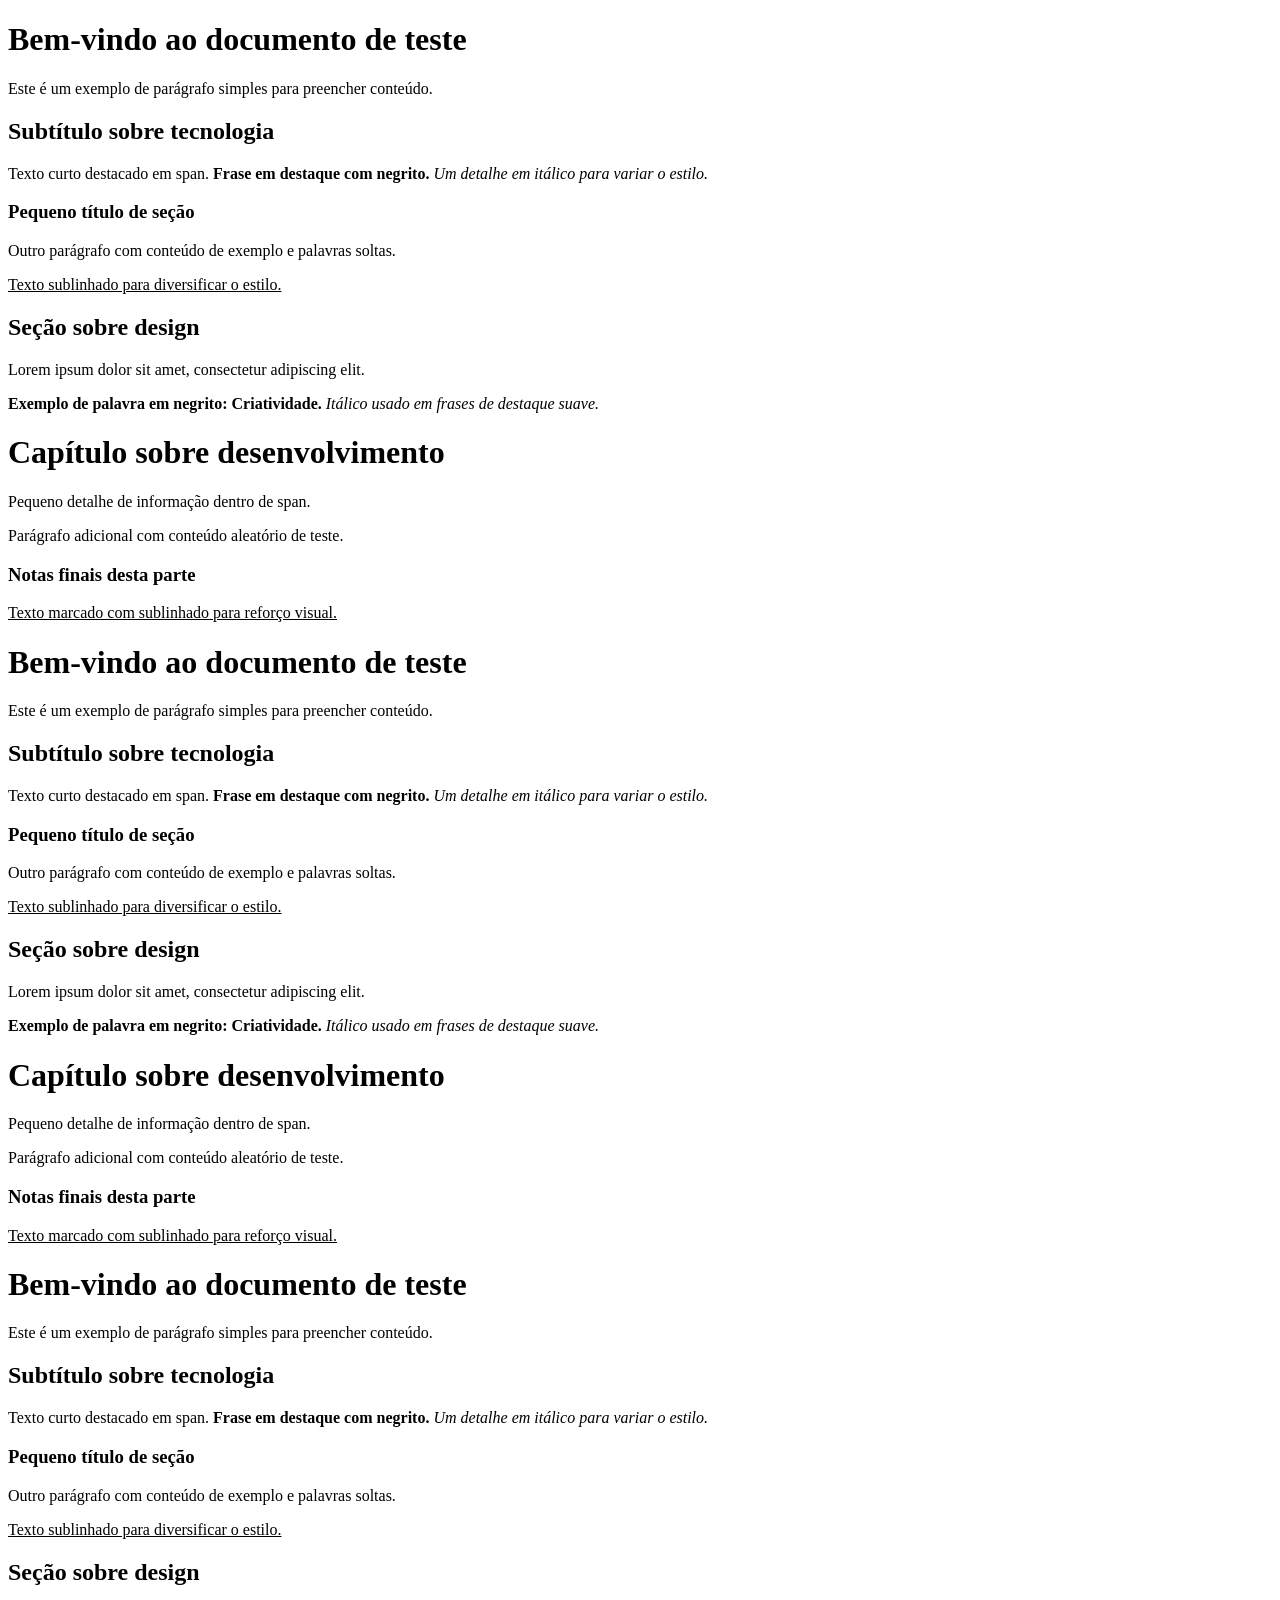
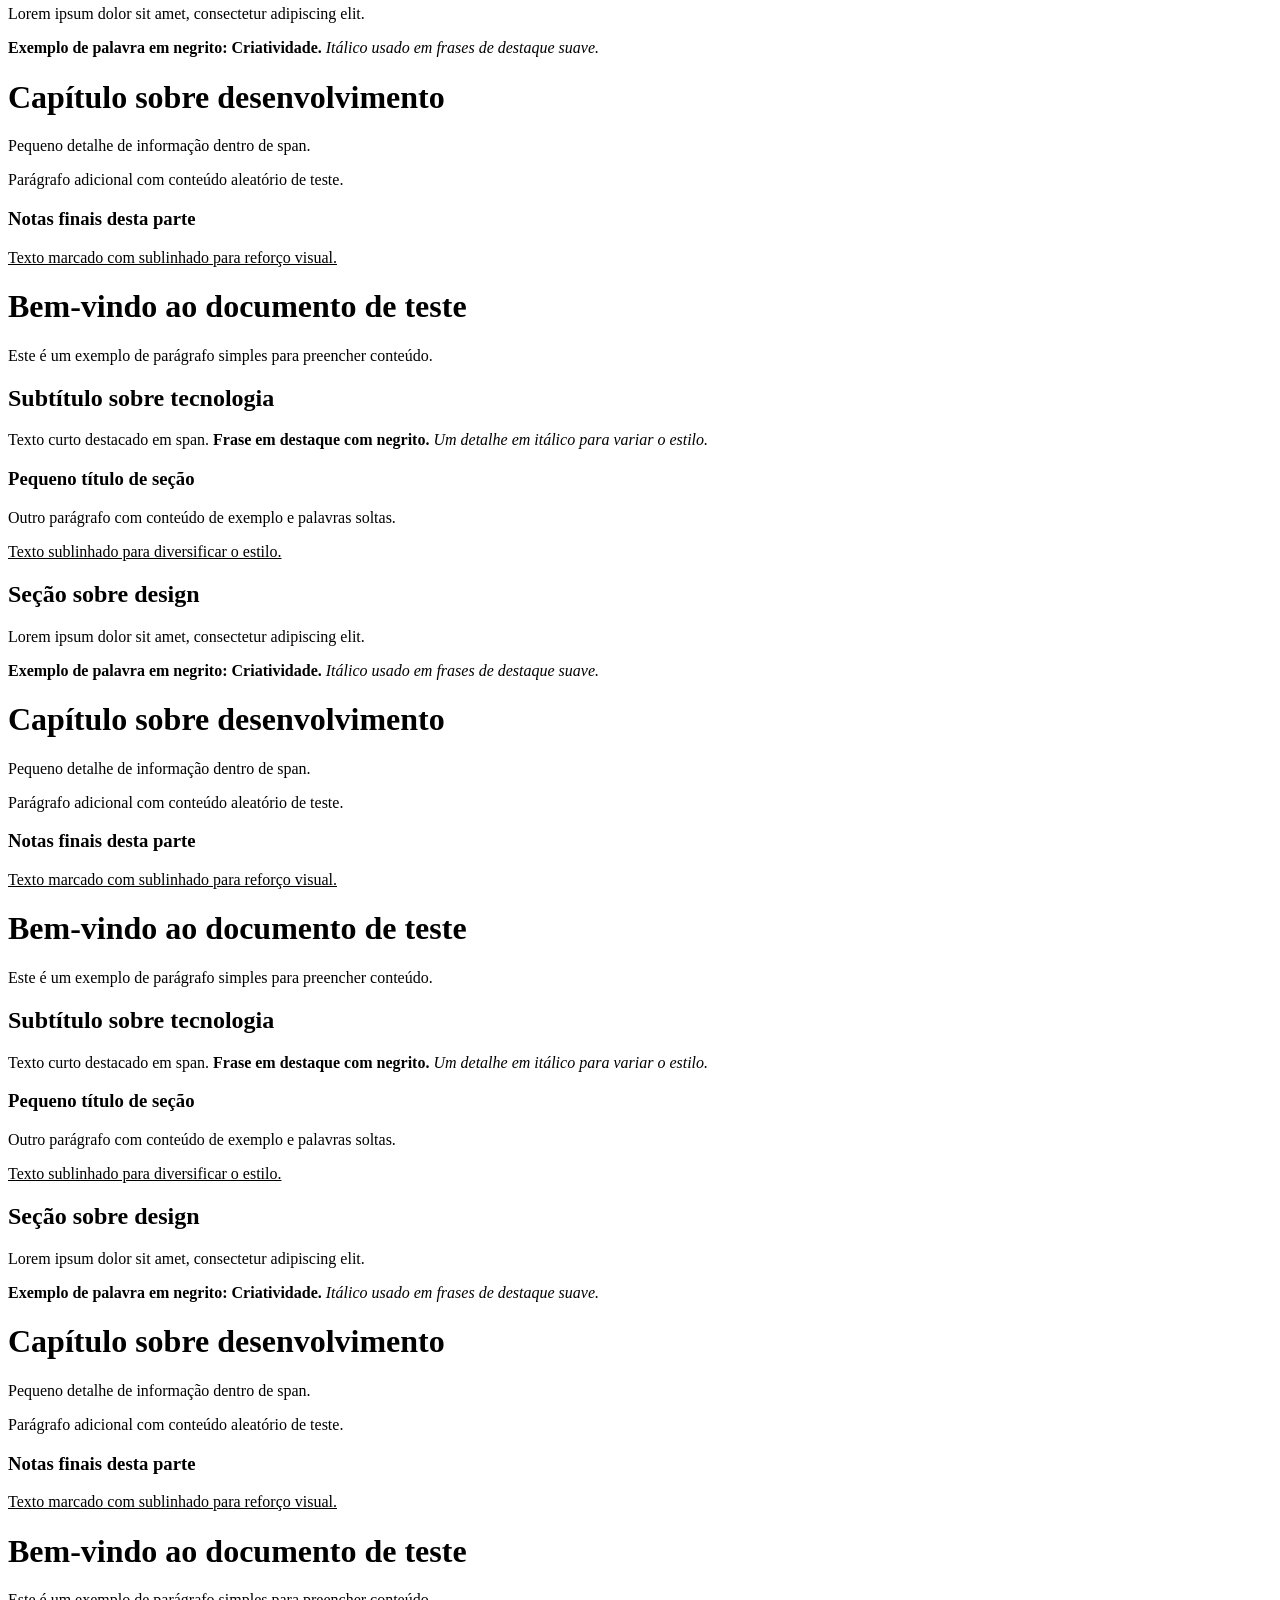
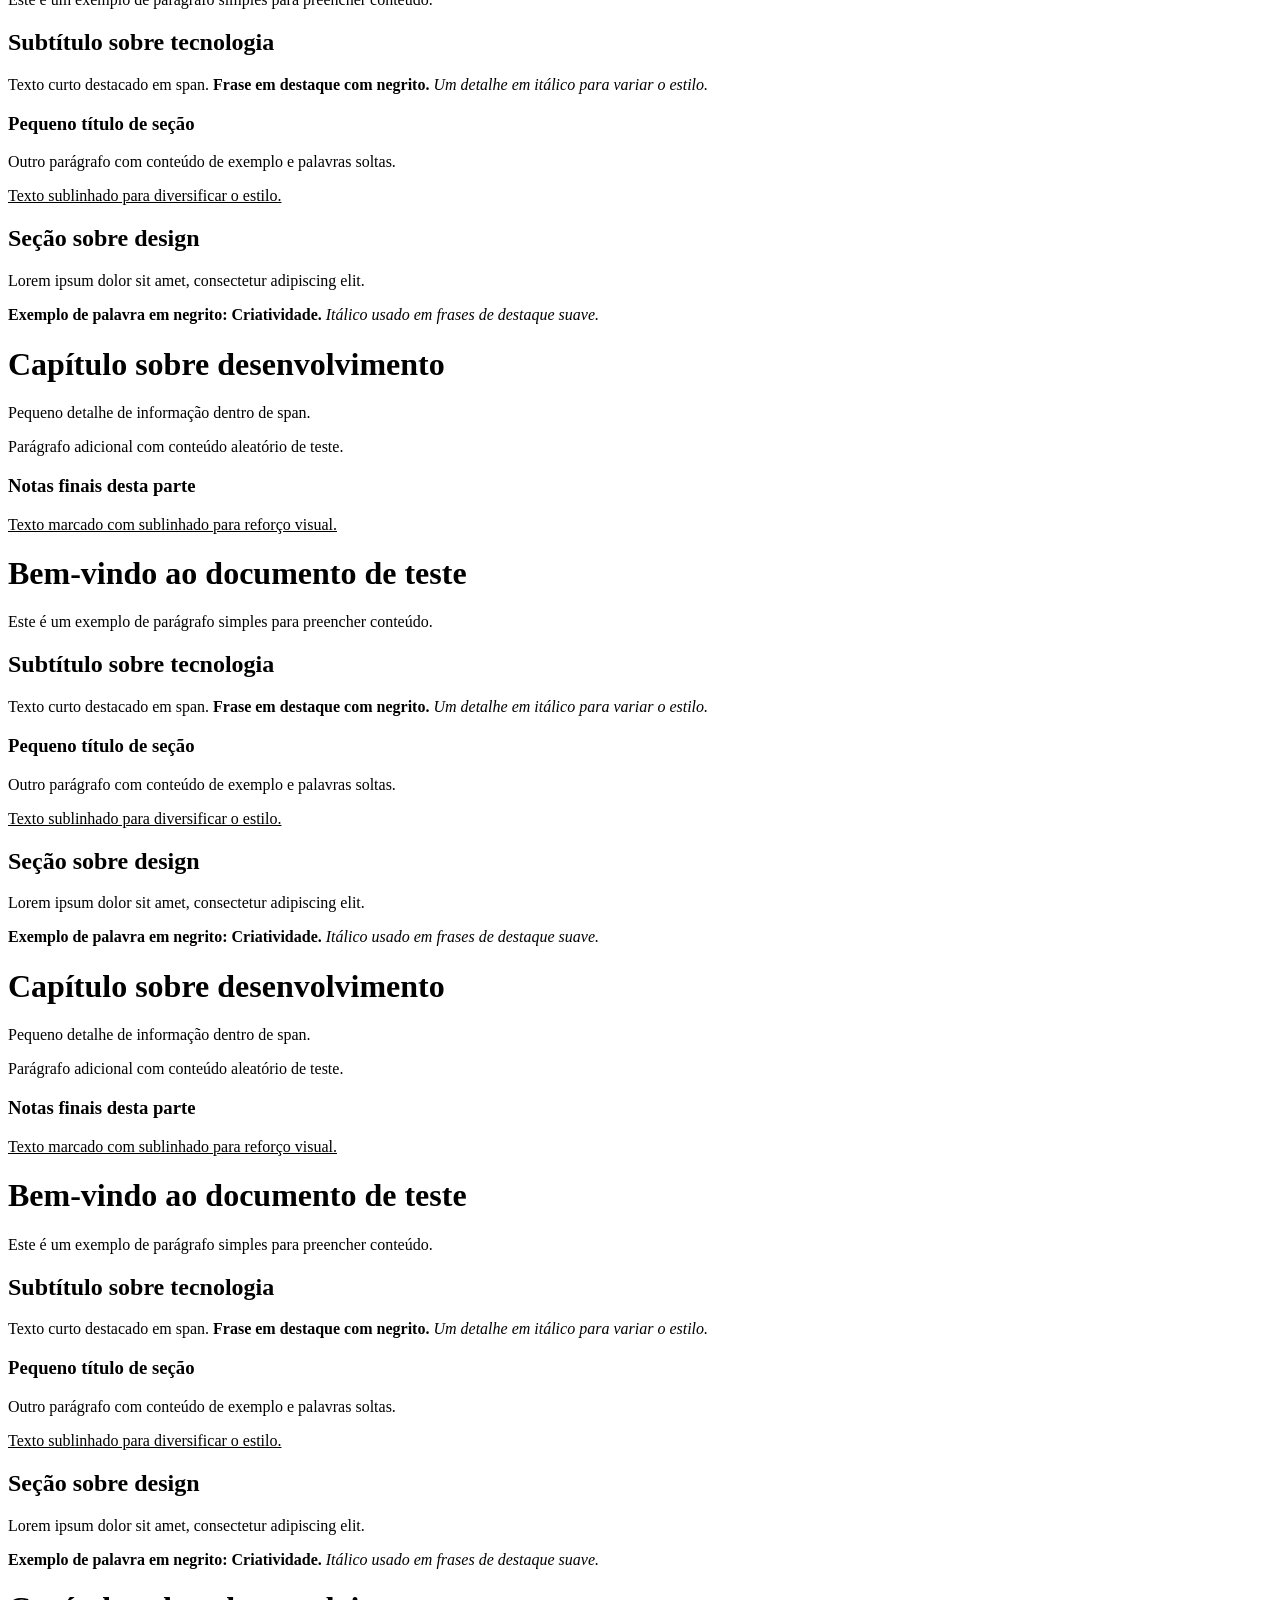
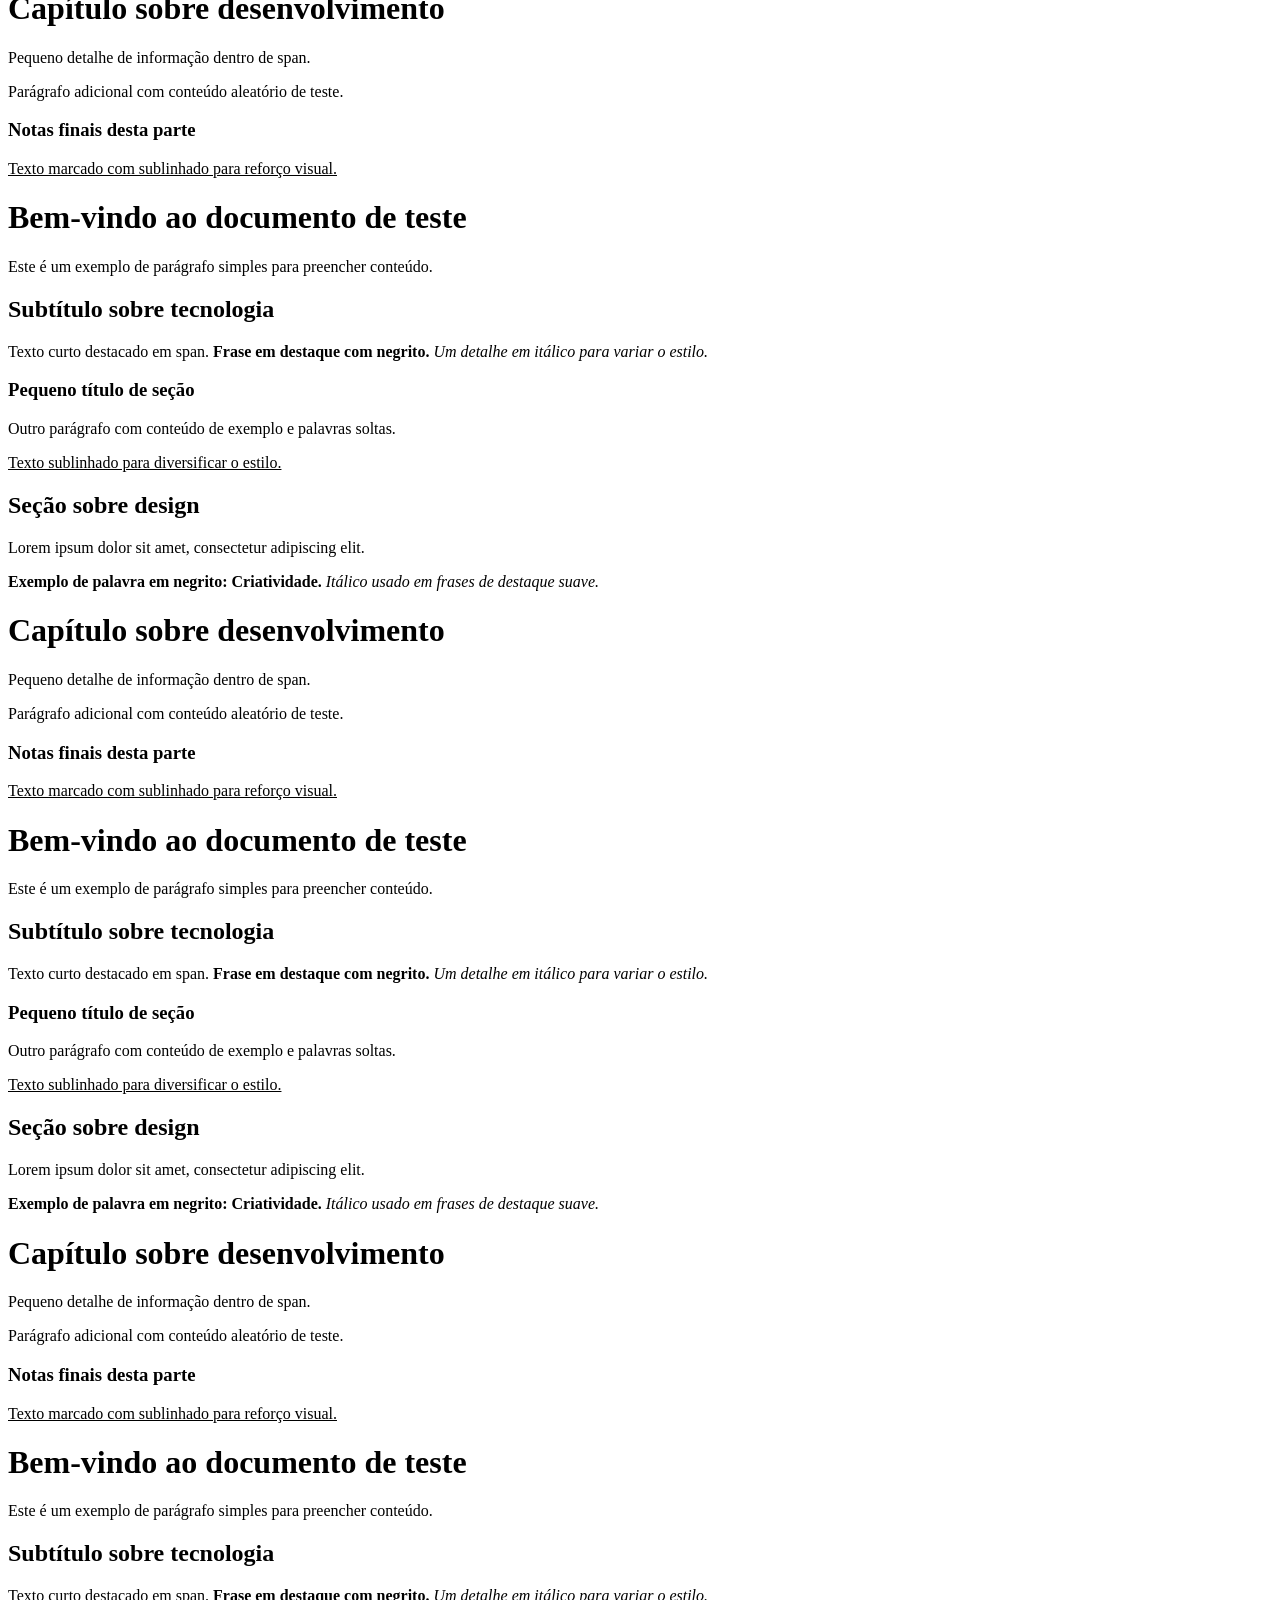
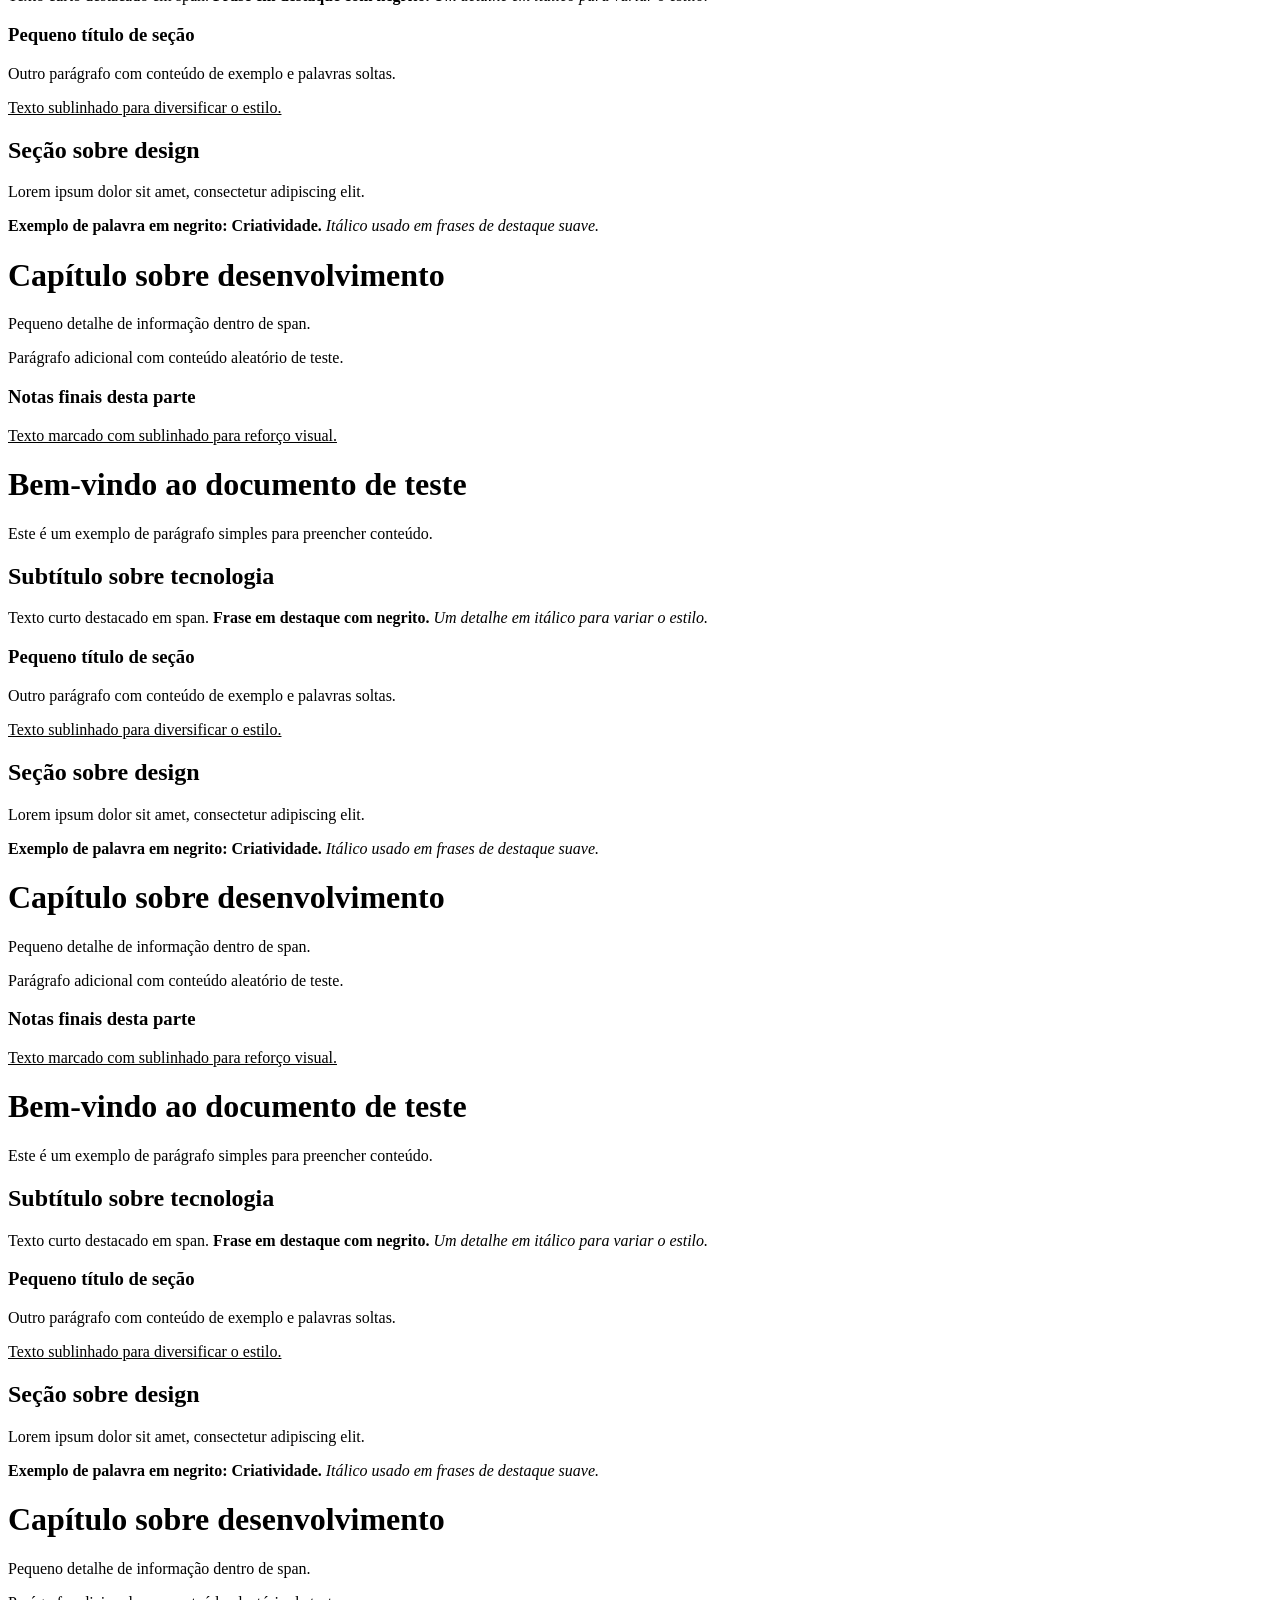
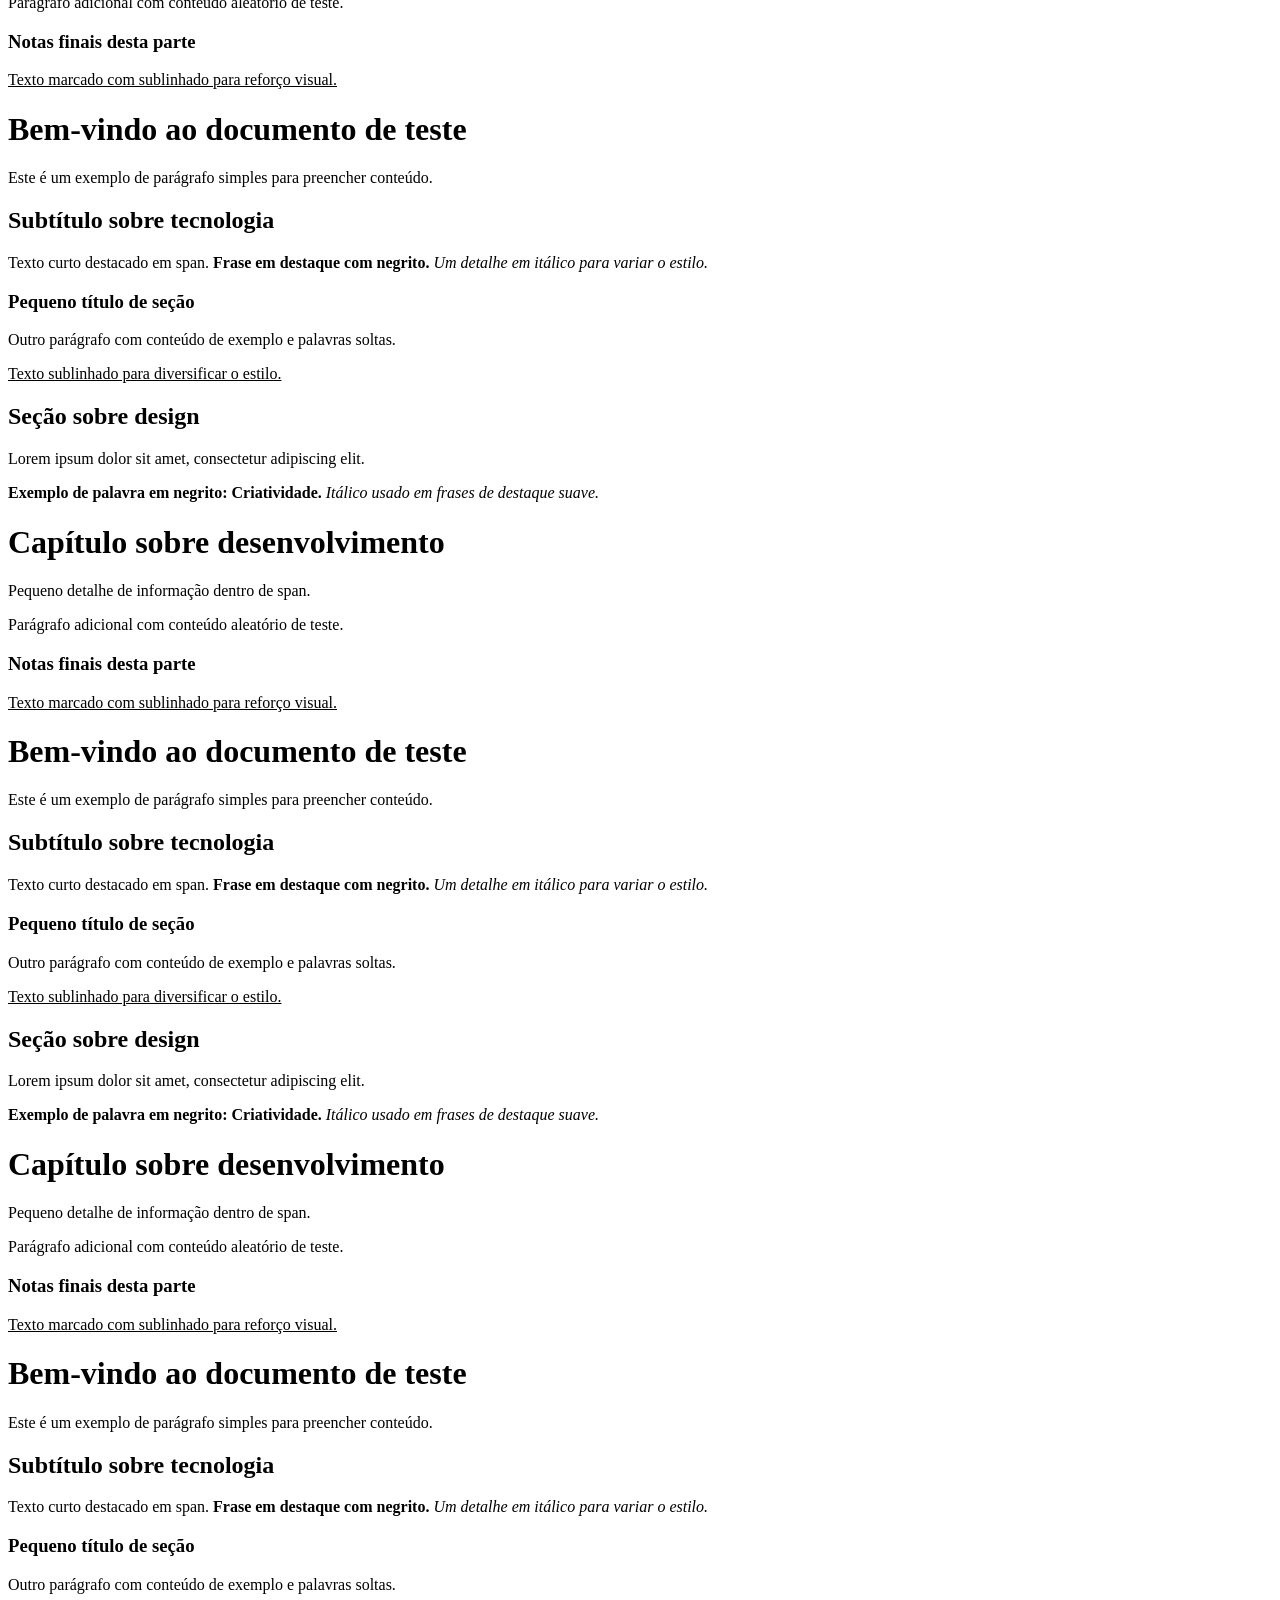
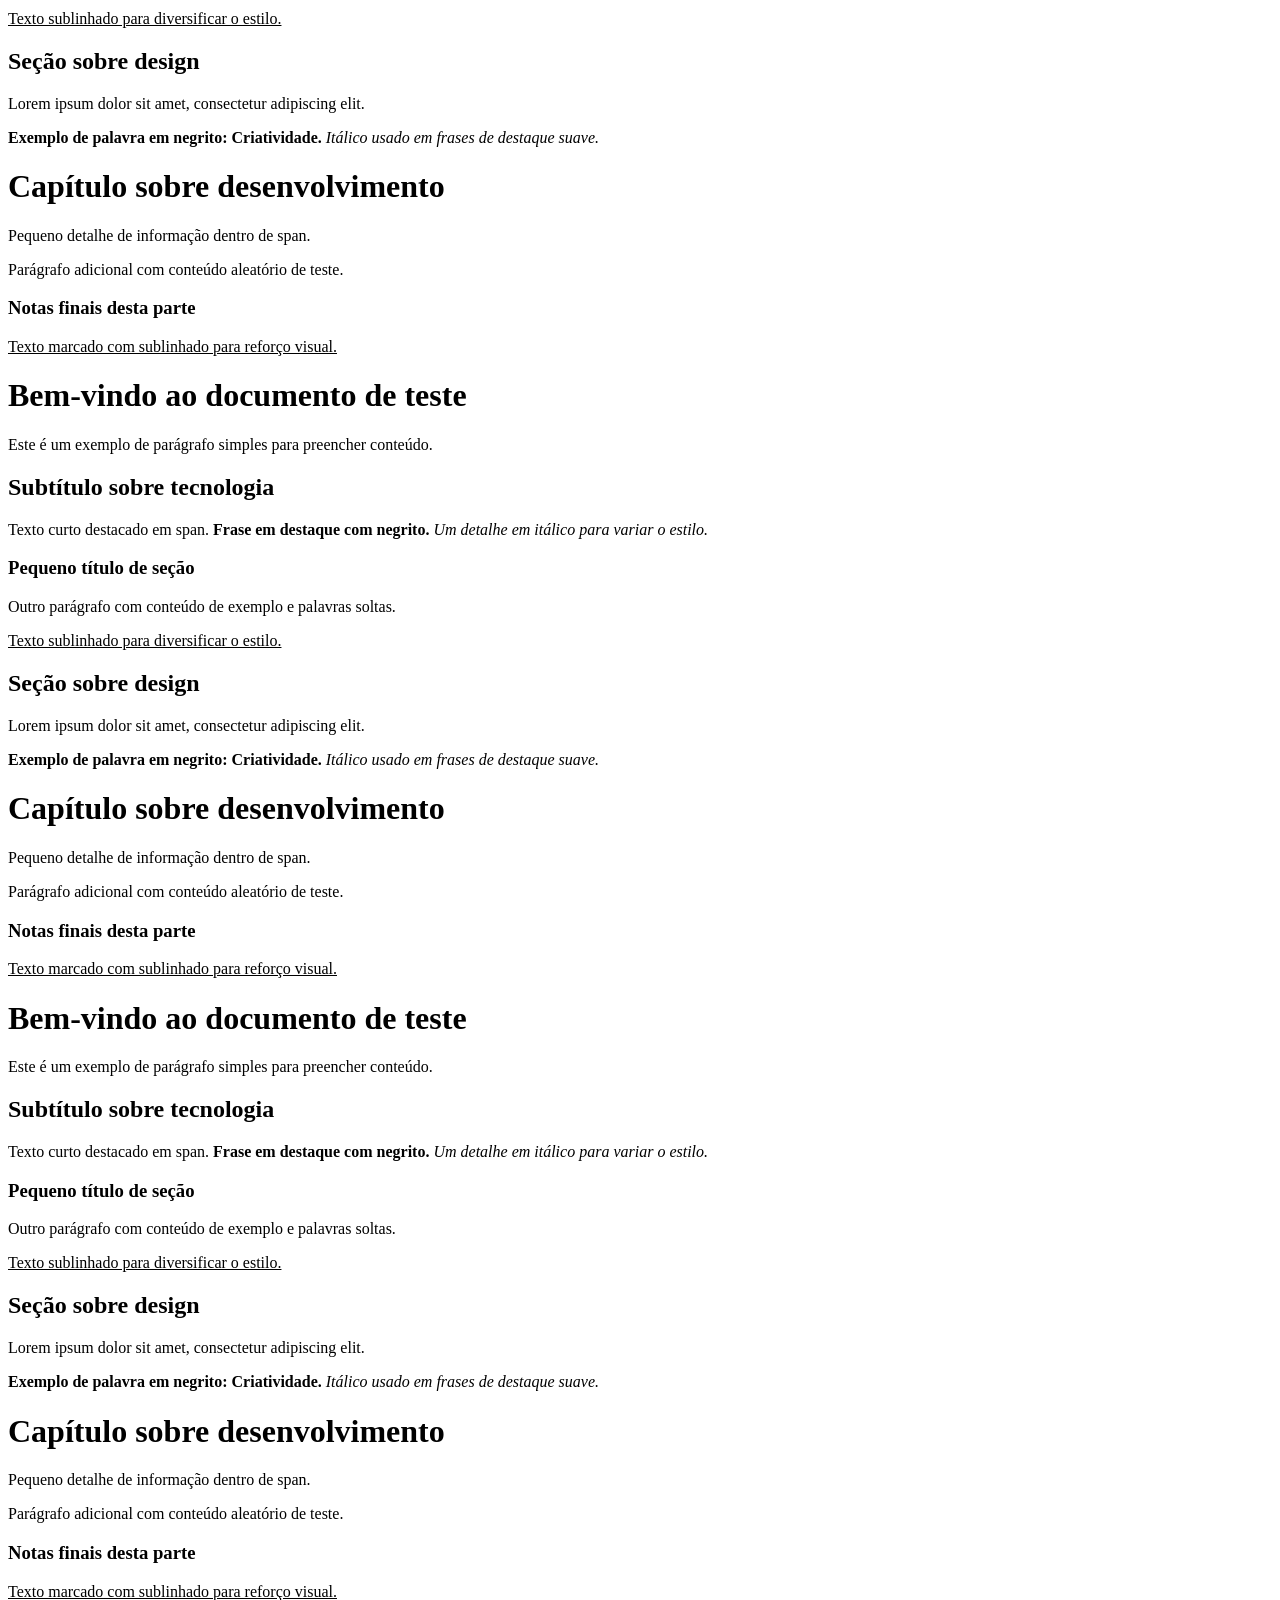
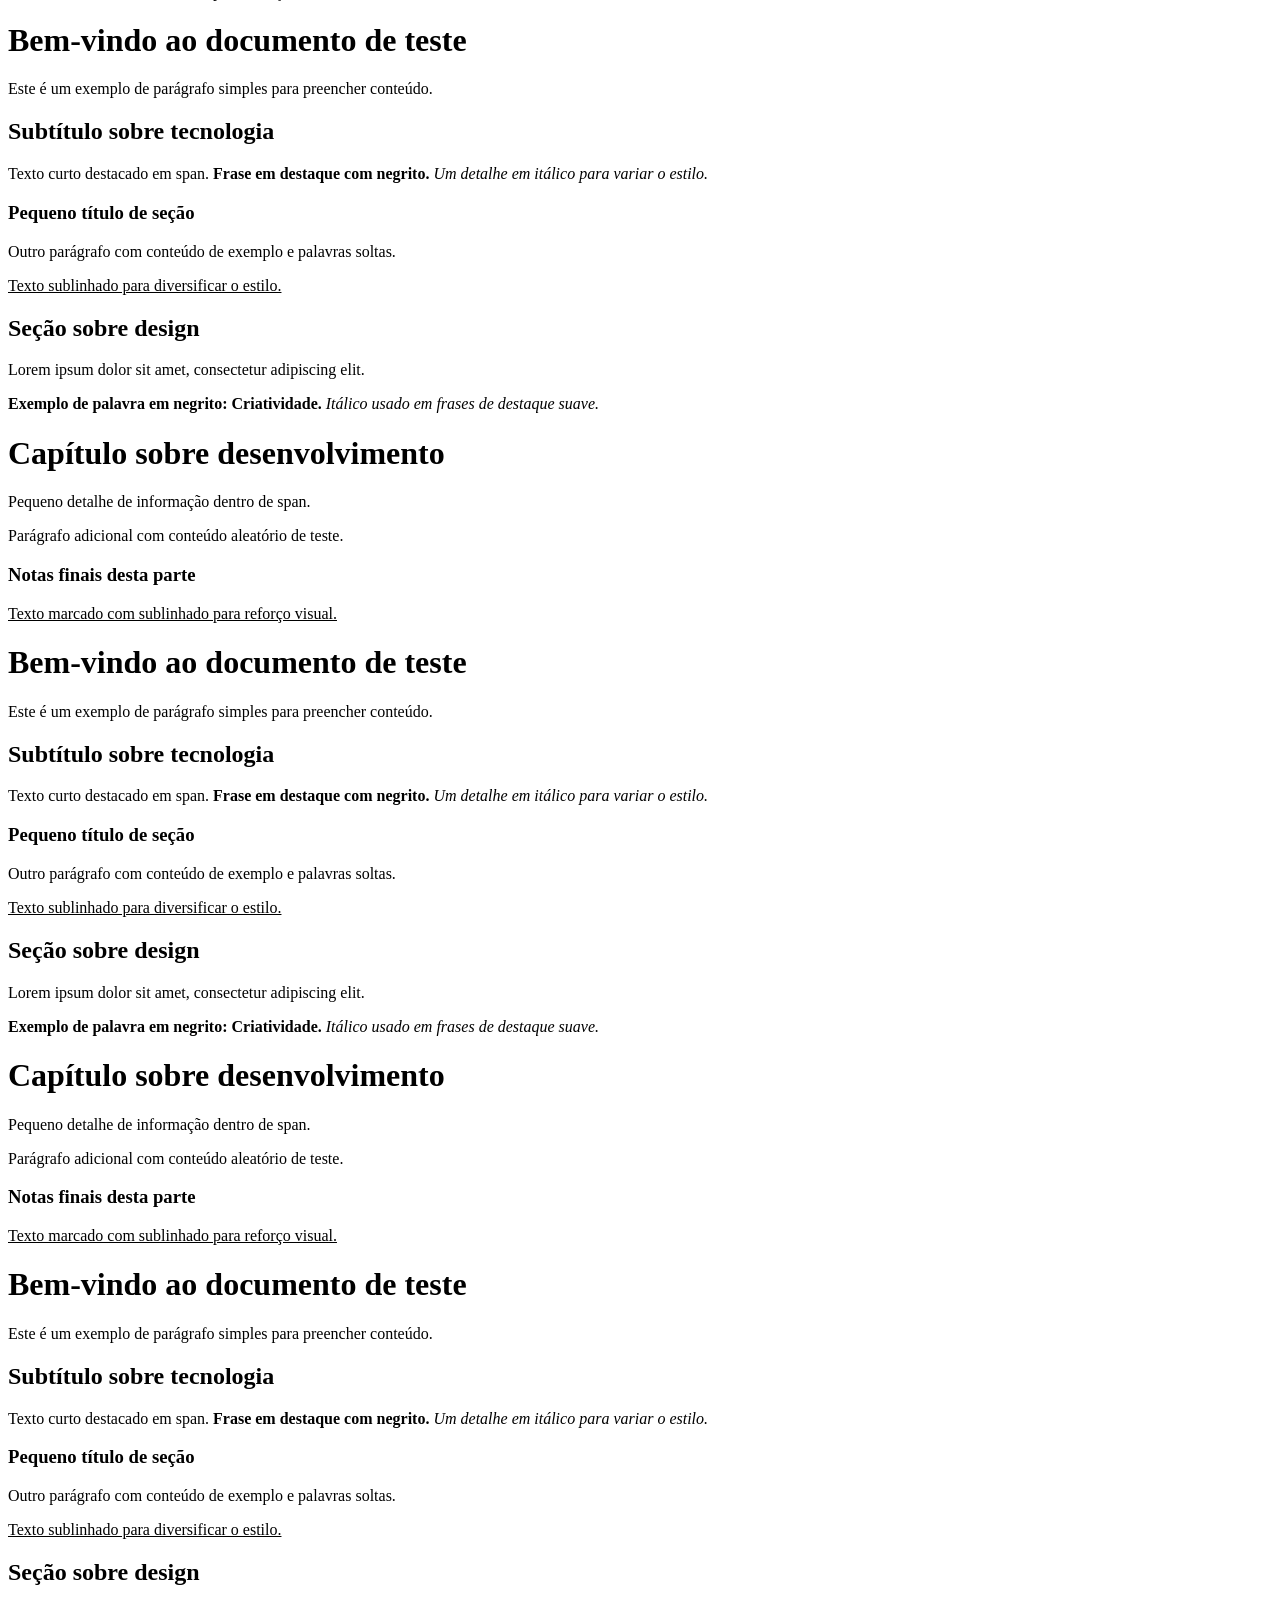
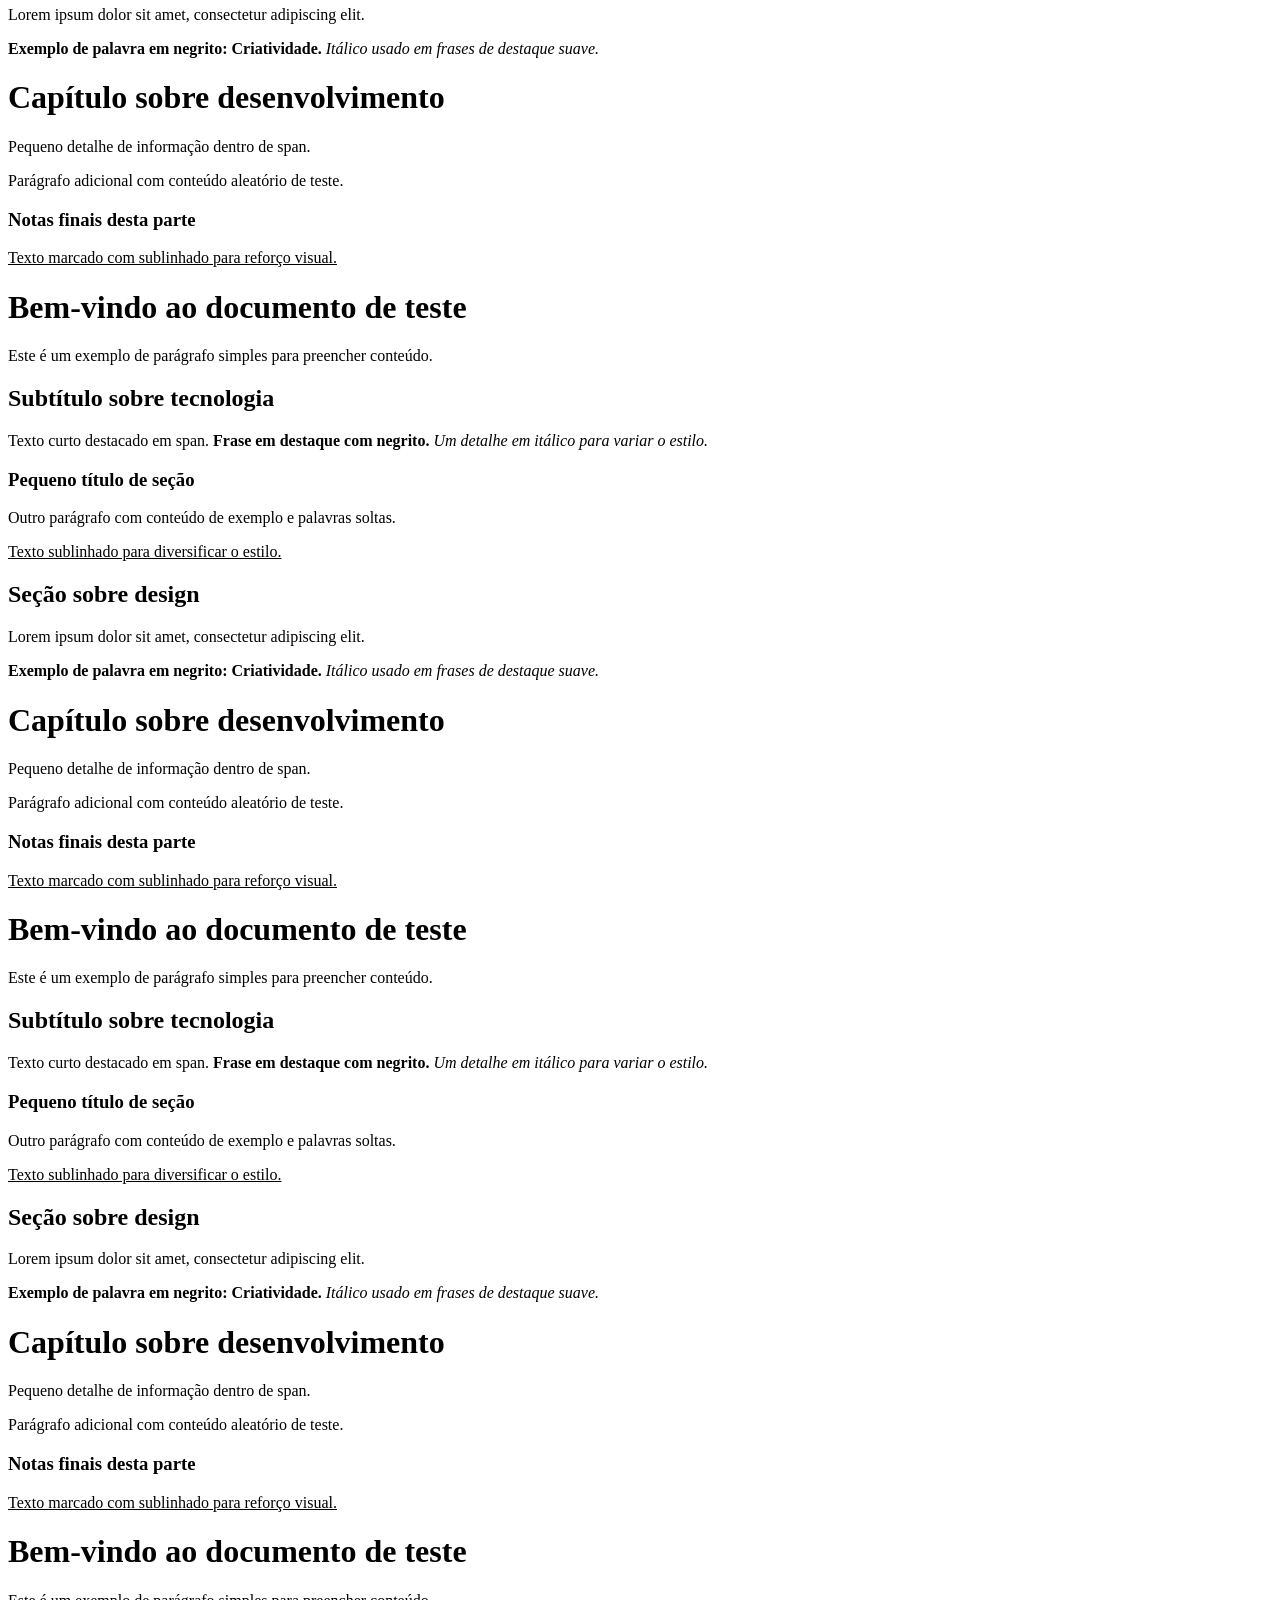
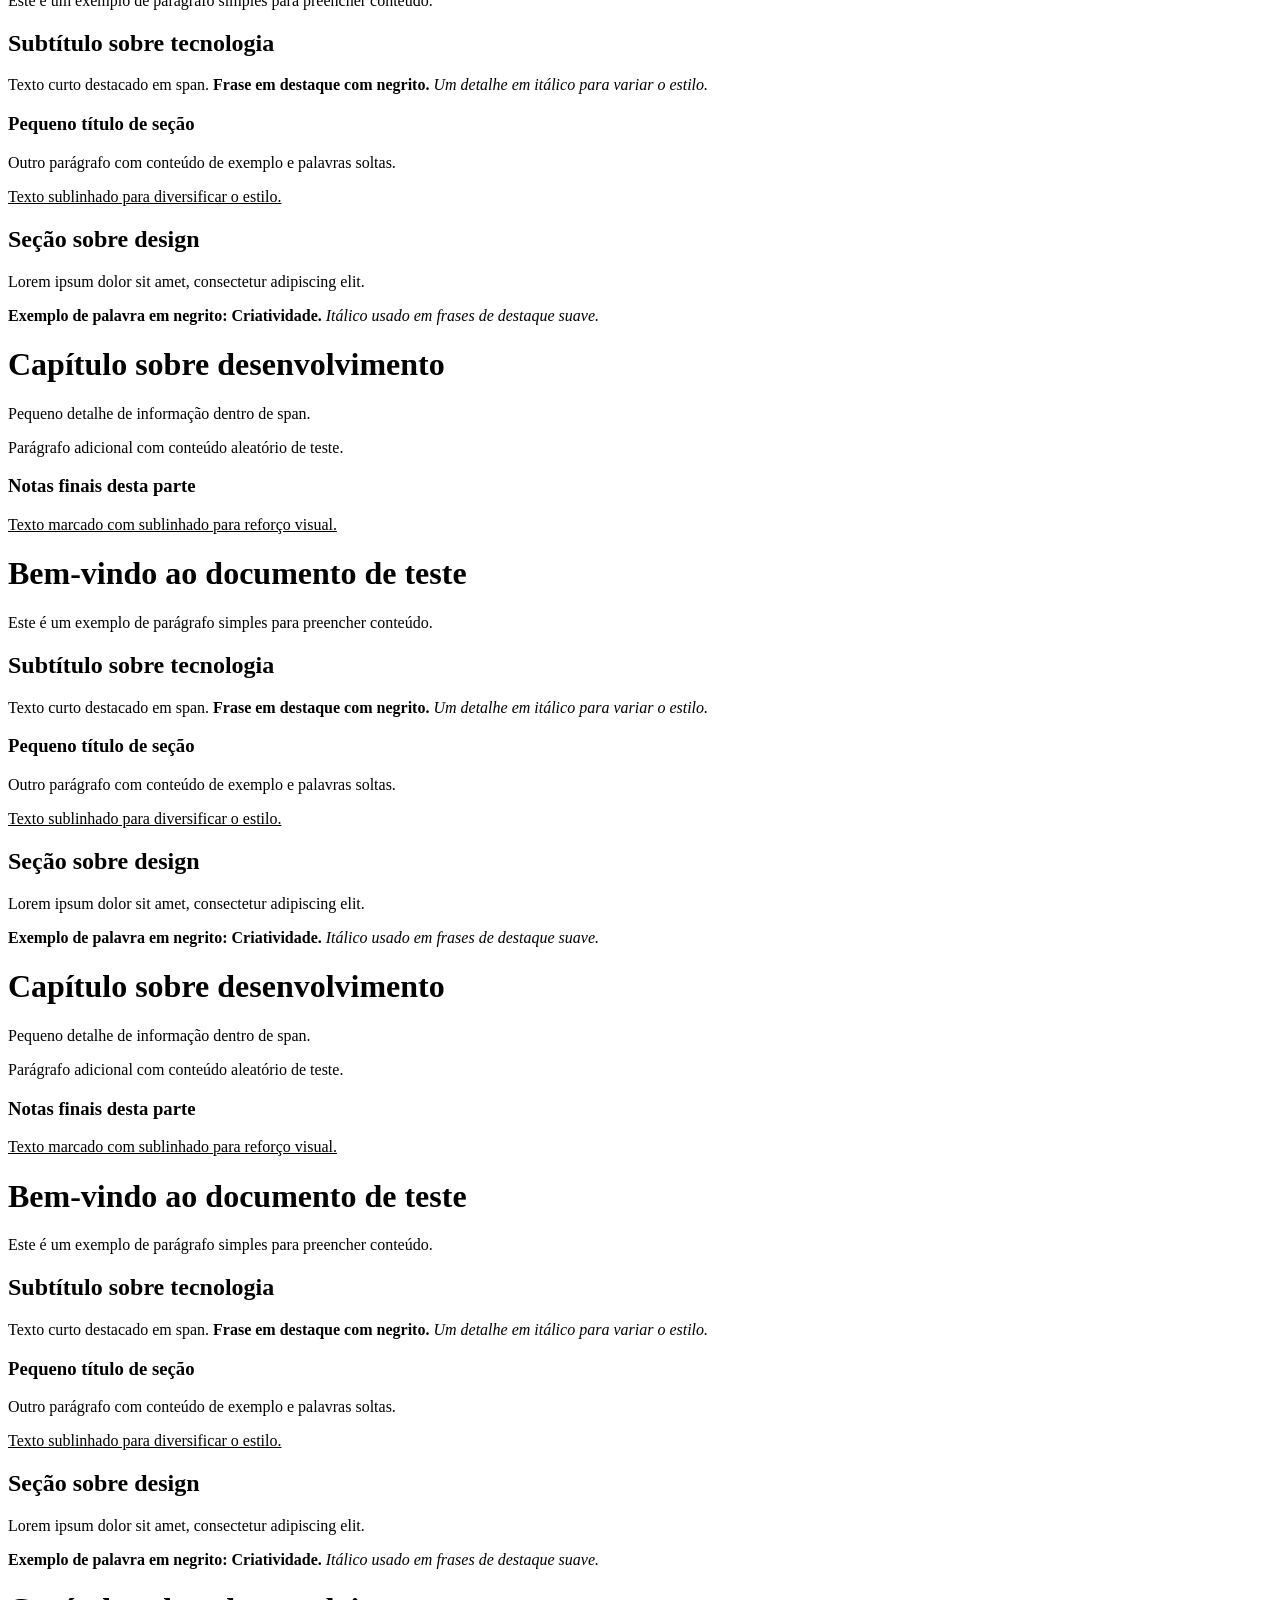
==== index.html @ 333d123e "meu primeiro commit" ====
<!DOCTYPE html>
<html lang="pt-BR">
<head>
  <meta charset="UTF-8">
  <meta name="viewport" content="width=device-width, initial-scale=1.0">
  <title>Documento de 1000 linhas</title>
</head>
<body>
  <h1>Bem-vindo ao documento de teste</h1>
  <p>Este é um exemplo de parágrafo simples para preencher conteúdo.</p>
  <h2>Subtítulo sobre tecnologia</h2>
  <span>Texto curto destacado em span.</span>
  <b>Frase em destaque com negrito.</b>
  <i>Um detalhe em itálico para variar o estilo.</i>
  <h3>Pequeno título de seção</h3>
  <p>Outro parágrafo com conteúdo de exemplo e palavras soltas.</p>
  <u>Texto sublinhado para diversificar o estilo.</u>
  <h2>Seção sobre design</h2>
  <p>Lorem ipsum dolor sit amet, consectetur adipiscing elit.</p>
  <b>Exemplo de palavra em negrito: Criatividade.</b>
  <i>Itálico usado em frases de destaque suave.</i>
  <h1>Capítulo sobre desenvolvimento</h1>
  <span>Pequeno detalhe de informação dentro de span.</span>
  <p>Parágrafo adicional com conteúdo aleatório de teste.</p>
  <h3>Notas finais desta parte</h3>
  <u>Texto marcado com sublinhado para reforço visual.</u>
  <h1>Bem-vindo ao documento de teste</h1>
  <p>Este é um exemplo de parágrafo simples para preencher conteúdo.</p>
  <h2>Subtítulo sobre tecnologia</h2>
  <span>Texto curto destacado em span.</span>
  <b>Frase em destaque com negrito.</b>
  <i>Um detalhe em itálico para variar o estilo.</i>
  <h3>Pequeno título de seção</h3>
  <p>Outro parágrafo com conteúdo de exemplo e palavras soltas.</p>
  <u>Texto sublinhado para diversificar o estilo.</u>
  <h2>Seção sobre design</h2>
  <p>Lorem ipsum dolor sit amet, consectetur adipiscing elit.</p>
  <b>Exemplo de palavra em negrito: Criatividade.</b>
  <i>Itálico usado em frases de destaque suave.</i>
  <h1>Capítulo sobre desenvolvimento</h1>
  <span>Pequeno detalhe de informação dentro de span.</span>
  <p>Parágrafo adicional com conteúdo aleatório de teste.</p>
  <h3>Notas finais desta parte</h3>
  <u>Texto marcado com sublinhado para reforço visual.</u>
  <h1>Bem-vindo ao documento de teste</h1>
  <p>Este é um exemplo de parágrafo simples para preencher conteúdo.</p>
  <h2>Subtítulo sobre tecnologia</h2>
  <span>Texto curto destacado em span.</span>
  <b>Frase em destaque com negrito.</b>
  <i>Um detalhe em itálico para variar o estilo.</i>
  <h3>Pequeno título de seção</h3>
  <p>Outro parágrafo com conteúdo de exemplo e palavras soltas.</p>
  <u>Texto sublinhado para diversificar o estilo.</u>
  <h2>Seção sobre design</h2>
  <p>Lorem ipsum dolor sit amet, consectetur adipiscing elit.</p>
  <b>Exemplo de palavra em negrito: Criatividade.</b>
  <i>Itálico usado em frases de destaque suave.</i>
  <h1>Capítulo sobre desenvolvimento</h1>
  <span>Pequeno detalhe de informação dentro de span.</span>
  <p>Parágrafo adicional com conteúdo aleatório de teste.</p>
  <h3>Notas finais desta parte</h3>
  <u>Texto marcado com sublinhado para reforço visual.</u>
  <h1>Bem-vindo ao documento de teste</h1>
  <p>Este é um exemplo de parágrafo simples para preencher conteúdo.</p>
  <h2>Subtítulo sobre tecnologia</h2>
  <span>Texto curto destacado em span.</span>
  <b>Frase em destaque com negrito.</b>
  <i>Um detalhe em itálico para variar o estilo.</i>
  <h3>Pequeno título de seção</h3>
  <p>Outro parágrafo com conteúdo de exemplo e palavras soltas.</p>
  <u>Texto sublinhado para diversificar o estilo.</u>
  <h2>Seção sobre design</h2>
  <p>Lorem ipsum dolor sit amet, consectetur adipiscing elit.</p>
  <b>Exemplo de palavra em negrito: Criatividade.</b>
  <i>Itálico usado em frases de destaque suave.</i>
  <h1>Capítulo sobre desenvolvimento</h1>
  <span>Pequeno detalhe de informação dentro de span.</span>
  <p>Parágrafo adicional com conteúdo aleatório de teste.</p>
  <h3>Notas finais desta parte</h3>
  <u>Texto marcado com sublinhado para reforço visual.</u>
  <h1>Bem-vindo ao documento de teste</h1>
  <p>Este é um exemplo de parágrafo simples para preencher conteúdo.</p>
  <h2>Subtítulo sobre tecnologia</h2>
  <span>Texto curto destacado em span.</span>
  <b>Frase em destaque com negrito.</b>
  <i>Um detalhe em itálico para variar o estilo.</i>
  <h3>Pequeno título de seção</h3>
  <p>Outro parágrafo com conteúdo de exemplo e palavras soltas.</p>
  <u>Texto sublinhado para diversificar o estilo.</u>
  <h2>Seção sobre design</h2>
  <p>Lorem ipsum dolor sit amet, consectetur adipiscing elit.</p>
  <b>Exemplo de palavra em negrito: Criatividade.</b>
  <i>Itálico usado em frases de destaque suave.</i>
  <h1>Capítulo sobre desenvolvimento</h1>
  <span>Pequeno detalhe de informação dentro de span.</span>
  <p>Parágrafo adicional com conteúdo aleatório de teste.</p>
  <h3>Notas finais desta parte</h3>
  <u>Texto marcado com sublinhado para reforço visual.</u>
  <h1>Bem-vindo ao documento de teste</h1>
  <p>Este é um exemplo de parágrafo simples para preencher conteúdo.</p>
  <h2>Subtítulo sobre tecnologia</h2>
  <span>Texto curto destacado em span.</span>
  <b>Frase em destaque com negrito.</b>
  <i>Um detalhe em itálico para variar o estilo.</i>
  <h3>Pequeno título de seção</h3>
  <p>Outro parágrafo com conteúdo de exemplo e palavras soltas.</p>
  <u>Texto sublinhado para diversificar o estilo.</u>
  <h2>Seção sobre design</h2>
  <p>Lorem ipsum dolor sit amet, consectetur adipiscing elit.</p>
  <b>Exemplo de palavra em negrito: Criatividade.</b>
  <i>Itálico usado em frases de destaque suave.</i>
  <h1>Capítulo sobre desenvolvimento</h1>
  <span>Pequeno detalhe de informação dentro de span.</span>
  <p>Parágrafo adicional com conteúdo aleatório de teste.</p>
  <h3>Notas finais desta parte</h3>
  <u>Texto marcado com sublinhado para reforço visual.</u>
  <h1>Bem-vindo ao documento de teste</h1>
  <p>Este é um exemplo de parágrafo simples para preencher conteúdo.</p>
  <h2>Subtítulo sobre tecnologia</h2>
  <span>Texto curto destacado em span.</span>
  <b>Frase em destaque com negrito.</b>
  <i>Um detalhe em itálico para variar o estilo.</i>
  <h3>Pequeno título de seção</h3>
  <p>Outro parágrafo com conteúdo de exemplo e palavras soltas.</p>
  <u>Texto sublinhado para diversificar o estilo.</u>
  <h2>Seção sobre design</h2>
  <p>Lorem ipsum dolor sit amet, consectetur adipiscing elit.</p>
  <b>Exemplo de palavra em negrito: Criatividade.</b>
  <i>Itálico usado em frases de destaque suave.</i>
  <h1>Capítulo sobre desenvolvimento</h1>
  <span>Pequeno detalhe de informação dentro de span.</span>
  <p>Parágrafo adicional com conteúdo aleatório de teste.</p>
  <h3>Notas finais desta parte</h3>
  <u>Texto marcado com sublinhado para reforço visual.</u>
  <h1>Bem-vindo ao documento de teste</h1>
  <p>Este é um exemplo de parágrafo simples para preencher conteúdo.</p>
  <h2>Subtítulo sobre tecnologia</h2>
  <span>Texto curto destacado em span.</span>
  <b>Frase em destaque com negrito.</b>
  <i>Um detalhe em itálico para variar o estilo.</i>
  <h3>Pequeno título de seção</h3>
  <p>Outro parágrafo com conteúdo de exemplo e palavras soltas.</p>
  <u>Texto sublinhado para diversificar o estilo.</u>
  <h2>Seção sobre design</h2>
  <p>Lorem ipsum dolor sit amet, consectetur adipiscing elit.</p>
  <b>Exemplo de palavra em negrito: Criatividade.</b>
  <i>Itálico usado em frases de destaque suave.</i>
  <h1>Capítulo sobre desenvolvimento</h1>
  <span>Pequeno detalhe de informação dentro de span.</span>
  <p>Parágrafo adicional com conteúdo aleatório de teste.</p>
  <h3>Notas finais desta parte</h3>
  <u>Texto marcado com sublinhado para reforço visual.</u>
  <h1>Bem-vindo ao documento de teste</h1>
  <p>Este é um exemplo de parágrafo simples para preencher conteúdo.</p>
  <h2>Subtítulo sobre tecnologia</h2>
  <span>Texto curto destacado em span.</span>
  <b>Frase em destaque com negrito.</b>
  <i>Um detalhe em itálico para variar o estilo.</i>
  <h3>Pequeno título de seção</h3>
  <p>Outro parágrafo com conteúdo de exemplo e palavras soltas.</p>
  <u>Texto sublinhado para diversificar o estilo.</u>
  <h2>Seção sobre design</h2>
  <p>Lorem ipsum dolor sit amet, consectetur adipiscing elit.</p>
  <b>Exemplo de palavra em negrito: Criatividade.</b>
  <i>Itálico usado em frases de destaque suave.</i>
  <h1>Capítulo sobre desenvolvimento</h1>
  <span>Pequeno detalhe de informação dentro de span.</span>
  <p>Parágrafo adicional com conteúdo aleatório de teste.</p>
  <h3>Notas finais desta parte</h3>
  <u>Texto marcado com sublinhado para reforço visual.</u>
  <h1>Bem-vindo ao documento de teste</h1>
  <p>Este é um exemplo de parágrafo simples para preencher conteúdo.</p>
  <h2>Subtítulo sobre tecnologia</h2>
  <span>Texto curto destacado em span.</span>
  <b>Frase em destaque com negrito.</b>
  <i>Um detalhe em itálico para variar o estilo.</i>
  <h3>Pequeno título de seção</h3>
  <p>Outro parágrafo com conteúdo de exemplo e palavras soltas.</p>
  <u>Texto sublinhado para diversificar o estilo.</u>
  <h2>Seção sobre design</h2>
  <p>Lorem ipsum dolor sit amet, consectetur adipiscing elit.</p>
  <b>Exemplo de palavra em negrito: Criatividade.</b>
  <i>Itálico usado em frases de destaque suave.</i>
  <h1>Capítulo sobre desenvolvimento</h1>
  <span>Pequeno detalhe de informação dentro de span.</span>
  <p>Parágrafo adicional com conteúdo aleatório de teste.</p>
  <h3>Notas finais desta parte</h3>
  <u>Texto marcado com sublinhado para reforço visual.</u>
  <h1>Bem-vindo ao documento de teste</h1>
  <p>Este é um exemplo de parágrafo simples para preencher conteúdo.</p>
  <h2>Subtítulo sobre tecnologia</h2>
  <span>Texto curto destacado em span.</span>
  <b>Frase em destaque com negrito.</b>
  <i>Um detalhe em itálico para variar o estilo.</i>
  <h3>Pequeno título de seção</h3>
  <p>Outro parágrafo com conteúdo de exemplo e palavras soltas.</p>
  <u>Texto sublinhado para diversificar o estilo.</u>
  <h2>Seção sobre design</h2>
  <p>Lorem ipsum dolor sit amet, consectetur adipiscing elit.</p>
  <b>Exemplo de palavra em negrito: Criatividade.</b>
  <i>Itálico usado em frases de destaque suave.</i>
  <h1>Capítulo sobre desenvolvimento</h1>
  <span>Pequeno detalhe de informação dentro de span.</span>
  <p>Parágrafo adicional com conteúdo aleatório de teste.</p>
  <h3>Notas finais desta parte</h3>
  <u>Texto marcado com sublinhado para reforço visual.</u>
  <h1>Bem-vindo ao documento de teste</h1>
  <p>Este é um exemplo de parágrafo simples para preencher conteúdo.</p>
  <h2>Subtítulo sobre tecnologia</h2>
  <span>Texto curto destacado em span.</span>
  <b>Frase em destaque com negrito.</b>
  <i>Um detalhe em itálico para variar o estilo.</i>
  <h3>Pequeno título de seção</h3>
  <p>Outro parágrafo com conteúdo de exemplo e palavras soltas.</p>
  <u>Texto sublinhado para diversificar o estilo.</u>
  <h2>Seção sobre design</h2>
  <p>Lorem ipsum dolor sit amet, consectetur adipiscing elit.</p>
  <b>Exemplo de palavra em negrito: Criatividade.</b>
  <i>Itálico usado em frases de destaque suave.</i>
  <h1>Capítulo sobre desenvolvimento</h1>
  <span>Pequeno detalhe de informação dentro de span.</span>
  <p>Parágrafo adicional com conteúdo aleatório de teste.</p>
  <h3>Notas finais desta parte</h3>
  <u>Texto marcado com sublinhado para reforço visual.</u>
  <h1>Bem-vindo ao documento de teste</h1>
  <p>Este é um exemplo de parágrafo simples para preencher conteúdo.</p>
  <h2>Subtítulo sobre tecnologia</h2>
  <span>Texto curto destacado em span.</span>
  <b>Frase em destaque com negrito.</b>
  <i>Um detalhe em itálico para variar o estilo.</i>
  <h3>Pequeno título de seção</h3>
  <p>Outro parágrafo com conteúdo de exemplo e palavras soltas.</p>
  <u>Texto sublinhado para diversificar o estilo.</u>
  <h2>Seção sobre design</h2>
  <p>Lorem ipsum dolor sit amet, consectetur adipiscing elit.</p>
  <b>Exemplo de palavra em negrito: Criatividade.</b>
  <i>Itálico usado em frases de destaque suave.</i>
  <h1>Capítulo sobre desenvolvimento</h1>
  <span>Pequeno detalhe de informação dentro de span.</span>
  <p>Parágrafo adicional com conteúdo aleatório de teste.</p>
  <h3>Notas finais desta parte</h3>
  <u>Texto marcado com sublinhado para reforço visual.</u>
  <h1>Bem-vindo ao documento de teste</h1>
  <p>Este é um exemplo de parágrafo simples para preencher conteúdo.</p>
  <h2>Subtítulo sobre tecnologia</h2>
  <span>Texto curto destacado em span.</span>
  <b>Frase em destaque com negrito.</b>
  <i>Um detalhe em itálico para variar o estilo.</i>
  <h3>Pequeno título de seção</h3>
  <p>Outro parágrafo com conteúdo de exemplo e palavras soltas.</p>
  <u>Texto sublinhado para diversificar o estilo.</u>
  <h2>Seção sobre design</h2>
  <p>Lorem ipsum dolor sit amet, consectetur adipiscing elit.</p>
  <b>Exemplo de palavra em negrito: Criatividade.</b>
  <i>Itálico usado em frases de destaque suave.</i>
  <h1>Capítulo sobre desenvolvimento</h1>
  <span>Pequeno detalhe de informação dentro de span.</span>
  <p>Parágrafo adicional com conteúdo aleatório de teste.</p>
  <h3>Notas finais desta parte</h3>
  <u>Texto marcado com sublinhado para reforço visual.</u>
  <h1>Bem-vindo ao documento de teste</h1>
  <p>Este é um exemplo de parágrafo simples para preencher conteúdo.</p>
  <h2>Subtítulo sobre tecnologia</h2>
  <span>Texto curto destacado em span.</span>
  <b>Frase em destaque com negrito.</b>
  <i>Um detalhe em itálico para variar o estilo.</i>
  <h3>Pequeno título de seção</h3>
  <p>Outro parágrafo com conteúdo de exemplo e palavras soltas.</p>
  <u>Texto sublinhado para diversificar o estilo.</u>
  <h2>Seção sobre design</h2>
  <p>Lorem ipsum dolor sit amet, consectetur adipiscing elit.</p>
  <b>Exemplo de palavra em negrito: Criatividade.</b>
  <i>Itálico usado em frases de destaque suave.</i>
  <h1>Capítulo sobre desenvolvimento</h1>
  <span>Pequeno detalhe de informação dentro de span.</span>
  <p>Parágrafo adicional com conteúdo aleatório de teste.</p>
  <h3>Notas finais desta parte</h3>
  <u>Texto marcado com sublinhado para reforço visual.</u>
  <h1>Bem-vindo ao documento de teste</h1>
  <p>Este é um exemplo de parágrafo simples para preencher conteúdo.</p>
  <h2>Subtítulo sobre tecnologia</h2>
  <span>Texto curto destacado em span.</span>
  <b>Frase em destaque com negrito.</b>
  <i>Um detalhe em itálico para variar o estilo.</i>
  <h3>Pequeno título de seção</h3>
  <p>Outro parágrafo com conteúdo de exemplo e palavras soltas.</p>
  <u>Texto sublinhado para diversificar o estilo.</u>
  <h2>Seção sobre design</h2>
  <p>Lorem ipsum dolor sit amet, consectetur adipiscing elit.</p>
  <b>Exemplo de palavra em negrito: Criatividade.</b>
  <i>Itálico usado em frases de destaque suave.</i>
  <h1>Capítulo sobre desenvolvimento</h1>
  <span>Pequeno detalhe de informação dentro de span.</span>
  <p>Parágrafo adicional com conteúdo aleatório de teste.</p>
  <h3>Notas finais desta parte</h3>
  <u>Texto marcado com sublinhado para reforço visual.</u>
  <h1>Bem-vindo ao documento de teste</h1>
  <p>Este é um exemplo de parágrafo simples para preencher conteúdo.</p>
  <h2>Subtítulo sobre tecnologia</h2>
  <span>Texto curto destacado em span.</span>
  <b>Frase em destaque com negrito.</b>
  <i>Um detalhe em itálico para variar o estilo.</i>
  <h3>Pequeno título de seção</h3>
  <p>Outro parágrafo com conteúdo de exemplo e palavras soltas.</p>
  <u>Texto sublinhado para diversificar o estilo.</u>
  <h2>Seção sobre design</h2>
  <p>Lorem ipsum dolor sit amet, consectetur adipiscing elit.</p>
  <b>Exemplo de palavra em negrito: Criatividade.</b>
  <i>Itálico usado em frases de destaque suave.</i>
  <h1>Capítulo sobre desenvolvimento</h1>
  <span>Pequeno detalhe de informação dentro de span.</span>
  <p>Parágrafo adicional com conteúdo aleatório de teste.</p>
  <h3>Notas finais desta parte</h3>
  <u>Texto marcado com sublinhado para reforço visual.</u>
  <h1>Bem-vindo ao documento de teste</h1>
  <p>Este é um exemplo de parágrafo simples para preencher conteúdo.</p>
  <h2>Subtítulo sobre tecnologia</h2>
  <span>Texto curto destacado em span.</span>
  <b>Frase em destaque com negrito.</b>
  <i>Um detalhe em itálico para variar o estilo.</i>
  <h3>Pequeno título de seção</h3>
  <p>Outro parágrafo com conteúdo de exemplo e palavras soltas.</p>
  <u>Texto sublinhado para diversificar o estilo.</u>
  <h2>Seção sobre design</h2>
  <p>Lorem ipsum dolor sit amet, consectetur adipiscing elit.</p>
  <b>Exemplo de palavra em negrito: Criatividade.</b>
  <i>Itálico usado em frases de destaque suave.</i>
  <h1>Capítulo sobre desenvolvimento</h1>
  <span>Pequeno detalhe de informação dentro de span.</span>
  <p>Parágrafo adicional com conteúdo aleatório de teste.</p>
  <h3>Notas finais desta parte</h3>
  <u>Texto marcado com sublinhado para reforço visual.</u>
  <h1>Bem-vindo ao documento de teste</h1>
  <p>Este é um exemplo de parágrafo simples para preencher conteúdo.</p>
  <h2>Subtítulo sobre tecnologia</h2>
  <span>Texto curto destacado em span.</span>
  <b>Frase em destaque com negrito.</b>
  <i>Um detalhe em itálico para variar o estilo.</i>
  <h3>Pequeno título de seção</h3>
  <p>Outro parágrafo com conteúdo de exemplo e palavras soltas.</p>
  <u>Texto sublinhado para diversificar o estilo.</u>
  <h2>Seção sobre design</h2>
  <p>Lorem ipsum dolor sit amet, consectetur adipiscing elit.</p>
  <b>Exemplo de palavra em negrito: Criatividade.</b>
  <i>Itálico usado em frases de destaque suave.</i>
  <h1>Capítulo sobre desenvolvimento</h1>
  <span>Pequeno detalhe de informação dentro de span.</span>
  <p>Parágrafo adicional com conteúdo aleatório de teste.</p>
  <h3>Notas finais desta parte</h3>
  <u>Texto marcado com sublinhado para reforço visual.</u>
  <h1>Bem-vindo ao documento de teste</h1>
  <p>Este é um exemplo de parágrafo simples para preencher conteúdo.</p>
  <h2>Subtítulo sobre tecnologia</h2>
  <span>Texto curto destacado em span.</span>
  <b>Frase em destaque com negrito.</b>
  <i>Um detalhe em itálico para variar o estilo.</i>
  <h3>Pequeno título de seção</h3>
  <p>Outro parágrafo com conteúdo de exemplo e palavras soltas.</p>
  <u>Texto sublinhado para diversificar o estilo.</u>
  <h2>Seção sobre design</h2>
  <p>Lorem ipsum dolor sit amet, consectetur adipiscing elit.</p>
  <b>Exemplo de palavra em negrito: Criatividade.</b>
  <i>Itálico usado em frases de destaque suave.</i>
  <h1>Capítulo sobre desenvolvimento</h1>
  <span>Pequeno detalhe de informação dentro de span.</span>
  <p>Parágrafo adicional com conteúdo aleatório de teste.</p>
  <h3>Notas finais desta parte</h3>
  <u>Texto marcado com sublinhado para reforço visual.</u>
  <h1>Bem-vindo ao documento de teste</h1>
  <p>Este é um exemplo de parágrafo simples para preencher conteúdo.</p>
  <h2>Subtítulo sobre tecnologia</h2>
  <span>Texto curto destacado em span.</span>
  <b>Frase em destaque com negrito.</b>
  <i>Um detalhe em itálico para variar o estilo.</i>
  <h3>Pequeno título de seção</h3>
  <p>Outro parágrafo com conteúdo de exemplo e palavras soltas.</p>
  <u>Texto sublinhado para diversificar o estilo.</u>
  <h2>Seção sobre design</h2>
  <p>Lorem ipsum dolor sit amet, consectetur adipiscing elit.</p>
  <b>Exemplo de palavra em negrito: Criatividade.</b>
  <i>Itálico usado em frases de destaque suave.</i>
  <h1>Capítulo sobre desenvolvimento</h1>
  <span>Pequeno detalhe de informação dentro de span.</span>
  <p>Parágrafo adicional com conteúdo aleatório de teste.</p>
  <h3>Notas finais desta parte</h3>
  <u>Texto marcado com sublinhado para reforço visual.</u>
  <h1>Bem-vindo ao documento de teste</h1>
  <p>Este é um exemplo de parágrafo simples para preencher conteúdo.</p>
  <h2>Subtítulo sobre tecnologia</h2>
  <span>Texto curto destacado em span.</span>
  <b>Frase em destaque com negrito.</b>
  <i>Um detalhe em itálico para variar o estilo.</i>
  <h3>Pequeno título de seção</h3>
  <p>Outro parágrafo com conteúdo de exemplo e palavras soltas.</p>
  <u>Texto sublinhado para diversificar o estilo.</u>
  <h2>Seção sobre design</h2>
  <p>Lorem ipsum dolor sit amet, consectetur adipiscing elit.</p>
  <b>Exemplo de palavra em negrito: Criatividade.</b>
  <i>Itálico usado em frases de destaque suave.</i>
  <h1>Capítulo sobre desenvolvimento</h1>
  <span>Pequeno detalhe de informação dentro de span.</span>
  <p>Parágrafo adicional com conteúdo aleatório de teste.</p>
  <h3>Notas finais desta parte</h3>
  <u>Texto marcado com sublinhado para reforço visual.</u>
  <h1>Bem-vindo ao documento de teste</h1>
  <p>Este é um exemplo de parágrafo simples para preencher conteúdo.</p>
  <h2>Subtítulo sobre tecnologia</h2>
  <span>Texto curto destacado em span.</span>
  <b>Frase em destaque com negrito.</b>
  <i>Um detalhe em itálico para variar o estilo.</i>
  <h3>Pequeno título de seção</h3>
  <p>Outro parágrafo com conteúdo de exemplo e palavras soltas.</p>
  <u>Texto sublinhado para diversificar o estilo.</u>
  <h2>Seção sobre design</h2>
  <p>Lorem ipsum dolor sit amet, consectetur adipiscing elit.</p>
  <b>Exemplo de palavra em negrito: Criatividade.</b>
  <i>Itálico usado em frases de destaque suave.</i>
  <h1>Capítulo sobre desenvolvimento</h1>
  <span>Pequeno detalhe de informação dentro de span.</span>
  <p>Parágrafo adicional com conteúdo aleatório de teste.</p>
  <h3>Notas finais desta parte</h3>
  <u>Texto marcado com sublinhado para reforço visual.</u>
  <h1>Bem-vindo ao documento de teste</h1>
  <p>Este é um exemplo de parágrafo simples para preencher conteúdo.</p>
  <h2>Subtítulo sobre tecnologia</h2>
  <span>Texto curto destacado em span.</span>
  <b>Frase em destaque com negrito.</b>
  <i>Um detalhe em itálico para variar o estilo.</i>
  <h3>Pequeno título de seção</h3>
  <p>Outro parágrafo com conteúdo de exemplo e palavras soltas.</p>
  <u>Texto sublinhado para diversificar o estilo.</u>
  <h2>Seção sobre design</h2>
  <p>Lorem ipsum dolor sit amet, consectetur adipiscing elit.</p>
  <b>Exemplo de palavra em negrito: Criatividade.</b>
  <i>Itálico usado em frases de destaque suave.</i>
  <h1>Capítulo sobre desenvolvimento</h1>
  <span>Pequeno detalhe de informação dentro de span.</span>
  <p>Parágrafo adicional com conteúdo aleatório de teste.</p>
  <h3>Notas finais desta parte</h3>
  <u>Texto marcado com sublinhado para reforço visual.</u>
  <h1>Bem-vindo ao documento de teste</h1>
  <p>Este é um exemplo de parágrafo simples para preencher conteúdo.</p>
  <h2>Subtítulo sobre tecnologia</h2>
  <span>Texto curto destacado em span.</span>
  <b>Frase em destaque com negrito.</b>
  <i>Um detalhe em itálico para variar o estilo.</i>
  <h3>Pequeno título de seção</h3>
  <p>Outro parágrafo com conteúdo de exemplo e palavras soltas.</p>
  <u>Texto sublinhado para diversificar o estilo.</u>
  <h2>Seção sobre design</h2>
  <p>Lorem ipsum dolor sit amet, consectetur adipiscing elit.</p>
  <b>Exemplo de palavra em negrito: Criatividade.</b>
  <i>Itálico usado em frases de destaque suave.</i>
  <h1>Capítulo sobre desenvolvimento</h1>
  <span>Pequeno detalhe de informação dentro de span.</span>
  <p>Parágrafo adicional com conteúdo aleatório de teste.</p>
  <h3>Notas finais desta parte</h3>
  <u>Texto marcado com sublinhado para reforço visual.</u>
  <h1>Bem-vindo ao documento de teste</h1>
  <p>Este é um exemplo de parágrafo simples para preencher conteúdo.</p>
  <h2>Subtítulo sobre tecnologia</h2>
  <span>Texto curto destacado em span.</span>
  <b>Frase em destaque com negrito.</b>
  <i>Um detalhe em itálico para variar o estilo.</i>
  <h3>Pequeno título de seção</h3>
  <p>Outro parágrafo com conteúdo de exemplo e palavras soltas.</p>
  <u>Texto sublinhado para diversificar o estilo.</u>
  <h2>Seção sobre design</h2>
  <p>Lorem ipsum dolor sit amet, consectetur adipiscing elit.</p>
  <b>Exemplo de palavra em negrito: Criatividade.</b>
  <i>Itálico usado em frases de destaque suave.</i>
  <h1>Capítulo sobre desenvolvimento</h1>
  <span>Pequeno detalhe de informação dentro de span.</span>
  <p>Parágrafo adicional com conteúdo aleatório de teste.</p>
  <h3>Notas finais desta parte</h3>
  <u>Texto marcado com sublinhado para reforço visual.</u>
  <h1>Bem-vindo ao documento de teste</h1>
  <p>Este é um exemplo de parágrafo simples para preencher conteúdo.</p>
  <h2>Subtítulo sobre tecnologia</h2>
  <span>Texto curto destacado em span.</span>
  <b>Frase em destaque com negrito.</b>
  <i>Um detalhe em itálico para variar o estilo.</i>
  <h3>Pequeno título de seção</h3>
  <p>Outro parágrafo com conteúdo de exemplo e palavras soltas.</p>
  <u>Texto sublinhado para diversificar o estilo.</u>
  <h2>Seção sobre design</h2>
  <p>Lorem ipsum dolor sit amet, consectetur adipiscing elit.</p>
  <b>Exemplo de palavra em negrito: Criatividade.</b>
  <i>Itálico usado em frases de destaque suave.</i>
  <h1>Capítulo sobre desenvolvimento</h1>
  <span>Pequeno detalhe de informação dentro de span.</span>
  <p>Parágrafo adicional com conteúdo aleatório de teste.</p>
  <h3>Notas finais desta parte</h3>
  <u>Texto marcado com sublinhado para reforço visual.</u>
  <h1>Bem-vindo ao documento de teste</h1>
  <p>Este é um exemplo de parágrafo simples para preencher conteúdo.</p>
  <h2>Subtítulo sobre tecnologia</h2>
  <span>Texto curto destacado em span.</span>
  <b>Frase em destaque com negrito.</b>
  <i>Um detalhe em itálico para variar o estilo.</i>
  <h3>Pequeno título de seção</h3>
  <p>Outro parágrafo com conteúdo de exemplo e palavras soltas.</p>
  <u>Texto sublinhado para diversificar o estilo.</u>
  <h2>Seção sobre design</h2>
  <p>Lorem ipsum dolor sit amet, consectetur adipiscing elit.</p>
  <b>Exemplo de palavra em negrito: Criatividade.</b>
  <i>Itálico usado em frases de destaque suave.</i>
  <h1>Capítulo sobre desenvolvimento</h1>
  <span>Pequeno detalhe de informação dentro de span.</span>
  <p>Parágrafo adicional com conteúdo aleatório de teste.</p>
  <h3>Notas finais desta parte</h3>
  <u>Texto marcado com sublinhado para reforço visual.</u>
  <h1>Bem-vindo ao documento de teste</h1>
  <p>Este é um exemplo de parágrafo simples para preencher conteúdo.</p>
  <h2>Subtítulo sobre tecnologia</h2>
  <span>Texto curto destacado em span.</span>
  <b>Frase em destaque com negrito.</b>
  <i>Um detalhe em itálico para variar o estilo.</i>
  <h3>Pequeno título de seção</h3>
  <p>Outro parágrafo com conteúdo de exemplo e palavras soltas.</p>
  <u>Texto sublinhado para diversificar o estilo.</u>
  <h2>Seção sobre design</h2>
  <p>Lorem ipsum dolor sit amet, consectetur adipiscing elit.</p>
  <b>Exemplo de palavra em negrito: Criatividade.</b>
  <i>Itálico usado em frases de destaque suave.</i>
  <h1>Capítulo sobre desenvolvimento</h1>
  <span>Pequeno detalhe de informação dentro de span.</span>
  <p>Parágrafo adicional com conteúdo aleatório de teste.</p>
  <h3>Notas finais desta parte</h3>
  <u>Texto marcado com sublinhado para reforço visual.</u>
  <h1>Bem-vindo ao documento de teste</h1>
  <p>Este é um exemplo de parágrafo simples para preencher conteúdo.</p>
  <h2>Subtítulo sobre tecnologia</h2>
  <span>Texto curto destacado em span.</span>
  <b>Frase em destaque com negrito.</b>
  <i>Um detalhe em itálico para variar o estilo.</i>
  <h3>Pequeno título de seção</h3>
  <p>Outro parágrafo com conteúdo de exemplo e palavras soltas.</p>
  <u>Texto sublinhado para diversificar o estilo.</u>
  <h2>Seção sobre design</h2>
  <p>Lorem ipsum dolor sit amet, consectetur adipiscing elit.</p>
  <b>Exemplo de palavra em negrito: Criatividade.</b>
  <i>Itálico usado em frases de destaque suave.</i>
  <h1>Capítulo sobre desenvolvimento</h1>
  <span>Pequeno detalhe de informação dentro de span.</span>
  <p>Parágrafo adicional com conteúdo aleatório de teste.</p>
  <h3>Notas finais desta parte</h3>
  <u>Texto marcado com sublinhado para reforço visual.</u>
  <h1>Bem-vindo ao documento de teste</h1>
  <p>Este é um exemplo de parágrafo simples para preencher conteúdo.</p>
  <h2>Subtítulo sobre tecnologia</h2>
  <span>Texto curto destacado em span.</span>
  <b>Frase em destaque com negrito.</b>
  <i>Um detalhe em itálico para variar o estilo.</i>
  <h3>Pequeno título de seção</h3>
  <p>Outro parágrafo com conteúdo de exemplo e palavras soltas.</p>
  <u>Texto sublinhado para diversificar o estilo.</u>
  <h2>Seção sobre design</h2>
  <p>Lorem ipsum dolor sit amet, consectetur adipiscing elit.</p>
  <b>Exemplo de palavra em negrito: Criatividade.</b>
  <i>Itálico usado em frases de destaque suave.</i>
  <h1>Capítulo sobre desenvolvimento</h1>
  <span>Pequeno detalhe de informação dentro de span.</span>
  <p>Parágrafo adicional com conteúdo aleatório de teste.</p>
  <h3>Notas finais desta parte</h3>
  <u>Texto marcado com sublinhado para reforço visual.</u>
  <h1>Bem-vindo ao documento de teste</h1>
  <p>Este é um exemplo de parágrafo simples para preencher conteúdo.</p>
  <h2>Subtítulo sobre tecnologia</h2>
  <span>Texto curto destacado em span.</span>
  <b>Frase em destaque com negrito.</b>
  <i>Um detalhe em itálico para variar o estilo.</i>
  <h3>Pequeno título de seção</h3>
  <p>Outro parágrafo com conteúdo de exemplo e palavras soltas.</p>
  <u>Texto sublinhado para diversificar o estilo.</u>
  <h2>Seção sobre design</h2>
  <p>Lorem ipsum dolor sit amet, consectetur adipiscing elit.</p>
  <b>Exemplo de palavra em negrito: Criatividade.</b>
  <i>Itálico usado em frases de destaque suave.</i>
  <h1>Capítulo sobre desenvolvimento</h1>
  <span>Pequeno detalhe de informação dentro de span.</span>
  <p>Parágrafo adicional com conteúdo aleatório de teste.</p>
  <h3>Notas finais desta parte</h3>
  <u>Texto marcado com sublinhado para reforço visual.</u>
  <h1>Bem-vindo ao documento de teste</h1>
  <p>Este é um exemplo de parágrafo simples para preencher conteúdo.</p>
  <h2>Subtítulo sobre tecnologia</h2>
  <span>Texto curto destacado em span.</span>
  <b>Frase em destaque com negrito.</b>
  <i>Um detalhe em itálico para variar o estilo.</i>
  <h3>Pequeno título de seção</h3>
  <p>Outro parágrafo com conteúdo de exemplo e palavras soltas.</p>
  <u>Texto sublinhado para diversificar o estilo.</u>
  <h2>Seção sobre design</h2>
  <p>Lorem ipsum dolor sit amet, consectetur adipiscing elit.</p>
  <b>Exemplo de palavra em negrito: Criatividade.</b>
  <i>Itálico usado em frases de destaque suave.</i>
  <h1>Capítulo sobre desenvolvimento</h1>
  <span>Pequeno detalhe de informação dentro de span.</span>
  <p>Parágrafo adicional com conteúdo aleatório de teste.</p>
  <h3>Notas finais desta parte</h3>
  <u>Texto marcado com sublinhado para reforço visual.</u>
  <h1>Bem-vindo ao documento de teste</h1>
  <p>Este é um exemplo de parágrafo simples para preencher conteúdo.</p>
  <h2>Subtítulo sobre tecnologia</h2>
  <span>Texto curto destacado em span.</span>
  <b>Frase em destaque com negrito.</b>
  <i>Um detalhe em itálico para variar o estilo.</i>
  <h3>Pequeno título de seção</h3>
  <p>Outro parágrafo com conteúdo de exemplo e palavras soltas.</p>
  <u>Texto sublinhado para diversificar o estilo.</u>
  <h2>Seção sobre design</h2>
  <p>Lorem ipsum dolor sit amet, consectetur adipiscing elit.</p>
  <b>Exemplo de palavra em negrito: Criatividade.</b>
  <i>Itálico usado em frases de destaque suave.</i>
  <h1>Capítulo sobre desenvolvimento</h1>
  <span>Pequeno detalhe de informação dentro de span.</span>
  <p>Parágrafo adicional com conteúdo aleatório de teste.</p>
  <h3>Notas finais desta parte</h3>
  <u>Texto marcado com sublinhado para reforço visual.</u>
  <h1>Bem-vindo ao documento de teste</h1>
  <p>Este é um exemplo de parágrafo simples para preencher conteúdo.</p>
  <h2>Subtítulo sobre tecnologia</h2>
  <span>Texto curto destacado em span.</span>
  <b>Frase em destaque com negrito.</b>
  <i>Um detalhe em itálico para variar o estilo.</i>
  <h3>Pequeno título de seção</h3>
  <p>Outro parágrafo com conteúdo de exemplo e palavras soltas.</p>
  <u>Texto sublinhado para diversificar o estilo.</u>
  <h2>Seção sobre design</h2>
  <p>Lorem ipsum dolor sit amet, consectetur adipiscing elit.</p>
  <b>Exemplo de palavra em negrito: Criatividade.</b>
  <i>Itálico usado em frases de destaque suave.</i>
  <h1>Capítulo sobre desenvolvimento</h1>
  <span>Pequeno detalhe de informação dentro de span.</span>
  <p>Parágrafo adicional com conteúdo aleatório de teste.</p>
  <h3>Notas finais desta parte</h3>
  <u>Texto marcado com sublinhado para reforço visual.</u>
  <h1>Bem-vindo ao documento de teste</h1>
  <p>Este é um exemplo de parágrafo simples para preencher conteúdo.</p>
  <h2>Subtítulo sobre tecnologia</h2>
  <span>Texto curto destacado em span.</span>
  <b>Frase em destaque com negrito.</b>
  <i>Um detalhe em itálico para variar o estilo.</i>
  <h3>Pequeno título de seção</h3>
  <p>Outro parágrafo com conteúdo de exemplo e palavras soltas.</p>
  <u>Texto sublinhado para diversificar o estilo.</u>
  <h2>Seção sobre design</h2>
  <p>Lorem ipsum dolor sit amet, consectetur adipiscing elit.</p>
  <b>Exemplo de palavra em negrito: Criatividade.</b>
  <i>Itálico usado em frases de destaque suave.</i>
  <h1>Capítulo sobre desenvolvimento</h1>
  <span>Pequeno detalhe de informação dentro de span.</span>
  <p>Parágrafo adicional com conteúdo aleatório de teste.</p>
  <h3>Notas finais desta parte</h3>
  <u>Texto marcado com sublinhado para reforço visual.</u>
  <h1>Bem-vindo ao documento de teste</h1>
  <p>Este é um exemplo de parágrafo simples para preencher conteúdo.</p>
  <h2>Subtítulo sobre tecnologia</h2>
  <span>Texto curto destacado em span.</span>
  <b>Frase em destaque com negrito.</b>
  <i>Um detalhe em itálico para variar o estilo.</i>
  <h3>Pequeno título de seção</h3>
  <p>Outro parágrafo com conteúdo de exemplo e palavras soltas.</p>
  <u>Texto sublinhado para diversificar o estilo.</u>
  <h2>Seção sobre design</h2>
  <p>Lorem ipsum dolor sit amet, consectetur adipiscing elit.</p>
  <b>Exemplo de palavra em negrito: Criatividade.</b>
  <i>Itálico usado em frases de destaque suave.</i>
  <h1>Capítulo sobre desenvolvimento</h1>
  <span>Pequeno detalhe de informação dentro de span.</span>
  <p>Parágrafo adicional com conteúdo aleatório de teste.</p>
  <h3>Notas finais desta parte</h3>
  <u>Texto marcado com sublinhado para reforço visual.</u>
  <h1>Bem-vindo ao documento de teste</h1>
  <p>Este é um exemplo de parágrafo simples para preencher conteúdo.</p>
  <h2>Subtítulo sobre tecnologia</h2>
  <span>Texto curto destacado em span.</span>
  <b>Frase em destaque com negrito.</b>
  <i>Um detalhe em itálico para variar o estilo.</i>
  <h3>Pequeno título de seção</h3>
  <p>Outro parágrafo com conteúdo de exemplo e palavras soltas.</p>
  <u>Texto sublinhado para diversificar o estilo.</u>
  <h2>Seção sobre design</h2>
  <p>Lorem ipsum dolor sit amet, consectetur adipiscing elit.</p>
  <b>Exemplo de palavra em negrito: Criatividade.</b>
  <i>Itálico usado em frases de destaque suave.</i>
  <h1>Capítulo sobre desenvolvimento</h1>
  <span>Pequeno detalhe de informação dentro de span.</span>
  <p>Parágrafo adicional com conteúdo aleatório de teste.</p>
  <h3>Notas finais desta parte</h3>
  <u>Texto marcado com sublinhado para reforço visual.</u>
  <h1>Bem-vindo ao documento de teste</h1>
  <p>Este é um exemplo de parágrafo simples para preencher conteúdo.</p>
  <h2>Subtítulo sobre tecnologia</h2>
  <span>Texto curto destacado em span.</span>
  <b>Frase em destaque com negrito.</b>
  <i>Um detalhe em itálico para variar o estilo.</i>
  <h3>Pequeno título de seção</h3>
  <p>Outro parágrafo com conteúdo de exemplo e palavras soltas.</p>
  <u>Texto sublinhado para diversificar o estilo.</u>
  <h2>Seção sobre design</h2>
  <p>Lorem ipsum dolor sit amet, consectetur adipiscing elit.</p>
  <b>Exemplo de palavra em negrito: Criatividade.</b>
  <i>Itálico usado em frases de destaque suave.</i>
  <h1>Capítulo sobre desenvolvimento</h1>
  <span>Pequeno detalhe de informação dentro de span.</span>
  <p>Parágrafo adicional com conteúdo aleatório de teste.</p>
  <h3>Notas finais desta parte</h3>
  <u>Texto marcado com sublinhado para reforço visual.</u>
  <h1>Bem-vindo ao documento de teste</h1>
  <p>Este é um exemplo de parágrafo simples para preencher conteúdo.</p>
  <h2>Subtítulo sobre tecnologia</h2>
  <span>Texto curto destacado em span.</span>
  <b>Frase em destaque com negrito.</b>
  <i>Um detalhe em itálico para variar o estilo.</i>
  <h3>Pequeno título de seção</h3>
  <p>Outro parágrafo com conteúdo de exemplo e palavras soltas.</p>
  <u>Texto sublinhado para diversificar o estilo.</u>
  <h2>Seção sobre design</h2>
  <p>Lorem ipsum dolor sit amet, consectetur adipiscing elit.</p>
  <b>Exemplo de palavra em negrito: Criatividade.</b>
  <i>Itálico usado em frases de destaque suave.</i>
  <h1>Capítulo sobre desenvolvimento</h1>
  <span>Pequeno detalhe de informação dentro de span.</span>
  <p>Parágrafo adicional com conteúdo aleatório de teste.</p>
  <h3>Notas finais desta parte</h3>
  <u>Texto marcado com sublinhado para reforço visual.</u>
  <h1>Bem-vindo ao documento de teste</h1>
  <p>Este é um exemplo de parágrafo simples para preencher conteúdo.</p>
  <h2>Subtítulo sobre tecnologia</h2>
  <span>Texto curto destacado em span.</span>
  <b>Frase em destaque com negrito.</b>
  <i>Um detalhe em itálico para variar o estilo.</i>
  <h3>Pequeno título de seção</h3>
  <p>Outro parágrafo com conteúdo de exemplo e palavras soltas.</p>
  <u>Texto sublinhado para diversificar o estilo.</u>
  <h2>Seção sobre design</h2>
  <p>Lorem ipsum dolor sit amet, consectetur adipiscing elit.</p>
  <b>Exemplo de palavra em negrito: Criatividade.</b>
  <i>Itálico usado em frases de destaque suave.</i>
  <h1>Capítulo sobre desenvolvimento</h1>
  <span>Pequeno detalhe de informação dentro de span.</span>
  <p>Parágrafo adicional com conteúdo aleatório de teste.</p>
  <h3>Notas finais desta parte</h3>
  <u>Texto marcado com sublinhado para reforço visual.</u>
  <h1>Bem-vindo ao documento de teste</h1>
  <p>Este é um exemplo de parágrafo simples para preencher conteúdo.</p>
  <h2>Subtítulo sobre tecnologia</h2>
  <span>Texto curto destacado em span.</span>
  <b>Frase em destaque com negrito.</b>
  <i>Um detalhe em itálico para variar o estilo.</i>
  <h3>Pequeno título de seção</h3>
  <p>Outro parágrafo com conteúdo de exemplo e palavras soltas.</p>
  <u>Texto sublinhado para diversificar o estilo.</u>
  <h2>Seção sobre design</h2>
  <p>Lorem ipsum dolor sit amet, consectetur adipiscing elit.</p>
  <b>Exemplo de palavra em negrito: Criatividade.</b>
  <i>Itálico usado em frases de destaque suave.</i>
  <h1>Capítulo sobre desenvolvimento</h1>
  <span>Pequeno detalhe de informação dentro de span.</span>
  <p>Parágrafo adicional com conteúdo aleatório de teste.</p>
  <h3>Notas finais desta parte</h3>
  <u>Texto marcado com sublinhado para reforço visual.</u>
  <h1>Bem-vindo ao documento de teste</h1>
  <p>Este é um exemplo de parágrafo simples para preencher conteúdo.</p>
  <h2>Subtítulo sobre tecnologia</h2>
  <span>Texto curto destacado em span.</span>
  <b>Frase em destaque com negrito.</b>
  <i>Um detalhe em itálico para variar o estilo.</i>
  <h3>Pequeno título de seção</h3>
  <p>Outro parágrafo com conteúdo de exemplo e palavras soltas.</p>
  <u>Texto sublinhado para diversificar o estilo.</u>
  <h2>Seção sobre design</h2>
  <p>Lorem ipsum dolor sit amet, consectetur adipiscing elit.</p>
  <b>Exemplo de palavra em negrito: Criatividade.</b>
  <i>Itálico usado em frases de destaque suave.</i>
  <h1>Capítulo sobre desenvolvimento</h1>
  <span>Pequeno detalhe de informação dentro de span.</span>
  <p>Parágrafo adicional com conteúdo aleatório de teste.</p>
  <h3>Notas finais desta parte</h3>
  <u>Texto marcado com sublinhado para reforço visual.</u>
  <h1>Bem-vindo ao documento de teste</h1>
  <p>Este é um exemplo de parágrafo simples para preencher conteúdo.</p>
  <h2>Subtítulo sobre tecnologia</h2>
  <span>Texto curto destacado em span.</span>
  <b>Frase em destaque com negrito.</b>
  <i>Um detalhe em itálico para variar o estilo.</i>
  <h3>Pequeno título de seção</h3>
  <p>Outro parágrafo com conteúdo de exemplo e palavras soltas.</p>
  <u>Texto sublinhado para diversificar o estilo.</u>
  <h2>Seção sobre design</h2>
  <p>Lorem ipsum dolor sit amet, consectetur adipiscing elit.</p>
  <b>Exemplo de palavra em negrito: Criatividade.</b>
  <i>Itálico usado em frases de destaque suave.</i>
  <h1>Capítulo sobre desenvolvimento</h1>
  <span>Pequeno detalhe de informação dentro de span.</span>
  <p>Parágrafo adicional com conteúdo aleatório de teste.</p>
  <h3>Notas finais desta parte</h3>
  <u>Texto marcado com sublinhado para reforço visual.</u>
  <h1>Bem-vindo ao documento de teste</h1>
  <p>Este é um exemplo de parágrafo simples para preencher conteúdo.</p>
  <h2>Subtítulo sobre tecnologia</h2>
  <span>Texto curto destacado em span.</span>
  <b>Frase em destaque com negrito.</b>
  <i>Um detalhe em itálico para variar o estilo.</i>
  <h3>Pequeno título de seção</h3>
  <p>Outro parágrafo com conteúdo de exemplo e palavras soltas.</p>
  <u>Texto sublinhado para diversificar o estilo.</u>
  <h2>Seção sobre design</h2>
  <p>Lorem ipsum dolor sit amet, consectetur adipiscing elit.</p>
  <b>Exemplo de palavra em negrito: Criatividade.</b>
  <i>Itálico usado em frases de destaque suave.</i>
  <h1>Capítulo sobre desenvolvimento</h1>
  <span>Pequeno detalhe de informação dentro de span.</span>
  <p>Parágrafo adicional com conteúdo aleatório de teste.</p>
  <h3>Notas finais desta parte</h3>
  <u>Texto marcado com sublinhado para reforço visual.</u>
  <h1>Bem-vindo ao documento de teste</h1>
  <p>Este é um exemplo de parágrafo simples para preencher conteúdo.</p>
  <h2>Subtítulo sobre tecnologia</h2>
  <span>Texto curto destacado em span.</span>
  <b>Frase em destaque com negrito.</b>
  <i>Um detalhe em itálico para variar o estilo.</i>
  <h3>Pequeno título de seção</h3>
  <p>Outro parágrafo com conteúdo de exemplo e palavras soltas.</p>
  <u>Texto sublinhado para diversificar o estilo.</u>
  <h2>Seção sobre design</h2>
  <p>Lorem ipsum dolor sit amet, consectetur adipiscing elit.</p>
  <b>Exemplo de palavra em negrito: Criatividade.</b>
  <i>Itálico usado em frases de destaque suave.</i>
  <h1>Capítulo sobre desenvolvimento</h1>
  <span>Pequeno detalhe de informação dentro de span.</span>
  <p>Parágrafo adicional com conteúdo aleatório de teste.</p>
  <h3>Notas finais desta parte</h3>
  <u>Texto marcado com sublinhado para reforço visual.</u>
  <h1>Bem-vindo ao documento de teste</h1>
  <p>Este é um exemplo de parágrafo simples para preencher conteúdo.</p>
  <h2>Subtítulo sobre tecnologia</h2>
  <span>Texto curto destacado em span.</span>
  <b>Frase em destaque com negrito.</b>
  <i>Um detalhe em itálico para variar o estilo.</i>
  <h3>Pequeno título de seção</h3>
  <p>Outro parágrafo com conteúdo de exemplo e palavras soltas.</p>
  <u>Texto sublinhado para diversificar o estilo.</u>
  <h2>Seção sobre design</h2>
  <p>Lorem ipsum dolor sit amet, consectetur adipiscing elit.</p>
  <b>Exemplo de palavra em negrito: Criatividade.</b>
  <i>Itálico usado em frases de destaque suave.</i>
  <h1>Capítulo sobre desenvolvimento</h1>
  <span>Pequeno detalhe de informação dentro de span.</span>
  <p>Parágrafo adicional com conteúdo aleatório de teste.</p>
  <h3>Notas finais desta parte</h3>
  <u>Texto marcado com sublinhado para reforço visual.</u>
  <h1>Bem-vindo ao documento de teste</h1>
  <p>Este é um exemplo de parágrafo simples para preencher conteúdo.</p>
  <h2>Subtítulo sobre tecnologia</h2>
  <span>Texto curto destacado em span.</span>
  <b>Frase em destaque com negrito.</b>
  <i>Um detalhe em itálico para variar o estilo.</i>
  <h3>Pequeno título de seção</h3>
  <p>Outro parágrafo com conteúdo de exemplo e palavras soltas.</p>
  <u>Texto sublinhado para diversificar o estilo.</u>
  <h2>Seção sobre design</h2>
  <p>Lorem ipsum dolor sit amet, consectetur adipiscing elit.</p>
  <b>Exemplo de palavra em negrito: Criatividade.</b>
  <i>Itálico usado em frases de destaque suave.</i>
  <h1>Capítulo sobre desenvolvimento</h1>
  <span>Pequeno detalhe de informação dentro de span.</span>
  <p>Parágrafo adicional com conteúdo aleatório de teste.</p>
  <h3>Notas finais desta parte</h3>
  <u>Texto marcado com sublinhado para reforço visual.</u>
  <h1>Bem-vindo ao documento de teste</h1>
  <p>Este é um exemplo de parágrafo simples para preencher conteúdo.</p>
  <h2>Subtítulo sobre tecnologia</h2>
  <span>Texto curto destacado em span.</span>
  <b>Frase em destaque com negrito.</b>
  <i>Um detalhe em itálico para variar o estilo.</i>
  <h3>Pequeno título de seção</h3>
  <p>Outro parágrafo com conteúdo de exemplo e palavras soltas.</p>
  <u>Texto sublinhado para diversificar o estilo.</u>
  <h2>Seção sobre design</h2>
  <p>Lorem ipsum dolor sit amet, consectetur adipiscing elit.</p>
  <b>Exemplo de palavra em negrito: Criatividade.</b>
  <i>Itálico usado em frases de destaque suave.</i>
  <h1>Capítulo sobre desenvolvimento</h1>
  <span>Pequeno detalhe de informação dentro de span.</span>
  <p>Parágrafo adicional com conteúdo aleatório de teste.</p>
  <h3>Notas finais desta parte</h3>
  <u>Texto marcado com sublinhado para reforço visual.</u>
  <h1>Bem-vindo ao documento de teste</h1>
  <p>Este é um exemplo de parágrafo simples para preencher conteúdo.</p>
  <h2>Subtítulo sobre tecnologia</h2>
  <span>Texto curto destacado em span.</span>
  <b>Frase em destaque com negrito.</b>
  <i>Um detalhe em itálico para variar o estilo.</i>
  <h3>Pequeno título de seção</h3>
  <p>Outro parágrafo com conteúdo de exemplo e palavras soltas.</p>
  <u>Texto sublinhado para diversificar o estilo.</u>
  <h2>Seção sobre design</h2>
  <p>Lorem ipsum dolor sit amet, consectetur adipiscing elit.</p>
  <b>Exemplo de palavra em negrito: Criatividade.</b>
  <i>Itálico usado em frases de destaque suave.</i>
  <h1>Capítulo sobre desenvolvimento</h1>
  <span>Pequeno detalhe de informação dentro de span.</span>
  <p>Parágrafo adicional com conteúdo aleatório de teste.</p>
  <h3>Notas finais desta parte</h3>
  <u>Texto marcado com sublinhado para reforço visual.</u>
  <h1>Bem-vindo ao documento de teste</h1>
  <p>Este é um exemplo de parágrafo simples para preencher conteúdo.</p>
  <h2>Subtítulo sobre tecnologia</h2>
  <span>Texto curto destacado em span.</span>
  <b>Frase em destaque com negrito.</b>
  <i>Um detalhe em itálico para variar o estilo.</i>
  <h3>Pequeno título de seção</h3>
  <p>Outro parágrafo com conteúdo de exemplo e palavras soltas.</p>
  <u>Texto sublinhado para diversificar o estilo.</u>
  <h2>Seção sobre design</h2>
  <p>Lorem ipsum dolor sit amet, consectetur adipiscing elit.</p>
  <b>Exemplo de palavra em negrito: Criatividade.</b>
  <i>Itálico usado em frases de destaque suave.</i>
  <h1>Capítulo sobre desenvolvimento</h1>
  <span>Pequeno detalhe de informação dentro de span.</span>
  <p>Parágrafo adicional com conteúdo aleatório de teste.</p>
  <h3>Notas finais desta parte</h3>
  <u>Texto marcado com sublinhado para reforço visual.</u>
  <h1>Bem-vindo ao documento de teste</h1>
  <p>Este é um exemplo de parágrafo simples para preencher conteúdo.</p>
  <h2>Subtítulo sobre tecnologia</h2>
  <span>Texto curto destacado em span.</span>
  <b>Frase em destaque com negrito.</b>
  <i>Um detalhe em itálico para variar o estilo.</i>
  <h3>Pequeno título de seção</h3>
  <p>Outro parágrafo com conteúdo de exemplo e palavras soltas.</p>
  <u>Texto sublinhado para diversificar o estilo.</u>
  <h2>Seção sobre design</h2>
  <p>Lorem ipsum dolor sit amet, consectetur adipiscing elit.</p>
  <b>Exemplo de palavra em negrito: Criatividade.</b>
  <i>Itálico usado em frases de destaque suave.</i>
  <h1>Capítulo sobre desenvolvimento</h1>
  <span>Pequeno detalhe de informação dentro de span.</span>
  <p>Parágrafo adicional com conteúdo aleatório de teste.</p>
  <h3>Notas finais desta parte</h3>
  <u>Texto marcado com sublinhado para reforço visual.</u>
  <h1>Bem-vindo ao documento de teste</h1>
  <p>Este é um exemplo de parágrafo simples para preencher conteúdo.</p>
  <h2>Subtítulo sobre tecnologia</h2>
  <span>Texto curto destacado em span.</span>
  <b>Frase em destaque com negrito.</b>
  <i>Um detalhe em itálico para variar o estilo.</i>
  <h3>Pequeno título de seção</h3>
  <p>Outro parágrafo com conteúdo de exemplo e palavras soltas.</p>
  <u>Texto sublinhado para diversificar o estilo.</u>
  <h2>Seção sobre design</h2>
  <p>Lorem ipsum dolor sit amet, consectetur adipiscing elit.</p>
  <b>Exemplo de palavra em negrito: Criatividade.</b>
  <i>Itálico usado em frases de destaque suave.</i>
  <h1>Capítulo sobre desenvolvimento</h1>
  <span>Pequeno detalhe de informação dentro de span.</span>
  <p>Parágrafo adicional com conteúdo aleatório de teste.</p>
  <h3>Notas finais desta parte</h3>
  <u>Texto marcado com sublinhado para reforço visual.</u>
  <h1>Bem-vindo ao documento de teste</h1>
  <p>Este é um exemplo de parágrafo simples para preencher conteúdo.</p>
  <h2>Subtítulo sobre tecnologia</h2>
  <span>Texto curto destacado em span.</span>
  <b>Frase em destaque com negrito.</b>
  <i>Um detalhe em itálico para variar o estilo.</i>
  <h3>Pequeno título de seção</h3>
  <p>Outro parágrafo com conteúdo de exemplo e palavras soltas.</p>
  <u>Texto sublinhado para diversificar o estilo.</u>
  <h2>Seção sobre design</h2>
  <p>Lorem ipsum dolor sit amet, consectetur adipiscing elit.</p>
  <b>Exemplo de palavra em negrito: Criatividade.</b>
  <i>Itálico usado em frases de destaque suave.</i>
  <h1>Capítulo sobre desenvolvimento</h1>
  <span>Pequeno detalhe de informação dentro de span.</span>
  <p>Parágrafo adicional com conteúdo aleatório de teste.</p>
  <h3>Notas finais desta parte</h3>
  <u>Texto marcado com sublinhado para reforço visual.</u>
  <h1>Bem-vindo ao documento de teste</h1>
  <p>Este é um exemplo de parágrafo simples para preencher conteúdo.</p>
  <h2>Subtítulo sobre tecnologia</h2>
  <span>Texto curto destacado em span.</span>
  <b>Frase em destaque com negrito.</b>
  <i>Um detalhe em itálico para variar o estilo.</i>
  <h3>Pequeno título de seção</h3>
  <p>Outro parágrafo com conteúdo de exemplo e palavras soltas.</p>
  <u>Texto sublinhado para diversificar o estilo.</u>
  <h2>Seção sobre design</h2>
  <p>Lorem ipsum dolor sit amet, consectetur adipiscing elit.</p>
  <b>Exemplo de palavra em negrito: Criatividade.</b>
  <i>Itálico usado em frases de destaque suave.</i>
  <h1>Capítulo sobre desenvolvimento</h1>
  <span>Pequeno detalhe de informação dentro de span.</span>
  <p>Parágrafo adicional com conteúdo aleatório de teste.</p>
  <h3>Notas finais desta parte</h3>
  <u>Texto marcado com sublinhado para reforço visual.</u>
  <h1>Bem-vindo ao documento de teste</h1>
  <p>Este é um exemplo de parágrafo simples para preencher conteúdo.</p>
  <h2>Subtítulo sobre tecnologia</h2>
  <span>Texto curto destacado em span.</span>
  <b>Frase em destaque com negrito.</b>
  <i>Um detalhe em itálico para variar o estilo.</i>
  <h3>Pequeno título de seção</h3>
  <p>Outro parágrafo com conteúdo de exemplo e palavras soltas.</p>
  <u>Texto sublinhado para diversificar o estilo.</u>
  <h2>Seção sobre design</h2>
  
</body>
</html>
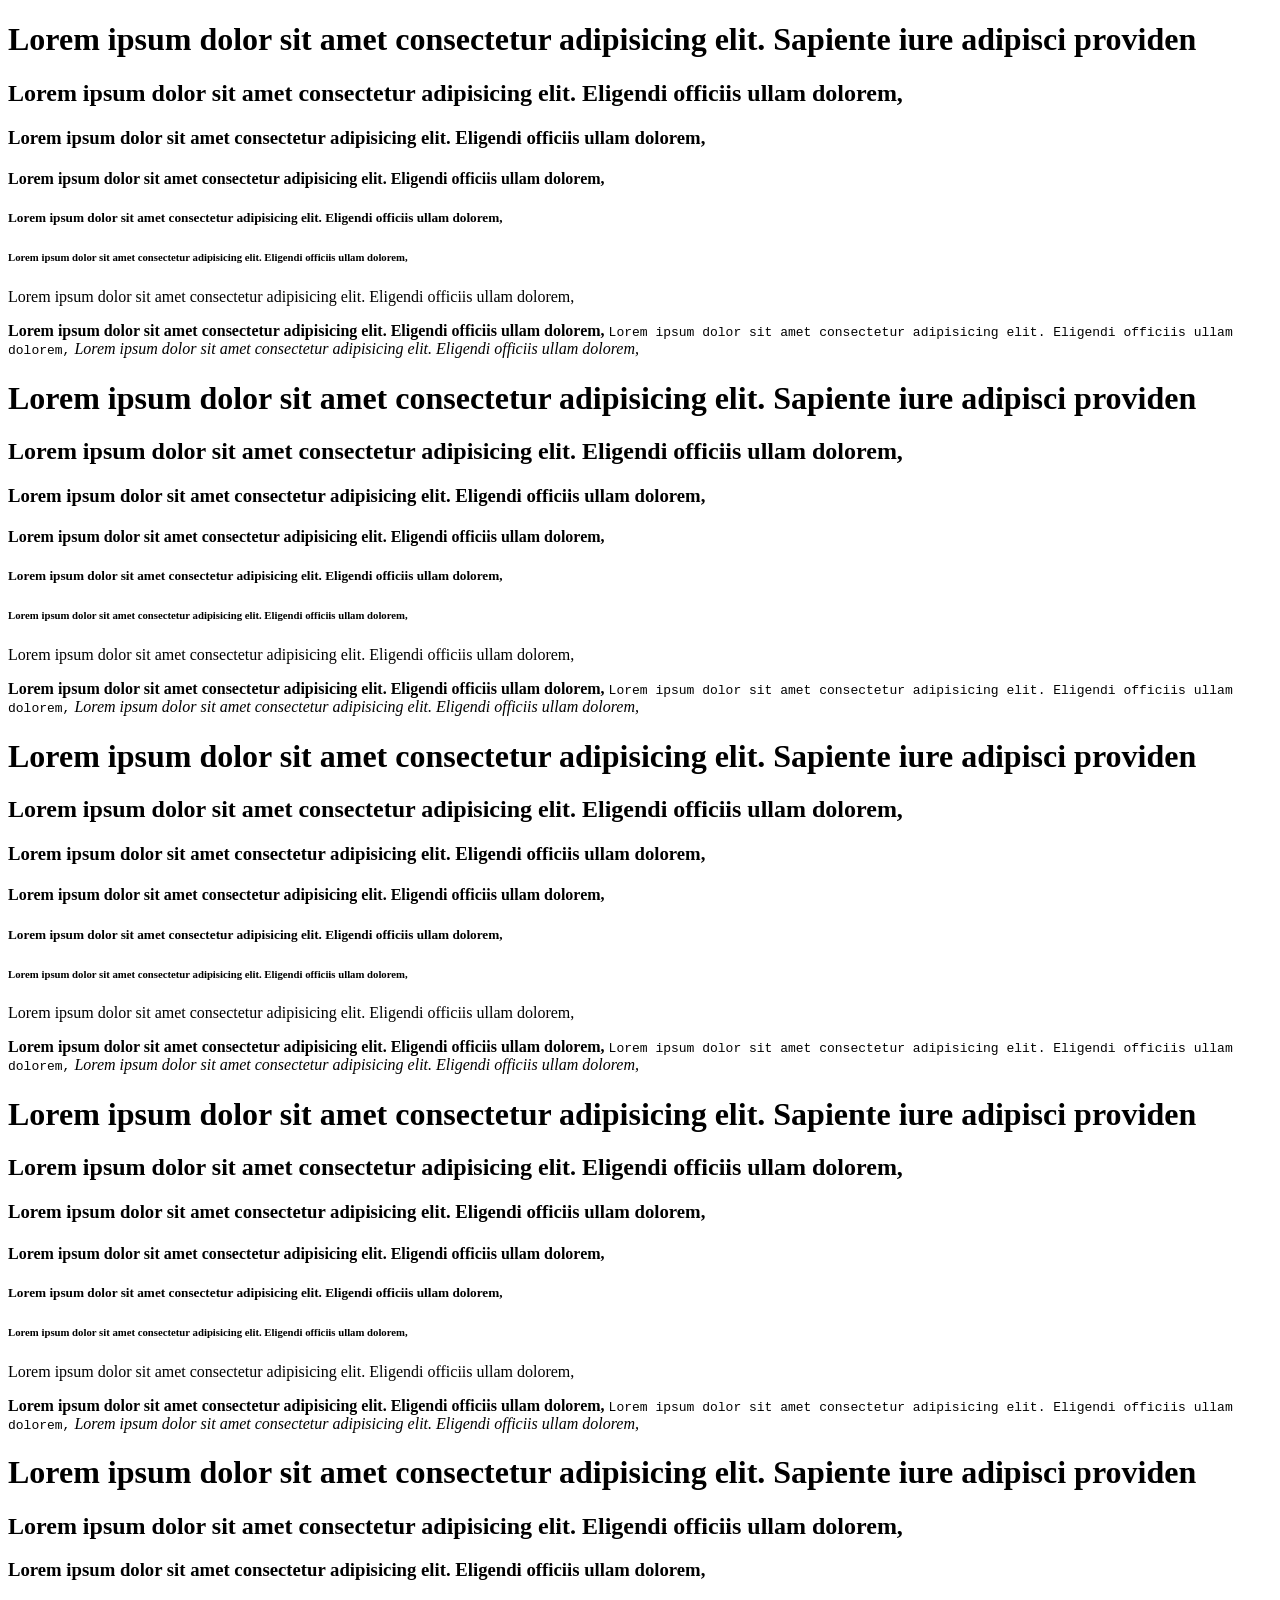
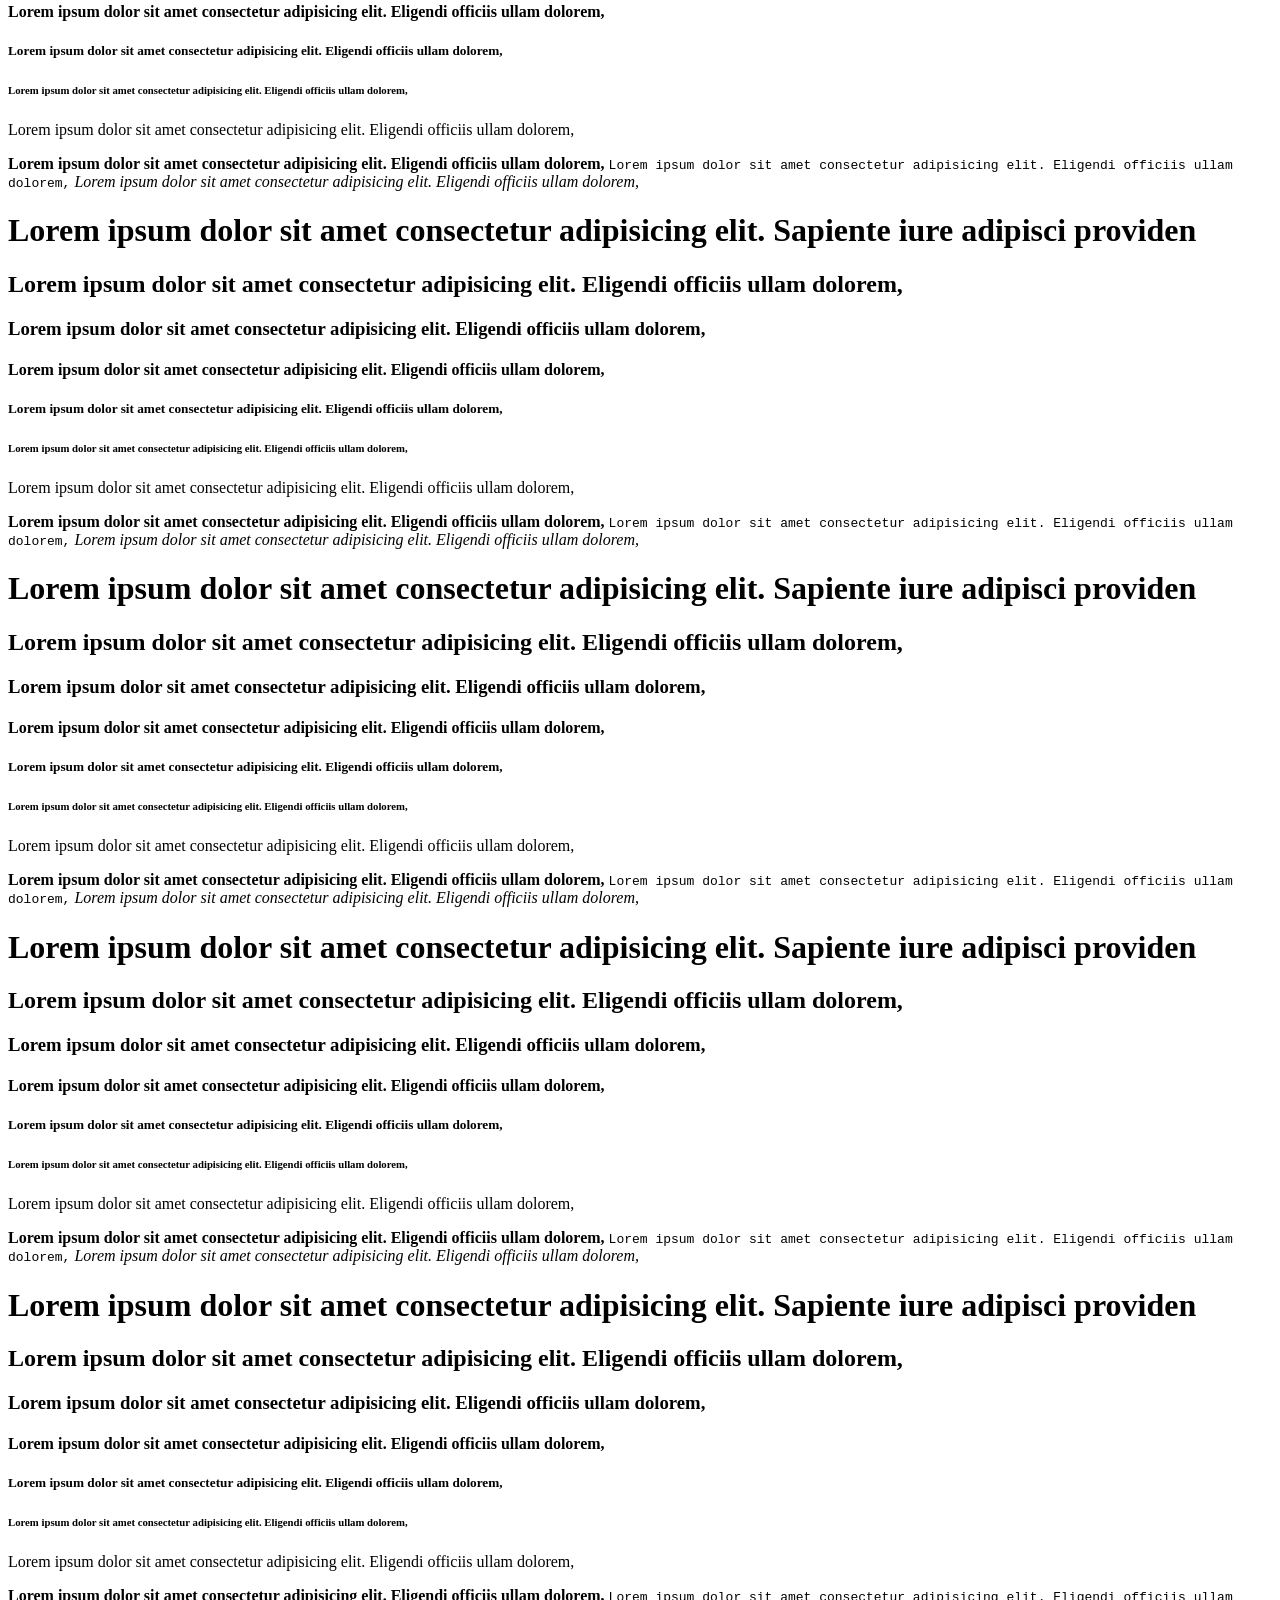
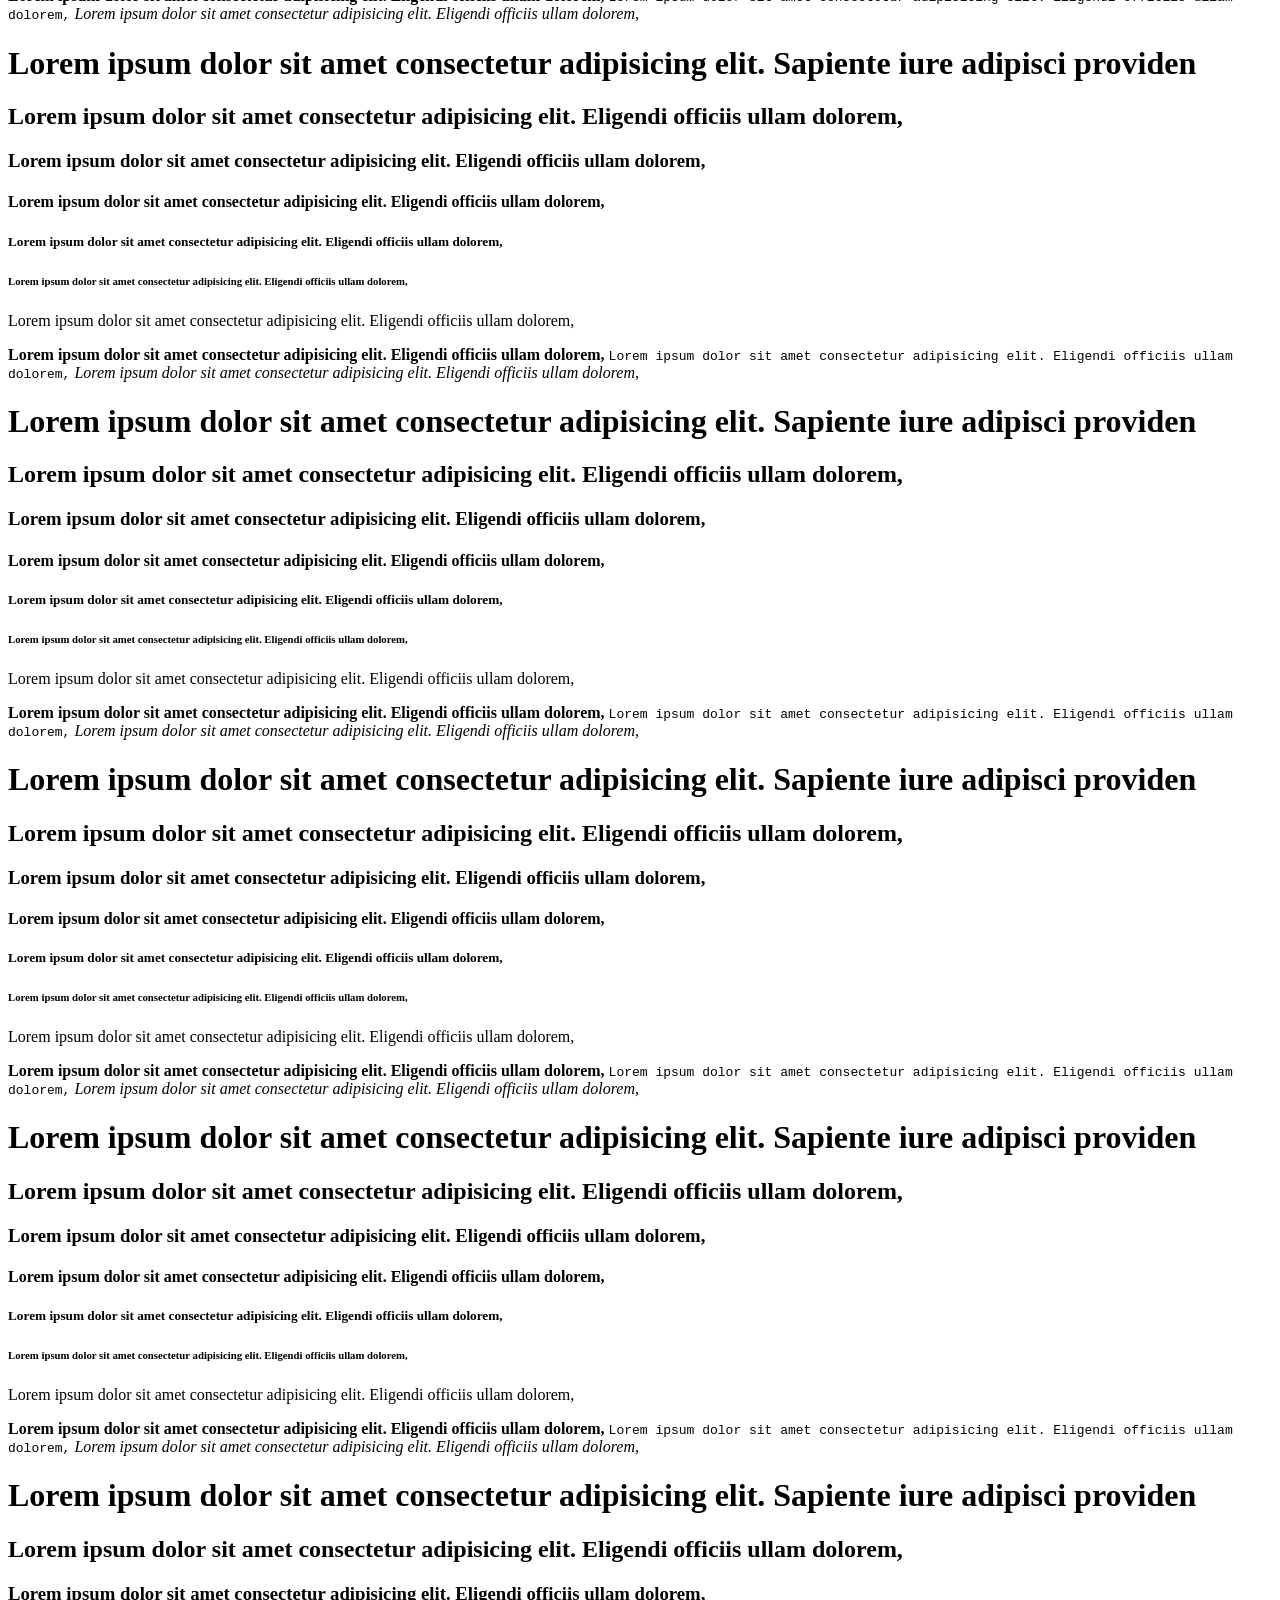
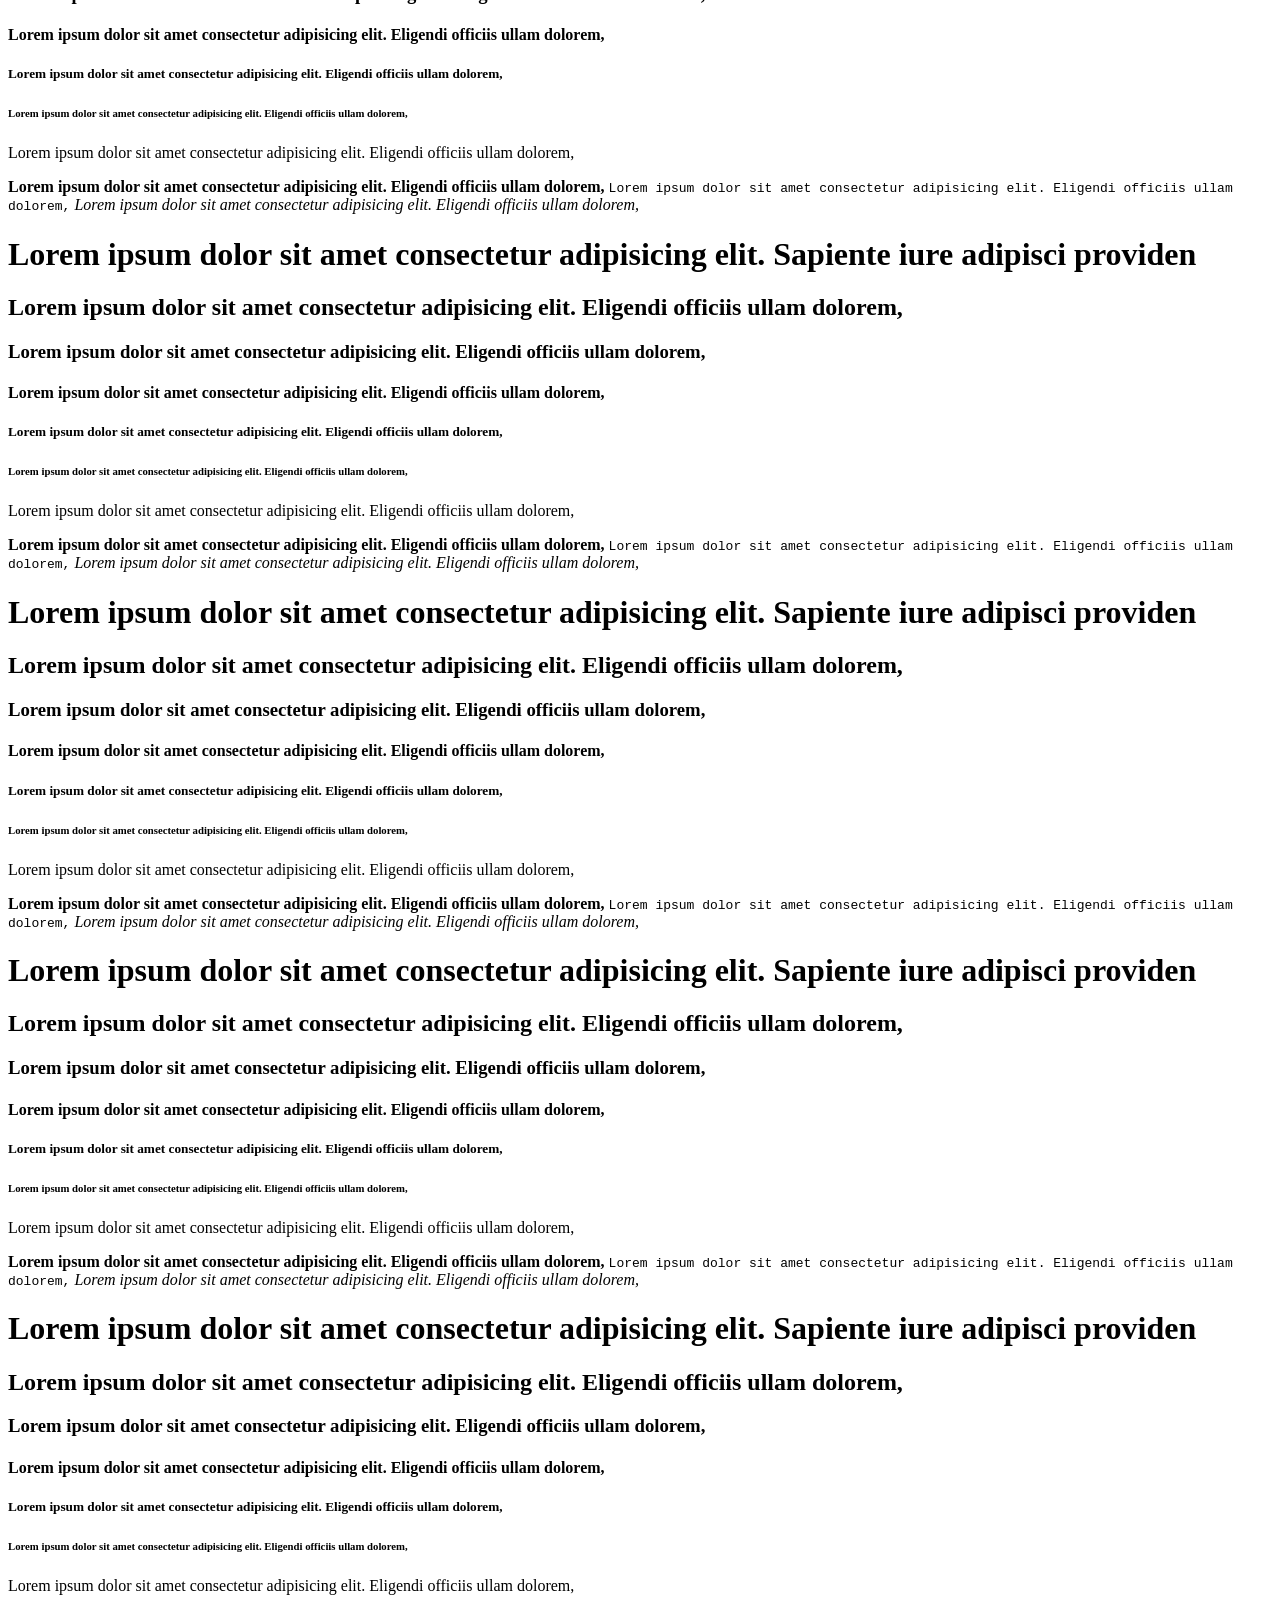
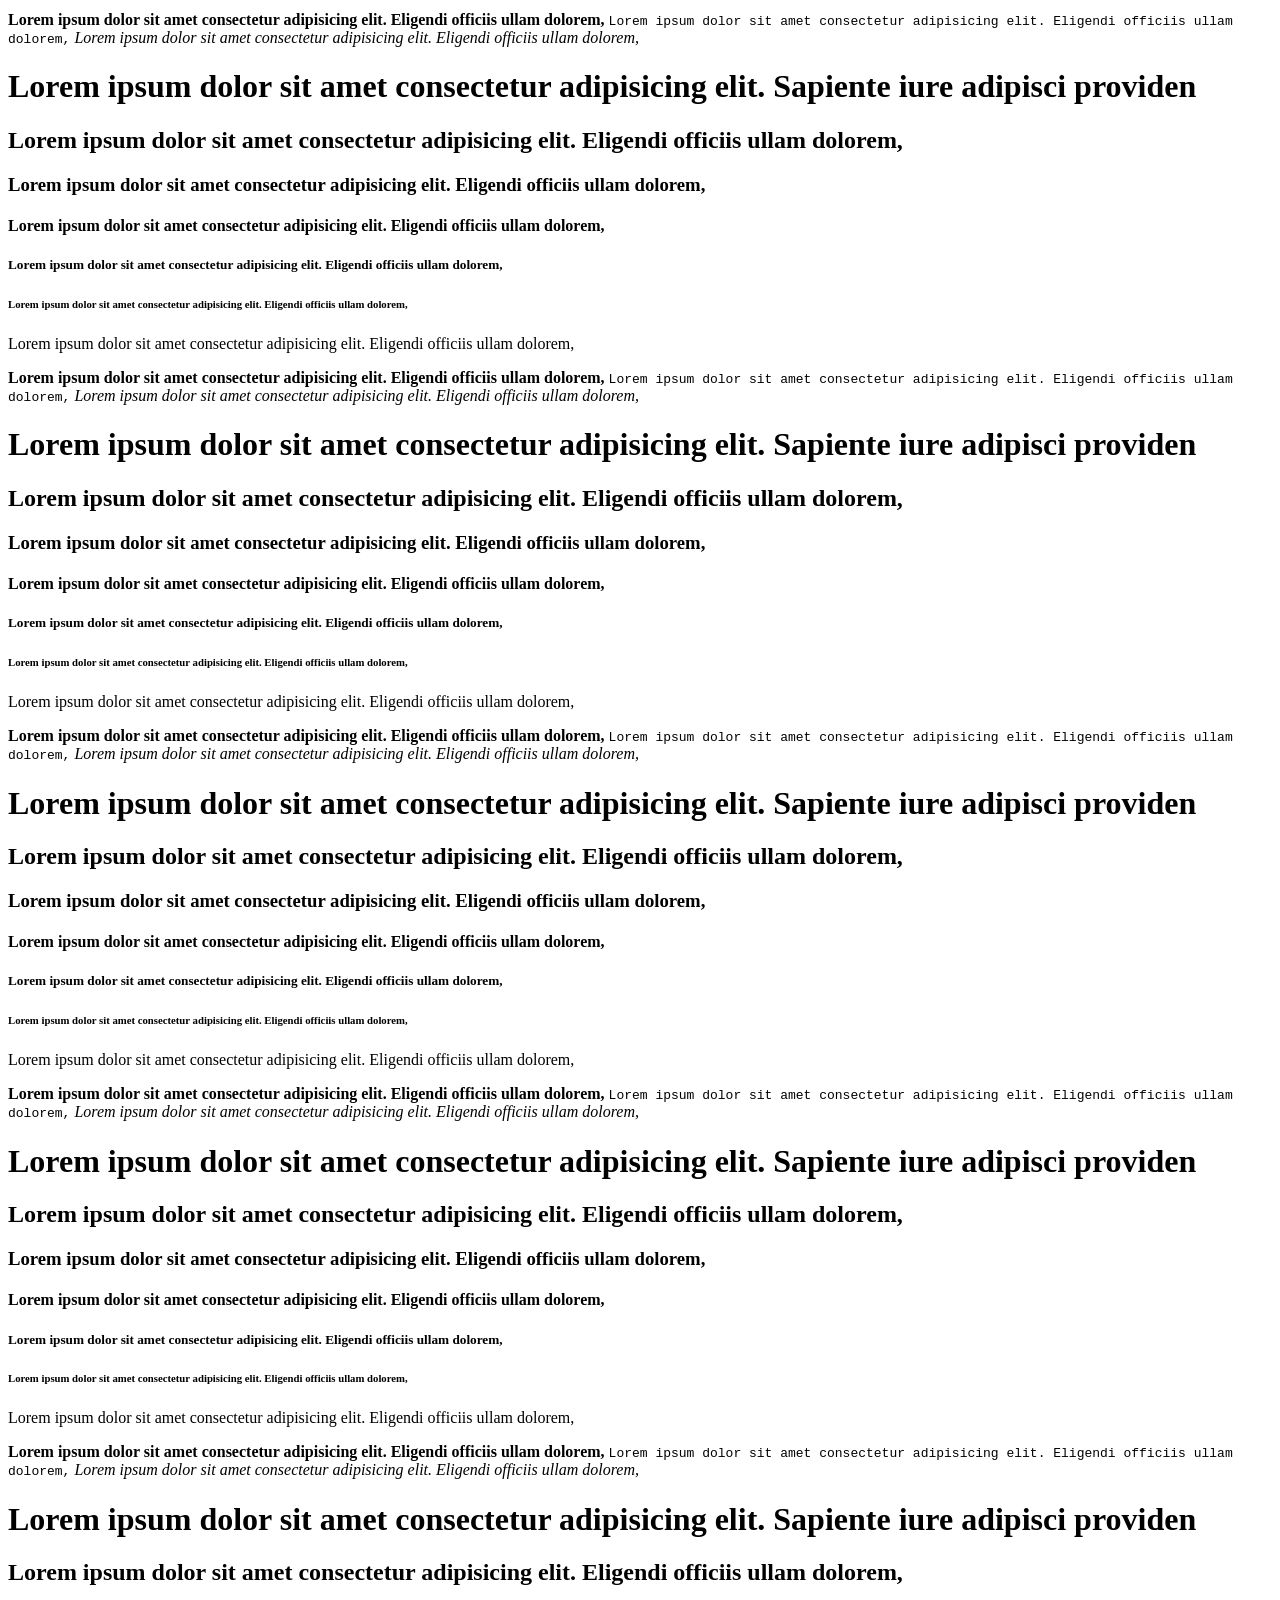
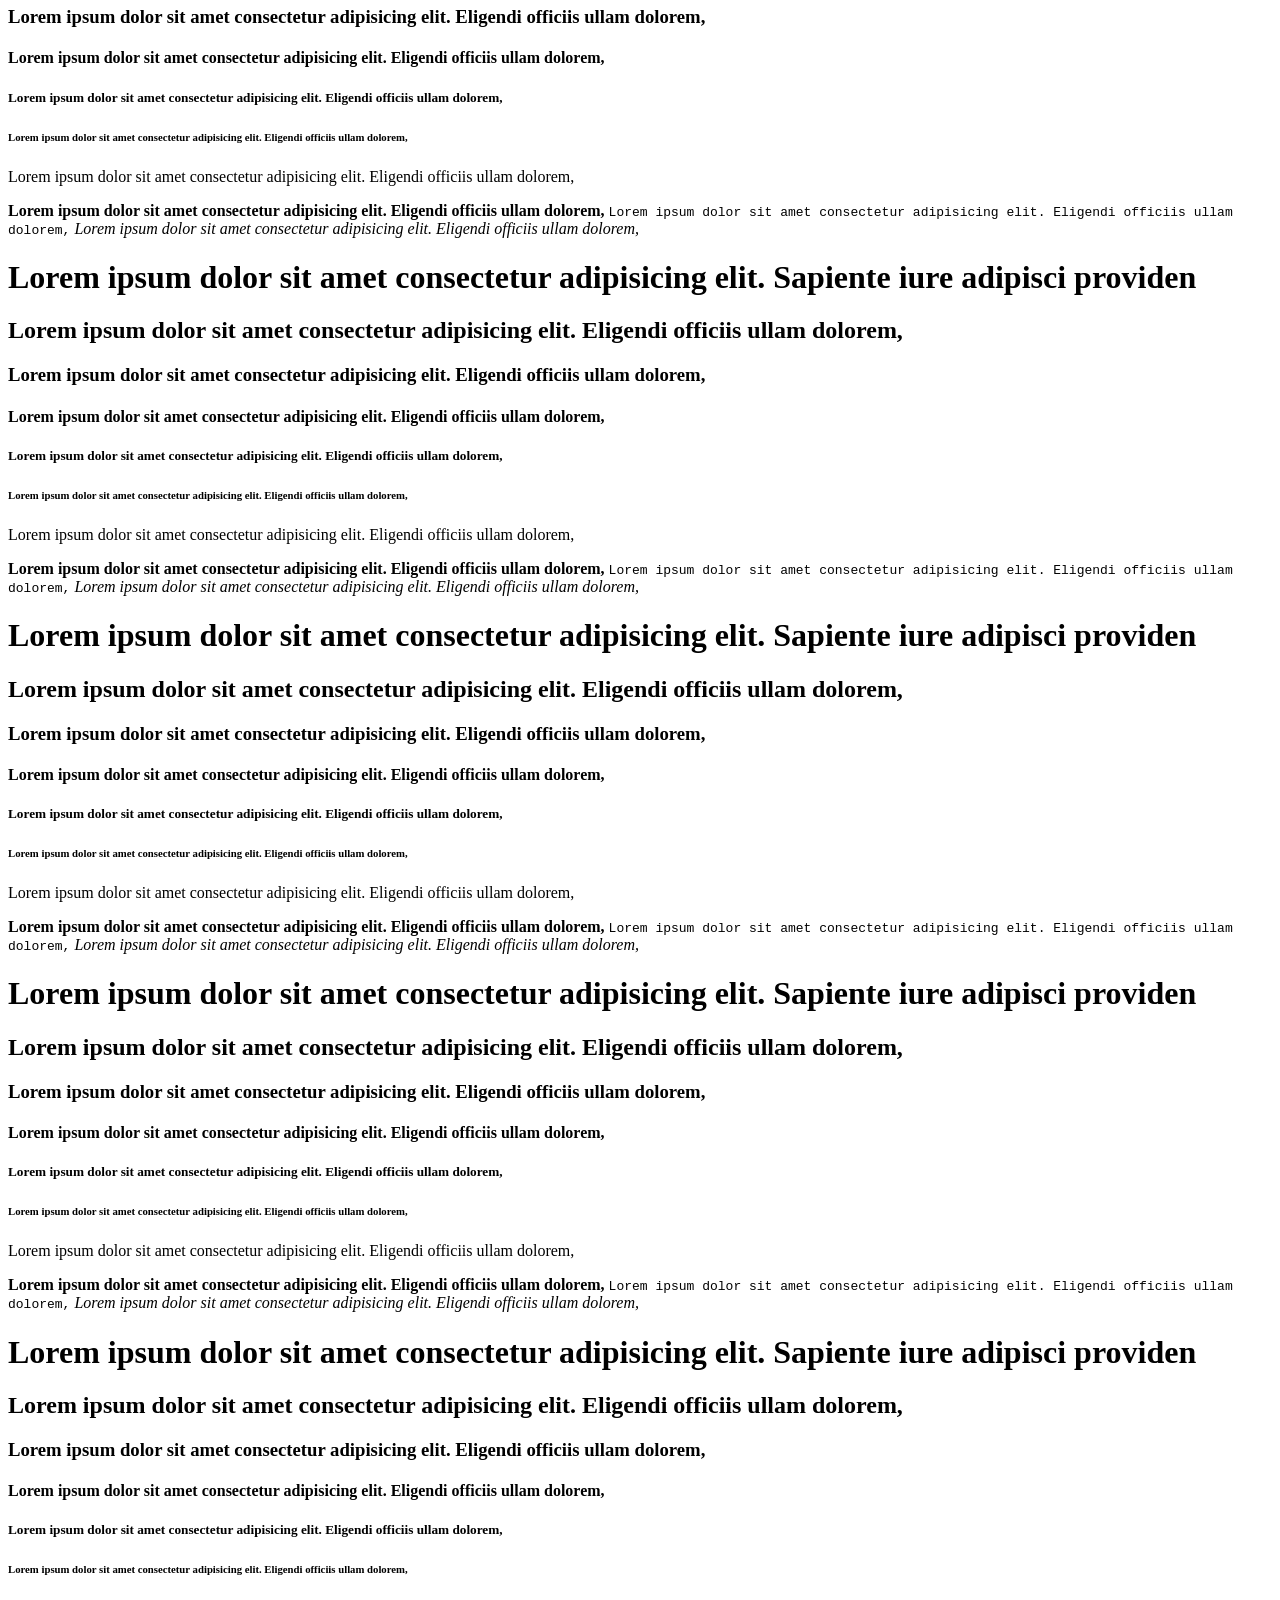
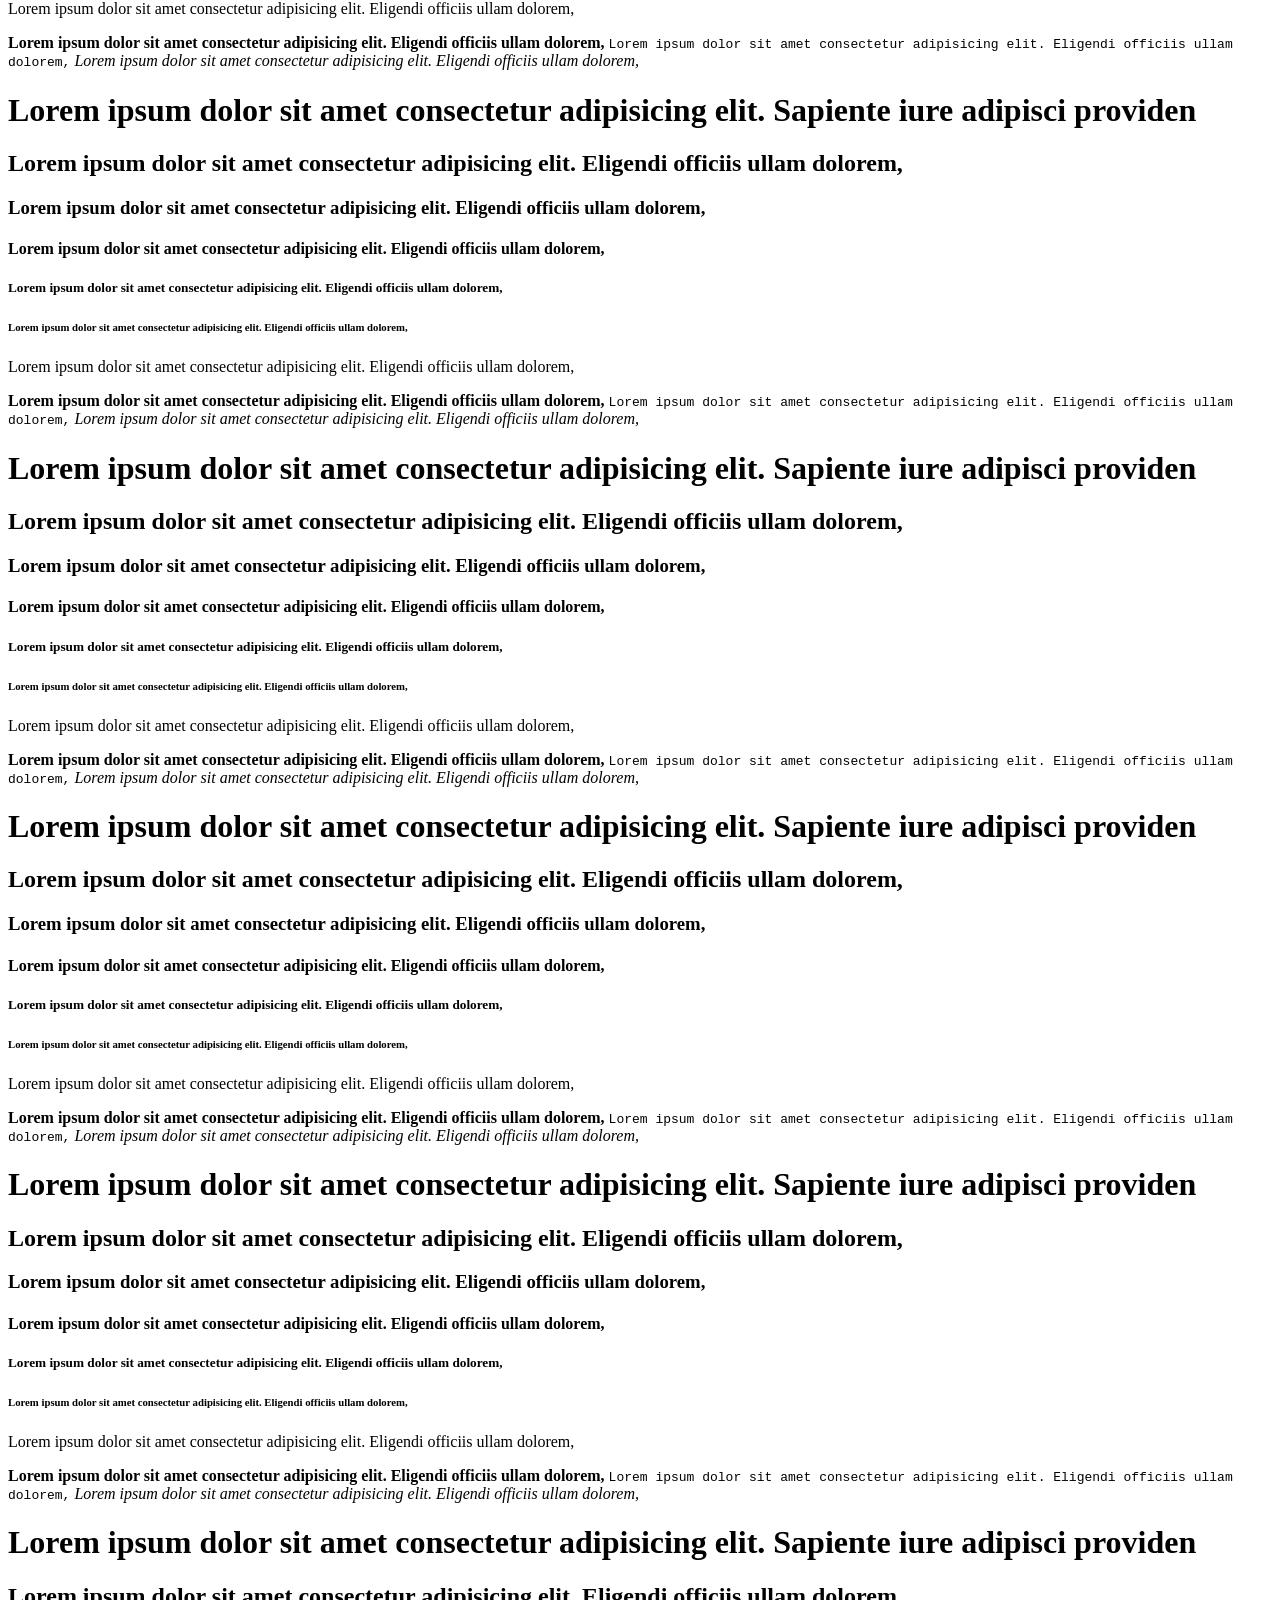
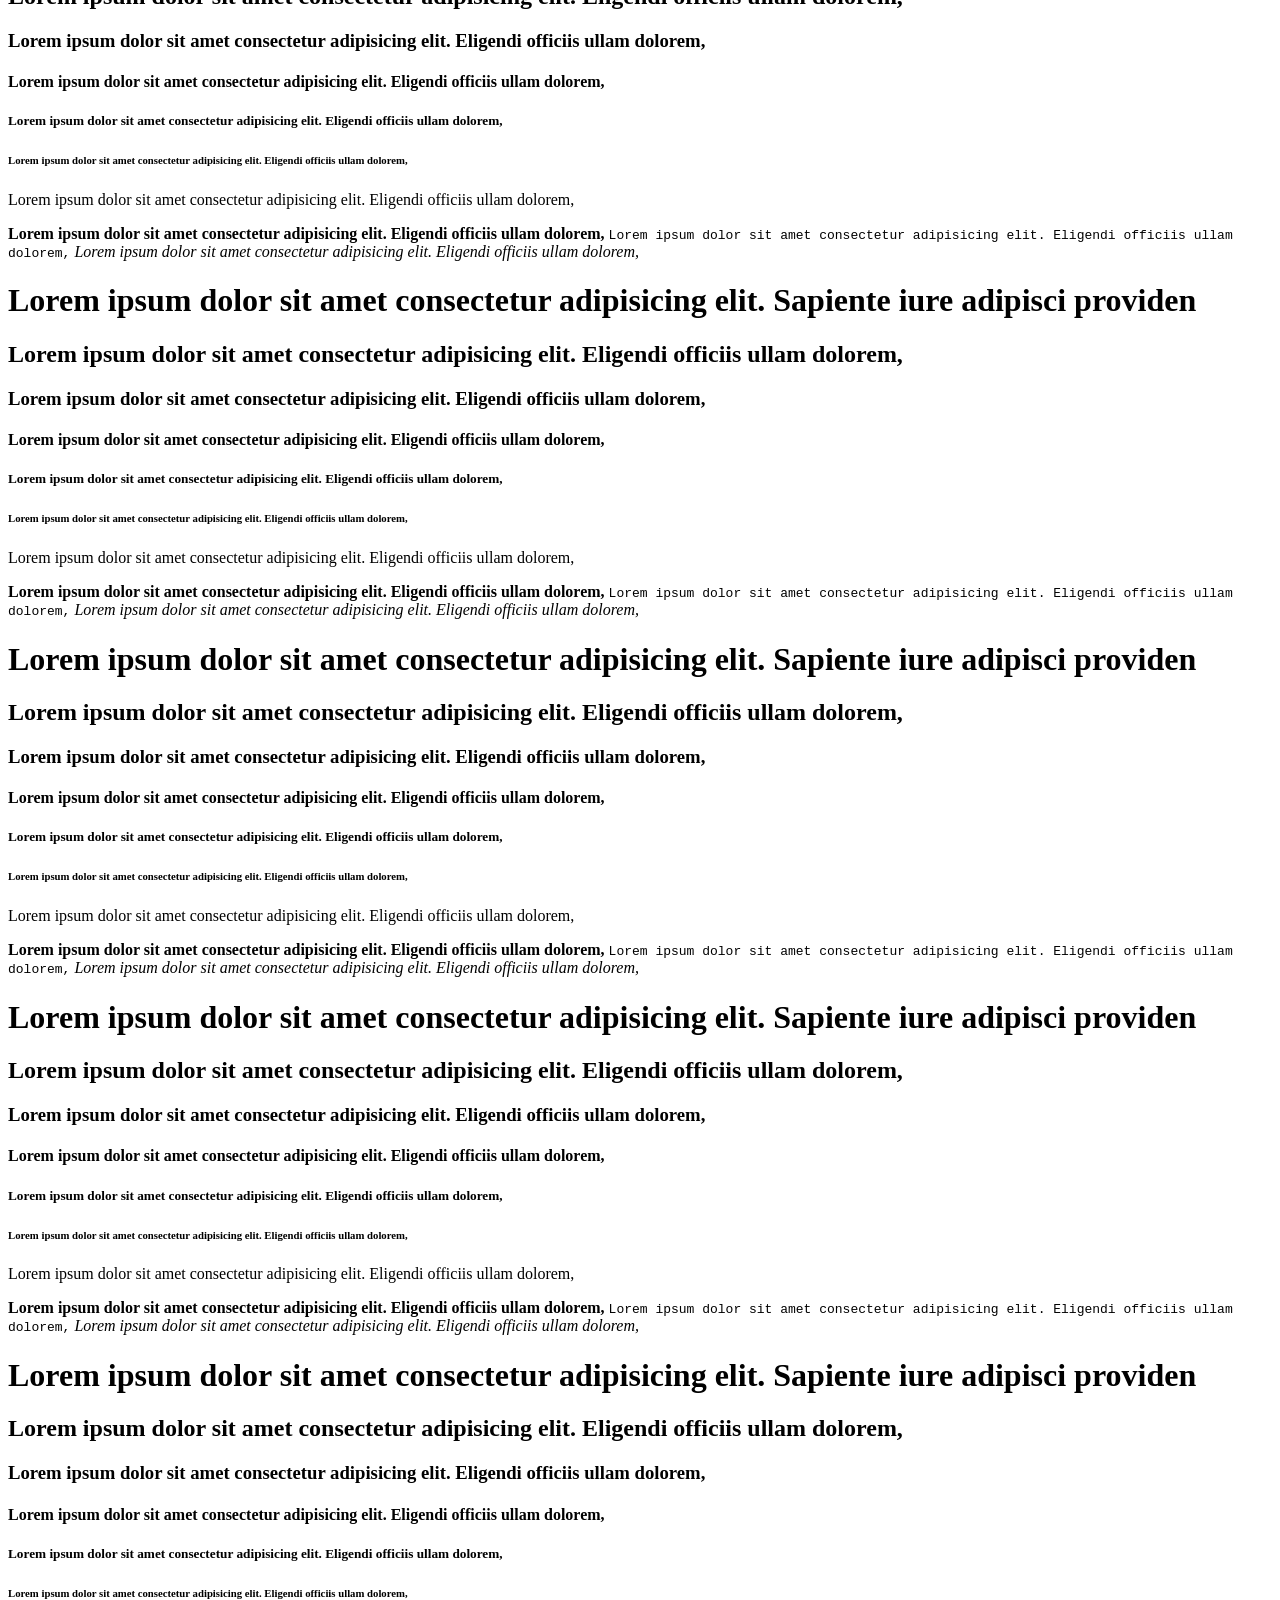
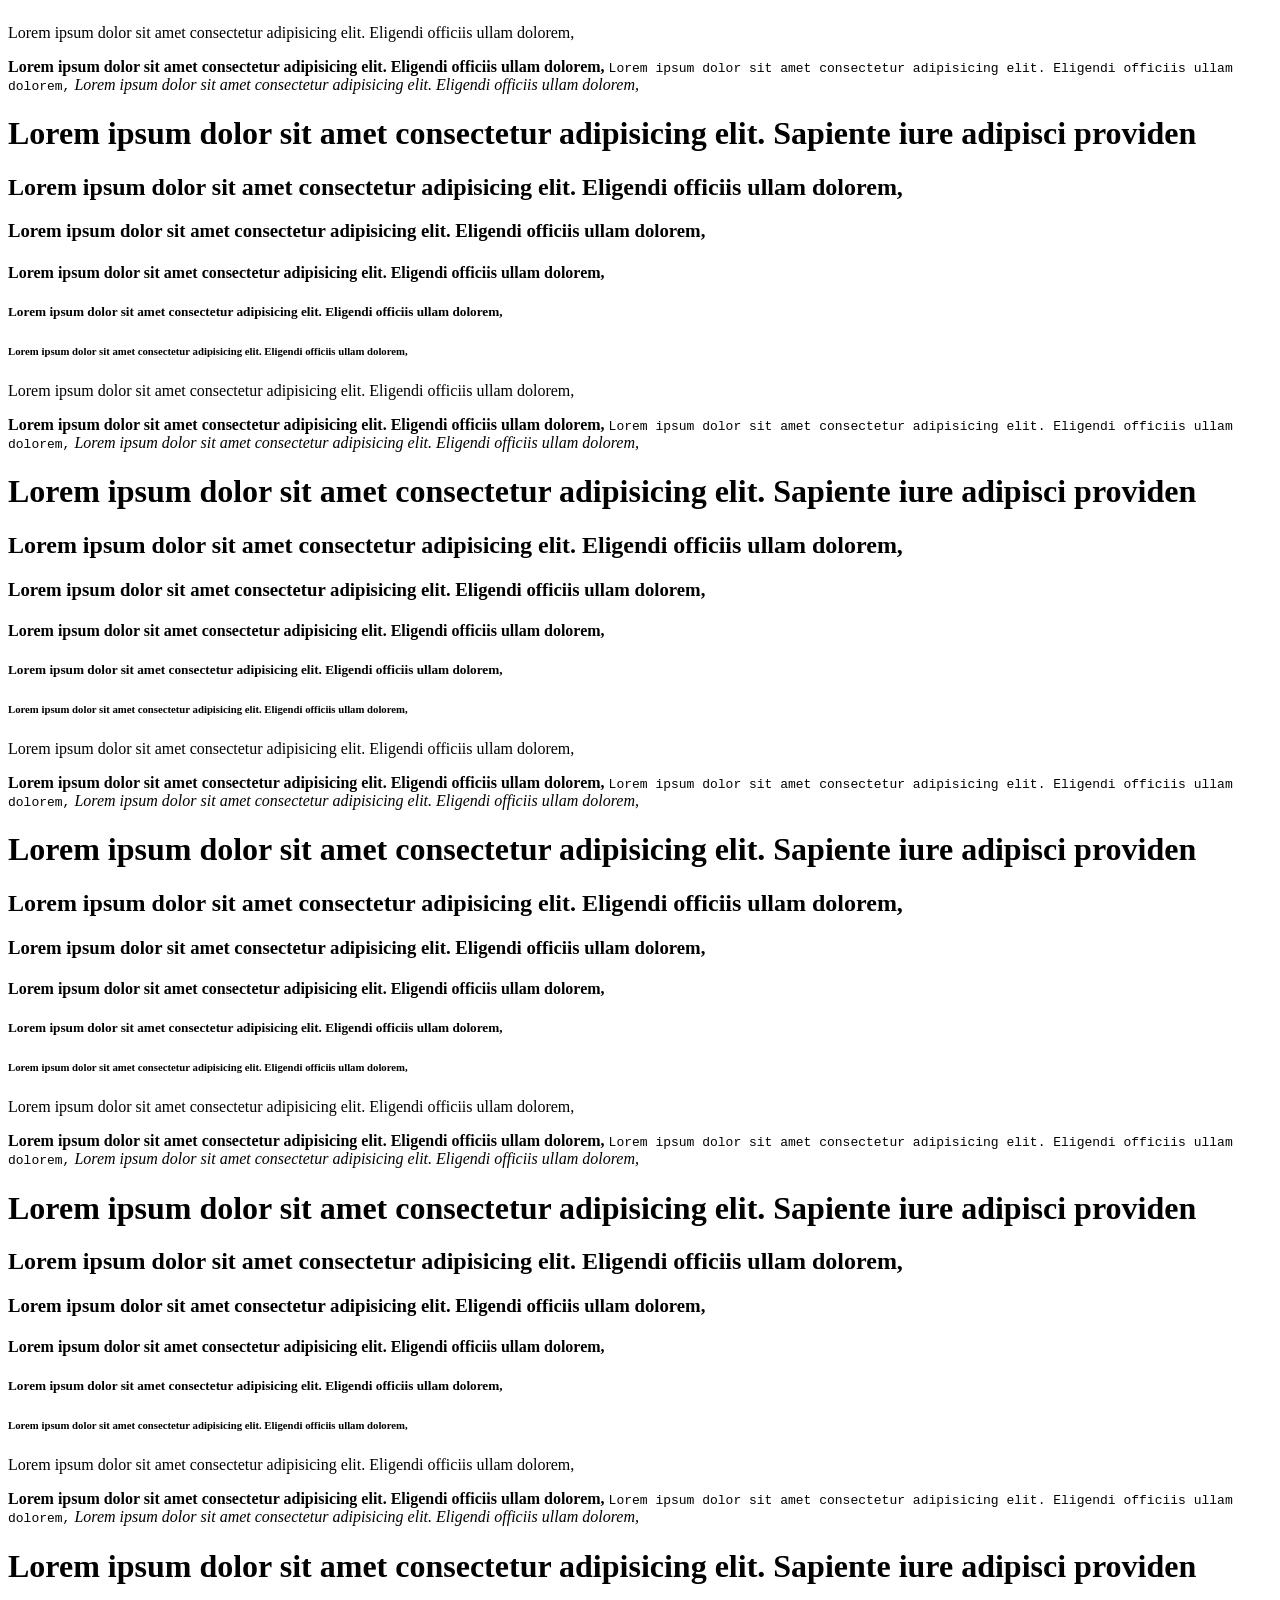
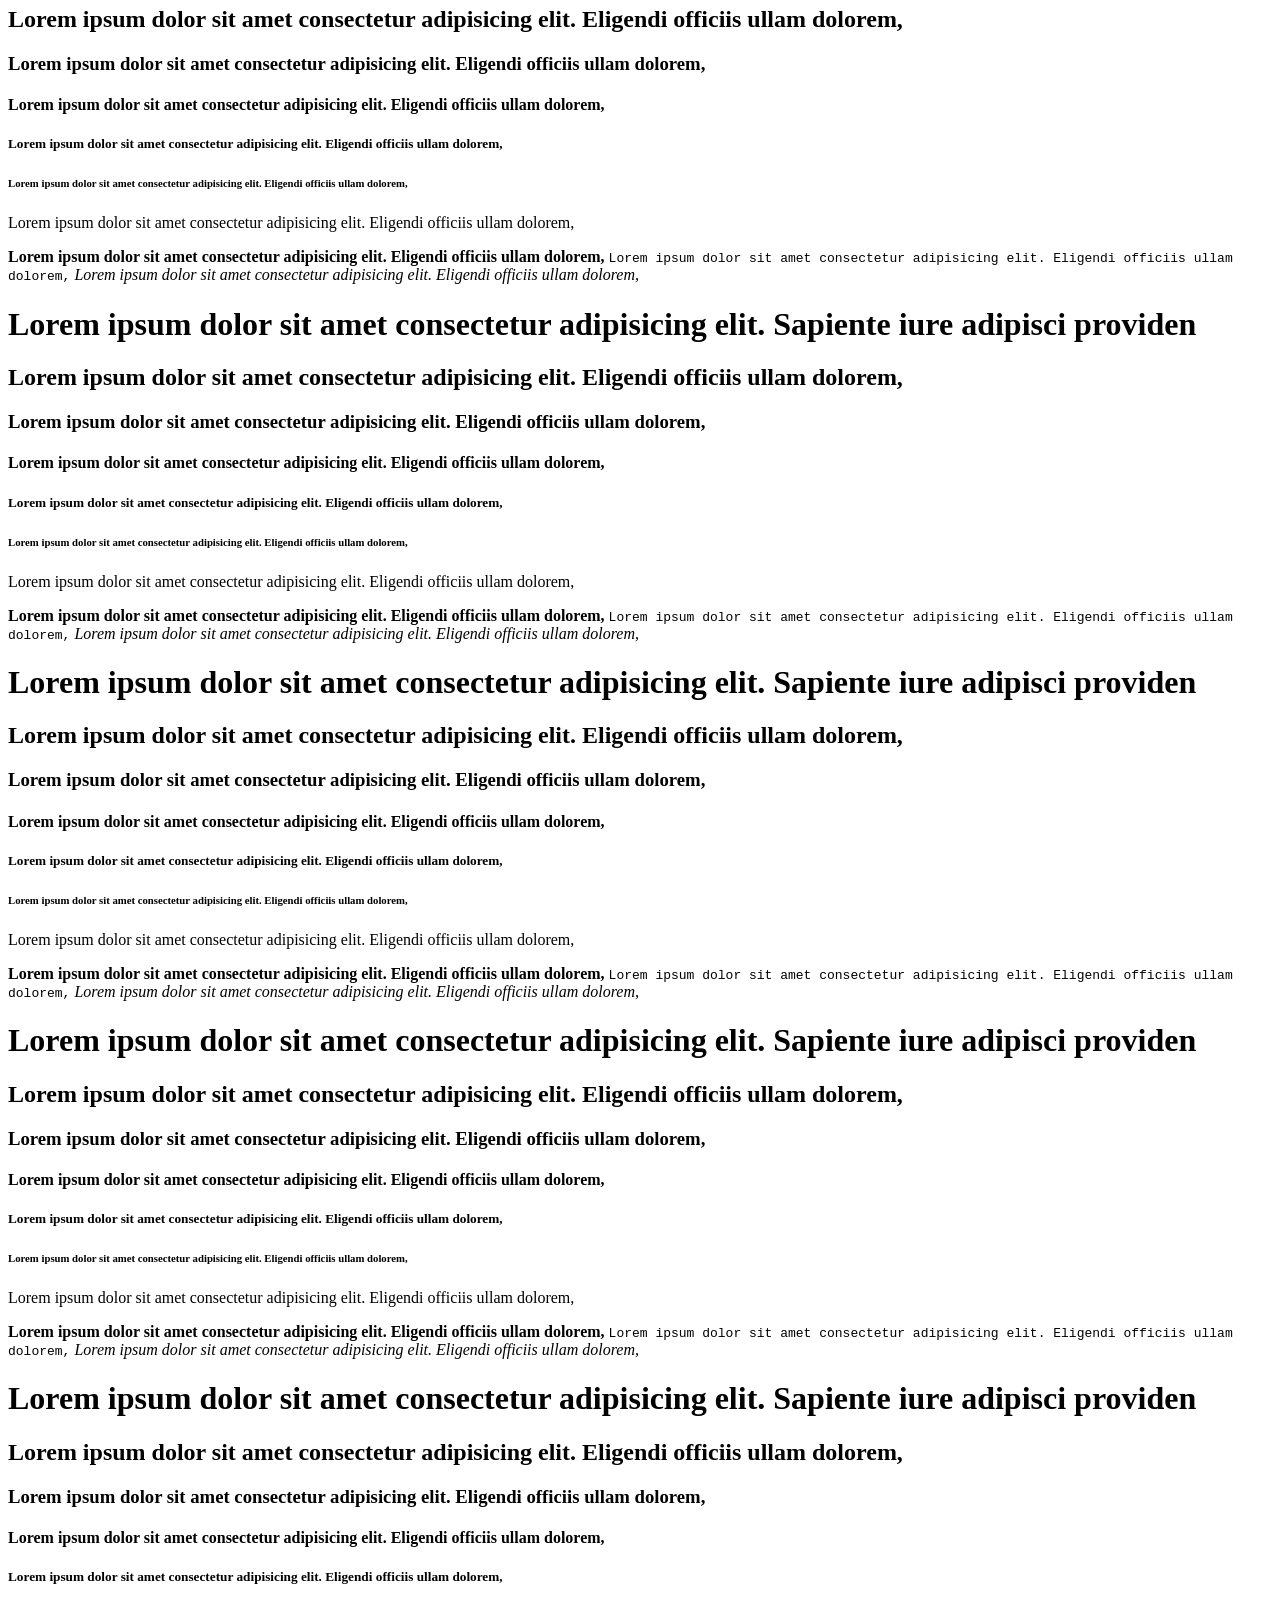
==== commit 4791bcb0: "mudança no código" ====
--- a/index.html
+++ b/index.html
@@ -1,1011 +1,1019 @@
 <!DOCTYPE html>
-<html lang="pt-BR">
+<html lang="en">
 <head>
-  <meta charset="UTF-8">
-  <meta name="viewport" content="width=device-width, initial-scale=1.0">
-  <title>Documento de 1000 linhas</title>
+    <meta charset="UTF-8">
+    <meta name="viewport" content="width=device-width, initial-scale=1.0">
+    <title>Document</title>
 </head>
 <body>
-  <h1>Bem-vindo ao documento de teste</h1>
-  <p>Este é um exemplo de parágrafo simples para preencher conteúdo.</p>
-  <h2>Subtítulo sobre tecnologia</h2>
-  <span>Texto curto destacado em span.</span>
-  <b>Frase em destaque com negrito.</b>
-  <i>Um detalhe em itálico para variar o estilo.</i>
-  <h3>Pequeno título de seção</h3>
-  <p>Outro parágrafo com conteúdo de exemplo e palavras soltas.</p>
-  <u>Texto sublinhado para diversificar o estilo.</u>
-  <h2>Seção sobre design</h2>
-  <p>Lorem ipsum dolor sit amet, consectetur adipiscing elit.</p>
-  <b>Exemplo de palavra em negrito: Criatividade.</b>
-  <i>Itálico usado em frases de destaque suave.</i>
-  <h1>Capítulo sobre desenvolvimento</h1>
-  <span>Pequeno detalhe de informação dentro de span.</span>
-  <p>Parágrafo adicional com conteúdo aleatório de teste.</p>
-  <h3>Notas finais desta parte</h3>
-  <u>Texto marcado com sublinhado para reforço visual.</u>
-  <h1>Bem-vindo ao documento de teste</h1>
-  <p>Este é um exemplo de parágrafo simples para preencher conteúdo.</p>
-  <h2>Subtítulo sobre tecnologia</h2>
-  <span>Texto curto destacado em span.</span>
-  <b>Frase em destaque com negrito.</b>
-  <i>Um detalhe em itálico para variar o estilo.</i>
-  <h3>Pequeno título de seção</h3>
-  <p>Outro parágrafo com conteúdo de exemplo e palavras soltas.</p>
-  <u>Texto sublinhado para diversificar o estilo.</u>
-  <h2>Seção sobre design</h2>
-  <p>Lorem ipsum dolor sit amet, consectetur adipiscing elit.</p>
-  <b>Exemplo de palavra em negrito: Criatividade.</b>
-  <i>Itálico usado em frases de destaque suave.</i>
-  <h1>Capítulo sobre desenvolvimento</h1>
-  <span>Pequeno detalhe de informação dentro de span.</span>
-  <p>Parágrafo adicional com conteúdo aleatório de teste.</p>
-  <h3>Notas finais desta parte</h3>
-  <u>Texto marcado com sublinhado para reforço visual.</u>
-  <h1>Bem-vindo ao documento de teste</h1>
-  <p>Este é um exemplo de parágrafo simples para preencher conteúdo.</p>
-  <h2>Subtítulo sobre tecnologia</h2>
-  <span>Texto curto destacado em span.</span>
-  <b>Frase em destaque com negrito.</b>
-  <i>Um detalhe em itálico para variar o estilo.</i>
-  <h3>Pequeno título de seção</h3>
-  <p>Outro parágrafo com conteúdo de exemplo e palavras soltas.</p>
-  <u>Texto sublinhado para diversificar o estilo.</u>
-  <h2>Seção sobre design</h2>
-  <p>Lorem ipsum dolor sit amet, consectetur adipiscing elit.</p>
-  <b>Exemplo de palavra em negrito: Criatividade.</b>
-  <i>Itálico usado em frases de destaque suave.</i>
-  <h1>Capítulo sobre desenvolvimento</h1>
-  <span>Pequeno detalhe de informação dentro de span.</span>
-  <p>Parágrafo adicional com conteúdo aleatório de teste.</p>
-  <h3>Notas finais desta parte</h3>
-  <u>Texto marcado com sublinhado para reforço visual.</u>
-  <h1>Bem-vindo ao documento de teste</h1>
-  <p>Este é um exemplo de parágrafo simples para preencher conteúdo.</p>
-  <h2>Subtítulo sobre tecnologia</h2>
-  <span>Texto curto destacado em span.</span>
-  <b>Frase em destaque com negrito.</b>
-  <i>Um detalhe em itálico para variar o estilo.</i>
-  <h3>Pequeno título de seção</h3>
-  <p>Outro parágrafo com conteúdo de exemplo e palavras soltas.</p>
-  <u>Texto sublinhado para diversificar o estilo.</u>
-  <h2>Seção sobre design</h2>
-  <p>Lorem ipsum dolor sit amet, consectetur adipiscing elit.</p>
-  <b>Exemplo de palavra em negrito: Criatividade.</b>
-  <i>Itálico usado em frases de destaque suave.</i>
-  <h1>Capítulo sobre desenvolvimento</h1>
-  <span>Pequeno detalhe de informação dentro de span.</span>
-  <p>Parágrafo adicional com conteúdo aleatório de teste.</p>
-  <h3>Notas finais desta parte</h3>
-  <u>Texto marcado com sublinhado para reforço visual.</u>
-  <h1>Bem-vindo ao documento de teste</h1>
-  <p>Este é um exemplo de parágrafo simples para preencher conteúdo.</p>
-  <h2>Subtítulo sobre tecnologia</h2>
-  <span>Texto curto destacado em span.</span>
-  <b>Frase em destaque com negrito.</b>
-  <i>Um detalhe em itálico para variar o estilo.</i>
-  <h3>Pequeno título de seção</h3>
-  <p>Outro parágrafo com conteúdo de exemplo e palavras soltas.</p>
-  <u>Texto sublinhado para diversificar o estilo.</u>
-  <h2>Seção sobre design</h2>
-  <p>Lorem ipsum dolor sit amet, consectetur adipiscing elit.</p>
-  <b>Exemplo de palavra em negrito: Criatividade.</b>
-  <i>Itálico usado em frases de destaque suave.</i>
-  <h1>Capítulo sobre desenvolvimento</h1>
-  <span>Pequeno detalhe de informação dentro de span.</span>
-  <p>Parágrafo adicional com conteúdo aleatório de teste.</p>
-  <h3>Notas finais desta parte</h3>
-  <u>Texto marcado com sublinhado para reforço visual.</u>
-  <h1>Bem-vindo ao documento de teste</h1>
-  <p>Este é um exemplo de parágrafo simples para preencher conteúdo.</p>
-  <h2>Subtítulo sobre tecnologia</h2>
-  <span>Texto curto destacado em span.</span>
-  <b>Frase em destaque com negrito.</b>
-  <i>Um detalhe em itálico para variar o estilo.</i>
-  <h3>Pequeno título de seção</h3>
-  <p>Outro parágrafo com conteúdo de exemplo e palavras soltas.</p>
-  <u>Texto sublinhado para diversificar o estilo.</u>
-  <h2>Seção sobre design</h2>
-  <p>Lorem ipsum dolor sit amet, consectetur adipiscing elit.</p>
-  <b>Exemplo de palavra em negrito: Criatividade.</b>
-  <i>Itálico usado em frases de destaque suave.</i>
-  <h1>Capítulo sobre desenvolvimento</h1>
-  <span>Pequeno detalhe de informação dentro de span.</span>
-  <p>Parágrafo adicional com conteúdo aleatório de teste.</p>
-  <h3>Notas finais desta parte</h3>
-  <u>Texto marcado com sublinhado para reforço visual.</u>
-  <h1>Bem-vindo ao documento de teste</h1>
-  <p>Este é um exemplo de parágrafo simples para preencher conteúdo.</p>
-  <h2>Subtítulo sobre tecnologia</h2>
-  <span>Texto curto destacado em span.</span>
-  <b>Frase em destaque com negrito.</b>
-  <i>Um detalhe em itálico para variar o estilo.</i>
-  <h3>Pequeno título de seção</h3>
-  <p>Outro parágrafo com conteúdo de exemplo e palavras soltas.</p>
-  <u>Texto sublinhado para diversificar o estilo.</u>
-  <h2>Seção sobre design</h2>
-  <p>Lorem ipsum dolor sit amet, consectetur adipiscing elit.</p>
-  <b>Exemplo de palavra em negrito: Criatividade.</b>
-  <i>Itálico usado em frases de destaque suave.</i>
-  <h1>Capítulo sobre desenvolvimento</h1>
-  <span>Pequeno detalhe de informação dentro de span.</span>
-  <p>Parágrafo adicional com conteúdo aleatório de teste.</p>
-  <h3>Notas finais desta parte</h3>
-  <u>Texto marcado com sublinhado para reforço visual.</u>
-  <h1>Bem-vindo ao documento de teste</h1>
-  <p>Este é um exemplo de parágrafo simples para preencher conteúdo.</p>
-  <h2>Subtítulo sobre tecnologia</h2>
-  <span>Texto curto destacado em span.</span>
-  <b>Frase em destaque com negrito.</b>
-  <i>Um detalhe em itálico para variar o estilo.</i>
-  <h3>Pequeno título de seção</h3>
-  <p>Outro parágrafo com conteúdo de exemplo e palavras soltas.</p>
-  <u>Texto sublinhado para diversificar o estilo.</u>
-  <h2>Seção sobre design</h2>
-  <p>Lorem ipsum dolor sit amet, consectetur adipiscing elit.</p>
-  <b>Exemplo de palavra em negrito: Criatividade.</b>
-  <i>Itálico usado em frases de destaque suave.</i>
-  <h1>Capítulo sobre desenvolvimento</h1>
-  <span>Pequeno detalhe de informação dentro de span.</span>
-  <p>Parágrafo adicional com conteúdo aleatório de teste.</p>
-  <h3>Notas finais desta parte</h3>
-  <u>Texto marcado com sublinhado para reforço visual.</u>
-  <h1>Bem-vindo ao documento de teste</h1>
-  <p>Este é um exemplo de parágrafo simples para preencher conteúdo.</p>
-  <h2>Subtítulo sobre tecnologia</h2>
-  <span>Texto curto destacado em span.</span>
-  <b>Frase em destaque com negrito.</b>
-  <i>Um detalhe em itálico para variar o estilo.</i>
-  <h3>Pequeno título de seção</h3>
-  <p>Outro parágrafo com conteúdo de exemplo e palavras soltas.</p>
-  <u>Texto sublinhado para diversificar o estilo.</u>
-  <h2>Seção sobre design</h2>
-  <p>Lorem ipsum dolor sit amet, consectetur adipiscing elit.</p>
-  <b>Exemplo de palavra em negrito: Criatividade.</b>
-  <i>Itálico usado em frases de destaque suave.</i>
-  <h1>Capítulo sobre desenvolvimento</h1>
-  <span>Pequeno detalhe de informação dentro de span.</span>
-  <p>Parágrafo adicional com conteúdo aleatório de teste.</p>
-  <h3>Notas finais desta parte</h3>
-  <u>Texto marcado com sublinhado para reforço visual.</u>
-  <h1>Bem-vindo ao documento de teste</h1>
-  <p>Este é um exemplo de parágrafo simples para preencher conteúdo.</p>
-  <h2>Subtítulo sobre tecnologia</h2>
-  <span>Texto curto destacado em span.</span>
-  <b>Frase em destaque com negrito.</b>
-  <i>Um detalhe em itálico para variar o estilo.</i>
-  <h3>Pequeno título de seção</h3>
-  <p>Outro parágrafo com conteúdo de exemplo e palavras soltas.</p>
-  <u>Texto sublinhado para diversificar o estilo.</u>
-  <h2>Seção sobre design</h2>
-  <p>Lorem ipsum dolor sit amet, consectetur adipiscing elit.</p>
-  <b>Exemplo de palavra em negrito: Criatividade.</b>
-  <i>Itálico usado em frases de destaque suave.</i>
-  <h1>Capítulo sobre desenvolvimento</h1>
-  <span>Pequeno detalhe de informação dentro de span.</span>
-  <p>Parágrafo adicional com conteúdo aleatório de teste.</p>
-  <h3>Notas finais desta parte</h3>
-  <u>Texto marcado com sublinhado para reforço visual.</u>
-  <h1>Bem-vindo ao documento de teste</h1>
-  <p>Este é um exemplo de parágrafo simples para preencher conteúdo.</p>
-  <h2>Subtítulo sobre tecnologia</h2>
-  <span>Texto curto destacado em span.</span>
-  <b>Frase em destaque com negrito.</b>
-  <i>Um detalhe em itálico para variar o estilo.</i>
-  <h3>Pequeno título de seção</h3>
-  <p>Outro parágrafo com conteúdo de exemplo e palavras soltas.</p>
-  <u>Texto sublinhado para diversificar o estilo.</u>
-  <h2>Seção sobre design</h2>
-  <p>Lorem ipsum dolor sit amet, consectetur adipiscing elit.</p>
-  <b>Exemplo de palavra em negrito: Criatividade.</b>
-  <i>Itálico usado em frases de destaque suave.</i>
-  <h1>Capítulo sobre desenvolvimento</h1>
-  <span>Pequeno detalhe de informação dentro de span.</span>
-  <p>Parágrafo adicional com conteúdo aleatório de teste.</p>
-  <h3>Notas finais desta parte</h3>
-  <u>Texto marcado com sublinhado para reforço visual.</u>
-  <h1>Bem-vindo ao documento de teste</h1>
-  <p>Este é um exemplo de parágrafo simples para preencher conteúdo.</p>
-  <h2>Subtítulo sobre tecnologia</h2>
-  <span>Texto curto destacado em span.</span>
-  <b>Frase em destaque com negrito.</b>
-  <i>Um detalhe em itálico para variar o estilo.</i>
-  <h3>Pequeno título de seção</h3>
-  <p>Outro parágrafo com conteúdo de exemplo e palavras soltas.</p>
-  <u>Texto sublinhado para diversificar o estilo.</u>
-  <h2>Seção sobre design</h2>
-  <p>Lorem ipsum dolor sit amet, consectetur adipiscing elit.</p>
-  <b>Exemplo de palavra em negrito: Criatividade.</b>
-  <i>Itálico usado em frases de destaque suave.</i>
-  <h1>Capítulo sobre desenvolvimento</h1>
-  <span>Pequeno detalhe de informação dentro de span.</span>
-  <p>Parágrafo adicional com conteúdo aleatório de teste.</p>
-  <h3>Notas finais desta parte</h3>
-  <u>Texto marcado com sublinhado para reforço visual.</u>
-  <h1>Bem-vindo ao documento de teste</h1>
-  <p>Este é um exemplo de parágrafo simples para preencher conteúdo.</p>
-  <h2>Subtítulo sobre tecnologia</h2>
-  <span>Texto curto destacado em span.</span>
-  <b>Frase em destaque com negrito.</b>
-  <i>Um detalhe em itálico para variar o estilo.</i>
-  <h3>Pequeno título de seção</h3>
-  <p>Outro parágrafo com conteúdo de exemplo e palavras soltas.</p>
-  <u>Texto sublinhado para diversificar o estilo.</u>
-  <h2>Seção sobre design</h2>
-  <p>Lorem ipsum dolor sit amet, consectetur adipiscing elit.</p>
-  <b>Exemplo de palavra em negrito: Criatividade.</b>
-  <i>Itálico usado em frases de destaque suave.</i>
-  <h1>Capítulo sobre desenvolvimento</h1>
-  <span>Pequeno detalhe de informação dentro de span.</span>
-  <p>Parágrafo adicional com conteúdo aleatório de teste.</p>
-  <h3>Notas finais desta parte</h3>
-  <u>Texto marcado com sublinhado para reforço visual.</u>
-  <h1>Bem-vindo ao documento de teste</h1>
-  <p>Este é um exemplo de parágrafo simples para preencher conteúdo.</p>
-  <h2>Subtítulo sobre tecnologia</h2>
-  <span>Texto curto destacado em span.</span>
-  <b>Frase em destaque com negrito.</b>
-  <i>Um detalhe em itálico para variar o estilo.</i>
-  <h3>Pequeno título de seção</h3>
-  <p>Outro parágrafo com conteúdo de exemplo e palavras soltas.</p>
-  <u>Texto sublinhado para diversificar o estilo.</u>
-  <h2>Seção sobre design</h2>
-  <p>Lorem ipsum dolor sit amet, consectetur adipiscing elit.</p>
-  <b>Exemplo de palavra em negrito: Criatividade.</b>
-  <i>Itálico usado em frases de destaque suave.</i>
-  <h1>Capítulo sobre desenvolvimento</h1>
-  <span>Pequeno detalhe de informação dentro de span.</span>
-  <p>Parágrafo adicional com conteúdo aleatório de teste.</p>
-  <h3>Notas finais desta parte</h3>
-  <u>Texto marcado com sublinhado para reforço visual.</u>
-  <h1>Bem-vindo ao documento de teste</h1>
-  <p>Este é um exemplo de parágrafo simples para preencher conteúdo.</p>
-  <h2>Subtítulo sobre tecnologia</h2>
-  <span>Texto curto destacado em span.</span>
-  <b>Frase em destaque com negrito.</b>
-  <i>Um detalhe em itálico para variar o estilo.</i>
-  <h3>Pequeno título de seção</h3>
-  <p>Outro parágrafo com conteúdo de exemplo e palavras soltas.</p>
-  <u>Texto sublinhado para diversificar o estilo.</u>
-  <h2>Seção sobre design</h2>
-  <p>Lorem ipsum dolor sit amet, consectetur adipiscing elit.</p>
-  <b>Exemplo de palavra em negrito: Criatividade.</b>
-  <i>Itálico usado em frases de destaque suave.</i>
-  <h1>Capítulo sobre desenvolvimento</h1>
-  <span>Pequeno detalhe de informação dentro de span.</span>
-  <p>Parágrafo adicional com conteúdo aleatório de teste.</p>
-  <h3>Notas finais desta parte</h3>
-  <u>Texto marcado com sublinhado para reforço visual.</u>
-  <h1>Bem-vindo ao documento de teste</h1>
-  <p>Este é um exemplo de parágrafo simples para preencher conteúdo.</p>
-  <h2>Subtítulo sobre tecnologia</h2>
-  <span>Texto curto destacado em span.</span>
-  <b>Frase em destaque com negrito.</b>
-  <i>Um detalhe em itálico para variar o estilo.</i>
-  <h3>Pequeno título de seção</h3>
-  <p>Outro parágrafo com conteúdo de exemplo e palavras soltas.</p>
-  <u>Texto sublinhado para diversificar o estilo.</u>
-  <h2>Seção sobre design</h2>
-  <p>Lorem ipsum dolor sit amet, consectetur adipiscing elit.</p>
-  <b>Exemplo de palavra em negrito: Criatividade.</b>
-  <i>Itálico usado em frases de destaque suave.</i>
-  <h1>Capítulo sobre desenvolvimento</h1>
-  <span>Pequeno detalhe de informação dentro de span.</span>
-  <p>Parágrafo adicional com conteúdo aleatório de teste.</p>
-  <h3>Notas finais desta parte</h3>
-  <u>Texto marcado com sublinhado para reforço visual.</u>
-  <h1>Bem-vindo ao documento de teste</h1>
-  <p>Este é um exemplo de parágrafo simples para preencher conteúdo.</p>
-  <h2>Subtítulo sobre tecnologia</h2>
-  <span>Texto curto destacado em span.</span>
-  <b>Frase em destaque com negrito.</b>
-  <i>Um detalhe em itálico para variar o estilo.</i>
-  <h3>Pequeno título de seção</h3>
-  <p>Outro parágrafo com conteúdo de exemplo e palavras soltas.</p>
-  <u>Texto sublinhado para diversificar o estilo.</u>
-  <h2>Seção sobre design</h2>
-  <p>Lorem ipsum dolor sit amet, consectetur adipiscing elit.</p>
-  <b>Exemplo de palavra em negrito: Criatividade.</b>
-  <i>Itálico usado em frases de destaque suave.</i>
-  <h1>Capítulo sobre desenvolvimento</h1>
-  <span>Pequeno detalhe de informação dentro de span.</span>
-  <p>Parágrafo adicional com conteúdo aleatório de teste.</p>
-  <h3>Notas finais desta parte</h3>
-  <u>Texto marcado com sublinhado para reforço visual.</u>
-  <h1>Bem-vindo ao documento de teste</h1>
-  <p>Este é um exemplo de parágrafo simples para preencher conteúdo.</p>
-  <h2>Subtítulo sobre tecnologia</h2>
-  <span>Texto curto destacado em span.</span>
-  <b>Frase em destaque com negrito.</b>
-  <i>Um detalhe em itálico para variar o estilo.</i>
-  <h3>Pequeno título de seção</h3>
-  <p>Outro parágrafo com conteúdo de exemplo e palavras soltas.</p>
-  <u>Texto sublinhado para diversificar o estilo.</u>
-  <h2>Seção sobre design</h2>
-  <p>Lorem ipsum dolor sit amet, consectetur adipiscing elit.</p>
-  <b>Exemplo de palavra em negrito: Criatividade.</b>
-  <i>Itálico usado em frases de destaque suave.</i>
-  <h1>Capítulo sobre desenvolvimento</h1>
-  <span>Pequeno detalhe de informação dentro de span.</span>
-  <p>Parágrafo adicional com conteúdo aleatório de teste.</p>
-  <h3>Notas finais desta parte</h3>
-  <u>Texto marcado com sublinhado para reforço visual.</u>
-  <h1>Bem-vindo ao documento de teste</h1>
-  <p>Este é um exemplo de parágrafo simples para preencher conteúdo.</p>
-  <h2>Subtítulo sobre tecnologia</h2>
-  <span>Texto curto destacado em span.</span>
-  <b>Frase em destaque com negrito.</b>
-  <i>Um detalhe em itálico para variar o estilo.</i>
-  <h3>Pequeno título de seção</h3>
-  <p>Outro parágrafo com conteúdo de exemplo e palavras soltas.</p>
-  <u>Texto sublinhado para diversificar o estilo.</u>
-  <h2>Seção sobre design</h2>
-  <p>Lorem ipsum dolor sit amet, consectetur adipiscing elit.</p>
-  <b>Exemplo de palavra em negrito: Criatividade.</b>
-  <i>Itálico usado em frases de destaque suave.</i>
-  <h1>Capítulo sobre desenvolvimento</h1>
-  <span>Pequeno detalhe de informação dentro de span.</span>
-  <p>Parágrafo adicional com conteúdo aleatório de teste.</p>
-  <h3>Notas finais desta parte</h3>
-  <u>Texto marcado com sublinhado para reforço visual.</u>
-  <h1>Bem-vindo ao documento de teste</h1>
-  <p>Este é um exemplo de parágrafo simples para preencher conteúdo.</p>
-  <h2>Subtítulo sobre tecnologia</h2>
-  <span>Texto curto destacado em span.</span>
-  <b>Frase em destaque com negrito.</b>
-  <i>Um detalhe em itálico para variar o estilo.</i>
-  <h3>Pequeno título de seção</h3>
-  <p>Outro parágrafo com conteúdo de exemplo e palavras soltas.</p>
-  <u>Texto sublinhado para diversificar o estilo.</u>
-  <h2>Seção sobre design</h2>
-  <p>Lorem ipsum dolor sit amet, consectetur adipiscing elit.</p>
-  <b>Exemplo de palavra em negrito: Criatividade.</b>
-  <i>Itálico usado em frases de destaque suave.</i>
-  <h1>Capítulo sobre desenvolvimento</h1>
-  <span>Pequeno detalhe de informação dentro de span.</span>
-  <p>Parágrafo adicional com conteúdo aleatório de teste.</p>
-  <h3>Notas finais desta parte</h3>
-  <u>Texto marcado com sublinhado para reforço visual.</u>
-  <h1>Bem-vindo ao documento de teste</h1>
-  <p>Este é um exemplo de parágrafo simples para preencher conteúdo.</p>
-  <h2>Subtítulo sobre tecnologia</h2>
-  <span>Texto curto destacado em span.</span>
-  <b>Frase em destaque com negrito.</b>
-  <i>Um detalhe em itálico para variar o estilo.</i>
-  <h3>Pequeno título de seção</h3>
-  <p>Outro parágrafo com conteúdo de exemplo e palavras soltas.</p>
-  <u>Texto sublinhado para diversificar o estilo.</u>
-  <h2>Seção sobre design</h2>
-  <p>Lorem ipsum dolor sit amet, consectetur adipiscing elit.</p>
-  <b>Exemplo de palavra em negrito: Criatividade.</b>
-  <i>Itálico usado em frases de destaque suave.</i>
-  <h1>Capítulo sobre desenvolvimento</h1>
-  <span>Pequeno detalhe de informação dentro de span.</span>
-  <p>Parágrafo adicional com conteúdo aleatório de teste.</p>
-  <h3>Notas finais desta parte</h3>
-  <u>Texto marcado com sublinhado para reforço visual.</u>
-  <h1>Bem-vindo ao documento de teste</h1>
-  <p>Este é um exemplo de parágrafo simples para preencher conteúdo.</p>
-  <h2>Subtítulo sobre tecnologia</h2>
-  <span>Texto curto destacado em span.</span>
-  <b>Frase em destaque com negrito.</b>
-  <i>Um detalhe em itálico para variar o estilo.</i>
-  <h3>Pequeno título de seção</h3>
-  <p>Outro parágrafo com conteúdo de exemplo e palavras soltas.</p>
-  <u>Texto sublinhado para diversificar o estilo.</u>
-  <h2>Seção sobre design</h2>
-  <p>Lorem ipsum dolor sit amet, consectetur adipiscing elit.</p>
-  <b>Exemplo de palavra em negrito: Criatividade.</b>
-  <i>Itálico usado em frases de destaque suave.</i>
-  <h1>Capítulo sobre desenvolvimento</h1>
-  <span>Pequeno detalhe de informação dentro de span.</span>
-  <p>Parágrafo adicional com conteúdo aleatório de teste.</p>
-  <h3>Notas finais desta parte</h3>
-  <u>Texto marcado com sublinhado para reforço visual.</u>
-  <h1>Bem-vindo ao documento de teste</h1>
-  <p>Este é um exemplo de parágrafo simples para preencher conteúdo.</p>
-  <h2>Subtítulo sobre tecnologia</h2>
-  <span>Texto curto destacado em span.</span>
-  <b>Frase em destaque com negrito.</b>
-  <i>Um detalhe em itálico para variar o estilo.</i>
-  <h3>Pequeno título de seção</h3>
-  <p>Outro parágrafo com conteúdo de exemplo e palavras soltas.</p>
-  <u>Texto sublinhado para diversificar o estilo.</u>
-  <h2>Seção sobre design</h2>
-  <p>Lorem ipsum dolor sit amet, consectetur adipiscing elit.</p>
-  <b>Exemplo de palavra em negrito: Criatividade.</b>
-  <i>Itálico usado em frases de destaque suave.</i>
-  <h1>Capítulo sobre desenvolvimento</h1>
-  <span>Pequeno detalhe de informação dentro de span.</span>
-  <p>Parágrafo adicional com conteúdo aleatório de teste.</p>
-  <h3>Notas finais desta parte</h3>
-  <u>Texto marcado com sublinhado para reforço visual.</u>
-  <h1>Bem-vindo ao documento de teste</h1>
-  <p>Este é um exemplo de parágrafo simples para preencher conteúdo.</p>
-  <h2>Subtítulo sobre tecnologia</h2>
-  <span>Texto curto destacado em span.</span>
-  <b>Frase em destaque com negrito.</b>
-  <i>Um detalhe em itálico para variar o estilo.</i>
-  <h3>Pequeno título de seção</h3>
-  <p>Outro parágrafo com conteúdo de exemplo e palavras soltas.</p>
-  <u>Texto sublinhado para diversificar o estilo.</u>
-  <h2>Seção sobre design</h2>
-  <p>Lorem ipsum dolor sit amet, consectetur adipiscing elit.</p>
-  <b>Exemplo de palavra em negrito: Criatividade.</b>
-  <i>Itálico usado em frases de destaque suave.</i>
-  <h1>Capítulo sobre desenvolvimento</h1>
-  <span>Pequeno detalhe de informação dentro de span.</span>
-  <p>Parágrafo adicional com conteúdo aleatório de teste.</p>
-  <h3>Notas finais desta parte</h3>
-  <u>Texto marcado com sublinhado para reforço visual.</u>
-  <h1>Bem-vindo ao documento de teste</h1>
-  <p>Este é um exemplo de parágrafo simples para preencher conteúdo.</p>
-  <h2>Subtítulo sobre tecnologia</h2>
-  <span>Texto curto destacado em span.</span>
-  <b>Frase em destaque com negrito.</b>
-  <i>Um detalhe em itálico para variar o estilo.</i>
-  <h3>Pequeno título de seção</h3>
-  <p>Outro parágrafo com conteúdo de exemplo e palavras soltas.</p>
-  <u>Texto sublinhado para diversificar o estilo.</u>
-  <h2>Seção sobre design</h2>
-  <p>Lorem ipsum dolor sit amet, consectetur adipiscing elit.</p>
-  <b>Exemplo de palavra em negrito: Criatividade.</b>
-  <i>Itálico usado em frases de destaque suave.</i>
-  <h1>Capítulo sobre desenvolvimento</h1>
-  <span>Pequeno detalhe de informação dentro de span.</span>
-  <p>Parágrafo adicional com conteúdo aleatório de teste.</p>
-  <h3>Notas finais desta parte</h3>
-  <u>Texto marcado com sublinhado para reforço visual.</u>
-  <h1>Bem-vindo ao documento de teste</h1>
-  <p>Este é um exemplo de parágrafo simples para preencher conteúdo.</p>
-  <h2>Subtítulo sobre tecnologia</h2>
-  <span>Texto curto destacado em span.</span>
-  <b>Frase em destaque com negrito.</b>
-  <i>Um detalhe em itálico para variar o estilo.</i>
-  <h3>Pequeno título de seção</h3>
-  <p>Outro parágrafo com conteúdo de exemplo e palavras soltas.</p>
-  <u>Texto sublinhado para diversificar o estilo.</u>
-  <h2>Seção sobre design</h2>
-  <p>Lorem ipsum dolor sit amet, consectetur adipiscing elit.</p>
-  <b>Exemplo de palavra em negrito: Criatividade.</b>
-  <i>Itálico usado em frases de destaque suave.</i>
-  <h1>Capítulo sobre desenvolvimento</h1>
-  <span>Pequeno detalhe de informação dentro de span.</span>
-  <p>Parágrafo adicional com conteúdo aleatório de teste.</p>
-  <h3>Notas finais desta parte</h3>
-  <u>Texto marcado com sublinhado para reforço visual.</u>
-  <h1>Bem-vindo ao documento de teste</h1>
-  <p>Este é um exemplo de parágrafo simples para preencher conteúdo.</p>
-  <h2>Subtítulo sobre tecnologia</h2>
-  <span>Texto curto destacado em span.</span>
-  <b>Frase em destaque com negrito.</b>
-  <i>Um detalhe em itálico para variar o estilo.</i>
-  <h3>Pequeno título de seção</h3>
-  <p>Outro parágrafo com conteúdo de exemplo e palavras soltas.</p>
-  <u>Texto sublinhado para diversificar o estilo.</u>
-  <h2>Seção sobre design</h2>
-  <p>Lorem ipsum dolor sit amet, consectetur adipiscing elit.</p>
-  <b>Exemplo de palavra em negrito: Criatividade.</b>
-  <i>Itálico usado em frases de destaque suave.</i>
-  <h1>Capítulo sobre desenvolvimento</h1>
-  <span>Pequeno detalhe de informação dentro de span.</span>
-  <p>Parágrafo adicional com conteúdo aleatório de teste.</p>
-  <h3>Notas finais desta parte</h3>
-  <u>Texto marcado com sublinhado para reforço visual.</u>
-  <h1>Bem-vindo ao documento de teste</h1>
-  <p>Este é um exemplo de parágrafo simples para preencher conteúdo.</p>
-  <h2>Subtítulo sobre tecnologia</h2>
-  <span>Texto curto destacado em span.</span>
-  <b>Frase em destaque com negrito.</b>
-  <i>Um detalhe em itálico para variar o estilo.</i>
-  <h3>Pequeno título de seção</h3>
-  <p>Outro parágrafo com conteúdo de exemplo e palavras soltas.</p>
-  <u>Texto sublinhado para diversificar o estilo.</u>
-  <h2>Seção sobre design</h2>
-  <p>Lorem ipsum dolor sit amet, consectetur adipiscing elit.</p>
-  <b>Exemplo de palavra em negrito: Criatividade.</b>
-  <i>Itálico usado em frases de destaque suave.</i>
-  <h1>Capítulo sobre desenvolvimento</h1>
-  <span>Pequeno detalhe de informação dentro de span.</span>
-  <p>Parágrafo adicional com conteúdo aleatório de teste.</p>
-  <h3>Notas finais desta parte</h3>
-  <u>Texto marcado com sublinhado para reforço visual.</u>
-  <h1>Bem-vindo ao documento de teste</h1>
-  <p>Este é um exemplo de parágrafo simples para preencher conteúdo.</p>
-  <h2>Subtítulo sobre tecnologia</h2>
-  <span>Texto curto destacado em span.</span>
-  <b>Frase em destaque com negrito.</b>
-  <i>Um detalhe em itálico para variar o estilo.</i>
-  <h3>Pequeno título de seção</h3>
-  <p>Outro parágrafo com conteúdo de exemplo e palavras soltas.</p>
-  <u>Texto sublinhado para diversificar o estilo.</u>
-  <h2>Seção sobre design</h2>
-  <p>Lorem ipsum dolor sit amet, consectetur adipiscing elit.</p>
-  <b>Exemplo de palavra em negrito: Criatividade.</b>
-  <i>Itálico usado em frases de destaque suave.</i>
-  <h1>Capítulo sobre desenvolvimento</h1>
-  <span>Pequeno detalhe de informação dentro de span.</span>
-  <p>Parágrafo adicional com conteúdo aleatório de teste.</p>
-  <h3>Notas finais desta parte</h3>
-  <u>Texto marcado com sublinhado para reforço visual.</u>
-  <h1>Bem-vindo ao documento de teste</h1>
-  <p>Este é um exemplo de parágrafo simples para preencher conteúdo.</p>
-  <h2>Subtítulo sobre tecnologia</h2>
-  <span>Texto curto destacado em span.</span>
-  <b>Frase em destaque com negrito.</b>
-  <i>Um detalhe em itálico para variar o estilo.</i>
-  <h3>Pequeno título de seção</h3>
-  <p>Outro parágrafo com conteúdo de exemplo e palavras soltas.</p>
-  <u>Texto sublinhado para diversificar o estilo.</u>
-  <h2>Seção sobre design</h2>
-  <p>Lorem ipsum dolor sit amet, consectetur adipiscing elit.</p>
-  <b>Exemplo de palavra em negrito: Criatividade.</b>
-  <i>Itálico usado em frases de destaque suave.</i>
-  <h1>Capítulo sobre desenvolvimento</h1>
-  <span>Pequeno detalhe de informação dentro de span.</span>
-  <p>Parágrafo adicional com conteúdo aleatório de teste.</p>
-  <h3>Notas finais desta parte</h3>
-  <u>Texto marcado com sublinhado para reforço visual.</u>
-  <h1>Bem-vindo ao documento de teste</h1>
-  <p>Este é um exemplo de parágrafo simples para preencher conteúdo.</p>
-  <h2>Subtítulo sobre tecnologia</h2>
-  <span>Texto curto destacado em span.</span>
-  <b>Frase em destaque com negrito.</b>
-  <i>Um detalhe em itálico para variar o estilo.</i>
-  <h3>Pequeno título de seção</h3>
-  <p>Outro parágrafo com conteúdo de exemplo e palavras soltas.</p>
-  <u>Texto sublinhado para diversificar o estilo.</u>
-  <h2>Seção sobre design</h2>
-  <p>Lorem ipsum dolor sit amet, consectetur adipiscing elit.</p>
-  <b>Exemplo de palavra em negrito: Criatividade.</b>
-  <i>Itálico usado em frases de destaque suave.</i>
-  <h1>Capítulo sobre desenvolvimento</h1>
-  <span>Pequeno detalhe de informação dentro de span.</span>
-  <p>Parágrafo adicional com conteúdo aleatório de teste.</p>
-  <h3>Notas finais desta parte</h3>
-  <u>Texto marcado com sublinhado para reforço visual.</u>
-  <h1>Bem-vindo ao documento de teste</h1>
-  <p>Este é um exemplo de parágrafo simples para preencher conteúdo.</p>
-  <h2>Subtítulo sobre tecnologia</h2>
-  <span>Texto curto destacado em span.</span>
-  <b>Frase em destaque com negrito.</b>
-  <i>Um detalhe em itálico para variar o estilo.</i>
-  <h3>Pequeno título de seção</h3>
-  <p>Outro parágrafo com conteúdo de exemplo e palavras soltas.</p>
-  <u>Texto sublinhado para diversificar o estilo.</u>
-  <h2>Seção sobre design</h2>
-  <p>Lorem ipsum dolor sit amet, consectetur adipiscing elit.</p>
-  <b>Exemplo de palavra em negrito: Criatividade.</b>
-  <i>Itálico usado em frases de destaque suave.</i>
-  <h1>Capítulo sobre desenvolvimento</h1>
-  <span>Pequeno detalhe de informação dentro de span.</span>
-  <p>Parágrafo adicional com conteúdo aleatório de teste.</p>
-  <h3>Notas finais desta parte</h3>
-  <u>Texto marcado com sublinhado para reforço visual.</u>
-  <h1>Bem-vindo ao documento de teste</h1>
-  <p>Este é um exemplo de parágrafo simples para preencher conteúdo.</p>
-  <h2>Subtítulo sobre tecnologia</h2>
-  <span>Texto curto destacado em span.</span>
-  <b>Frase em destaque com negrito.</b>
-  <i>Um detalhe em itálico para variar o estilo.</i>
-  <h3>Pequeno título de seção</h3>
-  <p>Outro parágrafo com conteúdo de exemplo e palavras soltas.</p>
-  <u>Texto sublinhado para diversificar o estilo.</u>
-  <h2>Seção sobre design</h2>
-  <p>Lorem ipsum dolor sit amet, consectetur adipiscing elit.</p>
-  <b>Exemplo de palavra em negrito: Criatividade.</b>
-  <i>Itálico usado em frases de destaque suave.</i>
-  <h1>Capítulo sobre desenvolvimento</h1>
-  <span>Pequeno detalhe de informação dentro de span.</span>
-  <p>Parágrafo adicional com conteúdo aleatório de teste.</p>
-  <h3>Notas finais desta parte</h3>
-  <u>Texto marcado com sublinhado para reforço visual.</u>
-  <h1>Bem-vindo ao documento de teste</h1>
-  <p>Este é um exemplo de parágrafo simples para preencher conteúdo.</p>
-  <h2>Subtítulo sobre tecnologia</h2>
-  <span>Texto curto destacado em span.</span>
-  <b>Frase em destaque com negrito.</b>
-  <i>Um detalhe em itálico para variar o estilo.</i>
-  <h3>Pequeno título de seção</h3>
-  <p>Outro parágrafo com conteúdo de exemplo e palavras soltas.</p>
-  <u>Texto sublinhado para diversificar o estilo.</u>
-  <h2>Seção sobre design</h2>
-  <p>Lorem ipsum dolor sit amet, consectetur adipiscing elit.</p>
-  <b>Exemplo de palavra em negrito: Criatividade.</b>
-  <i>Itálico usado em frases de destaque suave.</i>
-  <h1>Capítulo sobre desenvolvimento</h1>
-  <span>Pequeno detalhe de informação dentro de span.</span>
-  <p>Parágrafo adicional com conteúdo aleatório de teste.</p>
-  <h3>Notas finais desta parte</h3>
-  <u>Texto marcado com sublinhado para reforço visual.</u>
-  <h1>Bem-vindo ao documento de teste</h1>
-  <p>Este é um exemplo de parágrafo simples para preencher conteúdo.</p>
-  <h2>Subtítulo sobre tecnologia</h2>
-  <span>Texto curto destacado em span.</span>
-  <b>Frase em destaque com negrito.</b>
-  <i>Um detalhe em itálico para variar o estilo.</i>
-  <h3>Pequeno título de seção</h3>
-  <p>Outro parágrafo com conteúdo de exemplo e palavras soltas.</p>
-  <u>Texto sublinhado para diversificar o estilo.</u>
-  <h2>Seção sobre design</h2>
-  <p>Lorem ipsum dolor sit amet, consectetur adipiscing elit.</p>
-  <b>Exemplo de palavra em negrito: Criatividade.</b>
-  <i>Itálico usado em frases de destaque suave.</i>
-  <h1>Capítulo sobre desenvolvimento</h1>
-  <span>Pequeno detalhe de informação dentro de span.</span>
-  <p>Parágrafo adicional com conteúdo aleatório de teste.</p>
-  <h3>Notas finais desta parte</h3>
-  <u>Texto marcado com sublinhado para reforço visual.</u>
-  <h1>Bem-vindo ao documento de teste</h1>
-  <p>Este é um exemplo de parágrafo simples para preencher conteúdo.</p>
-  <h2>Subtítulo sobre tecnologia</h2>
-  <span>Texto curto destacado em span.</span>
-  <b>Frase em destaque com negrito.</b>
-  <i>Um detalhe em itálico para variar o estilo.</i>
-  <h3>Pequeno título de seção</h3>
-  <p>Outro parágrafo com conteúdo de exemplo e palavras soltas.</p>
-  <u>Texto sublinhado para diversificar o estilo.</u>
-  <h2>Seção sobre design</h2>
-  <p>Lorem ipsum dolor sit amet, consectetur adipiscing elit.</p>
-  <b>Exemplo de palavra em negrito: Criatividade.</b>
-  <i>Itálico usado em frases de destaque suave.</i>
-  <h1>Capítulo sobre desenvolvimento</h1>
-  <span>Pequeno detalhe de informação dentro de span.</span>
-  <p>Parágrafo adicional com conteúdo aleatório de teste.</p>
-  <h3>Notas finais desta parte</h3>
-  <u>Texto marcado com sublinhado para reforço visual.</u>
-  <h1>Bem-vindo ao documento de teste</h1>
-  <p>Este é um exemplo de parágrafo simples para preencher conteúdo.</p>
-  <h2>Subtítulo sobre tecnologia</h2>
-  <span>Texto curto destacado em span.</span>
-  <b>Frase em destaque com negrito.</b>
-  <i>Um detalhe em itálico para variar o estilo.</i>
-  <h3>Pequeno título de seção</h3>
-  <p>Outro parágrafo com conteúdo de exemplo e palavras soltas.</p>
-  <u>Texto sublinhado para diversificar o estilo.</u>
-  <h2>Seção sobre design</h2>
-  <p>Lorem ipsum dolor sit amet, consectetur adipiscing elit.</p>
-  <b>Exemplo de palavra em negrito: Criatividade.</b>
-  <i>Itálico usado em frases de destaque suave.</i>
-  <h1>Capítulo sobre desenvolvimento</h1>
-  <span>Pequeno detalhe de informação dentro de span.</span>
-  <p>Parágrafo adicional com conteúdo aleatório de teste.</p>
-  <h3>Notas finais desta parte</h3>
-  <u>Texto marcado com sublinhado para reforço visual.</u>
-  <h1>Bem-vindo ao documento de teste</h1>
-  <p>Este é um exemplo de parágrafo simples para preencher conteúdo.</p>
-  <h2>Subtítulo sobre tecnologia</h2>
-  <span>Texto curto destacado em span.</span>
-  <b>Frase em destaque com negrito.</b>
-  <i>Um detalhe em itálico para variar o estilo.</i>
-  <h3>Pequeno título de seção</h3>
-  <p>Outro parágrafo com conteúdo de exemplo e palavras soltas.</p>
-  <u>Texto sublinhado para diversificar o estilo.</u>
-  <h2>Seção sobre design</h2>
-  <p>Lorem ipsum dolor sit amet, consectetur adipiscing elit.</p>
-  <b>Exemplo de palavra em negrito: Criatividade.</b>
-  <i>Itálico usado em frases de destaque suave.</i>
-  <h1>Capítulo sobre desenvolvimento</h1>
-  <span>Pequeno detalhe de informação dentro de span.</span>
-  <p>Parágrafo adicional com conteúdo aleatório de teste.</p>
-  <h3>Notas finais desta parte</h3>
-  <u>Texto marcado com sublinhado para reforço visual.</u>
-  <h1>Bem-vindo ao documento de teste</h1>
-  <p>Este é um exemplo de parágrafo simples para preencher conteúdo.</p>
-  <h2>Subtítulo sobre tecnologia</h2>
-  <span>Texto curto destacado em span.</span>
-  <b>Frase em destaque com negrito.</b>
-  <i>Um detalhe em itálico para variar o estilo.</i>
-  <h3>Pequeno título de seção</h3>
-  <p>Outro parágrafo com conteúdo de exemplo e palavras soltas.</p>
-  <u>Texto sublinhado para diversificar o estilo.</u>
-  <h2>Seção sobre design</h2>
-  <p>Lorem ipsum dolor sit amet, consectetur adipiscing elit.</p>
-  <b>Exemplo de palavra em negrito: Criatividade.</b>
-  <i>Itálico usado em frases de destaque suave.</i>
-  <h1>Capítulo sobre desenvolvimento</h1>
-  <span>Pequeno detalhe de informação dentro de span.</span>
-  <p>Parágrafo adicional com conteúdo aleatório de teste.</p>
-  <h3>Notas finais desta parte</h3>
-  <u>Texto marcado com sublinhado para reforço visual.</u>
-  <h1>Bem-vindo ao documento de teste</h1>
-  <p>Este é um exemplo de parágrafo simples para preencher conteúdo.</p>
-  <h2>Subtítulo sobre tecnologia</h2>
-  <span>Texto curto destacado em span.</span>
-  <b>Frase em destaque com negrito.</b>
-  <i>Um detalhe em itálico para variar o estilo.</i>
-  <h3>Pequeno título de seção</h3>
-  <p>Outro parágrafo com conteúdo de exemplo e palavras soltas.</p>
-  <u>Texto sublinhado para diversificar o estilo.</u>
-  <h2>Seção sobre design</h2>
-  <p>Lorem ipsum dolor sit amet, consectetur adipiscing elit.</p>
-  <b>Exemplo de palavra em negrito: Criatividade.</b>
-  <i>Itálico usado em frases de destaque suave.</i>
-  <h1>Capítulo sobre desenvolvimento</h1>
-  <span>Pequeno detalhe de informação dentro de span.</span>
-  <p>Parágrafo adicional com conteúdo aleatório de teste.</p>
-  <h3>Notas finais desta parte</h3>
-  <u>Texto marcado com sublinhado para reforço visual.</u>
-  <h1>Bem-vindo ao documento de teste</h1>
-  <p>Este é um exemplo de parágrafo simples para preencher conteúdo.</p>
-  <h2>Subtítulo sobre tecnologia</h2>
-  <span>Texto curto destacado em span.</span>
-  <b>Frase em destaque com negrito.</b>
-  <i>Um detalhe em itálico para variar o estilo.</i>
-  <h3>Pequeno título de seção</h3>
-  <p>Outro parágrafo com conteúdo de exemplo e palavras soltas.</p>
-  <u>Texto sublinhado para diversificar o estilo.</u>
-  <h2>Seção sobre design</h2>
-  <p>Lorem ipsum dolor sit amet, consectetur adipiscing elit.</p>
-  <b>Exemplo de palavra em negrito: Criatividade.</b>
-  <i>Itálico usado em frases de destaque suave.</i>
-  <h1>Capítulo sobre desenvolvimento</h1>
-  <span>Pequeno detalhe de informação dentro de span.</span>
-  <p>Parágrafo adicional com conteúdo aleatório de teste.</p>
-  <h3>Notas finais desta parte</h3>
-  <u>Texto marcado com sublinhado para reforço visual.</u>
-  <h1>Bem-vindo ao documento de teste</h1>
-  <p>Este é um exemplo de parágrafo simples para preencher conteúdo.</p>
-  <h2>Subtítulo sobre tecnologia</h2>
-  <span>Texto curto destacado em span.</span>
-  <b>Frase em destaque com negrito.</b>
-  <i>Um detalhe em itálico para variar o estilo.</i>
-  <h3>Pequeno título de seção</h3>
-  <p>Outro parágrafo com conteúdo de exemplo e palavras soltas.</p>
-  <u>Texto sublinhado para diversificar o estilo.</u>
-  <h2>Seção sobre design</h2>
-  <p>Lorem ipsum dolor sit amet, consectetur adipiscing elit.</p>
-  <b>Exemplo de palavra em negrito: Criatividade.</b>
-  <i>Itálico usado em frases de destaque suave.</i>
-  <h1>Capítulo sobre desenvolvimento</h1>
-  <span>Pequeno detalhe de informação dentro de span.</span>
-  <p>Parágrafo adicional com conteúdo aleatório de teste.</p>
-  <h3>Notas finais desta parte</h3>
-  <u>Texto marcado com sublinhado para reforço visual.</u>
-  <h1>Bem-vindo ao documento de teste</h1>
-  <p>Este é um exemplo de parágrafo simples para preencher conteúdo.</p>
-  <h2>Subtítulo sobre tecnologia</h2>
-  <span>Texto curto destacado em span.</span>
-  <b>Frase em destaque com negrito.</b>
-  <i>Um detalhe em itálico para variar o estilo.</i>
-  <h3>Pequeno título de seção</h3>
-  <p>Outro parágrafo com conteúdo de exemplo e palavras soltas.</p>
-  <u>Texto sublinhado para diversificar o estilo.</u>
-  <h2>Seção sobre design</h2>
-  <p>Lorem ipsum dolor sit amet, consectetur adipiscing elit.</p>
-  <b>Exemplo de palavra em negrito: Criatividade.</b>
-  <i>Itálico usado em frases de destaque suave.</i>
-  <h1>Capítulo sobre desenvolvimento</h1>
-  <span>Pequeno detalhe de informação dentro de span.</span>
-  <p>Parágrafo adicional com conteúdo aleatório de teste.</p>
-  <h3>Notas finais desta parte</h3>
-  <u>Texto marcado com sublinhado para reforço visual.</u>
-  <h1>Bem-vindo ao documento de teste</h1>
-  <p>Este é um exemplo de parágrafo simples para preencher conteúdo.</p>
-  <h2>Subtítulo sobre tecnologia</h2>
-  <span>Texto curto destacado em span.</span>
-  <b>Frase em destaque com negrito.</b>
-  <i>Um detalhe em itálico para variar o estilo.</i>
-  <h3>Pequeno título de seção</h3>
-  <p>Outro parágrafo com conteúdo de exemplo e palavras soltas.</p>
-  <u>Texto sublinhado para diversificar o estilo.</u>
-  <h2>Seção sobre design</h2>
-  <p>Lorem ipsum dolor sit amet, consectetur adipiscing elit.</p>
-  <b>Exemplo de palavra em negrito: Criatividade.</b>
-  <i>Itálico usado em frases de destaque suave.</i>
-  <h1>Capítulo sobre desenvolvimento</h1>
-  <span>Pequeno detalhe de informação dentro de span.</span>
-  <p>Parágrafo adicional com conteúdo aleatório de teste.</p>
-  <h3>Notas finais desta parte</h3>
-  <u>Texto marcado com sublinhado para reforço visual.</u>
-  <h1>Bem-vindo ao documento de teste</h1>
-  <p>Este é um exemplo de parágrafo simples para preencher conteúdo.</p>
-  <h2>Subtítulo sobre tecnologia</h2>
-  <span>Texto curto destacado em span.</span>
-  <b>Frase em destaque com negrito.</b>
-  <i>Um detalhe em itálico para variar o estilo.</i>
-  <h3>Pequeno título de seção</h3>
-  <p>Outro parágrafo com conteúdo de exemplo e palavras soltas.</p>
-  <u>Texto sublinhado para diversificar o estilo.</u>
-  <h2>Seção sobre design</h2>
-  <p>Lorem ipsum dolor sit amet, consectetur adipiscing elit.</p>
-  <b>Exemplo de palavra em negrito: Criatividade.</b>
-  <i>Itálico usado em frases de destaque suave.</i>
-  <h1>Capítulo sobre desenvolvimento</h1>
-  <span>Pequeno detalhe de informação dentro de span.</span>
-  <p>Parágrafo adicional com conteúdo aleatório de teste.</p>
-  <h3>Notas finais desta parte</h3>
-  <u>Texto marcado com sublinhado para reforço visual.</u>
-  <h1>Bem-vindo ao documento de teste</h1>
-  <p>Este é um exemplo de parágrafo simples para preencher conteúdo.</p>
-  <h2>Subtítulo sobre tecnologia</h2>
-  <span>Texto curto destacado em span.</span>
-  <b>Frase em destaque com negrito.</b>
-  <i>Um detalhe em itálico para variar o estilo.</i>
-  <h3>Pequeno título de seção</h3>
-  <p>Outro parágrafo com conteúdo de exemplo e palavras soltas.</p>
-  <u>Texto sublinhado para diversificar o estilo.</u>
-  <h2>Seção sobre design</h2>
-  <p>Lorem ipsum dolor sit amet, consectetur adipiscing elit.</p>
-  <b>Exemplo de palavra em negrito: Criatividade.</b>
-  <i>Itálico usado em frases de destaque suave.</i>
-  <h1>Capítulo sobre desenvolvimento</h1>
-  <span>Pequeno detalhe de informação dentro de span.</span>
-  <p>Parágrafo adicional com conteúdo aleatório de teste.</p>
-  <h3>Notas finais desta parte</h3>
-  <u>Texto marcado com sublinhado para reforço visual.</u>
-  <h1>Bem-vindo ao documento de teste</h1>
-  <p>Este é um exemplo de parágrafo simples para preencher conteúdo.</p>
-  <h2>Subtítulo sobre tecnologia</h2>
-  <span>Texto curto destacado em span.</span>
-  <b>Frase em destaque com negrito.</b>
-  <i>Um detalhe em itálico para variar o estilo.</i>
-  <h3>Pequeno título de seção</h3>
-  <p>Outro parágrafo com conteúdo de exemplo e palavras soltas.</p>
-  <u>Texto sublinhado para diversificar o estilo.</u>
-  <h2>Seção sobre design</h2>
-  <p>Lorem ipsum dolor sit amet, consectetur adipiscing elit.</p>
-  <b>Exemplo de palavra em negrito: Criatividade.</b>
-  <i>Itálico usado em frases de destaque suave.</i>
-  <h1>Capítulo sobre desenvolvimento</h1>
-  <span>Pequeno detalhe de informação dentro de span.</span>
-  <p>Parágrafo adicional com conteúdo aleatório de teste.</p>
-  <h3>Notas finais desta parte</h3>
-  <u>Texto marcado com sublinhado para reforço visual.</u>
-  <h1>Bem-vindo ao documento de teste</h1>
-  <p>Este é um exemplo de parágrafo simples para preencher conteúdo.</p>
-  <h2>Subtítulo sobre tecnologia</h2>
-  <span>Texto curto destacado em span.</span>
-  <b>Frase em destaque com negrito.</b>
-  <i>Um detalhe em itálico para variar o estilo.</i>
-  <h3>Pequeno título de seção</h3>
-  <p>Outro parágrafo com conteúdo de exemplo e palavras soltas.</p>
-  <u>Texto sublinhado para diversificar o estilo.</u>
-  <h2>Seção sobre design</h2>
-  <p>Lorem ipsum dolor sit amet, consectetur adipiscing elit.</p>
-  <b>Exemplo de palavra em negrito: Criatividade.</b>
-  <i>Itálico usado em frases de destaque suave.</i>
-  <h1>Capítulo sobre desenvolvimento</h1>
-  <span>Pequeno detalhe de informação dentro de span.</span>
-  <p>Parágrafo adicional com conteúdo aleatório de teste.</p>
-  <h3>Notas finais desta parte</h3>
-  <u>Texto marcado com sublinhado para reforço visual.</u>
-  <h1>Bem-vindo ao documento de teste</h1>
-  <p>Este é um exemplo de parágrafo simples para preencher conteúdo.</p>
-  <h2>Subtítulo sobre tecnologia</h2>
-  <span>Texto curto destacado em span.</span>
-  <b>Frase em destaque com negrito.</b>
-  <i>Um detalhe em itálico para variar o estilo.</i>
-  <h3>Pequeno título de seção</h3>
-  <p>Outro parágrafo com conteúdo de exemplo e palavras soltas.</p>
-  <u>Texto sublinhado para diversificar o estilo.</u>
-  <h2>Seção sobre design</h2>
-  <p>Lorem ipsum dolor sit amet, consectetur adipiscing elit.</p>
-  <b>Exemplo de palavra em negrito: Criatividade.</b>
-  <i>Itálico usado em frases de destaque suave.</i>
-  <h1>Capítulo sobre desenvolvimento</h1>
-  <span>Pequeno detalhe de informação dentro de span.</span>
-  <p>Parágrafo adicional com conteúdo aleatório de teste.</p>
-  <h3>Notas finais desta parte</h3>
-  <u>Texto marcado com sublinhado para reforço visual.</u>
-  <h1>Bem-vindo ao documento de teste</h1>
-  <p>Este é um exemplo de parágrafo simples para preencher conteúdo.</p>
-  <h2>Subtítulo sobre tecnologia</h2>
-  <span>Texto curto destacado em span.</span>
-  <b>Frase em destaque com negrito.</b>
-  <i>Um detalhe em itálico para variar o estilo.</i>
-  <h3>Pequeno título de seção</h3>
-  <p>Outro parágrafo com conteúdo de exemplo e palavras soltas.</p>
-  <u>Texto sublinhado para diversificar o estilo.</u>
-  <h2>Seção sobre design</h2>
-  <p>Lorem ipsum dolor sit amet, consectetur adipiscing elit.</p>
-  <b>Exemplo de palavra em negrito: Criatividade.</b>
-  <i>Itálico usado em frases de destaque suave.</i>
-  <h1>Capítulo sobre desenvolvimento</h1>
-  <span>Pequeno detalhe de informação dentro de span.</span>
-  <p>Parágrafo adicional com conteúdo aleatório de teste.</p>
-  <h3>Notas finais desta parte</h3>
-  <u>Texto marcado com sublinhado para reforço visual.</u>
-  <h1>Bem-vindo ao documento de teste</h1>
-  <p>Este é um exemplo de parágrafo simples para preencher conteúdo.</p>
-  <h2>Subtítulo sobre tecnologia</h2>
-  <span>Texto curto destacado em span.</span>
-  <b>Frase em destaque com negrito.</b>
-  <i>Um detalhe em itálico para variar o estilo.</i>
-  <h3>Pequeno título de seção</h3>
-  <p>Outro parágrafo com conteúdo de exemplo e palavras soltas.</p>
-  <u>Texto sublinhado para diversificar o estilo.</u>
-  <h2>Seção sobre design</h2>
-  <p>Lorem ipsum dolor sit amet, consectetur adipiscing elit.</p>
-  <b>Exemplo de palavra em negrito: Criatividade.</b>
-  <i>Itálico usado em frases de destaque suave.</i>
-  <h1>Capítulo sobre desenvolvimento</h1>
-  <span>Pequeno detalhe de informação dentro de span.</span>
-  <p>Parágrafo adicional com conteúdo aleatório de teste.</p>
-  <h3>Notas finais desta parte</h3>
-  <u>Texto marcado com sublinhado para reforço visual.</u>
-  <h1>Bem-vindo ao documento de teste</h1>
-  <p>Este é um exemplo de parágrafo simples para preencher conteúdo.</p>
-  <h2>Subtítulo sobre tecnologia</h2>
-  <span>Texto curto destacado em span.</span>
-  <b>Frase em destaque com negrito.</b>
-  <i>Um detalhe em itálico para variar o estilo.</i>
-  <h3>Pequeno título de seção</h3>
-  <p>Outro parágrafo com conteúdo de exemplo e palavras soltas.</p>
-  <u>Texto sublinhado para diversificar o estilo.</u>
-  <h2>Seção sobre design</h2>
-  <p>Lorem ipsum dolor sit amet, consectetur adipiscing elit.</p>
-  <b>Exemplo de palavra em negrito: Criatividade.</b>
-  <i>Itálico usado em frases de destaque suave.</i>
-  <h1>Capítulo sobre desenvolvimento</h1>
-  <span>Pequeno detalhe de informação dentro de span.</span>
-  <p>Parágrafo adicional com conteúdo aleatório de teste.</p>
-  <h3>Notas finais desta parte</h3>
-  <u>Texto marcado com sublinhado para reforço visual.</u>
-  <h1>Bem-vindo ao documento de teste</h1>
-  <p>Este é um exemplo de parágrafo simples para preencher conteúdo.</p>
-  <h2>Subtítulo sobre tecnologia</h2>
-  <span>Texto curto destacado em span.</span>
-  <b>Frase em destaque com negrito.</b>
-  <i>Um detalhe em itálico para variar o estilo.</i>
-  <h3>Pequeno título de seção</h3>
-  <p>Outro parágrafo com conteúdo de exemplo e palavras soltas.</p>
-  <u>Texto sublinhado para diversificar o estilo.</u>
-  <h2>Seção sobre design</h2>
-  <p>Lorem ipsum dolor sit amet, consectetur adipiscing elit.</p>
-  <b>Exemplo de palavra em negrito: Criatividade.</b>
-  <i>Itálico usado em frases de destaque suave.</i>
-  <h1>Capítulo sobre desenvolvimento</h1>
-  <span>Pequeno detalhe de informação dentro de span.</span>
-  <p>Parágrafo adicional com conteúdo aleatório de teste.</p>
-  <h3>Notas finais desta parte</h3>
-  <u>Texto marcado com sublinhado para reforço visual.</u>
-  <h1>Bem-vindo ao documento de teste</h1>
-  <p>Este é um exemplo de parágrafo simples para preencher conteúdo.</p>
-  <h2>Subtítulo sobre tecnologia</h2>
-  <span>Texto curto destacado em span.</span>
-  <b>Frase em destaque com negrito.</b>
-  <i>Um detalhe em itálico para variar o estilo.</i>
-  <h3>Pequeno título de seção</h3>
-  <p>Outro parágrafo com conteúdo de exemplo e palavras soltas.</p>
-  <u>Texto sublinhado para diversificar o estilo.</u>
-  <h2>Seção sobre design</h2>
-  <p>Lorem ipsum dolor sit amet, consectetur adipiscing elit.</p>
-  <b>Exemplo de palavra em negrito: Criatividade.</b>
-  <i>Itálico usado em frases de destaque suave.</i>
-  <h1>Capítulo sobre desenvolvimento</h1>
-  <span>Pequeno detalhe de informação dentro de span.</span>
-  <p>Parágrafo adicional com conteúdo aleatório de teste.</p>
-  <h3>Notas finais desta parte</h3>
-  <u>Texto marcado com sublinhado para reforço visual.</u>
-  <h1>Bem-vindo ao documento de teste</h1>
-  <p>Este é um exemplo de parágrafo simples para preencher conteúdo.</p>
-  <h2>Subtítulo sobre tecnologia</h2>
-  <span>Texto curto destacado em span.</span>
-  <b>Frase em destaque com negrito.</b>
-  <i>Um detalhe em itálico para variar o estilo.</i>
-  <h3>Pequeno título de seção</h3>
-  <p>Outro parágrafo com conteúdo de exemplo e palavras soltas.</p>
-  <u>Texto sublinhado para diversificar o estilo.</u>
-  <h2>Seção sobre design</h2>
-  <p>Lorem ipsum dolor sit amet, consectetur adipiscing elit.</p>
-  <b>Exemplo de palavra em negrito: Criatividade.</b>
-  <i>Itálico usado em frases de destaque suave.</i>
-  <h1>Capítulo sobre desenvolvimento</h1>
-  <span>Pequeno detalhe de informação dentro de span.</span>
-  <p>Parágrafo adicional com conteúdo aleatório de teste.</p>
-  <h3>Notas finais desta parte</h3>
-  <u>Texto marcado com sublinhado para reforço visual.</u>
-  <h1>Bem-vindo ao documento de teste</h1>
-  <p>Este é um exemplo de parágrafo simples para preencher conteúdo.</p>
-  <h2>Subtítulo sobre tecnologia</h2>
-  <span>Texto curto destacado em span.</span>
-  <b>Frase em destaque com negrito.</b>
-  <i>Um detalhe em itálico para variar o estilo.</i>
-  <h3>Pequeno título de seção</h3>
-  <p>Outro parágrafo com conteúdo de exemplo e palavras soltas.</p>
-  <u>Texto sublinhado para diversificar o estilo.</u>
-  <h2>Seção sobre design</h2>
-  
+     <h1>Lorem ipsum dolor sit amet consectetur adipisicing elit. Sapiente iure adipisci providen</h1>
+     <h2>Lorem ipsum dolor sit amet consectetur adipisicing elit. Eligendi officiis ullam dolorem,</h2>
+     <h3>Lorem ipsum dolor sit amet consectetur adipisicing elit. Eligendi officiis ullam dolorem,</h3>
+     <h4>Lorem ipsum dolor sit amet consectetur adipisicing elit. Eligendi officiis ullam dolorem,</h4>
+     <h5>Lorem ipsum dolor sit amet consectetur adipisicing elit. Eligendi officiis ullam dolorem,</h5>
+     <h6>Lorem ipsum dolor sit amet consectetur adipisicing elit. Eligendi officiis ullam dolorem,</h6>
+     <p>Lorem ipsum dolor sit amet consectetur adipisicing elit. Eligendi officiis ullam dolorem,</p>
+     <strong>Lorem ipsum dolor sit amet consectetur adipisicing elit. Eligendi officiis ullam dolorem,</strong>
+     <code>Lorem ipsum dolor sit amet consectetur adipisicing elit. Eligendi officiis ullam dolorem,</code>
+     <i>Lorem ipsum dolor sit amet consectetur adipisicing elit. Eligendi officiis ullam dolorem,</i>
+     <h1>Lorem ipsum dolor sit amet consectetur adipisicing elit. Sapiente iure adipisci providen</h1>
+     <h2>Lorem ipsum dolor sit amet consectetur adipisicing elit. Eligendi officiis ullam dolorem,</h2>
+     <h3>Lorem ipsum dolor sit amet consectetur adipisicing elit. Eligendi officiis ullam dolorem,</h3>
+     <h4>Lorem ipsum dolor sit amet consectetur adipisicing elit. Eligendi officiis ullam dolorem,</h4>
+     <h5>Lorem ipsum dolor sit amet consectetur adipisicing elit. Eligendi officiis ullam dolorem,</h5>
+     <h6>Lorem ipsum dolor sit amet consectetur adipisicing elit. Eligendi officiis ullam dolorem,</h6>
+     <p>Lorem ipsum dolor sit amet consectetur adipisicing elit. Eligendi officiis ullam dolorem,</p>
+     <strong>Lorem ipsum dolor sit amet consectetur adipisicing elit. Eligendi officiis ullam dolorem,</strong>
+     <code>Lorem ipsum dolor sit amet consectetur adipisicing elit. Eligendi officiis ullam dolorem,</code>
+     <i>Lorem ipsum dolor sit amet consectetur adipisicing elit. Eligendi officiis ullam dolorem,</i>
+     <h1>Lorem ipsum dolor sit amet consectetur adipisicing elit. Sapiente iure adipisci providen</h1>
+     <h2>Lorem ipsum dolor sit amet consectetur adipisicing elit. Eligendi officiis ullam dolorem,</h2>
+     <h3>Lorem ipsum dolor sit amet consectetur adipisicing elit. Eligendi officiis ullam dolorem,</h3>
+     <h4>Lorem ipsum dolor sit amet consectetur adipisicing elit. Eligendi officiis ullam dolorem,</h4>
+     <h5>Lorem ipsum dolor sit amet consectetur adipisicing elit. Eligendi officiis ullam dolorem,</h5>
+     <h6>Lorem ipsum dolor sit amet consectetur adipisicing elit. Eligendi officiis ullam dolorem,</h6>
+     <p>Lorem ipsum dolor sit amet consectetur adipisicing elit. Eligendi officiis ullam dolorem,</p>
+     <strong>Lorem ipsum dolor sit amet consectetur adipisicing elit. Eligendi officiis ullam dolorem,</strong>
+     <code>Lorem ipsum dolor sit amet consectetur adipisicing elit. Eligendi officiis ullam dolorem,</code>
+     <i>Lorem ipsum dolor sit amet consectetur adipisicing elit. Eligendi officiis ullam dolorem,</i>
+     <h1>Lorem ipsum dolor sit amet consectetur adipisicing elit. Sapiente iure adipisci providen</h1>
+     <h2>Lorem ipsum dolor sit amet consectetur adipisicing elit. Eligendi officiis ullam dolorem,</h2>
+     <h3>Lorem ipsum dolor sit amet consectetur adipisicing elit. Eligendi officiis ullam dolorem,</h3>
+     <h4>Lorem ipsum dolor sit amet consectetur adipisicing elit. Eligendi officiis ullam dolorem,</h4>
+     <h5>Lorem ipsum dolor sit amet consectetur adipisicing elit. Eligendi officiis ullam dolorem,</h5>
+     <h6>Lorem ipsum dolor sit amet consectetur adipisicing elit. Eligendi officiis ullam dolorem,</h6>
+     <p>Lorem ipsum dolor sit amet consectetur adipisicing elit. Eligendi officiis ullam dolorem,</p>
+     <strong>Lorem ipsum dolor sit amet consectetur adipisicing elit. Eligendi officiis ullam dolorem,</strong>
+     <code>Lorem ipsum dolor sit amet consectetur adipisicing elit. Eligendi officiis ullam dolorem,</code>
+     <i>Lorem ipsum dolor sit amet consectetur adipisicing elit. Eligendi officiis ullam dolorem,</i>
+     <h1>Lorem ipsum dolor sit amet consectetur adipisicing elit. Sapiente iure adipisci providen</h1>
+     <h2>Lorem ipsum dolor sit amet consectetur adipisicing elit. Eligendi officiis ullam dolorem,</h2>
+     <h3>Lorem ipsum dolor sit amet consectetur adipisicing elit. Eligendi officiis ullam dolorem,</h3>
+     <h4>Lorem ipsum dolor sit amet consectetur adipisicing elit. Eligendi officiis ullam dolorem,</h4>
+     <h5>Lorem ipsum dolor sit amet consectetur adipisicing elit. Eligendi officiis ullam dolorem,</h5>
+     <h6>Lorem ipsum dolor sit amet consectetur adipisicing elit. Eligendi officiis ullam dolorem,</h6>
+     <p>Lorem ipsum dolor sit amet consectetur adipisicing elit. Eligendi officiis ullam dolorem,</p>
+     <strong>Lorem ipsum dolor sit amet consectetur adipisicing elit. Eligendi officiis ullam dolorem,</strong>
+     <code>Lorem ipsum dolor sit amet consectetur adipisicing elit. Eligendi officiis ullam dolorem,</code>
+     <i>Lorem ipsum dolor sit amet consectetur adipisicing elit. Eligendi officiis ullam dolorem,</i>
+     <h1>Lorem ipsum dolor sit amet consectetur adipisicing elit. Sapiente iure adipisci providen</h1>
+     <h2>Lorem ipsum dolor sit amet consectetur adipisicing elit. Eligendi officiis ullam dolorem,</h2>
+     <h3>Lorem ipsum dolor sit amet consectetur adipisicing elit. Eligendi officiis ullam dolorem,</h3>
+     <h4>Lorem ipsum dolor sit amet consectetur adipisicing elit. Eligendi officiis ullam dolorem,</h4>
+     <h5>Lorem ipsum dolor sit amet consectetur adipisicing elit. Eligendi officiis ullam dolorem,</h5>
+     <h6>Lorem ipsum dolor sit amet consectetur adipisicing elit. Eligendi officiis ullam dolorem,</h6>
+     <p>Lorem ipsum dolor sit amet consectetur adipisicing elit. Eligendi officiis ullam dolorem,</p>
+     <strong>Lorem ipsum dolor sit amet consectetur adipisicing elit. Eligendi officiis ullam dolorem,</strong>
+     <code>Lorem ipsum dolor sit amet consectetur adipisicing elit. Eligendi officiis ullam dolorem,</code>
+     <i>Lorem ipsum dolor sit amet consectetur adipisicing elit. Eligendi officiis ullam dolorem,</i>
+     <h1>Lorem ipsum dolor sit amet consectetur adipisicing elit. Sapiente iure adipisci providen</h1>
+     <h2>Lorem ipsum dolor sit amet consectetur adipisicing elit. Eligendi officiis ullam dolorem,</h2>
+     <h3>Lorem ipsum dolor sit amet consectetur adipisicing elit. Eligendi officiis ullam dolorem,</h3>
+     <h4>Lorem ipsum dolor sit amet consectetur adipisicing elit. Eligendi officiis ullam dolorem,</h4>
+     <h5>Lorem ipsum dolor sit amet consectetur adipisicing elit. Eligendi officiis ullam dolorem,</h5>
+     <h6>Lorem ipsum dolor sit amet consectetur adipisicing elit. Eligendi officiis ullam dolorem,</h6>
+     <p>Lorem ipsum dolor sit amet consectetur adipisicing elit. Eligendi officiis ullam dolorem,</p>
+     <strong>Lorem ipsum dolor sit amet consectetur adipisicing elit. Eligendi officiis ullam dolorem,</strong>
+     <code>Lorem ipsum dolor sit amet consectetur adipisicing elit. Eligendi officiis ullam dolorem,</code>
+     <i>Lorem ipsum dolor sit amet consectetur adipisicing elit. Eligendi officiis ullam dolorem,</i>
+     <h1>Lorem ipsum dolor sit amet consectetur adipisicing elit. Sapiente iure adipisci providen</h1>
+     <h2>Lorem ipsum dolor sit amet consectetur adipisicing elit. Eligendi officiis ullam dolorem,</h2>
+     <h3>Lorem ipsum dolor sit amet consectetur adipisicing elit. Eligendi officiis ullam dolorem,</h3>
+     <h4>Lorem ipsum dolor sit amet consectetur adipisicing elit. Eligendi officiis ullam dolorem,</h4>
+     <h5>Lorem ipsum dolor sit amet consectetur adipisicing elit. Eligendi officiis ullam dolorem,</h5>
+     <h6>Lorem ipsum dolor sit amet consectetur adipisicing elit. Eligendi officiis ullam dolorem,</h6>
+     <p>Lorem ipsum dolor sit amet consectetur adipisicing elit. Eligendi officiis ullam dolorem,</p>
+     <strong>Lorem ipsum dolor sit amet consectetur adipisicing elit. Eligendi officiis ullam dolorem,</strong>
+     <code>Lorem ipsum dolor sit amet consectetur adipisicing elit. Eligendi officiis ullam dolorem,</code>
+     <i>Lorem ipsum dolor sit amet consectetur adipisicing elit. Eligendi officiis ullam dolorem,</i>
+     <h1>Lorem ipsum dolor sit amet consectetur adipisicing elit. Sapiente iure adipisci providen</h1>
+     <h2>Lorem ipsum dolor sit amet consectetur adipisicing elit. Eligendi officiis ullam dolorem,</h2>
+     <h3>Lorem ipsum dolor sit amet consectetur adipisicing elit. Eligendi officiis ullam dolorem,</h3>
+     <h4>Lorem ipsum dolor sit amet consectetur adipisicing elit. Eligendi officiis ullam dolorem,</h4>
+     <h5>Lorem ipsum dolor sit amet consectetur adipisicing elit. Eligendi officiis ullam dolorem,</h5>
+     <h6>Lorem ipsum dolor sit amet consectetur adipisicing elit. Eligendi officiis ullam dolorem,</h6>
+     <p>Lorem ipsum dolor sit amet consectetur adipisicing elit. Eligendi officiis ullam dolorem,</p>
+     <strong>Lorem ipsum dolor sit amet consectetur adipisicing elit. Eligendi officiis ullam dolorem,</strong>
+     <code>Lorem ipsum dolor sit amet consectetur adipisicing elit. Eligendi officiis ullam dolorem,</code>
+     <i>Lorem ipsum dolor sit amet consectetur adipisicing elit. Eligendi officiis ullam dolorem,</i>
+     <h1>Lorem ipsum dolor sit amet consectetur adipisicing elit. Sapiente iure adipisci providen</h1>
+     <h2>Lorem ipsum dolor sit amet consectetur adipisicing elit. Eligendi officiis ullam dolorem,</h2>
+     <h3>Lorem ipsum dolor sit amet consectetur adipisicing elit. Eligendi officiis ullam dolorem,</h3>
+     <h4>Lorem ipsum dolor sit amet consectetur adipisicing elit. Eligendi officiis ullam dolorem,</h4>
+     <h5>Lorem ipsum dolor sit amet consectetur adipisicing elit. Eligendi officiis ullam dolorem,</h5>
+     <h6>Lorem ipsum dolor sit amet consectetur adipisicing elit. Eligendi officiis ullam dolorem,</h6>
+     <p>Lorem ipsum dolor sit amet consectetur adipisicing elit. Eligendi officiis ullam dolorem,</p>
+     <strong>Lorem ipsum dolor sit amet consectetur adipisicing elit. Eligendi officiis ullam dolorem,</strong>
+     <code>Lorem ipsum dolor sit amet consectetur adipisicing elit. Eligendi officiis ullam dolorem,</code>
+     <i>Lorem ipsum dolor sit amet consectetur adipisicing elit. Eligendi officiis ullam dolorem,</i>
+     <h1>Lorem ipsum dolor sit amet consectetur adipisicing elit. Sapiente iure adipisci providen</h1>
+     <h2>Lorem ipsum dolor sit amet consectetur adipisicing elit. Eligendi officiis ullam dolorem,</h2>
+     <h3>Lorem ipsum dolor sit amet consectetur adipisicing elit. Eligendi officiis ullam dolorem,</h3>
+     <h4>Lorem ipsum dolor sit amet consectetur adipisicing elit. Eligendi officiis ullam dolorem,</h4>
+     <h5>Lorem ipsum dolor sit amet consectetur adipisicing elit. Eligendi officiis ullam dolorem,</h5>
+     <h6>Lorem ipsum dolor sit amet consectetur adipisicing elit. Eligendi officiis ullam dolorem,</h6>
+     <p>Lorem ipsum dolor sit amet consectetur adipisicing elit. Eligendi officiis ullam dolorem,</p>
+     <strong>Lorem ipsum dolor sit amet consectetur adipisicing elit. Eligendi officiis ullam dolorem,</strong>
+     <code>Lorem ipsum dolor sit amet consectetur adipisicing elit. Eligendi officiis ullam dolorem,</code>
+     <i>Lorem ipsum dolor sit amet consectetur adipisicing elit. Eligendi officiis ullam dolorem,</i>
+     <h1>Lorem ipsum dolor sit amet consectetur adipisicing elit. Sapiente iure adipisci providen</h1>
+     <h2>Lorem ipsum dolor sit amet consectetur adipisicing elit. Eligendi officiis ullam dolorem,</h2>
+     <h3>Lorem ipsum dolor sit amet consectetur adipisicing elit. Eligendi officiis ullam dolorem,</h3>
+     <h4>Lorem ipsum dolor sit amet consectetur adipisicing elit. Eligendi officiis ullam dolorem,</h4>
+     <h5>Lorem ipsum dolor sit amet consectetur adipisicing elit. Eligendi officiis ullam dolorem,</h5>
+     <h6>Lorem ipsum dolor sit amet consectetur adipisicing elit. Eligendi officiis ullam dolorem,</h6>
+     <p>Lorem ipsum dolor sit amet consectetur adipisicing elit. Eligendi officiis ullam dolorem,</p>
+     <strong>Lorem ipsum dolor sit amet consectetur adipisicing elit. Eligendi officiis ullam dolorem,</strong>
+     <code>Lorem ipsum dolor sit amet consectetur adipisicing elit. Eligendi officiis ullam dolorem,</code>
+     <i>Lorem ipsum dolor sit amet consectetur adipisicing elit. Eligendi officiis ullam dolorem,</i>
+     <h1>Lorem ipsum dolor sit amet consectetur adipisicing elit. Sapiente iure adipisci providen</h1>
+     <h2>Lorem ipsum dolor sit amet consectetur adipisicing elit. Eligendi officiis ullam dolorem,</h2>
+     <h3>Lorem ipsum dolor sit amet consectetur adipisicing elit. Eligendi officiis ullam dolorem,</h3>
+     <h4>Lorem ipsum dolor sit amet consectetur adipisicing elit. Eligendi officiis ullam dolorem,</h4>
+     <h5>Lorem ipsum dolor sit amet consectetur adipisicing elit. Eligendi officiis ullam dolorem,</h5>
+     <h6>Lorem ipsum dolor sit amet consectetur adipisicing elit. Eligendi officiis ullam dolorem,</h6>
+     <p>Lorem ipsum dolor sit amet consectetur adipisicing elit. Eligendi officiis ullam dolorem,</p>
+     <strong>Lorem ipsum dolor sit amet consectetur adipisicing elit. Eligendi officiis ullam dolorem,</strong>
+     <code>Lorem ipsum dolor sit amet consectetur adipisicing elit. Eligendi officiis ullam dolorem,</code>
+     <i>Lorem ipsum dolor sit amet consectetur adipisicing elit. Eligendi officiis ullam dolorem,</i>
+     <h1>Lorem ipsum dolor sit amet consectetur adipisicing elit. Sapiente iure adipisci providen</h1>
+     <h2>Lorem ipsum dolor sit amet consectetur adipisicing elit. Eligendi officiis ullam dolorem,</h2>
+     <h3>Lorem ipsum dolor sit amet consectetur adipisicing elit. Eligendi officiis ullam dolorem,</h3>
+     <h4>Lorem ipsum dolor sit amet consectetur adipisicing elit. Eligendi officiis ullam dolorem,</h4>
+     <h5>Lorem ipsum dolor sit amet consectetur adipisicing elit. Eligendi officiis ullam dolorem,</h5>
+     <h6>Lorem ipsum dolor sit amet consectetur adipisicing elit. Eligendi officiis ullam dolorem,</h6>
+     <p>Lorem ipsum dolor sit amet consectetur adipisicing elit. Eligendi officiis ullam dolorem,</p>
+     <strong>Lorem ipsum dolor sit amet consectetur adipisicing elit. Eligendi officiis ullam dolorem,</strong>
+     <code>Lorem ipsum dolor sit amet consectetur adipisicing elit. Eligendi officiis ullam dolorem,</code>
+     <i>Lorem ipsum dolor sit amet consectetur adipisicing elit. Eligendi officiis ullam dolorem,</i>
+     <h1>Lorem ipsum dolor sit amet consectetur adipisicing elit. Sapiente iure adipisci providen</h1>
+     <h2>Lorem ipsum dolor sit amet consectetur adipisicing elit. Eligendi officiis ullam dolorem,</h2>
+     <h3>Lorem ipsum dolor sit amet consectetur adipisicing elit. Eligendi officiis ullam dolorem,</h3>
+     <h4>Lorem ipsum dolor sit amet consectetur adipisicing elit. Eligendi officiis ullam dolorem,</h4>
+     <h5>Lorem ipsum dolor sit amet consectetur adipisicing elit. Eligendi officiis ullam dolorem,</h5>
+     <h6>Lorem ipsum dolor sit amet consectetur adipisicing elit. Eligendi officiis ullam dolorem,</h6>
+     <p>Lorem ipsum dolor sit amet consectetur adipisicing elit. Eligendi officiis ullam dolorem,</p>
+     <strong>Lorem ipsum dolor sit amet consectetur adipisicing elit. Eligendi officiis ullam dolorem,</strong>
+     <code>Lorem ipsum dolor sit amet consectetur adipisicing elit. Eligendi officiis ullam dolorem,</code>
+     <i>Lorem ipsum dolor sit amet consectetur adipisicing elit. Eligendi officiis ullam dolorem,</i>
+     <h1>Lorem ipsum dolor sit amet consectetur adipisicing elit. Sapiente iure adipisci providen</h1>
+     <h2>Lorem ipsum dolor sit amet consectetur adipisicing elit. Eligendi officiis ullam dolorem,</h2>
+     <h3>Lorem ipsum dolor sit amet consectetur adipisicing elit. Eligendi officiis ullam dolorem,</h3>
+     <h4>Lorem ipsum dolor sit amet consectetur adipisicing elit. Eligendi officiis ullam dolorem,</h4>
+     <h5>Lorem ipsum dolor sit amet consectetur adipisicing elit. Eligendi officiis ullam dolorem,</h5>
+     <h6>Lorem ipsum dolor sit amet consectetur adipisicing elit. Eligendi officiis ullam dolorem,</h6>
+     <p>Lorem ipsum dolor sit amet consectetur adipisicing elit. Eligendi officiis ullam dolorem,</p>
+     <strong>Lorem ipsum dolor sit amet consectetur adipisicing elit. Eligendi officiis ullam dolorem,</strong>
+     <code>Lorem ipsum dolor sit amet consectetur adipisicing elit. Eligendi officiis ullam dolorem,</code>
+     <i>Lorem ipsum dolor sit amet consectetur adipisicing elit. Eligendi officiis ullam dolorem,</i>
+     <h1>Lorem ipsum dolor sit amet consectetur adipisicing elit. Sapiente iure adipisci providen</h1>
+     <h2>Lorem ipsum dolor sit amet consectetur adipisicing elit. Eligendi officiis ullam dolorem,</h2>
+     <h3>Lorem ipsum dolor sit amet consectetur adipisicing elit. Eligendi officiis ullam dolorem,</h3>
+     <h4>Lorem ipsum dolor sit amet consectetur adipisicing elit. Eligendi officiis ullam dolorem,</h4>
+     <h5>Lorem ipsum dolor sit amet consectetur adipisicing elit. Eligendi officiis ullam dolorem,</h5>
+     <h6>Lorem ipsum dolor sit amet consectetur adipisicing elit. Eligendi officiis ullam dolorem,</h6>
+     <p>Lorem ipsum dolor sit amet consectetur adipisicing elit. Eligendi officiis ullam dolorem,</p>
+     <strong>Lorem ipsum dolor sit amet consectetur adipisicing elit. Eligendi officiis ullam dolorem,</strong>
+     <code>Lorem ipsum dolor sit amet consectetur adipisicing elit. Eligendi officiis ullam dolorem,</code>
+     <i>Lorem ipsum dolor sit amet consectetur adipisicing elit. Eligendi officiis ullam dolorem,</i>
+     <h1>Lorem ipsum dolor sit amet consectetur adipisicing elit. Sapiente iure adipisci providen</h1>
+     <h2>Lorem ipsum dolor sit amet consectetur adipisicing elit. Eligendi officiis ullam dolorem,</h2>
+     <h3>Lorem ipsum dolor sit amet consectetur adipisicing elit. Eligendi officiis ullam dolorem,</h3>
+     <h4>Lorem ipsum dolor sit amet consectetur adipisicing elit. Eligendi officiis ullam dolorem,</h4>
+     <h5>Lorem ipsum dolor sit amet consectetur adipisicing elit. Eligendi officiis ullam dolorem,</h5>
+     <h6>Lorem ipsum dolor sit amet consectetur adipisicing elit. Eligendi officiis ullam dolorem,</h6>
+     <p>Lorem ipsum dolor sit amet consectetur adipisicing elit. Eligendi officiis ullam dolorem,</p>
+     <strong>Lorem ipsum dolor sit amet consectetur adipisicing elit. Eligendi officiis ullam dolorem,</strong>
+     <code>Lorem ipsum dolor sit amet consectetur adipisicing elit. Eligendi officiis ullam dolorem,</code>
+     <i>Lorem ipsum dolor sit amet consectetur adipisicing elit. Eligendi officiis ullam dolorem,</i>
+     <h1>Lorem ipsum dolor sit amet consectetur adipisicing elit. Sapiente iure adipisci providen</h1>
+     <h2>Lorem ipsum dolor sit amet consectetur adipisicing elit. Eligendi officiis ullam dolorem,</h2>
+     <h3>Lorem ipsum dolor sit amet consectetur adipisicing elit. Eligendi officiis ullam dolorem,</h3>
+     <h4>Lorem ipsum dolor sit amet consectetur adipisicing elit. Eligendi officiis ullam dolorem,</h4>
+     <h5>Lorem ipsum dolor sit amet consectetur adipisicing elit. Eligendi officiis ullam dolorem,</h5>
+     <h6>Lorem ipsum dolor sit amet consectetur adipisicing elit. Eligendi officiis ullam dolorem,</h6>
+     <p>Lorem ipsum dolor sit amet consectetur adipisicing elit. Eligendi officiis ullam dolorem,</p>
+     <strong>Lorem ipsum dolor sit amet consectetur adipisicing elit. Eligendi officiis ullam dolorem,</strong>
+     <code>Lorem ipsum dolor sit amet consectetur adipisicing elit. Eligendi officiis ullam dolorem,</code>
+     <i>Lorem ipsum dolor sit amet consectetur adipisicing elit. Eligendi officiis ullam dolorem,</i>
+     <h1>Lorem ipsum dolor sit amet consectetur adipisicing elit. Sapiente iure adipisci providen</h1>
+     <h2>Lorem ipsum dolor sit amet consectetur adipisicing elit. Eligendi officiis ullam dolorem,</h2>
+     <h3>Lorem ipsum dolor sit amet consectetur adipisicing elit. Eligendi officiis ullam dolorem,</h3>
+     <h4>Lorem ipsum dolor sit amet consectetur adipisicing elit. Eligendi officiis ullam dolorem,</h4>
+     <h5>Lorem ipsum dolor sit amet consectetur adipisicing elit. Eligendi officiis ullam dolorem,</h5>
+     <h6>Lorem ipsum dolor sit amet consectetur adipisicing elit. Eligendi officiis ullam dolorem,</h6>
+     <p>Lorem ipsum dolor sit amet consectetur adipisicing elit. Eligendi officiis ullam dolorem,</p>
+     <strong>Lorem ipsum dolor sit amet consectetur adipisicing elit. Eligendi officiis ullam dolorem,</strong>
+     <code>Lorem ipsum dolor sit amet consectetur adipisicing elit. Eligendi officiis ullam dolorem,</code>
+     <i>Lorem ipsum dolor sit amet consectetur adipisicing elit. Eligendi officiis ullam dolorem,</i>
+     <h1>Lorem ipsum dolor sit amet consectetur adipisicing elit. Sapiente iure adipisci providen</h1>
+     <h2>Lorem ipsum dolor sit amet consectetur adipisicing elit. Eligendi officiis ullam dolorem,</h2>
+     <h3>Lorem ipsum dolor sit amet consectetur adipisicing elit. Eligendi officiis ullam dolorem,</h3>
+     <h4>Lorem ipsum dolor sit amet consectetur adipisicing elit. Eligendi officiis ullam dolorem,</h4>
+     <h5>Lorem ipsum dolor sit amet consectetur adipisicing elit. Eligendi officiis ullam dolorem,</h5>
+     <h6>Lorem ipsum dolor sit amet consectetur adipisicing elit. Eligendi officiis ullam dolorem,</h6>
+     <p>Lorem ipsum dolor sit amet consectetur adipisicing elit. Eligendi officiis ullam dolorem,</p>
+     <strong>Lorem ipsum dolor sit amet consectetur adipisicing elit. Eligendi officiis ullam dolorem,</strong>
+     <code>Lorem ipsum dolor sit amet consectetur adipisicing elit. Eligendi officiis ullam dolorem,</code>
+     <i>Lorem ipsum dolor sit amet consectetur adipisicing elit. Eligendi officiis ullam dolorem,</i>
+     <h1>Lorem ipsum dolor sit amet consectetur adipisicing elit. Sapiente iure adipisci providen</h1>
+     <h2>Lorem ipsum dolor sit amet consectetur adipisicing elit. Eligendi officiis ullam dolorem,</h2>
+     <h3>Lorem ipsum dolor sit amet consectetur adipisicing elit. Eligendi officiis ullam dolorem,</h3>
+     <h4>Lorem ipsum dolor sit amet consectetur adipisicing elit. Eligendi officiis ullam dolorem,</h4>
+     <h5>Lorem ipsum dolor sit amet consectetur adipisicing elit. Eligendi officiis ullam dolorem,</h5>
+     <h6>Lorem ipsum dolor sit amet consectetur adipisicing elit. Eligendi officiis ullam dolorem,</h6>
+     <p>Lorem ipsum dolor sit amet consectetur adipisicing elit. Eligendi officiis ullam dolorem,</p>
+     <strong>Lorem ipsum dolor sit amet consectetur adipisicing elit. Eligendi officiis ullam dolorem,</strong>
+     <code>Lorem ipsum dolor sit amet consectetur adipisicing elit. Eligendi officiis ullam dolorem,</code>
+     <i>Lorem ipsum dolor sit amet consectetur adipisicing elit. Eligendi officiis ullam dolorem,</i>
+     <h1>Lorem ipsum dolor sit amet consectetur adipisicing elit. Sapiente iure adipisci providen</h1>
+     <h2>Lorem ipsum dolor sit amet consectetur adipisicing elit. Eligendi officiis ullam dolorem,</h2>
+     <h3>Lorem ipsum dolor sit amet consectetur adipisicing elit. Eligendi officiis ullam dolorem,</h3>
+     <h4>Lorem ipsum dolor sit amet consectetur adipisicing elit. Eligendi officiis ullam dolorem,</h4>
+     <h5>Lorem ipsum dolor sit amet consectetur adipisicing elit. Eligendi officiis ullam dolorem,</h5>
+     <h6>Lorem ipsum dolor sit amet consectetur adipisicing elit. Eligendi officiis ullam dolorem,</h6>
+     <p>Lorem ipsum dolor sit amet consectetur adipisicing elit. Eligendi officiis ullam dolorem,</p>
+     <strong>Lorem ipsum dolor sit amet consectetur adipisicing elit. Eligendi officiis ullam dolorem,</strong>
+     <code>Lorem ipsum dolor sit amet consectetur adipisicing elit. Eligendi officiis ullam dolorem,</code>
+     <i>Lorem ipsum dolor sit amet consectetur adipisicing elit. Eligendi officiis ullam dolorem,</i>
+     <h1>Lorem ipsum dolor sit amet consectetur adipisicing elit. Sapiente iure adipisci providen</h1>
+     <h2>Lorem ipsum dolor sit amet consectetur adipisicing elit. Eligendi officiis ullam dolorem,</h2>
+     <h3>Lorem ipsum dolor sit amet consectetur adipisicing elit. Eligendi officiis ullam dolorem,</h3>
+     <h4>Lorem ipsum dolor sit amet consectetur adipisicing elit. Eligendi officiis ullam dolorem,</h4>
+     <h5>Lorem ipsum dolor sit amet consectetur adipisicing elit. Eligendi officiis ullam dolorem,</h5>
+     <h6>Lorem ipsum dolor sit amet consectetur adipisicing elit. Eligendi officiis ullam dolorem,</h6>
+     <p>Lorem ipsum dolor sit amet consectetur adipisicing elit. Eligendi officiis ullam dolorem,</p>
+     <strong>Lorem ipsum dolor sit amet consectetur adipisicing elit. Eligendi officiis ullam dolorem,</strong>
+     <code>Lorem ipsum dolor sit amet consectetur adipisicing elit. Eligendi officiis ullam dolorem,</code>
+     <i>Lorem ipsum dolor sit amet consectetur adipisicing elit. Eligendi officiis ullam dolorem,</i>
+     <h1>Lorem ipsum dolor sit amet consectetur adipisicing elit. Sapiente iure adipisci providen</h1>
+     <h2>Lorem ipsum dolor sit amet consectetur adipisicing elit. Eligendi officiis ullam dolorem,</h2>
+     <h3>Lorem ipsum dolor sit amet consectetur adipisicing elit. Eligendi officiis ullam dolorem,</h3>
+     <h4>Lorem ipsum dolor sit amet consectetur adipisicing elit. Eligendi officiis ullam dolorem,</h4>
+     <h5>Lorem ipsum dolor sit amet consectetur adipisicing elit. Eligendi officiis ullam dolorem,</h5>
+     <h6>Lorem ipsum dolor sit amet consectetur adipisicing elit. Eligendi officiis ullam dolorem,</h6>
+     <p>Lorem ipsum dolor sit amet consectetur adipisicing elit. Eligendi officiis ullam dolorem,</p>
+     <strong>Lorem ipsum dolor sit amet consectetur adipisicing elit. Eligendi officiis ullam dolorem,</strong>
+     <code>Lorem ipsum dolor sit amet consectetur adipisicing elit. Eligendi officiis ullam dolorem,</code>
+     <i>Lorem ipsum dolor sit amet consectetur adipisicing elit. Eligendi officiis ullam dolorem,</i>
+     <h1>Lorem ipsum dolor sit amet consectetur adipisicing elit. Sapiente iure adipisci providen</h1>
+     <h2>Lorem ipsum dolor sit amet consectetur adipisicing elit. Eligendi officiis ullam dolorem,</h2>
+     <h3>Lorem ipsum dolor sit amet consectetur adipisicing elit. Eligendi officiis ullam dolorem,</h3>
+     <h4>Lorem ipsum dolor sit amet consectetur adipisicing elit. Eligendi officiis ullam dolorem,</h4>
+     <h5>Lorem ipsum dolor sit amet consectetur adipisicing elit. Eligendi officiis ullam dolorem,</h5>
+     <h6>Lorem ipsum dolor sit amet consectetur adipisicing elit. Eligendi officiis ullam dolorem,</h6>
+     <p>Lorem ipsum dolor sit amet consectetur adipisicing elit. Eligendi officiis ullam dolorem,</p>
+     <strong>Lorem ipsum dolor sit amet consectetur adipisicing elit. Eligendi officiis ullam dolorem,</strong>
+     <code>Lorem ipsum dolor sit amet consectetur adipisicing elit. Eligendi officiis ullam dolorem,</code>
+     <i>Lorem ipsum dolor sit amet consectetur adipisicing elit. Eligendi officiis ullam dolorem,</i>
+     <h1>Lorem ipsum dolor sit amet consectetur adipisicing elit. Sapiente iure adipisci providen</h1>
+     <h2>Lorem ipsum dolor sit amet consectetur adipisicing elit. Eligendi officiis ullam dolorem,</h2>
+     <h3>Lorem ipsum dolor sit amet consectetur adipisicing elit. Eligendi officiis ullam dolorem,</h3>
+     <h4>Lorem ipsum dolor sit amet consectetur adipisicing elit. Eligendi officiis ullam dolorem,</h4>
+     <h5>Lorem ipsum dolor sit amet consectetur adipisicing elit. Eligendi officiis ullam dolorem,</h5>
+     <h6>Lorem ipsum dolor sit amet consectetur adipisicing elit. Eligendi officiis ullam dolorem,</h6>
+     <p>Lorem ipsum dolor sit amet consectetur adipisicing elit. Eligendi officiis ullam dolorem,</p>
+     <strong>Lorem ipsum dolor sit amet consectetur adipisicing elit. Eligendi officiis ullam dolorem,</strong>
+     <code>Lorem ipsum dolor sit amet consectetur adipisicing elit. Eligendi officiis ullam dolorem,</code>
+     <i>Lorem ipsum dolor sit amet consectetur adipisicing elit. Eligendi officiis ullam dolorem,</i>
+     <h1>Lorem ipsum dolor sit amet consectetur adipisicing elit. Sapiente iure adipisci providen</h1>
+     <h2>Lorem ipsum dolor sit amet consectetur adipisicing elit. Eligendi officiis ullam dolorem,</h2>
+     <h3>Lorem ipsum dolor sit amet consectetur adipisicing elit. Eligendi officiis ullam dolorem,</h3>
+     <h4>Lorem ipsum dolor sit amet consectetur adipisicing elit. Eligendi officiis ullam dolorem,</h4>
+     <h5>Lorem ipsum dolor sit amet consectetur adipisicing elit. Eligendi officiis ullam dolorem,</h5>
+     <h6>Lorem ipsum dolor sit amet consectetur adipisicing elit. Eligendi officiis ullam dolorem,</h6>
+     <p>Lorem ipsum dolor sit amet consectetur adipisicing elit. Eligendi officiis ullam dolorem,</p>
+     <strong>Lorem ipsum dolor sit amet consectetur adipisicing elit. Eligendi officiis ullam dolorem,</strong>
+     <code>Lorem ipsum dolor sit amet consectetur adipisicing elit. Eligendi officiis ullam dolorem,</code>
+     <i>Lorem ipsum dolor sit amet consectetur adipisicing elit. Eligendi officiis ullam dolorem,</i>
+     <h1>Lorem ipsum dolor sit amet consectetur adipisicing elit. Sapiente iure adipisci providen</h1>
+     <h2>Lorem ipsum dolor sit amet consectetur adipisicing elit. Eligendi officiis ullam dolorem,</h2>
+     <h3>Lorem ipsum dolor sit amet consectetur adipisicing elit. Eligendi officiis ullam dolorem,</h3>
+     <h4>Lorem ipsum dolor sit amet consectetur adipisicing elit. Eligendi officiis ullam dolorem,</h4>
+     <h5>Lorem ipsum dolor sit amet consectetur adipisicing elit. Eligendi officiis ullam dolorem,</h5>
+     <h6>Lorem ipsum dolor sit amet consectetur adipisicing elit. Eligendi officiis ullam dolorem,</h6>
+     <p>Lorem ipsum dolor sit amet consectetur adipisicing elit. Eligendi officiis ullam dolorem,</p>
+     <strong>Lorem ipsum dolor sit amet consectetur adipisicing elit. Eligendi officiis ullam dolorem,</strong>
+     <code>Lorem ipsum dolor sit amet consectetur adipisicing elit. Eligendi officiis ullam dolorem,</code>
+     <i>Lorem ipsum dolor sit amet consectetur adipisicing elit. Eligendi officiis ullam dolorem,</i>
+     <h1>Lorem ipsum dolor sit amet consectetur adipisicing elit. Sapiente iure adipisci providen</h1>
+     <h2>Lorem ipsum dolor sit amet consectetur adipisicing elit. Eligendi officiis ullam dolorem,</h2>
+     <h3>Lorem ipsum dolor sit amet consectetur adipisicing elit. Eligendi officiis ullam dolorem,</h3>
+     <h4>Lorem ipsum dolor sit amet consectetur adipisicing elit. Eligendi officiis ullam dolorem,</h4>
+     <h5>Lorem ipsum dolor sit amet consectetur adipisicing elit. Eligendi officiis ullam dolorem,</h5>
+     <h6>Lorem ipsum dolor sit amet consectetur adipisicing elit. Eligendi officiis ullam dolorem,</h6>
+     <p>Lorem ipsum dolor sit amet consectetur adipisicing elit. Eligendi officiis ullam dolorem,</p>
+     <strong>Lorem ipsum dolor sit amet consectetur adipisicing elit. Eligendi officiis ullam dolorem,</strong>
+     <code>Lorem ipsum dolor sit amet consectetur adipisicing elit. Eligendi officiis ullam dolorem,</code>
+     <i>Lorem ipsum dolor sit amet consectetur adipisicing elit. Eligendi officiis ullam dolorem,</i>
+     <h1>Lorem ipsum dolor sit amet consectetur adipisicing elit. Sapiente iure adipisci providen</h1>
+     <h2>Lorem ipsum dolor sit amet consectetur adipisicing elit. Eligendi officiis ullam dolorem,</h2>
+     <h3>Lorem ipsum dolor sit amet consectetur adipisicing elit. Eligendi officiis ullam dolorem,</h3>
+     <h4>Lorem ipsum dolor sit amet consectetur adipisicing elit. Eligendi officiis ullam dolorem,</h4>
+     <h5>Lorem ipsum dolor sit amet consectetur adipisicing elit. Eligendi officiis ullam dolorem,</h5>
+     <h6>Lorem ipsum dolor sit amet consectetur adipisicing elit. Eligendi officiis ullam dolorem,</h6>
+     <p>Lorem ipsum dolor sit amet consectetur adipisicing elit. Eligendi officiis ullam dolorem,</p>
+     <strong>Lorem ipsum dolor sit amet consectetur adipisicing elit. Eligendi officiis ullam dolorem,</strong>
+     <code>Lorem ipsum dolor sit amet consectetur adipisicing elit. Eligendi officiis ullam dolorem,</code>
+     <i>Lorem ipsum dolor sit amet consectetur adipisicing elit. Eligendi officiis ullam dolorem,</i>
+     <h1>Lorem ipsum dolor sit amet consectetur adipisicing elit. Sapiente iure adipisci providen</h1>
+     <h2>Lorem ipsum dolor sit amet consectetur adipisicing elit. Eligendi officiis ullam dolorem,</h2>
+     <h3>Lorem ipsum dolor sit amet consectetur adipisicing elit. Eligendi officiis ullam dolorem,</h3>
+     <h4>Lorem ipsum dolor sit amet consectetur adipisicing elit. Eligendi officiis ullam dolorem,</h4>
+     <h5>Lorem ipsum dolor sit amet consectetur adipisicing elit. Eligendi officiis ullam dolorem,</h5>
+     <h6>Lorem ipsum dolor sit amet consectetur adipisicing elit. Eligendi officiis ullam dolorem,</h6>
+     <p>Lorem ipsum dolor sit amet consectetur adipisicing elit. Eligendi officiis ullam dolorem,</p>
+     <strong>Lorem ipsum dolor sit amet consectetur adipisicing elit. Eligendi officiis ullam dolorem,</strong>
+     <code>Lorem ipsum dolor sit amet consectetur adipisicing elit. Eligendi officiis ullam dolorem,</code>
+     <i>Lorem ipsum dolor sit amet consectetur adipisicing elit. Eligendi officiis ullam dolorem,</i>
+     <h1>Lorem ipsum dolor sit amet consectetur adipisicing elit. Sapiente iure adipisci providen</h1>
+     <h2>Lorem ipsum dolor sit amet consectetur adipisicing elit. Eligendi officiis ullam dolorem,</h2>
+     <h3>Lorem ipsum dolor sit amet consectetur adipisicing elit. Eligendi officiis ullam dolorem,</h3>
+     <h4>Lorem ipsum dolor sit amet consectetur adipisicing elit. Eligendi officiis ullam dolorem,</h4>
+     <h5>Lorem ipsum dolor sit amet consectetur adipisicing elit. Eligendi officiis ullam dolorem,</h5>
+     <h6>Lorem ipsum dolor sit amet consectetur adipisicing elit. Eligendi officiis ullam dolorem,</h6>
+     <p>Lorem ipsum dolor sit amet consectetur adipisicing elit. Eligendi officiis ullam dolorem,</p>
+     <strong>Lorem ipsum dolor sit amet consectetur adipisicing elit. Eligendi officiis ullam dolorem,</strong>
+     <code>Lorem ipsum dolor sit amet consectetur adipisicing elit. Eligendi officiis ullam dolorem,</code>
+     <i>Lorem ipsum dolor sit amet consectetur adipisicing elit. Eligendi officiis ullam dolorem,</i>
+     <h1>Lorem ipsum dolor sit amet consectetur adipisicing elit. Sapiente iure adipisci providen</h1>
+     <h2>Lorem ipsum dolor sit amet consectetur adipisicing elit. Eligendi officiis ullam dolorem,</h2>
+     <h3>Lorem ipsum dolor sit amet consectetur adipisicing elit. Eligendi officiis ullam dolorem,</h3>
+     <h4>Lorem ipsum dolor sit amet consectetur adipisicing elit. Eligendi officiis ullam dolorem,</h4>
+     <h5>Lorem ipsum dolor sit amet consectetur adipisicing elit. Eligendi officiis ullam dolorem,</h5>
+     <h6>Lorem ipsum dolor sit amet consectetur adipisicing elit. Eligendi officiis ullam dolorem,</h6>
+     <p>Lorem ipsum dolor sit amet consectetur adipisicing elit. Eligendi officiis ullam dolorem,</p>
+     <strong>Lorem ipsum dolor sit amet consectetur adipisicing elit. Eligendi officiis ullam dolorem,</strong>
+     <code>Lorem ipsum dolor sit amet consectetur adipisicing elit. Eligendi officiis ullam dolorem,</code>
+     <i>Lorem ipsum dolor sit amet consectetur adipisicing elit. Eligendi officiis ullam dolorem,</i>
+     <h1>Lorem ipsum dolor sit amet consectetur adipisicing elit. Sapiente iure adipisci providen</h1>
+     <h2>Lorem ipsum dolor sit amet consectetur adipisicing elit. Eligendi officiis ullam dolorem,</h2>
+     <h3>Lorem ipsum dolor sit amet consectetur adipisicing elit. Eligendi officiis ullam dolorem,</h3>
+     <h4>Lorem ipsum dolor sit amet consectetur adipisicing elit. Eligendi officiis ullam dolorem,</h4>
+     <h5>Lorem ipsum dolor sit amet consectetur adipisicing elit. Eligendi officiis ullam dolorem,</h5>
+     <h6>Lorem ipsum dolor sit amet consectetur adipisicing elit. Eligendi officiis ullam dolorem,</h6>
+     <p>Lorem ipsum dolor sit amet consectetur adipisicing elit. Eligendi officiis ullam dolorem,</p>
+     <strong>Lorem ipsum dolor sit amet consectetur adipisicing elit. Eligendi officiis ullam dolorem,</strong>
+     <code>Lorem ipsum dolor sit amet consectetur adipisicing elit. Eligendi officiis ullam dolorem,</code>
+     <i>Lorem ipsum dolor sit amet consectetur adipisicing elit. Eligendi officiis ullam dolorem,</i>
+     <h1>Lorem ipsum dolor sit amet consectetur adipisicing elit. Sapiente iure adipisci providen</h1>
+     <h2>Lorem ipsum dolor sit amet consectetur adipisicing elit. Eligendi officiis ullam dolorem,</h2>
+     <h3>Lorem ipsum dolor sit amet consectetur adipisicing elit. Eligendi officiis ullam dolorem,</h3>
+     <h4>Lorem ipsum dolor sit amet consectetur adipisicing elit. Eligendi officiis ullam dolorem,</h4>
+     <h5>Lorem ipsum dolor sit amet consectetur adipisicing elit. Eligendi officiis ullam dolorem,</h5>
+     <h6>Lorem ipsum dolor sit amet consectetur adipisicing elit. Eligendi officiis ullam dolorem,</h6>
+     <p>Lorem ipsum dolor sit amet consectetur adipisicing elit. Eligendi officiis ullam dolorem,</p>
+     <strong>Lorem ipsum dolor sit amet consectetur adipisicing elit. Eligendi officiis ullam dolorem,</strong>
+     <code>Lorem ipsum dolor sit amet consectetur adipisicing elit. Eligendi officiis ullam dolorem,</code>
+     <i>Lorem ipsum dolor sit amet consectetur adipisicing elit. Eligendi officiis ullam dolorem,</i>
+     <h1>Lorem ipsum dolor sit amet consectetur adipisicing elit. Sapiente iure adipisci providen</h1>
+     <h2>Lorem ipsum dolor sit amet consectetur adipisicing elit. Eligendi officiis ullam dolorem,</h2>
+     <h3>Lorem ipsum dolor sit amet consectetur adipisicing elit. Eligendi officiis ullam dolorem,</h3>
+     <h4>Lorem ipsum dolor sit amet consectetur adipisicing elit. Eligendi officiis ullam dolorem,</h4>
+     <h5>Lorem ipsum dolor sit amet consectetur adipisicing elit. Eligendi officiis ullam dolorem,</h5>
+     <h6>Lorem ipsum dolor sit amet consectetur adipisicing elit. Eligendi officiis ullam dolorem,</h6>
+     <p>Lorem ipsum dolor sit amet consectetur adipisicing elit. Eligendi officiis ullam dolorem,</p>
+     <strong>Lorem ipsum dolor sit amet consectetur adipisicing elit. Eligendi officiis ullam dolorem,</strong>
+     <code>Lorem ipsum dolor sit amet consectetur adipisicing elit. Eligendi officiis ullam dolorem,</code>
+     <i>Lorem ipsum dolor sit amet consectetur adipisicing elit. Eligendi officiis ullam dolorem,</i>
+     <h1>Lorem ipsum dolor sit amet consectetur adipisicing elit. Sapiente iure adipisci providen</h1>
+     <h2>Lorem ipsum dolor sit amet consectetur adipisicing elit. Eligendi officiis ullam dolorem,</h2>
+     <h3>Lorem ipsum dolor sit amet consectetur adipisicing elit. Eligendi officiis ullam dolorem,</h3>
+     <h4>Lorem ipsum dolor sit amet consectetur adipisicing elit. Eligendi officiis ullam dolorem,</h4>
+     <h5>Lorem ipsum dolor sit amet consectetur adipisicing elit. Eligendi officiis ullam dolorem,</h5>
+     <h6>Lorem ipsum dolor sit amet consectetur adipisicing elit. Eligendi officiis ullam dolorem,</h6>
+     <p>Lorem ipsum dolor sit amet consectetur adipisicing elit. Eligendi officiis ullam dolorem,</p>
+     <strong>Lorem ipsum dolor sit amet consectetur adipisicing elit. Eligendi officiis ullam dolorem,</strong>
+     <code>Lorem ipsum dolor sit amet consectetur adipisicing elit. Eligendi officiis ullam dolorem,</code>
+     <i>Lorem ipsum dolor sit amet consectetur adipisicing elit. Eligendi officiis ullam dolorem,</i>
+     <h1>Lorem ipsum dolor sit amet consectetur adipisicing elit. Sapiente iure adipisci providen</h1>
+     <h2>Lorem ipsum dolor sit amet consectetur adipisicing elit. Eligendi officiis ullam dolorem,</h2>
+     <h3>Lorem ipsum dolor sit amet consectetur adipisicing elit. Eligendi officiis ullam dolorem,</h3>
+     <h4>Lorem ipsum dolor sit amet consectetur adipisicing elit. Eligendi officiis ullam dolorem,</h4>
+     <h5>Lorem ipsum dolor sit amet consectetur adipisicing elit. Eligendi officiis ullam dolorem,</h5>
+     <h6>Lorem ipsum dolor sit amet consectetur adipisicing elit. Eligendi officiis ullam dolorem,</h6>
+     <p>Lorem ipsum dolor sit amet consectetur adipisicing elit. Eligendi officiis ullam dolorem,</p>
+     <strong>Lorem ipsum dolor sit amet consectetur adipisicing elit. Eligendi officiis ullam dolorem,</strong>
+     <code>Lorem ipsum dolor sit amet consectetur adipisicing elit. Eligendi officiis ullam dolorem,</code>
+     <i>Lorem ipsum dolor sit amet consectetur adipisicing elit. Eligendi officiis ullam dolorem,</i>
+     <h1>Lorem ipsum dolor sit amet consectetur adipisicing elit. Sapiente iure adipisci providen</h1>
+     <h2>Lorem ipsum dolor sit amet consectetur adipisicing elit. Eligendi officiis ullam dolorem,</h2>
+     <h3>Lorem ipsum dolor sit amet consectetur adipisicing elit. Eligendi officiis ullam dolorem,</h3>
+     <h4>Lorem ipsum dolor sit amet consectetur adipisicing elit. Eligendi officiis ullam dolorem,</h4>
+     <h5>Lorem ipsum dolor sit amet consectetur adipisicing elit. Eligendi officiis ullam dolorem,</h5>
+     <h6>Lorem ipsum dolor sit amet consectetur adipisicing elit. Eligendi officiis ullam dolorem,</h6>
+     <p>Lorem ipsum dolor sit amet consectetur adipisicing elit. Eligendi officiis ullam dolorem,</p>
+     <strong>Lorem ipsum dolor sit amet consectetur adipisicing elit. Eligendi officiis ullam dolorem,</strong>
+     <code>Lorem ipsum dolor sit amet consectetur adipisicing elit. Eligendi officiis ullam dolorem,</code>
+     <i>Lorem ipsum dolor sit amet consectetur adipisicing elit. Eligendi officiis ullam dolorem,</i>
+     <h1>Lorem ipsum dolor sit amet consectetur adipisicing elit. Sapiente iure adipisci providen</h1>
+     <h2>Lorem ipsum dolor sit amet consectetur adipisicing elit. Eligendi officiis ullam dolorem,</h2>
+     <h3>Lorem ipsum dolor sit amet consectetur adipisicing elit. Eligendi officiis ullam dolorem,</h3>
+     <h4>Lorem ipsum dolor sit amet consectetur adipisicing elit. Eligendi officiis ullam dolorem,</h4>
+     <h5>Lorem ipsum dolor sit amet consectetur adipisicing elit. Eligendi officiis ullam dolorem,</h5>
+     <h6>Lorem ipsum dolor sit amet consectetur adipisicing elit. Eligendi officiis ullam dolorem,</h6>
+     <p>Lorem ipsum dolor sit amet consectetur adipisicing elit. Eligendi officiis ullam dolorem,</p>
+     <strong>Lorem ipsum dolor sit amet consectetur adipisicing elit. Eligendi officiis ullam dolorem,</strong>
+     <code>Lorem ipsum dolor sit amet consectetur adipisicing elit. Eligendi officiis ullam dolorem,</code>
+     <i>Lorem ipsum dolor sit amet consectetur adipisicing elit. Eligendi officiis ullam dolorem,</i>
+     <h1>Lorem ipsum dolor sit amet consectetur adipisicing elit. Sapiente iure adipisci providen</h1>
+     <h2>Lorem ipsum dolor sit amet consectetur adipisicing elit. Eligendi officiis ullam dolorem,</h2>
+     <h3>Lorem ipsum dolor sit amet consectetur adipisicing elit. Eligendi officiis ullam dolorem,</h3>
+     <h4>Lorem ipsum dolor sit amet consectetur adipisicing elit. Eligendi officiis ullam dolorem,</h4>
+     <h5>Lorem ipsum dolor sit amet consectetur adipisicing elit. Eligendi officiis ullam dolorem,</h5>
+     <h6>Lorem ipsum dolor sit amet consectetur adipisicing elit. Eligendi officiis ullam dolorem,</h6>
+     <p>Lorem ipsum dolor sit amet consectetur adipisicing elit. Eligendi officiis ullam dolorem,</p>
+     <strong>Lorem ipsum dolor sit amet consectetur adipisicing elit. Eligendi officiis ullam dolorem,</strong>
+     <code>Lorem ipsum dolor sit amet consectetur adipisicing elit. Eligendi officiis ullam dolorem,</code>
+     <i>Lorem ipsum dolor sit amet consectetur adipisicing elit. Eligendi officiis ullam dolorem,</i>
+     <h1>Lorem ipsum dolor sit amet consectetur adipisicing elit. Sapiente iure adipisci providen</h1>
+     <h2>Lorem ipsum dolor sit amet consectetur adipisicing elit. Eligendi officiis ullam dolorem,</h2>
+     <h3>Lorem ipsum dolor sit amet consectetur adipisicing elit. Eligendi officiis ullam dolorem,</h3>
+     <h4>Lorem ipsum dolor sit amet consectetur adipisicing elit. Eligendi officiis ullam dolorem,</h4>
+     <h5>Lorem ipsum dolor sit amet consectetur adipisicing elit. Eligendi officiis ullam dolorem,</h5>
+     <h6>Lorem ipsum dolor sit amet consectetur adipisicing elit. Eligendi officiis ullam dolorem,</h6>
+     <p>Lorem ipsum dolor sit amet consectetur adipisicing elit. Eligendi officiis ullam dolorem,</p>
+     <strong>Lorem ipsum dolor sit amet consectetur adipisicing elit. Eligendi officiis ullam dolorem,</strong>
+     <code>Lorem ipsum dolor sit amet consectetur adipisicing elit. Eligendi officiis ullam dolorem,</code>
+     <i>Lorem ipsum dolor sit amet consectetur adipisicing elit. Eligendi officiis ullam dolorem,</i>
+     <h1>Lorem ipsum dolor sit amet consectetur adipisicing elit. Sapiente iure adipisci providen</h1>
+     <h2>Lorem ipsum dolor sit amet consectetur adipisicing elit. Eligendi officiis ullam dolorem,</h2>
+     <h3>Lorem ipsum dolor sit amet consectetur adipisicing elit. Eligendi officiis ullam dolorem,</h3>
+     <h4>Lorem ipsum dolor sit amet consectetur adipisicing elit. Eligendi officiis ullam dolorem,</h4>
+     <h5>Lorem ipsum dolor sit amet consectetur adipisicing elit. Eligendi officiis ullam dolorem,</h5>
+     <h6>Lorem ipsum dolor sit amet consectetur adipisicing elit. Eligendi officiis ullam dolorem,</h6>
+     <p>Lorem ipsum dolor sit amet consectetur adipisicing elit. Eligendi officiis ullam dolorem,</p>
+     <strong>Lorem ipsum dolor sit amet consectetur adipisicing elit. Eligendi officiis ullam dolorem,</strong>
+     <code>Lorem ipsum dolor sit amet consectetur adipisicing elit. Eligendi officiis ullam dolorem,</code>
+     <i>Lorem ipsum dolor sit amet consectetur adipisicing elit. Eligendi officiis ullam dolorem,</i>
+     <h1>Lorem ipsum dolor sit amet consectetur adipisicing elit. Sapiente iure adipisci providen</h1>
+     <h2>Lorem ipsum dolor sit amet consectetur adipisicing elit. Eligendi officiis ullam dolorem,</h2>
+     <h3>Lorem ipsum dolor sit amet consectetur adipisicing elit. Eligendi officiis ullam dolorem,</h3>
+     <h4>Lorem ipsum dolor sit amet consectetur adipisicing elit. Eligendi officiis ullam dolorem,</h4>
+     <h5>Lorem ipsum dolor sit amet consectetur adipisicing elit. Eligendi officiis ullam dolorem,</h5>
+     <h6>Lorem ipsum dolor sit amet consectetur adipisicing elit. Eligendi officiis ullam dolorem,</h6>
+     <p>Lorem ipsum dolor sit amet consectetur adipisicing elit. Eligendi officiis ullam dolorem,</p>
+     <strong>Lorem ipsum dolor sit amet consectetur adipisicing elit. Eligendi officiis ullam dolorem,</strong>
+     <code>Lorem ipsum dolor sit amet consectetur adipisicing elit. Eligendi officiis ullam dolorem,</code>
+     <i>Lorem ipsum dolor sit amet consectetur adipisicing elit. Eligendi officiis ullam dolorem,</i>
+     <h1>Lorem ipsum dolor sit amet consectetur adipisicing elit. Sapiente iure adipisci providen</h1>
+     <h2>Lorem ipsum dolor sit amet consectetur adipisicing elit. Eligendi officiis ullam dolorem,</h2>
+     <h3>Lorem ipsum dolor sit amet consectetur adipisicing elit. Eligendi officiis ullam dolorem,</h3>
+     <h4>Lorem ipsum dolor sit amet consectetur adipisicing elit. Eligendi officiis ullam dolorem,</h4>
+     <h5>Lorem ipsum dolor sit amet consectetur adipisicing elit. Eligendi officiis ullam dolorem,</h5>
+     <h6>Lorem ipsum dolor sit amet consectetur adipisicing elit. Eligendi officiis ullam dolorem,</h6>
+     <p>Lorem ipsum dolor sit amet consectetur adipisicing elit. Eligendi officiis ullam dolorem,</p>
+     <strong>Lorem ipsum dolor sit amet consectetur adipisicing elit. Eligendi officiis ullam dolorem,</strong>
+     <code>Lorem ipsum dolor sit amet consectetur adipisicing elit. Eligendi officiis ullam dolorem,</code>
+     <i>Lorem ipsum dolor sit amet consectetur adipisicing elit. Eligendi officiis ullam dolorem,</i>
+     <h1>Lorem ipsum dolor sit amet consectetur adipisicing elit. Sapiente iure adipisci providen</h1>
+     <h2>Lorem ipsum dolor sit amet consectetur adipisicing elit. Eligendi officiis ullam dolorem,</h2>
+     <h3>Lorem ipsum dolor sit amet consectetur adipisicing elit. Eligendi officiis ullam dolorem,</h3>
+     <h4>Lorem ipsum dolor sit amet consectetur adipisicing elit. Eligendi officiis ullam dolorem,</h4>
+     <h5>Lorem ipsum dolor sit amet consectetur adipisicing elit. Eligendi officiis ullam dolorem,</h5>
+     <h6>Lorem ipsum dolor sit amet consectetur adipisicing elit. Eligendi officiis ullam dolorem,</h6>
+     <p>Lorem ipsum dolor sit amet consectetur adipisicing elit. Eligendi officiis ullam dolorem,</p>
+     <strong>Lorem ipsum dolor sit amet consectetur adipisicing elit. Eligendi officiis ullam dolorem,</strong>
+     <code>Lorem ipsum dolor sit amet consectetur adipisicing elit. Eligendi officiis ullam dolorem,</code>
+     <i>Lorem ipsum dolor sit amet consectetur adipisicing elit. Eligendi officiis ullam dolorem,</i>
+     <h1>Lorem ipsum dolor sit amet consectetur adipisicing elit. Sapiente iure adipisci providen</h1>
+     <h2>Lorem ipsum dolor sit amet consectetur adipisicing elit. Eligendi officiis ullam dolorem,</h2>
+     <h3>Lorem ipsum dolor sit amet consectetur adipisicing elit. Eligendi officiis ullam dolorem,</h3>
+     <h4>Lorem ipsum dolor sit amet consectetur adipisicing elit. Eligendi officiis ullam dolorem,</h4>
+     <h5>Lorem ipsum dolor sit amet consectetur adipisicing elit. Eligendi officiis ullam dolorem,</h5>
+     <h6>Lorem ipsum dolor sit amet consectetur adipisicing elit. Eligendi officiis ullam dolorem,</h6>
+     <p>Lorem ipsum dolor sit amet consectetur adipisicing elit. Eligendi officiis ullam dolorem,</p>
+     <strong>Lorem ipsum dolor sit amet consectetur adipisicing elit. Eligendi officiis ullam dolorem,</strong>
+     <code>Lorem ipsum dolor sit amet consectetur adipisicing elit. Eligendi officiis ullam dolorem,</code>
+     <i>Lorem ipsum dolor sit amet consectetur adipisicing elit. Eligendi officiis ullam dolorem,</i>
+     <h1>Lorem ipsum dolor sit amet consectetur adipisicing elit. Sapiente iure adipisci providen</h1>
+     <h2>Lorem ipsum dolor sit amet consectetur adipisicing elit. Eligendi officiis ullam dolorem,</h2>
+     <h3>Lorem ipsum dolor sit amet consectetur adipisicing elit. Eligendi officiis ullam dolorem,</h3>
+     <h4>Lorem ipsum dolor sit amet consectetur adipisicing elit. Eligendi officiis ullam dolorem,</h4>
+     <h5>Lorem ipsum dolor sit amet consectetur adipisicing elit. Eligendi officiis ullam dolorem,</h5>
+     <h6>Lorem ipsum dolor sit amet consectetur adipisicing elit. Eligendi officiis ullam dolorem,</h6>
+     <p>Lorem ipsum dolor sit amet consectetur adipisicing elit. Eligendi officiis ullam dolorem,</p>
+     <strong>Lorem ipsum dolor sit amet consectetur adipisicing elit. Eligendi officiis ullam dolorem,</strong>
+     <code>Lorem ipsum dolor sit amet consectetur adipisicing elit. Eligendi officiis ullam dolorem,</code>
+     <i>Lorem ipsum dolor sit amet consectetur adipisicing elit. Eligendi officiis ullam dolorem,</i>
+     <h1>Lorem ipsum dolor sit amet consectetur adipisicing elit. Sapiente iure adipisci providen</h1>
+     <h2>Lorem ipsum dolor sit amet consectetur adipisicing elit. Eligendi officiis ullam dolorem,</h2>
+     <h3>Lorem ipsum dolor sit amet consectetur adipisicing elit. Eligendi officiis ullam dolorem,</h3>
+     <h4>Lorem ipsum dolor sit amet consectetur adipisicing elit. Eligendi officiis ullam dolorem,</h4>
+     <h5>Lorem ipsum dolor sit amet consectetur adipisicing elit. Eligendi officiis ullam dolorem,</h5>
+     <h6>Lorem ipsum dolor sit amet consectetur adipisicing elit. Eligendi officiis ullam dolorem,</h6>
+     <p>Lorem ipsum dolor sit amet consectetur adipisicing elit. Eligendi officiis ullam dolorem,</p>
+     <strong>Lorem ipsum dolor sit amet consectetur adipisicing elit. Eligendi officiis ullam dolorem,</strong>
+     <code>Lorem ipsum dolor sit amet consectetur adipisicing elit. Eligendi officiis ullam dolorem,</code>
+     <i>Lorem ipsum dolor sit amet consectetur adipisicing elit. Eligendi officiis ullam dolorem,</i>
+     <h1>Lorem ipsum dolor sit amet consectetur adipisicing elit. Sapiente iure adipisci providen</h1>
+     <h2>Lorem ipsum dolor sit amet consectetur adipisicing elit. Eligendi officiis ullam dolorem,</h2>
+     <h3>Lorem ipsum dolor sit amet consectetur adipisicing elit. Eligendi officiis ullam dolorem,</h3>
+     <h4>Lorem ipsum dolor sit amet consectetur adipisicing elit. Eligendi officiis ullam dolorem,</h4>
+     <h5>Lorem ipsum dolor sit amet consectetur adipisicing elit. Eligendi officiis ullam dolorem,</h5>
+     <h6>Lorem ipsum dolor sit amet consectetur adipisicing elit. Eligendi officiis ullam dolorem,</h6>
+     <p>Lorem ipsum dolor sit amet consectetur adipisicing elit. Eligendi officiis ullam dolorem,</p>
+     <strong>Lorem ipsum dolor sit amet consectetur adipisicing elit. Eligendi officiis ullam dolorem,</strong>
+     <code>Lorem ipsum dolor sit amet consectetur adipisicing elit. Eligendi officiis ullam dolorem,</code>
+     <i>Lorem ipsum dolor sit amet consectetur adipisicing elit. Eligendi officiis ullam dolorem,</i>
+     <h1>Lorem ipsum dolor sit amet consectetur adipisicing elit. Sapiente iure adipisci providen</h1>
+     <h2>Lorem ipsum dolor sit amet consectetur adipisicing elit. Eligendi officiis ullam dolorem,</h2>
+     <h3>Lorem ipsum dolor sit amet consectetur adipisicing elit. Eligendi officiis ullam dolorem,</h3>
+     <h4>Lorem ipsum dolor sit amet consectetur adipisicing elit. Eligendi officiis ullam dolorem,</h4>
+     <h5>Lorem ipsum dolor sit amet consectetur adipisicing elit. Eligendi officiis ullam dolorem,</h5>
+     <h6>Lorem ipsum dolor sit amet consectetur adipisicing elit. Eligendi officiis ullam dolorem,</h6>
+     <p>Lorem ipsum dolor sit amet consectetur adipisicing elit. Eligendi officiis ullam dolorem,</p>
+     <strong>Lorem ipsum dolor sit amet consectetur adipisicing elit. Eligendi officiis ullam dolorem,</strong>
+     <code>Lorem ipsum dolor sit amet consectetur adipisicing elit. Eligendi officiis ullam dolorem,</code>
+     <i>Lorem ipsum dolor sit amet consectetur adipisicing elit. Eligendi officiis ullam dolorem,</i>
+     <h1>Lorem ipsum dolor sit amet consectetur adipisicing elit. Sapiente iure adipisci providen</h1>
+     <h2>Lorem ipsum dolor sit amet consectetur adipisicing elit. Eligendi officiis ullam dolorem,</h2>
+     <h3>Lorem ipsum dolor sit amet consectetur adipisicing elit. Eligendi officiis ullam dolorem,</h3>
+     <h4>Lorem ipsum dolor sit amet consectetur adipisicing elit. Eligendi officiis ullam dolorem,</h4>
+     <h5>Lorem ipsum dolor sit amet consectetur adipisicing elit. Eligendi officiis ullam dolorem,</h5>
+     <h6>Lorem ipsum dolor sit amet consectetur adipisicing elit. Eligendi officiis ullam dolorem,</h6>
+     <p>Lorem ipsum dolor sit amet consectetur adipisicing elit. Eligendi officiis ullam dolorem,</p>
+     <strong>Lorem ipsum dolor sit amet consectetur adipisicing elit. Eligendi officiis ullam dolorem,</strong>
+     <code>Lorem ipsum dolor sit amet consectetur adipisicing elit. Eligendi officiis ullam dolorem,</code>
+     <i>Lorem ipsum dolor sit amet consectetur adipisicing elit. Eligendi officiis ullam dolorem,</i>
+     <h1>Lorem ipsum dolor sit amet consectetur adipisicing elit. Sapiente iure adipisci providen</h1>
+     <h2>Lorem ipsum dolor sit amet consectetur adipisicing elit. Eligendi officiis ullam dolorem,</h2>
+     <h3>Lorem ipsum dolor sit amet consectetur adipisicing elit. Eligendi officiis ullam dolorem,</h3>
+     <h4>Lorem ipsum dolor sit amet consectetur adipisicing elit. Eligendi officiis ullam dolorem,</h4>
+     <h5>Lorem ipsum dolor sit amet consectetur adipisicing elit. Eligendi officiis ullam dolorem,</h5>
+     <h6>Lorem ipsum dolor sit amet consectetur adipisicing elit. Eligendi officiis ullam dolorem,</h6>
+     <p>Lorem ipsum dolor sit amet consectetur adipisicing elit. Eligendi officiis ullam dolorem,</p>
+     <strong>Lorem ipsum dolor sit amet consectetur adipisicing elit. Eligendi officiis ullam dolorem,</strong>
+     <code>Lorem ipsum dolor sit amet consectetur adipisicing elit. Eligendi officiis ullam dolorem,</code>
+     <i>Lorem ipsum dolor sit amet consectetur adipisicing elit. Eligendi officiis ullam dolorem,</i>
+     <h1>Lorem ipsum dolor sit amet consectetur adipisicing elit. Sapiente iure adipisci providen</h1>
+     <h2>Lorem ipsum dolor sit amet consectetur adipisicing elit. Eligendi officiis ullam dolorem,</h2>
+     <h3>Lorem ipsum dolor sit amet consectetur adipisicing elit. Eligendi officiis ullam dolorem,</h3>
+     <h4>Lorem ipsum dolor sit amet consectetur adipisicing elit. Eligendi officiis ullam dolorem,</h4>
+     <h5>Lorem ipsum dolor sit amet consectetur adipisicing elit. Eligendi officiis ullam dolorem,</h5>
+     <h6>Lorem ipsum dolor sit amet consectetur adipisicing elit. Eligendi officiis ullam dolorem,</h6>
+     <p>Lorem ipsum dolor sit amet consectetur adipisicing elit. Eligendi officiis ullam dolorem,</p>
+     <strong>Lorem ipsum dolor sit amet consectetur adipisicing elit. Eligendi officiis ullam dolorem,</strong>
+     <code>Lorem ipsum dolor sit amet consectetur adipisicing elit. Eligendi officiis ullam dolorem,</code>
+     <i>Lorem ipsum dolor sit amet consectetur adipisicing elit. Eligendi officiis ullam dolorem,</i>
+     <h1>Lorem ipsum dolor sit amet consectetur adipisicing elit. Sapiente iure adipisci providen</h1>
+     <h2>Lorem ipsum dolor sit amet consectetur adipisicing elit. Eligendi officiis ullam dolorem,</h2>
+     <h3>Lorem ipsum dolor sit amet consectetur adipisicing elit. Eligendi officiis ullam dolorem,</h3>
+     <h4>Lorem ipsum dolor sit amet consectetur adipisicing elit. Eligendi officiis ullam dolorem,</h4>
+     <h5>Lorem ipsum dolor sit amet consectetur adipisicing elit. Eligendi officiis ullam dolorem,</h5>
+     <h6>Lorem ipsum dolor sit amet consectetur adipisicing elit. Eligendi officiis ullam dolorem,</h6>
+     <p>Lorem ipsum dolor sit amet consectetur adipisicing elit. Eligendi officiis ullam dolorem,</p>
+     <strong>Lorem ipsum dolor sit amet consectetur adipisicing elit. Eligendi officiis ullam dolorem,</strong>
+     <code>Lorem ipsum dolor sit amet consectetur adipisicing elit. Eligendi officiis ullam dolorem,</code>
+     <i>Lorem ipsum dolor sit amet consectetur adipisicing elit. Eligendi officiis ullam dolorem,</i>
+     <h1>Lorem ipsum dolor sit amet consectetur adipisicing elit. Sapiente iure adipisci providen</h1>
+     <h2>Lorem ipsum dolor sit amet consectetur adipisicing elit. Eligendi officiis ullam dolorem,</h2>
+     <h3>Lorem ipsum dolor sit amet consectetur adipisicing elit. Eligendi officiis ullam dolorem,</h3>
+     <h4>Lorem ipsum dolor sit amet consectetur adipisicing elit. Eligendi officiis ullam dolorem,</h4>
+     <h5>Lorem ipsum dolor sit amet consectetur adipisicing elit. Eligendi officiis ullam dolorem,</h5>
+     <h6>Lorem ipsum dolor sit amet consectetur adipisicing elit. Eligendi officiis ullam dolorem,</h6>
+     <p>Lorem ipsum dolor sit amet consectetur adipisicing elit. Eligendi officiis ullam dolorem,</p>
+     <strong>Lorem ipsum dolor sit amet consectetur adipisicing elit. Eligendi officiis ullam dolorem,</strong>
+     <code>Lorem ipsum dolor sit amet consectetur adipisicing elit. Eligendi officiis ullam dolorem,</code>
+     <i>Lorem ipsum dolor sit amet consectetur adipisicing elit. Eligendi officiis ullam dolorem,</i>
+     <h1>Lorem ipsum dolor sit amet consectetur adipisicing elit. Sapiente iure adipisci providen</h1>
+     <h2>Lorem ipsum dolor sit amet consectetur adipisicing elit. Eligendi officiis ullam dolorem,</h2>
+     <h3>Lorem ipsum dolor sit amet consectetur adipisicing elit. Eligendi officiis ullam dolorem,</h3>
+     <h4>Lorem ipsum dolor sit amet consectetur adipisicing elit. Eligendi officiis ullam dolorem,</h4>
+     <h5>Lorem ipsum dolor sit amet consectetur adipisicing elit. Eligendi officiis ullam dolorem,</h5>
+     <h6>Lorem ipsum dolor sit amet consectetur adipisicing elit. Eligendi officiis ullam dolorem,</h6>
+     <p>Lorem ipsum dolor sit amet consectetur adipisicing elit. Eligendi officiis ullam dolorem,</p>
+     <strong>Lorem ipsum dolor sit amet consectetur adipisicing elit. Eligendi officiis ullam dolorem,</strong>
+     <code>Lorem ipsum dolor sit amet consectetur adipisicing elit. Eligendi officiis ullam dolorem,</code>
+     <i>Lorem ipsum dolor sit amet consectetur adipisicing elit. Eligendi officiis ullam dolorem,</i>
+     <h1>Lorem ipsum dolor sit amet consectetur adipisicing elit. Sapiente iure adipisci providen</h1>
+     <h2>Lorem ipsum dolor sit amet consectetur adipisicing elit. Eligendi officiis ullam dolorem,</h2>
+     <h3>Lorem ipsum dolor sit amet consectetur adipisicing elit. Eligendi officiis ullam dolorem,</h3>
+     <h4>Lorem ipsum dolor sit amet consectetur adipisicing elit. Eligendi officiis ullam dolorem,</h4>
+     <h5>Lorem ipsum dolor sit amet consectetur adipisicing elit. Eligendi officiis ullam dolorem,</h5>
+     <h6>Lorem ipsum dolor sit amet consectetur adipisicing elit. Eligendi officiis ullam dolorem,</h6>
+     <p>Lorem ipsum dolor sit amet consectetur adipisicing elit. Eligendi officiis ullam dolorem,</p>
+     <strong>Lorem ipsum dolor sit amet consectetur adipisicing elit. Eligendi officiis ullam dolorem,</strong>
+     <code>Lorem ipsum dolor sit amet consectetur adipisicing elit. Eligendi officiis ullam dolorem,</code>
+     <i>Lorem ipsum dolor sit amet consectetur adipisicing elit. Eligendi officiis ullam dolorem,</i>
+     <h1>Lorem ipsum dolor sit amet consectetur adipisicing elit. Sapiente iure adipisci providen</h1>
+     <h2>Lorem ipsum dolor sit amet consectetur adipisicing elit. Eligendi officiis ullam dolorem,</h2>
+     <h3>Lorem ipsum dolor sit amet consectetur adipisicing elit. Eligendi officiis ullam dolorem,</h3>
+     <h4>Lorem ipsum dolor sit amet consectetur adipisicing elit. Eligendi officiis ullam dolorem,</h4>
+     <h5>Lorem ipsum dolor sit amet consectetur adipisicing elit. Eligendi officiis ullam dolorem,</h5>
+     <h6>Lorem ipsum dolor sit amet consectetur adipisicing elit. Eligendi officiis ullam dolorem,</h6>
+     <p>Lorem ipsum dolor sit amet consectetur adipisicing elit. Eligendi officiis ullam dolorem,</p>
+     <strong>Lorem ipsum dolor sit amet consectetur adipisicing elit. Eligendi officiis ullam dolorem,</strong>
+     <code>Lorem ipsum dolor sit amet consectetur adipisicing elit. Eligendi officiis ullam dolorem,</code>
+     <i>Lorem ipsum dolor sit amet consectetur adipisicing elit. Eligendi officiis ullam dolorem,</i>
+     <h1>Lorem ipsum dolor sit amet consectetur adipisicing elit. Sapiente iure adipisci providen</h1>
+     <h2>Lorem ipsum dolor sit amet consectetur adipisicing elit. Eligendi officiis ullam dolorem,</h2>
+     <h3>Lorem ipsum dolor sit amet consectetur adipisicing elit. Eligendi officiis ullam dolorem,</h3>
+     <h4>Lorem ipsum dolor sit amet consectetur adipisicing elit. Eligendi officiis ullam dolorem,</h4>
+     <h5>Lorem ipsum dolor sit amet consectetur adipisicing elit. Eligendi officiis ullam dolorem,</h5>
+     <h6>Lorem ipsum dolor sit amet consectetur adipisicing elit. Eligendi officiis ullam dolorem,</h6>
+     <p>Lorem ipsum dolor sit amet consectetur adipisicing elit. Eligendi officiis ullam dolorem,</p>
+     <strong>Lorem ipsum dolor sit amet consectetur adipisicing elit. Eligendi officiis ullam dolorem,</strong>
+     <code>Lorem ipsum dolor sit amet consectetur adipisicing elit. Eligendi officiis ullam dolorem,</code>
+     <i>Lorem ipsum dolor sit amet consectetur adipisicing elit. Eligendi officiis ullam dolorem,</i>
+     <h1>Lorem ipsum dolor sit amet consectetur adipisicing elit. Sapiente iure adipisci providen</h1>
+     <h2>Lorem ipsum dolor sit amet consectetur adipisicing elit. Eligendi officiis ullam dolorem,</h2>
+     <h3>Lorem ipsum dolor sit amet consectetur adipisicing elit. Eligendi officiis ullam dolorem,</h3>
+     <h4>Lorem ipsum dolor sit amet consectetur adipisicing elit. Eligendi officiis ullam dolorem,</h4>
+     <h5>Lorem ipsum dolor sit amet consectetur adipisicing elit. Eligendi officiis ullam dolorem,</h5>
+     <h6>Lorem ipsum dolor sit amet consectetur adipisicing elit. Eligendi officiis ullam dolorem,</h6>
+     <p>Lorem ipsum dolor sit amet consectetur adipisicing elit. Eligendi officiis ullam dolorem,</p>
+     <strong>Lorem ipsum dolor sit amet consectetur adipisicing elit. Eligendi officiis ullam dolorem,</strong>
+     <code>Lorem ipsum dolor sit amet consectetur adipisicing elit. Eligendi officiis ullam dolorem,</code>
+     <i>Lorem ipsum dolor sit amet consectetur adipisicing elit. Eligendi officiis ullam dolorem,</i>
+     <h1>Lorem ipsum dolor sit amet consectetur adipisicing elit. Sapiente iure adipisci providen</h1>
+     <h2>Lorem ipsum dolor sit amet consectetur adipisicing elit. Eligendi officiis ullam dolorem,</h2>
+     <h3>Lorem ipsum dolor sit amet consectetur adipisicing elit. Eligendi officiis ullam dolorem,</h3>
+     <h4>Lorem ipsum dolor sit amet consectetur adipisicing elit. Eligendi officiis ullam dolorem,</h4>
+     <h5>Lorem ipsum dolor sit amet consectetur adipisicing elit. Eligendi officiis ullam dolorem,</h5>
+     <h6>Lorem ipsum dolor sit amet consectetur adipisicing elit. Eligendi officiis ullam dolorem,</h6>
+     <p>Lorem ipsum dolor sit amet consectetur adipisicing elit. Eligendi officiis ullam dolorem,</p>
+     <strong>Lorem ipsum dolor sit amet consectetur adipisicing elit. Eligendi officiis ullam dolorem,</strong>
+     <code>Lorem ipsum dolor sit amet consectetur adipisicing elit. Eligendi officiis ullam dolorem,</code>
+     <i>Lorem ipsum dolor sit amet consectetur adipisicing elit. Eligendi officiis ullam dolorem,</i>
+     <h1>Lorem ipsum dolor sit amet consectetur adipisicing elit. Sapiente iure adipisci providen</h1>
+     <h2>Lorem ipsum dolor sit amet consectetur adipisicing elit. Eligendi officiis ullam dolorem,</h2>
+     <h3>Lorem ipsum dolor sit amet consectetur adipisicing elit. Eligendi officiis ullam dolorem,</h3>
+     <h4>Lorem ipsum dolor sit amet consectetur adipisicing elit. Eligendi officiis ullam dolorem,</h4>
+     <h5>Lorem ipsum dolor sit amet consectetur adipisicing elit. Eligendi officiis ullam dolorem,</h5>
+     <h6>Lorem ipsum dolor sit amet consectetur adipisicing elit. Eligendi officiis ullam dolorem,</h6>
+     <p>Lorem ipsum dolor sit amet consectetur adipisicing elit. Eligendi officiis ullam dolorem,</p>
+     <strong>Lorem ipsum dolor sit amet consectetur adipisicing elit. Eligendi officiis ullam dolorem,</strong>
+     <code>Lorem ipsum dolor sit amet consectetur adipisicing elit. Eligendi officiis ullam dolorem,</code>
+     <i>Lorem ipsum dolor sit amet consectetur adipisicing elit. Eligendi officiis ullam dolorem,</i>
+     <h1>Lorem ipsum dolor sit amet consectetur adipisicing elit. Sapiente iure adipisci providen</h1>
+     <h2>Lorem ipsum dolor sit amet consectetur adipisicing elit. Eligendi officiis ullam dolorem,</h2>
+     <h3>Lorem ipsum dolor sit amet consectetur adipisicing elit. Eligendi officiis ullam dolorem,</h3>
+     <h4>Lorem ipsum dolor sit amet consectetur adipisicing elit. Eligendi officiis ullam dolorem,</h4>
+     <h5>Lorem ipsum dolor sit amet consectetur adipisicing elit. Eligendi officiis ullam dolorem,</h5>
+     <h6>Lorem ipsum dolor sit amet consectetur adipisicing elit. Eligendi officiis ullam dolorem,</h6>
+     <p>Lorem ipsum dolor sit amet consectetur adipisicing elit. Eligendi officiis ullam dolorem,</p>
+     <strong>Lorem ipsum dolor sit amet consectetur adipisicing elit. Eligendi officiis ullam dolorem,</strong>
+     <code>Lorem ipsum dolor sit amet consectetur adipisicing elit. Eligendi officiis ullam dolorem,</code>
+     <i>Lorem ipsum dolor sit amet consectetur adipisicing elit. Eligendi officiis ullam dolorem,</i>
+     <h1>Lorem ipsum dolor sit amet consectetur adipisicing elit. Sapiente iure adipisci providen</h1>
+     <h2>Lorem ipsum dolor sit amet consectetur adipisicing elit. Eligendi officiis ullam dolorem,</h2>
+     <h3>Lorem ipsum dolor sit amet consectetur adipisicing elit. Eligendi officiis ullam dolorem,</h3>
+     <h4>Lorem ipsum dolor sit amet consectetur adipisicing elit. Eligendi officiis ullam dolorem,</h4>
+     <h5>Lorem ipsum dolor sit amet consectetur adipisicing elit. Eligendi officiis ullam dolorem,</h5>
+     <h6>Lorem ipsum dolor sit amet consectetur adipisicing elit. Eligendi officiis ullam dolorem,</h6>
+     <p>Lorem ipsum dolor sit amet consectetur adipisicing elit. Eligendi officiis ullam dolorem,</p>
+     <strong>Lorem ipsum dolor sit amet consectetur adipisicing elit. Eligendi officiis ullam dolorem,</strong>
+     <code>Lorem ipsum dolor sit amet consectetur adipisicing elit. Eligendi officiis ullam dolorem,</code>
+     <i>Lorem ipsum dolor sit amet consectetur adipisicing elit. Eligendi officiis ullam dolorem,</i>
+     <h1>Lorem ipsum dolor sit amet consectetur adipisicing elit. Sapiente iure adipisci providen</h1>
+     <h2>Lorem ipsum dolor sit amet consectetur adipisicing elit. Eligendi officiis ullam dolorem,</h2>
+     <h3>Lorem ipsum dolor sit amet consectetur adipisicing elit. Eligendi officiis ullam dolorem,</h3>
+     <h4>Lorem ipsum dolor sit amet consectetur adipisicing elit. Eligendi officiis ullam dolorem,</h4>
+     <h5>Lorem ipsum dolor sit amet consectetur adipisicing elit. Eligendi officiis ullam dolorem,</h5>
+     <h6>Lorem ipsum dolor sit amet consectetur adipisicing elit. Eligendi officiis ullam dolorem,</h6>
+     <p>Lorem ipsum dolor sit amet consectetur adipisicing elit. Eligendi officiis ullam dolorem,</p>
+     <strong>Lorem ipsum dolor sit amet consectetur adipisicing elit. Eligendi officiis ullam dolorem,</strong>
+     <code>Lorem ipsum dolor sit amet consectetur adipisicing elit. Eligendi officiis ullam dolorem,</code>
+     <i>Lorem ipsum dolor sit amet consectetur adipisicing elit. Eligendi officiis ullam dolorem,</i>
+     <h1>Lorem ipsum dolor sit amet consectetur adipisicing elit. Sapiente iure adipisci providen</h1>
+     <h2>Lorem ipsum dolor sit amet consectetur adipisicing elit. Eligendi officiis ullam dolorem,</h2>
+     <h3>Lorem ipsum dolor sit amet consectetur adipisicing elit. Eligendi officiis ullam dolorem,</h3>
+     <h4>Lorem ipsum dolor sit amet consectetur adipisicing elit. Eligendi officiis ullam dolorem,</h4>
+     <h5>Lorem ipsum dolor sit amet consectetur adipisicing elit. Eligendi officiis ullam dolorem,</h5>
+     <h6>Lorem ipsum dolor sit amet consectetur adipisicing elit. Eligendi officiis ullam dolorem,</h6>
+     <p>Lorem ipsum dolor sit amet consectetur adipisicing elit. Eligendi officiis ullam dolorem,</p>
+     <strong>Lorem ipsum dolor sit amet consectetur adipisicing elit. Eligendi officiis ullam dolorem,</strong>
+     <code>Lorem ipsum dolor sit amet consectetur adipisicing elit. Eligendi officiis ullam dolorem,</code>
+     <i>Lorem ipsum dolor sit amet consectetur adipisicing elit. Eligendi officiis ullam dolorem,</i>
+     <h1>Lorem ipsum dolor sit amet consectetur adipisicing elit. Sapiente iure adipisci providen</h1>
+     <h2>Lorem ipsum dolor sit amet consectetur adipisicing elit. Eligendi officiis ullam dolorem,</h2>
+     <h3>Lorem ipsum dolor sit amet consectetur adipisicing elit. Eligendi officiis ullam dolorem,</h3>
+     <h4>Lorem ipsum dolor sit amet consectetur adipisicing elit. Eligendi officiis ullam dolorem,</h4>
+     <h5>Lorem ipsum dolor sit amet consectetur adipisicing elit. Eligendi officiis ullam dolorem,</h5>
+     <h6>Lorem ipsum dolor sit amet consectetur adipisicing elit. Eligendi officiis ullam dolorem,</h6>
+     <p>Lorem ipsum dolor sit amet consectetur adipisicing elit. Eligendi officiis ullam dolorem,</p>
+     <strong>Lorem ipsum dolor sit amet consectetur adipisicing elit. Eligendi officiis ullam dolorem,</strong>
+     <code>Lorem ipsum dolor sit amet consectetur adipisicing elit. Eligendi officiis ullam dolorem,</code>
+     <i>Lorem ipsum dolor sit amet consectetur adipisicing elit. Eligendi officiis ullam dolorem,</i>
+     <h1>Lorem ipsum dolor sit amet consectetur adipisicing elit. Sapiente iure adipisci providen</h1>
+     <h2>Lorem ipsum dolor sit amet consectetur adipisicing elit. Eligendi officiis ullam dolorem,</h2>
+     <h3>Lorem ipsum dolor sit amet consectetur adipisicing elit. Eligendi officiis ullam dolorem,</h3>
+     <h4>Lorem ipsum dolor sit amet consectetur adipisicing elit. Eligendi officiis ullam dolorem,</h4>
+     <h5>Lorem ipsum dolor sit amet consectetur adipisicing elit. Eligendi officiis ullam dolorem,</h5>
+     <h6>Lorem ipsum dolor sit amet consectetur adipisicing elit. Eligendi officiis ullam dolorem,</h6>
+     <p>Lorem ipsum dolor sit amet consectetur adipisicing elit. Eligendi officiis ullam dolorem,</p>
+     <strong>Lorem ipsum dolor sit amet consectetur adipisicing elit. Eligendi officiis ullam dolorem,</strong>
+     <code>Lorem ipsum dolor sit amet consectetur adipisicing elit. Eligendi officiis ullam dolorem,</code>
+     <i>Lorem ipsum dolor sit amet consectetur adipisicing elit. Eligendi officiis ullam dolorem,</i>
+     <h1>Lorem ipsum dolor sit amet consectetur adipisicing elit. Sapiente iure adipisci providen</h1>
+     <h2>Lorem ipsum dolor sit amet consectetur adipisicing elit. Eligendi officiis ullam dolorem,</h2>
+     <h3>Lorem ipsum dolor sit amet consectetur adipisicing elit. Eligendi officiis ullam dolorem,</h3>
+     <h4>Lorem ipsum dolor sit amet consectetur adipisicing elit. Eligendi officiis ullam dolorem,</h4>
+     <h5>Lorem ipsum dolor sit amet consectetur adipisicing elit. Eligendi officiis ullam dolorem,</h5>
+     <h6>Lorem ipsum dolor sit amet consectetur adipisicing elit. Eligendi officiis ullam dolorem,</h6>
+     <p>Lorem ipsum dolor sit amet consectetur adipisicing elit. Eligendi officiis ullam dolorem,</p>
+     <strong>Lorem ipsum dolor sit amet consectetur adipisicing elit. Eligendi officiis ullam dolorem,</strong>
+     <code>Lorem ipsum dolor sit amet consectetur adipisicing elit. Eligendi officiis ullam dolorem,</code>
+     <i>Lorem ipsum dolor sit amet consectetur adipisicing elit. Eligendi officiis ullam dolorem,</i>
+     <h1>Lorem ipsum dolor sit amet consectetur adipisicing elit. Sapiente iure adipisci providen</h1>
+     <h2>Lorem ipsum dolor sit amet consectetur adipisicing elit. Eligendi officiis ullam dolorem,</h2>
+     <h3>Lorem ipsum dolor sit amet consectetur adipisicing elit. Eligendi officiis ullam dolorem,</h3>
+     <h4>Lorem ipsum dolor sit amet consectetur adipisicing elit. Eligendi officiis ullam dolorem,</h4>
+     <h5>Lorem ipsum dolor sit amet consectetur adipisicing elit. Eligendi officiis ullam dolorem,</h5>
+     <h6>Lorem ipsum dolor sit amet consectetur adipisicing elit. Eligendi officiis ullam dolorem,</h6>
+     <p>Lorem ipsum dolor sit amet consectetur adipisicing elit. Eligendi officiis ullam dolorem,</p>
+     <strong>Lorem ipsum dolor sit amet consectetur adipisicing elit. Eligendi officiis ullam dolorem,</strong>
+     <code>Lorem ipsum dolor sit amet consectetur adipisicing elit. Eligendi officiis ullam dolorem,</code>
+     <i>Lorem ipsum dolor sit amet consectetur adipisicing elit. Eligendi officiis ullam dolorem,</i>
+     <h1>Lorem ipsum dolor sit amet consectetur adipisicing elit. Sapiente iure adipisci providen</h1>
+     <h2>Lorem ipsum dolor sit amet consectetur adipisicing elit. Eligendi officiis ullam dolorem,</h2>
+     <h3>Lorem ipsum dolor sit amet consectetur adipisicing elit. Eligendi officiis ullam dolorem,</h3>
+     <h4>Lorem ipsum dolor sit amet consectetur adipisicing elit. Eligendi officiis ullam dolorem,</h4>
+     <h5>Lorem ipsum dolor sit amet consectetur adipisicing elit. Eligendi officiis ullam dolorem,</h5>
+     <h6>Lorem ipsum dolor sit amet consectetur adipisicing elit. Eligendi officiis ullam dolorem,</h6>
+     <p>Lorem ipsum dolor sit amet consectetur adipisicing elit. Eligendi officiis ullam dolorem,</p>
+     <strong>Lorem ipsum dolor sit amet consectetur adipisicing elit. Eligendi officiis ullam dolorem,</strong>
+     <code>Lorem ipsum dolor sit amet consectetur adipisicing elit. Eligendi officiis ullam dolorem,</code>
+     <i>Lorem ipsum dolor sit amet consectetur adipisicing elit. Eligendi officiis ullam dolorem,</i>
+     <h1>Lorem ipsum dolor sit amet consectetur adipisicing elit. Sapiente iure adipisci providen</h1>
+     <h2>Lorem ipsum dolor sit amet consectetur adipisicing elit. Eligendi officiis ullam dolorem,</h2>
+     <h3>Lorem ipsum dolor sit amet consectetur adipisicing elit. Eligendi officiis ullam dolorem,</h3>
+     <h4>Lorem ipsum dolor sit amet consectetur adipisicing elit. Eligendi officiis ullam dolorem,</h4>
+     <h5>Lorem ipsum dolor sit amet consectetur adipisicing elit. Eligendi officiis ullam dolorem,</h5>
+     <h6>Lorem ipsum dolor sit amet consectetur adipisicing elit. Eligendi officiis ullam dolorem,</h6>
+     <p>Lorem ipsum dolor sit amet consectetur adipisicing elit. Eligendi officiis ullam dolorem,</p>
+     <strong>Lorem ipsum dolor sit amet consectetur adipisicing elit. Eligendi officiis ullam dolorem,</strong>
+     <code>Lorem ipsum dolor sit amet consectetur adipisicing elit. Eligendi officiis ullam dolorem,</code>
+     <i>Lorem ipsum dolor sit amet consectetur adipisicing elit. Eligendi officiis ullam dolorem,</i>
+     <h1>Lorem ipsum dolor sit amet consectetur adipisicing elit. Sapiente iure adipisci providen</h1>
+     <h2>Lorem ipsum dolor sit amet consectetur adipisicing elit. Eligendi officiis ullam dolorem,</h2>
+     <h3>Lorem ipsum dolor sit amet consectetur adipisicing elit. Eligendi officiis ullam dolorem,</h3>
+     <h4>Lorem ipsum dolor sit amet consectetur adipisicing elit. Eligendi officiis ullam dolorem,</h4>
+     <h5>Lorem ipsum dolor sit amet consectetur adipisicing elit. Eligendi officiis ullam dolorem,</h5>
+     <h6>Lorem ipsum dolor sit amet consectetur adipisicing elit. Eligendi officiis ullam dolorem,</h6>
+     <p>Lorem ipsum dolor sit amet consectetur adipisicing elit. Eligendi officiis ullam dolorem,</p>
+     <strong>Lorem ipsum dolor sit amet consectetur adipisicing elit. Eligendi officiis ullam dolorem,</strong>
+     <code>Lorem ipsum dolor sit amet consectetur adipisicing elit. Eligendi officiis ullam dolorem,</code>
+     <i>Lorem ipsum dolor sit amet consectetur adipisicing elit. Eligendi officiis ullam dolorem,</i>
+     <h1>Lorem ipsum dolor sit amet consectetur adipisicing elit. Sapiente iure adipisci providen</h1>
+     <h2>Lorem ipsum dolor sit amet consectetur adipisicing elit. Eligendi officiis ullam dolorem,</h2>
+     <h3>Lorem ipsum dolor sit amet consectetur adipisicing elit. Eligendi officiis ullam dolorem,</h3>
+     <h4>Lorem ipsum dolor sit amet consectetur adipisicing elit. Eligendi officiis ullam dolorem,</h4>
+     <h5>Lorem ipsum dolor sit amet consectetur adipisicing elit. Eligendi officiis ullam dolorem,</h5>
+     <h6>Lorem ipsum dolor sit amet consectetur adipisicing elit. Eligendi officiis ullam dolorem,</h6>
+     <p>Lorem ipsum dolor sit amet consectetur adipisicing elit. Eligendi officiis ullam dolorem,</p>
+     <strong>Lorem ipsum dolor sit amet consectetur adipisicing elit. Eligendi officiis ullam dolorem,</strong>
+     <code>Lorem ipsum dolor sit amet consectetur adipisicing elit. Eligendi officiis ullam dolorem,</code>
+     <i>Lorem ipsum dolor sit amet consectetur adipisicing elit. Eligendi officiis ullam dolorem,</i>
+     <h1>Lorem ipsum dolor sit amet consectetur adipisicing elit. Sapiente iure adipisci providen</h1>
+     <h2>Lorem ipsum dolor sit amet consectetur adipisicing elit. Eligendi officiis ullam dolorem,</h2>
+     <h3>Lorem ipsum dolor sit amet consectetur adipisicing elit. Eligendi officiis ullam dolorem,</h3>
+     <h4>Lorem ipsum dolor sit amet consectetur adipisicing elit. Eligendi officiis ullam dolorem,</h4>
+     <h5>Lorem ipsum dolor sit amet consectetur adipisicing elit. Eligendi officiis ullam dolorem,</h5>
+     <h6>Lorem ipsum dolor sit amet consectetur adipisicing elit. Eligendi officiis ullam dolorem,</h6>
+     <p>Lorem ipsum dolor sit amet consectetur adipisicing elit. Eligendi officiis ullam dolorem,</p>
+     <strong>Lorem ipsum dolor sit amet consectetur adipisicing elit. Eligendi officiis ullam dolorem,</strong>
+     <code>Lorem ipsum dolor sit amet consectetur adipisicing elit. Eligendi officiis ullam dolorem,</code>
+     <i>Lorem ipsum dolor sit amet consectetur adipisicing elit. Eligendi officiis ullam dolorem,</i>
+     <h1>Lorem ipsum dolor sit amet consectetur adipisicing elit. Sapiente iure adipisci providen</h1>
+     <h2>Lorem ipsum dolor sit amet consectetur adipisicing elit. Eligendi officiis ullam dolorem,</h2>
+     <h3>Lorem ipsum dolor sit amet consectetur adipisicing elit. Eligendi officiis ullam dolorem,</h3>
+     <h4>Lorem ipsum dolor sit amet consectetur adipisicing elit. Eligendi officiis ullam dolorem,</h4>
+     <h5>Lorem ipsum dolor sit amet consectetur adipisicing elit. Eligendi officiis ullam dolorem,</h5>
+     <h6>Lorem ipsum dolor sit amet consectetur adipisicing elit. Eligendi officiis ullam dolorem,</h6>
+     <p>Lorem ipsum dolor sit amet consectetur adipisicing elit. Eligendi officiis ullam dolorem,</p>
+     <strong>Lorem ipsum dolor sit amet consectetur adipisicing elit. Eligendi officiis ullam dolorem,</strong>
+     <code>Lorem ipsum dolor sit amet consectetur adipisicing elit. Eligendi officiis ullam dolorem,</code>
+     <i>Lorem ipsum dolor sit amet consectetur adipisicing elit. Eligendi officiis ullam dolorem,</i>
+     <h1>Lorem ipsum dolor sit amet consectetur adipisicing elit. Sapiente iure adipisci providen</h1>
+     <h2>Lorem ipsum dolor sit amet consectetur adipisicing elit. Eligendi officiis ullam dolorem,</h2>
+     <h3>Lorem ipsum dolor sit amet consectetur adipisicing elit. Eligendi officiis ullam dolorem,</h3>
+     <h4>Lorem ipsum dolor sit amet consectetur adipisicing elit. Eligendi officiis ullam dolorem,</h4>
+     <h5>Lorem ipsum dolor sit amet consectetur adipisicing elit. Eligendi officiis ullam dolorem,</h5>
+     <h6>Lorem ipsum dolor sit amet consectetur adipisicing elit. Eligendi officiis ullam dolorem,</h6>
+     <p>Lorem ipsum dolor sit amet consectetur adipisicing elit. Eligendi officiis ullam dolorem,</p>
+     <strong>Lorem ipsum dolor sit amet consectetur adipisicing elit. Eligendi officiis ullam dolorem,</strong>
+     <code>Lorem ipsum dolor sit amet consectetur adipisicing elit. Eligendi officiis ullam dolorem,</code>
+     <i>Lorem ipsum dolor sit amet consectetur adipisicing elit. Eligendi officiis ullam dolorem,</i>
+     <h1>Lorem ipsum dolor sit amet consectetur adipisicing elit. Sapiente iure adipisci providen</h1>
+     <h2>Lorem ipsum dolor sit amet consectetur adipisicing elit. Eligendi officiis ullam dolorem,</h2>
+     <h3>Lorem ipsum dolor sit amet consectetur adipisicing elit. Eligendi officiis ullam dolorem,</h3>
+     <h4>Lorem ipsum dolor sit amet consectetur adipisicing elit. Eligendi officiis ullam dolorem,</h4>
+     <h5>Lorem ipsum dolor sit amet consectetur adipisicing elit. Eligendi officiis ullam dolorem,</h5>
+     <h6>Lorem ipsum dolor sit amet consectetur adipisicing elit. Eligendi officiis ullam dolorem,</h6>
+     <p>Lorem ipsum dolor sit amet consectetur adipisicing elit. Eligendi officiis ullam dolorem,</p>
+     <strong>Lorem ipsum dolor sit amet consectetur adipisicing elit. Eligendi officiis ullam dolorem,</strong>
+     <code>Lorem ipsum dolor sit amet consectetur adipisicing elit. Eligendi officiis ullam dolorem,</code>
+     <i>Lorem ipsum dolor sit amet consectetur adipisicing elit. Eligendi officiis ullam dolorem,</i>
+     <h1>Lorem ipsum dolor sit amet consectetur adipisicing elit. Sapiente iure adipisci providen</h1>
+     <h2>Lorem ipsum dolor sit amet consectetur adipisicing elit. Eligendi officiis ullam dolorem,</h2>
+     <h3>Lorem ipsum dolor sit amet consectetur adipisicing elit. Eligendi officiis ullam dolorem,</h3>
+     <h4>Lorem ipsum dolor sit amet consectetur adipisicing elit. Eligendi officiis ullam dolorem,</h4>
+     <h5>Lorem ipsum dolor sit amet consectetur adipisicing elit. Eligendi officiis ullam dolorem,</h5>
+     <h6>Lorem ipsum dolor sit amet consectetur adipisicing elit. Eligendi officiis ullam dolorem,</h6>
+     <p>Lorem ipsum dolor sit amet consectetur adipisicing elit. Eligendi officiis ullam dolorem,</p>
+     <strong>Lorem ipsum dolor sit amet consectetur adipisicing elit. Eligendi officiis ullam dolorem,</strong>
+     <code>Lorem ipsum dolor sit amet consectetur adipisicing elit. Eligendi officiis ullam dolorem,</code>
+     <i>Lorem ipsum dolor sit amet consectetur adipisicing elit. Eligendi officiis ullam dolorem,</i>
+     <h1>Lorem ipsum dolor sit amet consectetur adipisicing elit. Sapiente iure adipisci providen</h1>
+     <h2>Lorem ipsum dolor sit amet consectetur adipisicing elit. Eligendi officiis ullam dolorem,</h2>
+     <h3>Lorem ipsum dolor sit amet consectetur adipisicing elit. Eligendi officiis ullam dolorem,</h3>
+     <h4>Lorem ipsum dolor sit amet consectetur adipisicing elit. Eligendi officiis ullam dolorem,</h4>
+     <h5>Lorem ipsum dolor sit amet consectetur adipisicing elit. Eligendi officiis ullam dolorem,</h5>
+     <h6>Lorem ipsum dolor sit amet consectetur adipisicing elit. Eligendi officiis ullam dolorem,</h6>
+     <p>Lorem ipsum dolor sit amet consectetur adipisicing elit. Eligendi officiis ullam dolorem,</p>
+     <strong>Lorem ipsum dolor sit amet consectetur adipisicing elit. Eligendi officiis ullam dolorem,</strong>
+     <code>Lorem ipsum dolor sit amet consectetur adipisicing elit. Eligendi officiis ullam dolorem,</code>
+     <i>Lorem ipsum dolor sit amet consectetur adipisicing elit. Eligendi officiis ullam dolorem,</i>
+     <h1>Lorem ipsum dolor sit amet consectetur adipisicing elit. Sapiente iure adipisci providen</h1>
+     <h2>Lorem ipsum dolor sit amet consectetur adipisicing elit. Eligendi officiis ullam dolorem,</h2>
+     <h3>Lorem ipsum dolor sit amet consectetur adipisicing elit. Eligendi officiis ullam dolorem,</h3>
+     <h4>Lorem ipsum dolor sit amet consectetur adipisicing elit. Eligendi officiis ullam dolorem,</h4>
+     <h5>Lorem ipsum dolor sit amet consectetur adipisicing elit. Eligendi officiis ullam dolorem,</h5>
+     <h6>Lorem ipsum dolor sit amet consectetur adipisicing elit. Eligendi officiis ullam dolorem,</h6>
+     <p>Lorem ipsum dolor sit amet consectetur adipisicing elit. Eligendi officiis ullam dolorem,</p>
+     <strong>Lorem ipsum dolor sit amet consectetur adipisicing elit. Eligendi officiis ullam dolorem,</strong>
+     <code>Lorem ipsum dolor sit amet consectetur adipisicing elit. Eligendi officiis ullam dolorem,</code>
+     <i>Lorem ipsum dolor sit amet consectetur adipisicing elit. Eligendi officiis ullam dolorem,</i>
+     <h1>Lorem ipsum dolor sit amet consectetur adipisicing elit. Sapiente iure adipisci providen</h1>
+     <h2>Lorem ipsum dolor sit amet consectetur adipisicing elit. Eligendi officiis ullam dolorem,</h2>
+     <h3>Lorem ipsum dolor sit amet consectetur adipisicing elit. Eligendi officiis ullam dolorem,</h3>
+     <h4>Lorem ipsum dolor sit amet consectetur adipisicing elit. Eligendi officiis ullam dolorem,</h4>
+     <h5>Lorem ipsum dolor sit amet consectetur adipisicing elit. Eligendi officiis ullam dolorem,</h5>
+     <h6>Lorem ipsum dolor sit amet consectetur adipisicing elit. Eligendi officiis ullam dolorem,</h6>
+     <p>Lorem ipsum dolor sit amet consectetur adipisicing elit. Eligendi officiis ullam dolorem,</p>
+     <strong>Lorem ipsum dolor sit amet consectetur adipisicing elit. Eligendi officiis ullam dolorem,</strong>
+     <code>Lorem ipsum dolor sit amet consectetur adipisicing elit. Eligendi officiis ullam dolorem,</code>
+     <i>Lorem ipsum dolor sit amet consectetur adipisicing elit. Eligendi officiis ullam dolorem,</i>
+     <h1>Lorem ipsum dolor sit amet consectetur adipisicing elit. Sapiente iure adipisci providen</h1>
+     <h2>Lorem ipsum dolor sit amet consectetur adipisicing elit. Eligendi officiis ullam dolorem,</h2>
+     <h3>Lorem ipsum dolor sit amet consectetur adipisicing elit. Eligendi officiis ullam dolorem,</h3>
+     <h4>Lorem ipsum dolor sit amet consectetur adipisicing elit. Eligendi officiis ullam dolorem,</h4>
+     <h5>Lorem ipsum dolor sit amet consectetur adipisicing elit. Eligendi officiis ullam dolorem,</h5>
+     <h6>Lorem ipsum dolor sit amet consectetur adipisicing elit. Eligendi officiis ullam dolorem,</h6>
+     <p>Lorem ipsum dolor sit amet consectetur adipisicing elit. Eligendi officiis ullam dolorem,</p>
+     <strong>Lorem ipsum dolor sit amet consectetur adipisicing elit. Eligendi officiis ullam dolorem,</strong>
+     <code>Lorem ipsum dolor sit amet consectetur adipisicing elit. Eligendi officiis ullam dolorem,</code>
+     <i>Lorem ipsum dolor sit amet consectetur adipisicing elit. Eligendi officiis ullam dolorem,</i>
+     <h1>Lorem ipsum dolor sit amet consectetur adipisicing elit. Sapiente iure adipisci providen</h1>
+     <h2>Lorem ipsum dolor sit amet consectetur adipisicing elit. Eligendi officiis ullam dolorem,</h2>
+     <h3>Lorem ipsum dolor sit amet consectetur adipisicing elit. Eligendi officiis ullam dolorem,</h3>
+     <h4>Lorem ipsum dolor sit amet consectetur adipisicing elit. Eligendi officiis ullam dolorem,</h4>
+     <h5>Lorem ipsum dolor sit amet consectetur adipisicing elit. Eligendi officiis ullam dolorem,</h5>
+     <h6>Lorem ipsum dolor sit amet consectetur adipisicing elit. Eligendi officiis ullam dolorem,</h6>
+     <p>Lorem ipsum dolor sit amet consectetur adipisicing elit. Eligendi officiis ullam dolorem,</p>
+     <strong>Lorem ipsum dolor sit amet consectetur adipisicing elit. Eligendi officiis ullam dolorem,</strong>
+     <code>Lorem ipsum dolor sit amet consectetur adipisicing elit. Eligendi officiis ullam dolorem,</code>
+     <i>Lorem ipsum dolor sit amet consectetur adipisicing elit. Eligendi officiis ullam dolorem,</i>
+     <h1>Lorem ipsum dolor sit amet consectetur adipisicing elit. Sapiente iure adipisci providen</h1>
+     <h2>Lorem ipsum dolor sit amet consectetur adipisicing elit. Eligendi officiis ullam dolorem,</h2>
+     <h3>Lorem ipsum dolor sit amet consectetur adipisicing elit. Eligendi officiis ullam dolorem,</h3>
+     <h4>Lorem ipsum dolor sit amet consectetur adipisicing elit. Eligendi officiis ullam dolorem,</h4>
+     <h5>Lorem ipsum dolor sit amet consectetur adipisicing elit. Eligendi officiis ullam dolorem,</h5>
+     <h6>Lorem ipsum dolor sit amet consectetur adipisicing elit. Eligendi officiis ullam dolorem,</h6>
+     <p>Lorem ipsum dolor sit amet consectetur adipisicing elit. Eligendi officiis ullam dolorem,</p>
+     <strong>Lorem ipsum dolor sit amet consectetur adipisicing elit. Eligendi officiis ullam dolorem,</strong>
+     <code>Lorem ipsum dolor sit amet consectetur adipisicing elit. Eligendi officiis ullam dolorem,</code>
+     <i>Lorem ipsum dolor sit amet consectetur adipisicing elit. Eligendi officiis ullam dolorem,</i>
+     <h1>Lorem ipsum dolor sit amet consectetur adipisicing elit. Sapiente iure adipisci providen</h1>
+     <h2>Lorem ipsum dolor sit amet consectetur adipisicing elit. Eligendi officiis ullam dolorem,</h2>
+     <h3>Lorem ipsum dolor sit amet consectetur adipisicing elit. Eligendi officiis ullam dolorem,</h3>
+     <h4>Lorem ipsum dolor sit amet consectetur adipisicing elit. Eligendi officiis ullam dolorem,</h4>
+     <h5>Lorem ipsum dolor sit amet consectetur adipisicing elit. Eligendi officiis ullam dolorem,</h5>
+     <h6>Lorem ipsum dolor sit amet consectetur adipisicing elit. Eligendi officiis ullam dolorem,</h6>
+     <p>Lorem ipsum dolor sit amet consectetur adipisicing elit. Eligendi officiis ullam dolorem,</p>
+     <strong>Lorem ipsum dolor sit amet consectetur adipisicing elit. Eligendi officiis ullam dolorem,</strong>
+     <code>Lorem ipsum dolor sit amet consectetur adipisicing elit. Eligendi officiis ullam dolorem,</code>
+     <i>Lorem ipsum dolor sit amet consectetur adipisicing elit. Eligendi officiis ullam dolorem,</i>
+     <h1>Lorem ipsum dolor sit amet consectetur adipisicing elit. Sapiente iure adipisci providen</h1>
+     <h2>Lorem ipsum dolor sit amet consectetur adipisicing elit. Eligendi officiis ullam dolorem,</h2>
+     <h3>Lorem ipsum dolor sit amet consectetur adipisicing elit. Eligendi officiis ullam dolorem,</h3>
+     <h4>Lorem ipsum dolor sit amet consectetur adipisicing elit. Eligendi officiis ullam dolorem,</h4>
+     <h5>Lorem ipsum dolor sit amet consectetur adipisicing elit. Eligendi officiis ullam dolorem,</h5>
+     <h6>Lorem ipsum dolor sit amet consectetur adipisicing elit. Eligendi officiis ullam dolorem,</h6>
+     <p>Lorem ipsum dolor sit amet consectetur adipisicing elit. Eligendi officiis ullam dolorem,</p>
+     <strong>Lorem ipsum dolor sit amet consectetur adipisicing elit. Eligendi officiis ullam dolorem,</strong>
+     <code>Lorem ipsum dolor sit amet consectetur adipisicing elit. Eligendi officiis ullam dolorem,</code>
+     <i>Lorem ipsum dolor sit amet consectetur adipisicing elit. Eligendi officiis ullam dolorem,</i>
+     <h1>Lorem ipsum dolor sit amet consectetur adipisicing elit. Sapiente iure adipisci providen</h1>
+     <h2>Lorem ipsum dolor sit amet consectetur adipisicing elit. Eligendi officiis ullam dolorem,</h2>
+     <h3>Lorem ipsum dolor sit amet consectetur adipisicing elit. Eligendi officiis ullam dolorem,</h3>
+     <h4>Lorem ipsum dolor sit amet consectetur adipisicing elit. Eligendi officiis ullam dolorem,</h4>
+     <h5>Lorem ipsum dolor sit amet consectetur adipisicing elit. Eligendi officiis ullam dolorem,</h5>
+     <h6>Lorem ipsum dolor sit amet consectetur adipisicing elit. Eligendi officiis ullam dolorem,</h6>
+     <p>Lorem ipsum dolor sit amet consectetur adipisicing elit. Eligendi officiis ullam dolorem,</p>
+     <strong>Lorem ipsum dolor sit amet consectetur adipisicing elit. Eligendi officiis ullam dolorem,</strong>
+     <code>Lorem ipsum dolor sit amet consectetur adipisicing elit. Eligendi officiis ullam dolorem,</code>
+     <i>Lorem ipsum dolor sit amet consectetur adipisicing elit. Eligendi officiis ullam dolorem,</i>
+     <h1>Lorem ipsum dolor sit amet consectetur adipisicing elit. Sapiente iure adipisci providen</h1>
+     <h2>Lorem ipsum dolor sit amet consectetur adipisicing elit. Eligendi officiis ullam dolorem,</h2>
+     <h3>Lorem ipsum dolor sit amet consectetur adipisicing elit. Eligendi officiis ullam dolorem,</h3>
+     <h4>Lorem ipsum dolor sit amet consectetur adipisicing elit. Eligendi officiis ullam dolorem,</h4>
+     <h5>Lorem ipsum dolor sit amet consectetur adipisicing elit. Eligendi officiis ullam dolorem,</h5>
+     <h6>Lorem ipsum dolor sit amet consectetur adipisicing elit. Eligendi officiis ullam dolorem,</h6>
+     <p>Lorem ipsum dolor sit amet consectetur adipisicing elit. Eligendi officiis ullam dolorem,</p>
+     <strong>Lorem ipsum dolor sit amet consectetur adipisicing elit. Eligendi officiis ullam dolorem,</strong>
+     <code>Lorem ipsum dolor sit amet consectetur adipisicing elit. Eligendi officiis ullam dolorem,</code>
+     <i>Lorem ipsum dolor sit amet consectetur adipisicing elit. Eligendi officiis ullam dolorem,</i>
+     <h1>Lorem ipsum dolor sit amet consectetur adipisicing elit. Sapiente iure adipisci providen</h1>
+     <h2>Lorem ipsum dolor sit amet consectetur adipisicing elit. Eligendi officiis ullam dolorem,</h2>
+     <h3>Lorem ipsum dolor sit amet consectetur adipisicing elit. Eligendi officiis ullam dolorem,</h3>
+     <h4>Lorem ipsum dolor sit amet consectetur adipisicing elit. Eligendi officiis ullam dolorem,</h4>
+     <h5>Lorem ipsum dolor sit amet consectetur adipisicing elit. Eligendi officiis ullam dolorem,</h5>
+     <h6>Lorem ipsum dolor sit amet consectetur adipisicing elit. Eligendi officiis ullam dolorem,</h6>
+     <p>Lorem ipsum dolor sit amet consectetur adipisicing elit. Eligendi officiis ullam dolorem,</p>
+     <strong>Lorem ipsum dolor sit amet consectetur adipisicing elit. Eligendi officiis ullam dolorem,</strong>
+     <code>Lorem ipsum dolor sit amet consectetur adipisicing elit. Eligendi officiis ullam dolorem,</code>
+     <i>Lorem ipsum dolor sit amet consectetur adipisicing elit. Eligendi officiis ullam dolorem,</i>
+     <h1>Lorem ipsum dolor sit amet consectetur adipisicing elit. Sapiente iure adipisci providen</h1>
+     <h2>Lorem ipsum dolor sit amet consectetur adipisicing elit. Eligendi officiis ullam dolorem,</h2>
+     <h3>Lorem ipsum dolor sit amet consectetur adipisicing elit. Eligendi officiis ullam dolorem,</h3>
+     <h4>Lorem ipsum dolor sit amet consectetur adipisicing elit. Eligendi officiis ullam dolorem,</h4>
+     <h5>Lorem ipsum dolor sit amet consectetur adipisicing elit. Eligendi officiis ullam dolorem,</h5>
+     <h6>Lorem ipsum dolor sit amet consectetur adipisicing elit. Eligendi officiis ullam dolorem,</h6>
+     <p>Lorem ipsum dolor sit amet consectetur adipisicing elit. Eligendi officiis ullam dolorem,</p>
+     <strong>Lorem ipsum dolor sit amet consectetur adipisicing elit. Eligendi officiis ullam dolorem,</strong>
+     <code>Lorem ipsum dolor sit amet consectetur adipisicing elit. Eligendi officiis ullam dolorem,</code>
+     <i>Lorem ipsum dolor sit amet consectetur adipisicing elit. Eligendi officiis ullam dolorem,</i>
+     <h1>Lorem ipsum dolor sit amet consectetur adipisicing elit. Sapiente iure adipisci providen</h1>
+     <h2>Lorem ipsum dolor sit amet consectetur adipisicing elit. Eligendi officiis ullam dolorem,</h2>
+     <h3>Lorem ipsum dolor sit amet consectetur adipisicing elit. Eligendi officiis ullam dolorem,</h3>
+     <h4>Lorem ipsum dolor sit amet consectetur adipisicing elit. Eligendi officiis ullam dolorem,</h4>
+     <h5>Lorem ipsum dolor sit amet consectetur adipisicing elit. Eligendi officiis ullam dolorem,</h5>
+     <h6>Lorem ipsum dolor sit amet consectetur adipisicing elit. Eligendi officiis ullam dolorem,</h6>
+     <p>Lorem ipsum dolor sit amet consectetur adipisicing elit. Eligendi officiis ullam dolorem,</p>
+     <strong>Lorem ipsum dolor sit amet consectetur adipisicing elit. Eligendi officiis ullam dolorem,</strong>
+     <code>Lorem ipsum dolor sit amet consectetur adipisicing elit. Eligendi officiis ullam dolorem,</code>
+     <i>Lorem ipsum dolor sit amet consectetur adipisicing elit. Eligendi officiis ullam dolorem,</i>
+     <h1>Lorem ipsum dolor sit amet consectetur adipisicing elit. Sapiente iure adipisci providen</h1>
+     <h2>Lorem ipsum dolor sit amet consectetur adipisicing elit. Eligendi officiis ullam dolorem,</h2>
+     <h3>Lorem ipsum dolor sit amet consectetur adipisicing elit. Eligendi officiis ullam dolorem,</h3>
+     <h4>Lorem ipsum dolor sit amet consectetur adipisicing elit. Eligendi officiis ullam dolorem,</h4>
+     <h5>Lorem ipsum dolor sit amet consectetur adipisicing elit. Eligendi officiis ullam dolorem,</h5>
+     <h6>Lorem ipsum dolor sit amet consectetur adipisicing elit. Eligendi officiis ullam dolorem,</h6>
+     <p>Lorem ipsum dolor sit amet consectetur adipisicing elit. Eligendi officiis ullam dolorem,</p>
+     <strong>Lorem ipsum dolor sit amet consectetur adipisicing elit. Eligendi officiis ullam dolorem,</strong>
+     <code>Lorem ipsum dolor sit amet consectetur adipisicing elit. Eligendi officiis ullam dolorem,</code>
+     <i>Lorem ipsum dolor sit amet consectetur adipisicing elit. Eligendi officiis ullam dolorem,</i>
+     <h1>Lorem ipsum dolor sit amet consectetur adipisicing elit. Sapiente iure adipisci providen</h1>
+     <h2>Lorem ipsum dolor sit amet consectetur adipisicing elit. Eligendi officiis ullam dolorem,</h2>
+     <h3>Lorem ipsum dolor sit amet consectetur adipisicing elit. Eligendi officiis ullam dolorem,</h3>
+     <h4>Lorem ipsum dolor sit amet consectetur adipisicing elit. Eligendi officiis ullam dolorem,</h4>
+     <h5>Lorem ipsum dolor sit amet consectetur adipisicing elit. Eligendi officiis ullam dolorem,</h5>
+     <h6>Lorem ipsum dolor sit amet consectetur adipisicing elit. Eligendi officiis ullam dolorem,</h6>
+     <p>Lorem ipsum dolor sit amet consectetur adipisicing elit. Eligendi officiis ullam dolorem,</p>
+     <strong>Lorem ipsum dolor sit amet consectetur adipisicing elit. Eligendi officiis ullam dolorem,</strong>
+     <code>Lorem ipsum dolor sit amet consectetur adipisicing elit. Eligendi officiis ullam dolorem,</code>
+     <i>Lorem ipsum dolor sit amet consectetur adipisicing elit. Eligendi officiis ullam dolorem,</i>
+     <h1>Lorem ipsum dolor sit amet consectetur adipisicing elit. Sapiente iure adipisci providen</h1>
+     <h2>Lorem ipsum dolor sit amet consectetur adipisicing elit. Eligendi officiis ullam dolorem,</h2>
+     <h3>Lorem ipsum dolor sit amet consectetur adipisicing elit. Eligendi officiis ullam dolorem,</h3>
+     <h4>Lorem ipsum dolor sit amet consectetur adipisicing elit. Eligendi officiis ullam dolorem,</h4>
+     <h5>Lorem ipsum dolor sit amet consectetur adipisicing elit. Eligendi officiis ullam dolorem,</h5>
+     <h6>Lorem ipsum dolor sit amet consectetur adipisicing elit. Eligendi officiis ullam dolorem,</h6>
+     <p>Lorem ipsum dolor sit amet consectetur adipisicing elit. Eligendi officiis ullam dolorem,</p>
+     <strong>Lorem ipsum dolor sit amet consectetur adipisicing elit. Eligendi officiis ullam dolorem,</strong>
+     <code>Lorem ipsum dolor sit amet consectetur adipisicing elit. Eligendi officiis ullam dolorem,</code>
+     <i>Lorem ipsum dolor sit amet consectetur adipisicing elit. Eligendi officiis ullam dolorem,</i>
+     <h1>Lorem ipsum dolor sit amet consectetur adipisicing elit. Sapiente iure adipisci providen</h1>
+     <h2>Lorem ipsum dolor sit amet consectetur adipisicing elit. Eligendi officiis ullam dolorem,</h2>
+     <h3>Lorem ipsum dolor sit amet consectetur adipisicing elit. Eligendi officiis ullam dolorem,</h3>
+     <h4>Lorem ipsum dolor sit amet consectetur adipisicing elit. Eligendi officiis ullam dolorem,</h4>
+     <h5>Lorem ipsum dolor sit amet consectetur adipisicing elit. Eligendi officiis ullam dolorem,</h5>
+     <h6>Lorem ipsum dolor sit amet consectetur adipisicing elit. Eligendi officiis ullam dolorem,</h6>
+     <p>Lorem ipsum dolor sit amet consectetur adipisicing elit. Eligendi officiis ullam dolorem,</p>
+     <strong>Lorem ipsum dolor sit amet consectetur adipisicing elit. Eligendi officiis ullam dolorem,</strong>
+     <code>Lorem ipsum dolor sit amet consectetur adipisicing elit. Eligendi officiis ullam dolorem,</code>
+     <i>Lorem ipsum dolor sit amet consectetur adipisicing elit. Eligendi officiis ullam dolorem,</i>
+     <h1>Lorem ipsum dolor sit amet consectetur adipisicing elit. Sapiente iure adipisci providen</h1>
+     <h2>Lorem ipsum dolor sit amet consectetur adipisicing elit. Eligendi officiis ullam dolorem,</h2>
+     <h3>Lorem ipsum dolor sit amet consectetur adipisicing elit. Eligendi officiis ullam dolorem,</h3>
+     <h4>Lorem ipsum dolor sit amet consectetur adipisicing elit. Eligendi officiis ullam dolorem,</h4>
+     <h5>Lorem ipsum dolor sit amet consectetur adipisicing elit. Eligendi officiis ullam dolorem,</h5>
+     <h6>Lorem ipsum dolor sit amet consectetur adipisicing elit. Eligendi officiis ullam dolorem,</h6>
+     <p>Lorem ipsum dolor sit amet consectetur adipisicing elit. Eligendi officiis ullam dolorem,</p>
+     <strong>Lorem ipsum dolor sit amet consectetur adipisicing elit. Eligendi officiis ullam dolorem,</strong>
+     <code>Lorem ipsum dolor sit amet consectetur adipisicing elit. Eligendi officiis ullam dolorem,</code>
+     <i>Lorem ipsum dolor sit amet consectetur adipisicing elit. Eligendi officiis ullam dolorem,</i>
+     <h1>Lorem ipsum dolor sit amet consectetur adipisicing elit. Sapiente iure adipisci providen</h1>
+     <h2>Lorem ipsum dolor sit amet consectetur adipisicing elit. Eligendi officiis ullam dolorem,</h2>
+     <h3>Lorem ipsum dolor sit amet consectetur adipisicing elit. Eligendi officiis ullam dolorem,</h3>
+     <h4>Lorem ipsum dolor sit amet consectetur adipisicing elit. Eligendi officiis ullam dolorem,</h4>
+     <h5>Lorem ipsum dolor sit amet consectetur adipisicing elit. Eligendi officiis ullam dolorem,</h5>
+     <h6>Lorem ipsum dolor sit amet consectetur adipisicing elit. Eligendi officiis ullam dolorem,</h6>
+     <p>Lorem ipsum dolor sit amet consectetur adipisicing elit. Eligendi officiis ullam dolorem,</p>
+     <strong>Lorem ipsum dolor sit amet consectetur adipisicing elit. Eligendi officiis ullam dolorem,</strong>
+     <code>Lorem ipsum dolor sit amet consectetur adipisicing elit. Eligendi officiis ullam dolorem,</code>
+     <i>Lorem ipsum dolor sit amet consectetur adipisicing elit. Eligendi officiis ullam dolorem,</i>
+     <h1>Lorem ipsum dolor sit amet consectetur adipisicing elit. Sapiente iure adipisci providen</h1>
+     <h2>Lorem ipsum dolor sit amet consectetur adipisicing elit. Eligendi officiis ullam dolorem,</h2>
+     <h3>Lorem ipsum dolor sit amet consectetur adipisicing elit. Eligendi officiis ullam dolorem,</h3>
+     <h4>Lorem ipsum dolor sit amet consectetur adipisicing elit. Eligendi officiis ullam dolorem,</h4>
+     <h5>Lorem ipsum dolor sit amet consectetur adipisicing elit. Eligendi officiis ullam dolorem,</h5>
+     <h6>Lorem ipsum dolor sit amet consectetur adipisicing elit. Eligendi officiis ullam dolorem,</h6>
+     <p>Lorem ipsum dolor sit amet consectetur adipisicing elit. Eligendi officiis ullam dolorem,</p>
+     <strong>Lorem ipsum dolor sit amet consectetur adipisicing elit. Eligendi officiis ullam dolorem,</strong>
+     
 </body>
-</html>
+</html>
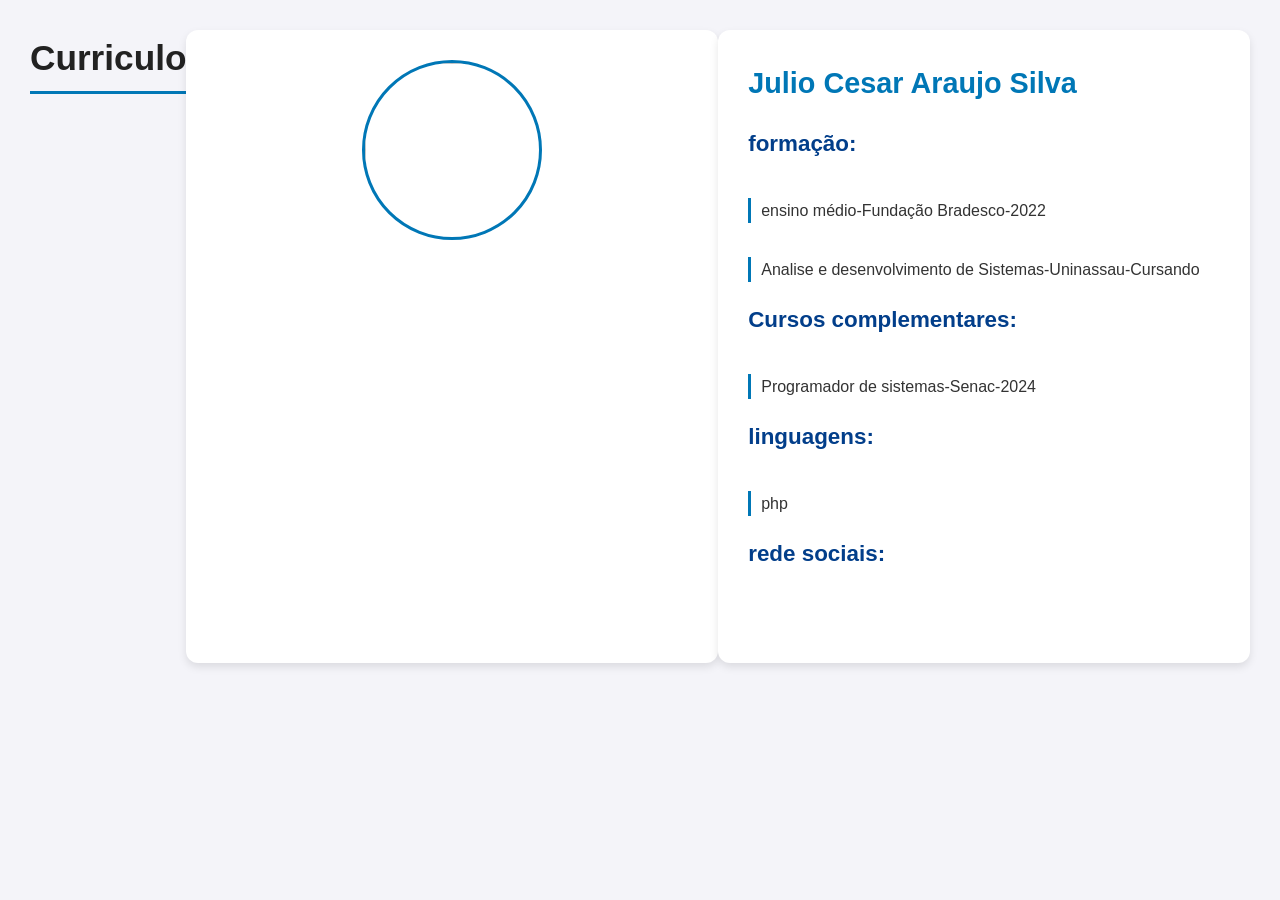
==== commit 2b343de4: "Primeiro commit" ====
--- a/index.html
+++ b/index.html
@@ -3,1017 +3,36 @@
 <head>
     <meta charset="UTF-8">
     <meta name="viewport" content="width=device-width, initial-scale=1.0">
-    <title>Document</title>
+    <title>Curriculo</title>
+    <link rel="stylesheet" href="style.css">
 </head>
+
 <body>
-     <h1>Lorem ipsum dolor sit amet consectetur adipisicing elit. Sapiente iure adipisci providen</h1>
-     <h2>Lorem ipsum dolor sit amet consectetur adipisicing elit. Eligendi officiis ullam dolorem,</h2>
-     <h3>Lorem ipsum dolor sit amet consectetur adipisicing elit. Eligendi officiis ullam dolorem,</h3>
-     <h4>Lorem ipsum dolor sit amet consectetur adipisicing elit. Eligendi officiis ullam dolorem,</h4>
-     <h5>Lorem ipsum dolor sit amet consectetur adipisicing elit. Eligendi officiis ullam dolorem,</h5>
-     <h6>Lorem ipsum dolor sit amet consectetur adipisicing elit. Eligendi officiis ullam dolorem,</h6>
-     <p>Lorem ipsum dolor sit amet consectetur adipisicing elit. Eligendi officiis ullam dolorem,</p>
-     <strong>Lorem ipsum dolor sit amet consectetur adipisicing elit. Eligendi officiis ullam dolorem,</strong>
-     <code>Lorem ipsum dolor sit amet consectetur adipisicing elit. Eligendi officiis ullam dolorem,</code>
-     <i>Lorem ipsum dolor sit amet consectetur adipisicing elit. Eligendi officiis ullam dolorem,</i>
-     <h1>Lorem ipsum dolor sit amet consectetur adipisicing elit. Sapiente iure adipisci providen</h1>
-     <h2>Lorem ipsum dolor sit amet consectetur adipisicing elit. Eligendi officiis ullam dolorem,</h2>
-     <h3>Lorem ipsum dolor sit amet consectetur adipisicing elit. Eligendi officiis ullam dolorem,</h3>
-     <h4>Lorem ipsum dolor sit amet consectetur adipisicing elit. Eligendi officiis ullam dolorem,</h4>
-     <h5>Lorem ipsum dolor sit amet consectetur adipisicing elit. Eligendi officiis ullam dolorem,</h5>
-     <h6>Lorem ipsum dolor sit amet consectetur adipisicing elit. Eligendi officiis ullam dolorem,</h6>
-     <p>Lorem ipsum dolor sit amet consectetur adipisicing elit. Eligendi officiis ullam dolorem,</p>
-     <strong>Lorem ipsum dolor sit amet consectetur adipisicing elit. Eligendi officiis ullam dolorem,</strong>
-     <code>Lorem ipsum dolor sit amet consectetur adipisicing elit. Eligendi officiis ullam dolorem,</code>
-     <i>Lorem ipsum dolor sit amet consectetur adipisicing elit. Eligendi officiis ullam dolorem,</i>
-     <h1>Lorem ipsum dolor sit amet consectetur adipisicing elit. Sapiente iure adipisci providen</h1>
-     <h2>Lorem ipsum dolor sit amet consectetur adipisicing elit. Eligendi officiis ullam dolorem,</h2>
-     <h3>Lorem ipsum dolor sit amet consectetur adipisicing elit. Eligendi officiis ullam dolorem,</h3>
-     <h4>Lorem ipsum dolor sit amet consectetur adipisicing elit. Eligendi officiis ullam dolorem,</h4>
-     <h5>Lorem ipsum dolor sit amet consectetur adipisicing elit. Eligendi officiis ullam dolorem,</h5>
-     <h6>Lorem ipsum dolor sit amet consectetur adipisicing elit. Eligendi officiis ullam dolorem,</h6>
-     <p>Lorem ipsum dolor sit amet consectetur adipisicing elit. Eligendi officiis ullam dolorem,</p>
-     <strong>Lorem ipsum dolor sit amet consectetur adipisicing elit. Eligendi officiis ullam dolorem,</strong>
-     <code>Lorem ipsum dolor sit amet consectetur adipisicing elit. Eligendi officiis ullam dolorem,</code>
-     <i>Lorem ipsum dolor sit amet consectetur adipisicing elit. Eligendi officiis ullam dolorem,</i>
-     <h1>Lorem ipsum dolor sit amet consectetur adipisicing elit. Sapiente iure adipisci providen</h1>
-     <h2>Lorem ipsum dolor sit amet consectetur adipisicing elit. Eligendi officiis ullam dolorem,</h2>
-     <h3>Lorem ipsum dolor sit amet consectetur adipisicing elit. Eligendi officiis ullam dolorem,</h3>
-     <h4>Lorem ipsum dolor sit amet consectetur adipisicing elit. Eligendi officiis ullam dolorem,</h4>
-     <h5>Lorem ipsum dolor sit amet consectetur adipisicing elit. Eligendi officiis ullam dolorem,</h5>
-     <h6>Lorem ipsum dolor sit amet consectetur adipisicing elit. Eligendi officiis ullam dolorem,</h6>
-     <p>Lorem ipsum dolor sit amet consectetur adipisicing elit. Eligendi officiis ullam dolorem,</p>
-     <strong>Lorem ipsum dolor sit amet consectetur adipisicing elit. Eligendi officiis ullam dolorem,</strong>
-     <code>Lorem ipsum dolor sit amet consectetur adipisicing elit. Eligendi officiis ullam dolorem,</code>
-     <i>Lorem ipsum dolor sit amet consectetur adipisicing elit. Eligendi officiis ullam dolorem,</i>
-     <h1>Lorem ipsum dolor sit amet consectetur adipisicing elit. Sapiente iure adipisci providen</h1>
-     <h2>Lorem ipsum dolor sit amet consectetur adipisicing elit. Eligendi officiis ullam dolorem,</h2>
-     <h3>Lorem ipsum dolor sit amet consectetur adipisicing elit. Eligendi officiis ullam dolorem,</h3>
-     <h4>Lorem ipsum dolor sit amet consectetur adipisicing elit. Eligendi officiis ullam dolorem,</h4>
-     <h5>Lorem ipsum dolor sit amet consectetur adipisicing elit. Eligendi officiis ullam dolorem,</h5>
-     <h6>Lorem ipsum dolor sit amet consectetur adipisicing elit. Eligendi officiis ullam dolorem,</h6>
-     <p>Lorem ipsum dolor sit amet consectetur adipisicing elit. Eligendi officiis ullam dolorem,</p>
-     <strong>Lorem ipsum dolor sit amet consectetur adipisicing elit. Eligendi officiis ullam dolorem,</strong>
-     <code>Lorem ipsum dolor sit amet consectetur adipisicing elit. Eligendi officiis ullam dolorem,</code>
-     <i>Lorem ipsum dolor sit amet consectetur adipisicing elit. Eligendi officiis ullam dolorem,</i>
-     <h1>Lorem ipsum dolor sit amet consectetur adipisicing elit. Sapiente iure adipisci providen</h1>
-     <h2>Lorem ipsum dolor sit amet consectetur adipisicing elit. Eligendi officiis ullam dolorem,</h2>
-     <h3>Lorem ipsum dolor sit amet consectetur adipisicing elit. Eligendi officiis ullam dolorem,</h3>
-     <h4>Lorem ipsum dolor sit amet consectetur adipisicing elit. Eligendi officiis ullam dolorem,</h4>
-     <h5>Lorem ipsum dolor sit amet consectetur adipisicing elit. Eligendi officiis ullam dolorem,</h5>
-     <h6>Lorem ipsum dolor sit amet consectetur adipisicing elit. Eligendi officiis ullam dolorem,</h6>
-     <p>Lorem ipsum dolor sit amet consectetur adipisicing elit. Eligendi officiis ullam dolorem,</p>
-     <strong>Lorem ipsum dolor sit amet consectetur adipisicing elit. Eligendi officiis ullam dolorem,</strong>
-     <code>Lorem ipsum dolor sit amet consectetur adipisicing elit. Eligendi officiis ullam dolorem,</code>
-     <i>Lorem ipsum dolor sit amet consectetur adipisicing elit. Eligendi officiis ullam dolorem,</i>
-     <h1>Lorem ipsum dolor sit amet consectetur adipisicing elit. Sapiente iure adipisci providen</h1>
-     <h2>Lorem ipsum dolor sit amet consectetur adipisicing elit. Eligendi officiis ullam dolorem,</h2>
-     <h3>Lorem ipsum dolor sit amet consectetur adipisicing elit. Eligendi officiis ullam dolorem,</h3>
-     <h4>Lorem ipsum dolor sit amet consectetur adipisicing elit. Eligendi officiis ullam dolorem,</h4>
-     <h5>Lorem ipsum dolor sit amet consectetur adipisicing elit. Eligendi officiis ullam dolorem,</h5>
-     <h6>Lorem ipsum dolor sit amet consectetur adipisicing elit. Eligendi officiis ullam dolorem,</h6>
-     <p>Lorem ipsum dolor sit amet consectetur adipisicing elit. Eligendi officiis ullam dolorem,</p>
-     <strong>Lorem ipsum dolor sit amet consectetur adipisicing elit. Eligendi officiis ullam dolorem,</strong>
-     <code>Lorem ipsum dolor sit amet consectetur adipisicing elit. Eligendi officiis ullam dolorem,</code>
-     <i>Lorem ipsum dolor sit amet consectetur adipisicing elit. Eligendi officiis ullam dolorem,</i>
-     <h1>Lorem ipsum dolor sit amet consectetur adipisicing elit. Sapiente iure adipisci providen</h1>
-     <h2>Lorem ipsum dolor sit amet consectetur adipisicing elit. Eligendi officiis ullam dolorem,</h2>
-     <h3>Lorem ipsum dolor sit amet consectetur adipisicing elit. Eligendi officiis ullam dolorem,</h3>
-     <h4>Lorem ipsum dolor sit amet consectetur adipisicing elit. Eligendi officiis ullam dolorem,</h4>
-     <h5>Lorem ipsum dolor sit amet consectetur adipisicing elit. Eligendi officiis ullam dolorem,</h5>
-     <h6>Lorem ipsum dolor sit amet consectetur adipisicing elit. Eligendi officiis ullam dolorem,</h6>
-     <p>Lorem ipsum dolor sit amet consectetur adipisicing elit. Eligendi officiis ullam dolorem,</p>
-     <strong>Lorem ipsum dolor sit amet consectetur adipisicing elit. Eligendi officiis ullam dolorem,</strong>
-     <code>Lorem ipsum dolor sit amet consectetur adipisicing elit. Eligendi officiis ullam dolorem,</code>
-     <i>Lorem ipsum dolor sit amet consectetur adipisicing elit. Eligendi officiis ullam dolorem,</i>
-     <h1>Lorem ipsum dolor sit amet consectetur adipisicing elit. Sapiente iure adipisci providen</h1>
-     <h2>Lorem ipsum dolor sit amet consectetur adipisicing elit. Eligendi officiis ullam dolorem,</h2>
-     <h3>Lorem ipsum dolor sit amet consectetur adipisicing elit. Eligendi officiis ullam dolorem,</h3>
-     <h4>Lorem ipsum dolor sit amet consectetur adipisicing elit. Eligendi officiis ullam dolorem,</h4>
-     <h5>Lorem ipsum dolor sit amet consectetur adipisicing elit. Eligendi officiis ullam dolorem,</h5>
-     <h6>Lorem ipsum dolor sit amet consectetur adipisicing elit. Eligendi officiis ullam dolorem,</h6>
-     <p>Lorem ipsum dolor sit amet consectetur adipisicing elit. Eligendi officiis ullam dolorem,</p>
-     <strong>Lorem ipsum dolor sit amet consectetur adipisicing elit. Eligendi officiis ullam dolorem,</strong>
-     <code>Lorem ipsum dolor sit amet consectetur adipisicing elit. Eligendi officiis ullam dolorem,</code>
-     <i>Lorem ipsum dolor sit amet consectetur adipisicing elit. Eligendi officiis ullam dolorem,</i>
-     <h1>Lorem ipsum dolor sit amet consectetur adipisicing elit. Sapiente iure adipisci providen</h1>
-     <h2>Lorem ipsum dolor sit amet consectetur adipisicing elit. Eligendi officiis ullam dolorem,</h2>
-     <h3>Lorem ipsum dolor sit amet consectetur adipisicing elit. Eligendi officiis ullam dolorem,</h3>
-     <h4>Lorem ipsum dolor sit amet consectetur adipisicing elit. Eligendi officiis ullam dolorem,</h4>
-     <h5>Lorem ipsum dolor sit amet consectetur adipisicing elit. Eligendi officiis ullam dolorem,</h5>
-     <h6>Lorem ipsum dolor sit amet consectetur adipisicing elit. Eligendi officiis ullam dolorem,</h6>
-     <p>Lorem ipsum dolor sit amet consectetur adipisicing elit. Eligendi officiis ullam dolorem,</p>
-     <strong>Lorem ipsum dolor sit amet consectetur adipisicing elit. Eligendi officiis ullam dolorem,</strong>
-     <code>Lorem ipsum dolor sit amet consectetur adipisicing elit. Eligendi officiis ullam dolorem,</code>
-     <i>Lorem ipsum dolor sit amet consectetur adipisicing elit. Eligendi officiis ullam dolorem,</i>
-     <h1>Lorem ipsum dolor sit amet consectetur adipisicing elit. Sapiente iure adipisci providen</h1>
-     <h2>Lorem ipsum dolor sit amet consectetur adipisicing elit. Eligendi officiis ullam dolorem,</h2>
-     <h3>Lorem ipsum dolor sit amet consectetur adipisicing elit. Eligendi officiis ullam dolorem,</h3>
-     <h4>Lorem ipsum dolor sit amet consectetur adipisicing elit. Eligendi officiis ullam dolorem,</h4>
-     <h5>Lorem ipsum dolor sit amet consectetur adipisicing elit. Eligendi officiis ullam dolorem,</h5>
-     <h6>Lorem ipsum dolor sit amet consectetur adipisicing elit. Eligendi officiis ullam dolorem,</h6>
-     <p>Lorem ipsum dolor sit amet consectetur adipisicing elit. Eligendi officiis ullam dolorem,</p>
-     <strong>Lorem ipsum dolor sit amet consectetur adipisicing elit. Eligendi officiis ullam dolorem,</strong>
-     <code>Lorem ipsum dolor sit amet consectetur adipisicing elit. Eligendi officiis ullam dolorem,</code>
-     <i>Lorem ipsum dolor sit amet consectetur adipisicing elit. Eligendi officiis ullam dolorem,</i>
-     <h1>Lorem ipsum dolor sit amet consectetur adipisicing elit. Sapiente iure adipisci providen</h1>
-     <h2>Lorem ipsum dolor sit amet consectetur adipisicing elit. Eligendi officiis ullam dolorem,</h2>
-     <h3>Lorem ipsum dolor sit amet consectetur adipisicing elit. Eligendi officiis ullam dolorem,</h3>
-     <h4>Lorem ipsum dolor sit amet consectetur adipisicing elit. Eligendi officiis ullam dolorem,</h4>
-     <h5>Lorem ipsum dolor sit amet consectetur adipisicing elit. Eligendi officiis ullam dolorem,</h5>
-     <h6>Lorem ipsum dolor sit amet consectetur adipisicing elit. Eligendi officiis ullam dolorem,</h6>
-     <p>Lorem ipsum dolor sit amet consectetur adipisicing elit. Eligendi officiis ullam dolorem,</p>
-     <strong>Lorem ipsum dolor sit amet consectetur adipisicing elit. Eligendi officiis ullam dolorem,</strong>
-     <code>Lorem ipsum dolor sit amet consectetur adipisicing elit. Eligendi officiis ullam dolorem,</code>
-     <i>Lorem ipsum dolor sit amet consectetur adipisicing elit. Eligendi officiis ullam dolorem,</i>
-     <h1>Lorem ipsum dolor sit amet consectetur adipisicing elit. Sapiente iure adipisci providen</h1>
-     <h2>Lorem ipsum dolor sit amet consectetur adipisicing elit. Eligendi officiis ullam dolorem,</h2>
-     <h3>Lorem ipsum dolor sit amet consectetur adipisicing elit. Eligendi officiis ullam dolorem,</h3>
-     <h4>Lorem ipsum dolor sit amet consectetur adipisicing elit. Eligendi officiis ullam dolorem,</h4>
-     <h5>Lorem ipsum dolor sit amet consectetur adipisicing elit. Eligendi officiis ullam dolorem,</h5>
-     <h6>Lorem ipsum dolor sit amet consectetur adipisicing elit. Eligendi officiis ullam dolorem,</h6>
-     <p>Lorem ipsum dolor sit amet consectetur adipisicing elit. Eligendi officiis ullam dolorem,</p>
-     <strong>Lorem ipsum dolor sit amet consectetur adipisicing elit. Eligendi officiis ullam dolorem,</strong>
-     <code>Lorem ipsum dolor sit amet consectetur adipisicing elit. Eligendi officiis ullam dolorem,</code>
-     <i>Lorem ipsum dolor sit amet consectetur adipisicing elit. Eligendi officiis ullam dolorem,</i>
-     <h1>Lorem ipsum dolor sit amet consectetur adipisicing elit. Sapiente iure adipisci providen</h1>
-     <h2>Lorem ipsum dolor sit amet consectetur adipisicing elit. Eligendi officiis ullam dolorem,</h2>
-     <h3>Lorem ipsum dolor sit amet consectetur adipisicing elit. Eligendi officiis ullam dolorem,</h3>
-     <h4>Lorem ipsum dolor sit amet consectetur adipisicing elit. Eligendi officiis ullam dolorem,</h4>
-     <h5>Lorem ipsum dolor sit amet consectetur adipisicing elit. Eligendi officiis ullam dolorem,</h5>
-     <h6>Lorem ipsum dolor sit amet consectetur adipisicing elit. Eligendi officiis ullam dolorem,</h6>
-     <p>Lorem ipsum dolor sit amet consectetur adipisicing elit. Eligendi officiis ullam dolorem,</p>
-     <strong>Lorem ipsum dolor sit amet consectetur adipisicing elit. Eligendi officiis ullam dolorem,</strong>
-     <code>Lorem ipsum dolor sit amet consectetur adipisicing elit. Eligendi officiis ullam dolorem,</code>
-     <i>Lorem ipsum dolor sit amet consectetur adipisicing elit. Eligendi officiis ullam dolorem,</i>
-     <h1>Lorem ipsum dolor sit amet consectetur adipisicing elit. Sapiente iure adipisci providen</h1>
-     <h2>Lorem ipsum dolor sit amet consectetur adipisicing elit. Eligendi officiis ullam dolorem,</h2>
-     <h3>Lorem ipsum dolor sit amet consectetur adipisicing elit. Eligendi officiis ullam dolorem,</h3>
-     <h4>Lorem ipsum dolor sit amet consectetur adipisicing elit. Eligendi officiis ullam dolorem,</h4>
-     <h5>Lorem ipsum dolor sit amet consectetur adipisicing elit. Eligendi officiis ullam dolorem,</h5>
-     <h6>Lorem ipsum dolor sit amet consectetur adipisicing elit. Eligendi officiis ullam dolorem,</h6>
-     <p>Lorem ipsum dolor sit amet consectetur adipisicing elit. Eligendi officiis ullam dolorem,</p>
-     <strong>Lorem ipsum dolor sit amet consectetur adipisicing elit. Eligendi officiis ullam dolorem,</strong>
-     <code>Lorem ipsum dolor sit amet consectetur adipisicing elit. Eligendi officiis ullam dolorem,</code>
-     <i>Lorem ipsum dolor sit amet consectetur adipisicing elit. Eligendi officiis ullam dolorem,</i>
-     <h1>Lorem ipsum dolor sit amet consectetur adipisicing elit. Sapiente iure adipisci providen</h1>
-     <h2>Lorem ipsum dolor sit amet consectetur adipisicing elit. Eligendi officiis ullam dolorem,</h2>
-     <h3>Lorem ipsum dolor sit amet consectetur adipisicing elit. Eligendi officiis ullam dolorem,</h3>
-     <h4>Lorem ipsum dolor sit amet consectetur adipisicing elit. Eligendi officiis ullam dolorem,</h4>
-     <h5>Lorem ipsum dolor sit amet consectetur adipisicing elit. Eligendi officiis ullam dolorem,</h5>
-     <h6>Lorem ipsum dolor sit amet consectetur adipisicing elit. Eligendi officiis ullam dolorem,</h6>
-     <p>Lorem ipsum dolor sit amet consectetur adipisicing elit. Eligendi officiis ullam dolorem,</p>
-     <strong>Lorem ipsum dolor sit amet consectetur adipisicing elit. Eligendi officiis ullam dolorem,</strong>
-     <code>Lorem ipsum dolor sit amet consectetur adipisicing elit. Eligendi officiis ullam dolorem,</code>
-     <i>Lorem ipsum dolor sit amet consectetur adipisicing elit. Eligendi officiis ullam dolorem,</i>
-     <h1>Lorem ipsum dolor sit amet consectetur adipisicing elit. Sapiente iure adipisci providen</h1>
-     <h2>Lorem ipsum dolor sit amet consectetur adipisicing elit. Eligendi officiis ullam dolorem,</h2>
-     <h3>Lorem ipsum dolor sit amet consectetur adipisicing elit. Eligendi officiis ullam dolorem,</h3>
-     <h4>Lorem ipsum dolor sit amet consectetur adipisicing elit. Eligendi officiis ullam dolorem,</h4>
-     <h5>Lorem ipsum dolor sit amet consectetur adipisicing elit. Eligendi officiis ullam dolorem,</h5>
-     <h6>Lorem ipsum dolor sit amet consectetur adipisicing elit. Eligendi officiis ullam dolorem,</h6>
-     <p>Lorem ipsum dolor sit amet consectetur adipisicing elit. Eligendi officiis ullam dolorem,</p>
-     <strong>Lorem ipsum dolor sit amet consectetur adipisicing elit. Eligendi officiis ullam dolorem,</strong>
-     <code>Lorem ipsum dolor sit amet consectetur adipisicing elit. Eligendi officiis ullam dolorem,</code>
-     <i>Lorem ipsum dolor sit amet consectetur adipisicing elit. Eligendi officiis ullam dolorem,</i>
-     <h1>Lorem ipsum dolor sit amet consectetur adipisicing elit. Sapiente iure adipisci providen</h1>
-     <h2>Lorem ipsum dolor sit amet consectetur adipisicing elit. Eligendi officiis ullam dolorem,</h2>
-     <h3>Lorem ipsum dolor sit amet consectetur adipisicing elit. Eligendi officiis ullam dolorem,</h3>
-     <h4>Lorem ipsum dolor sit amet consectetur adipisicing elit. Eligendi officiis ullam dolorem,</h4>
-     <h5>Lorem ipsum dolor sit amet consectetur adipisicing elit. Eligendi officiis ullam dolorem,</h5>
-     <h6>Lorem ipsum dolor sit amet consectetur adipisicing elit. Eligendi officiis ullam dolorem,</h6>
-     <p>Lorem ipsum dolor sit amet consectetur adipisicing elit. Eligendi officiis ullam dolorem,</p>
-     <strong>Lorem ipsum dolor sit amet consectetur adipisicing elit. Eligendi officiis ullam dolorem,</strong>
-     <code>Lorem ipsum dolor sit amet consectetur adipisicing elit. Eligendi officiis ullam dolorem,</code>
-     <i>Lorem ipsum dolor sit amet consectetur adipisicing elit. Eligendi officiis ullam dolorem,</i>
-     <h1>Lorem ipsum dolor sit amet consectetur adipisicing elit. Sapiente iure adipisci providen</h1>
-     <h2>Lorem ipsum dolor sit amet consectetur adipisicing elit. Eligendi officiis ullam dolorem,</h2>
-     <h3>Lorem ipsum dolor sit amet consectetur adipisicing elit. Eligendi officiis ullam dolorem,</h3>
-     <h4>Lorem ipsum dolor sit amet consectetur adipisicing elit. Eligendi officiis ullam dolorem,</h4>
-     <h5>Lorem ipsum dolor sit amet consectetur adipisicing elit. Eligendi officiis ullam dolorem,</h5>
-     <h6>Lorem ipsum dolor sit amet consectetur adipisicing elit. Eligendi officiis ullam dolorem,</h6>
-     <p>Lorem ipsum dolor sit amet consectetur adipisicing elit. Eligendi officiis ullam dolorem,</p>
-     <strong>Lorem ipsum dolor sit amet consectetur adipisicing elit. Eligendi officiis ullam dolorem,</strong>
-     <code>Lorem ipsum dolor sit amet consectetur adipisicing elit. Eligendi officiis ullam dolorem,</code>
-     <i>Lorem ipsum dolor sit amet consectetur adipisicing elit. Eligendi officiis ullam dolorem,</i>
-     <h1>Lorem ipsum dolor sit amet consectetur adipisicing elit. Sapiente iure adipisci providen</h1>
-     <h2>Lorem ipsum dolor sit amet consectetur adipisicing elit. Eligendi officiis ullam dolorem,</h2>
-     <h3>Lorem ipsum dolor sit amet consectetur adipisicing elit. Eligendi officiis ullam dolorem,</h3>
-     <h4>Lorem ipsum dolor sit amet consectetur adipisicing elit. Eligendi officiis ullam dolorem,</h4>
-     <h5>Lorem ipsum dolor sit amet consectetur adipisicing elit. Eligendi officiis ullam dolorem,</h5>
-     <h6>Lorem ipsum dolor sit amet consectetur adipisicing elit. Eligendi officiis ullam dolorem,</h6>
-     <p>Lorem ipsum dolor sit amet consectetur adipisicing elit. Eligendi officiis ullam dolorem,</p>
-     <strong>Lorem ipsum dolor sit amet consectetur adipisicing elit. Eligendi officiis ullam dolorem,</strong>
-     <code>Lorem ipsum dolor sit amet consectetur adipisicing elit. Eligendi officiis ullam dolorem,</code>
-     <i>Lorem ipsum dolor sit amet consectetur adipisicing elit. Eligendi officiis ullam dolorem,</i>
-     <h1>Lorem ipsum dolor sit amet consectetur adipisicing elit. Sapiente iure adipisci providen</h1>
-     <h2>Lorem ipsum dolor sit amet consectetur adipisicing elit. Eligendi officiis ullam dolorem,</h2>
-     <h3>Lorem ipsum dolor sit amet consectetur adipisicing elit. Eligendi officiis ullam dolorem,</h3>
-     <h4>Lorem ipsum dolor sit amet consectetur adipisicing elit. Eligendi officiis ullam dolorem,</h4>
-     <h5>Lorem ipsum dolor sit amet consectetur adipisicing elit. Eligendi officiis ullam dolorem,</h5>
-     <h6>Lorem ipsum dolor sit amet consectetur adipisicing elit. Eligendi officiis ullam dolorem,</h6>
-     <p>Lorem ipsum dolor sit amet consectetur adipisicing elit. Eligendi officiis ullam dolorem,</p>
-     <strong>Lorem ipsum dolor sit amet consectetur adipisicing elit. Eligendi officiis ullam dolorem,</strong>
-     <code>Lorem ipsum dolor sit amet consectetur adipisicing elit. Eligendi officiis ullam dolorem,</code>
-     <i>Lorem ipsum dolor sit amet consectetur adipisicing elit. Eligendi officiis ullam dolorem,</i>
-     <h1>Lorem ipsum dolor sit amet consectetur adipisicing elit. Sapiente iure adipisci providen</h1>
-     <h2>Lorem ipsum dolor sit amet consectetur adipisicing elit. Eligendi officiis ullam dolorem,</h2>
-     <h3>Lorem ipsum dolor sit amet consectetur adipisicing elit. Eligendi officiis ullam dolorem,</h3>
-     <h4>Lorem ipsum dolor sit amet consectetur adipisicing elit. Eligendi officiis ullam dolorem,</h4>
-     <h5>Lorem ipsum dolor sit amet consectetur adipisicing elit. Eligendi officiis ullam dolorem,</h5>
-     <h6>Lorem ipsum dolor sit amet consectetur adipisicing elit. Eligendi officiis ullam dolorem,</h6>
-     <p>Lorem ipsum dolor sit amet consectetur adipisicing elit. Eligendi officiis ullam dolorem,</p>
-     <strong>Lorem ipsum dolor sit amet consectetur adipisicing elit. Eligendi officiis ullam dolorem,</strong>
-     <code>Lorem ipsum dolor sit amet consectetur adipisicing elit. Eligendi officiis ullam dolorem,</code>
-     <i>Lorem ipsum dolor sit amet consectetur adipisicing elit. Eligendi officiis ullam dolorem,</i>
-     <h1>Lorem ipsum dolor sit amet consectetur adipisicing elit. Sapiente iure adipisci providen</h1>
-     <h2>Lorem ipsum dolor sit amet consectetur adipisicing elit. Eligendi officiis ullam dolorem,</h2>
-     <h3>Lorem ipsum dolor sit amet consectetur adipisicing elit. Eligendi officiis ullam dolorem,</h3>
-     <h4>Lorem ipsum dolor sit amet consectetur adipisicing elit. Eligendi officiis ullam dolorem,</h4>
-     <h5>Lorem ipsum dolor sit amet consectetur adipisicing elit. Eligendi officiis ullam dolorem,</h5>
-     <h6>Lorem ipsum dolor sit amet consectetur adipisicing elit. Eligendi officiis ullam dolorem,</h6>
-     <p>Lorem ipsum dolor sit amet consectetur adipisicing elit. Eligendi officiis ullam dolorem,</p>
-     <strong>Lorem ipsum dolor sit amet consectetur adipisicing elit. Eligendi officiis ullam dolorem,</strong>
-     <code>Lorem ipsum dolor sit amet consectetur adipisicing elit. Eligendi officiis ullam dolorem,</code>
-     <i>Lorem ipsum dolor sit amet consectetur adipisicing elit. Eligendi officiis ullam dolorem,</i>
-     <h1>Lorem ipsum dolor sit amet consectetur adipisicing elit. Sapiente iure adipisci providen</h1>
-     <h2>Lorem ipsum dolor sit amet consectetur adipisicing elit. Eligendi officiis ullam dolorem,</h2>
-     <h3>Lorem ipsum dolor sit amet consectetur adipisicing elit. Eligendi officiis ullam dolorem,</h3>
-     <h4>Lorem ipsum dolor sit amet consectetur adipisicing elit. Eligendi officiis ullam dolorem,</h4>
-     <h5>Lorem ipsum dolor sit amet consectetur adipisicing elit. Eligendi officiis ullam dolorem,</h5>
-     <h6>Lorem ipsum dolor sit amet consectetur adipisicing elit. Eligendi officiis ullam dolorem,</h6>
-     <p>Lorem ipsum dolor sit amet consectetur adipisicing elit. Eligendi officiis ullam dolorem,</p>
-     <strong>Lorem ipsum dolor sit amet consectetur adipisicing elit. Eligendi officiis ullam dolorem,</strong>
-     <code>Lorem ipsum dolor sit amet consectetur adipisicing elit. Eligendi officiis ullam dolorem,</code>
-     <i>Lorem ipsum dolor sit amet consectetur adipisicing elit. Eligendi officiis ullam dolorem,</i>
-     <h1>Lorem ipsum dolor sit amet consectetur adipisicing elit. Sapiente iure adipisci providen</h1>
-     <h2>Lorem ipsum dolor sit amet consectetur adipisicing elit. Eligendi officiis ullam dolorem,</h2>
-     <h3>Lorem ipsum dolor sit amet consectetur adipisicing elit. Eligendi officiis ullam dolorem,</h3>
-     <h4>Lorem ipsum dolor sit amet consectetur adipisicing elit. Eligendi officiis ullam dolorem,</h4>
-     <h5>Lorem ipsum dolor sit amet consectetur adipisicing elit. Eligendi officiis ullam dolorem,</h5>
-     <h6>Lorem ipsum dolor sit amet consectetur adipisicing elit. Eligendi officiis ullam dolorem,</h6>
-     <p>Lorem ipsum dolor sit amet consectetur adipisicing elit. Eligendi officiis ullam dolorem,</p>
-     <strong>Lorem ipsum dolor sit amet consectetur adipisicing elit. Eligendi officiis ullam dolorem,</strong>
-     <code>Lorem ipsum dolor sit amet consectetur adipisicing elit. Eligendi officiis ullam dolorem,</code>
-     <i>Lorem ipsum dolor sit amet consectetur adipisicing elit. Eligendi officiis ullam dolorem,</i>
-     <h1>Lorem ipsum dolor sit amet consectetur adipisicing elit. Sapiente iure adipisci providen</h1>
-     <h2>Lorem ipsum dolor sit amet consectetur adipisicing elit. Eligendi officiis ullam dolorem,</h2>
-     <h3>Lorem ipsum dolor sit amet consectetur adipisicing elit. Eligendi officiis ullam dolorem,</h3>
-     <h4>Lorem ipsum dolor sit amet consectetur adipisicing elit. Eligendi officiis ullam dolorem,</h4>
-     <h5>Lorem ipsum dolor sit amet consectetur adipisicing elit. Eligendi officiis ullam dolorem,</h5>
-     <h6>Lorem ipsum dolor sit amet consectetur adipisicing elit. Eligendi officiis ullam dolorem,</h6>
-     <p>Lorem ipsum dolor sit amet consectetur adipisicing elit. Eligendi officiis ullam dolorem,</p>
-     <strong>Lorem ipsum dolor sit amet consectetur adipisicing elit. Eligendi officiis ullam dolorem,</strong>
-     <code>Lorem ipsum dolor sit amet consectetur adipisicing elit. Eligendi officiis ullam dolorem,</code>
-     <i>Lorem ipsum dolor sit amet consectetur adipisicing elit. Eligendi officiis ullam dolorem,</i>
-     <h1>Lorem ipsum dolor sit amet consectetur adipisicing elit. Sapiente iure adipisci providen</h1>
-     <h2>Lorem ipsum dolor sit amet consectetur adipisicing elit. Eligendi officiis ullam dolorem,</h2>
-     <h3>Lorem ipsum dolor sit amet consectetur adipisicing elit. Eligendi officiis ullam dolorem,</h3>
-     <h4>Lorem ipsum dolor sit amet consectetur adipisicing elit. Eligendi officiis ullam dolorem,</h4>
-     <h5>Lorem ipsum dolor sit amet consectetur adipisicing elit. Eligendi officiis ullam dolorem,</h5>
-     <h6>Lorem ipsum dolor sit amet consectetur adipisicing elit. Eligendi officiis ullam dolorem,</h6>
-     <p>Lorem ipsum dolor sit amet consectetur adipisicing elit. Eligendi officiis ullam dolorem,</p>
-     <strong>Lorem ipsum dolor sit amet consectetur adipisicing elit. Eligendi officiis ullam dolorem,</strong>
-     <code>Lorem ipsum dolor sit amet consectetur adipisicing elit. Eligendi officiis ullam dolorem,</code>
-     <i>Lorem ipsum dolor sit amet consectetur adipisicing elit. Eligendi officiis ullam dolorem,</i>
-     <h1>Lorem ipsum dolor sit amet consectetur adipisicing elit. Sapiente iure adipisci providen</h1>
-     <h2>Lorem ipsum dolor sit amet consectetur adipisicing elit. Eligendi officiis ullam dolorem,</h2>
-     <h3>Lorem ipsum dolor sit amet consectetur adipisicing elit. Eligendi officiis ullam dolorem,</h3>
-     <h4>Lorem ipsum dolor sit amet consectetur adipisicing elit. Eligendi officiis ullam dolorem,</h4>
-     <h5>Lorem ipsum dolor sit amet consectetur adipisicing elit. Eligendi officiis ullam dolorem,</h5>
-     <h6>Lorem ipsum dolor sit amet consectetur adipisicing elit. Eligendi officiis ullam dolorem,</h6>
-     <p>Lorem ipsum dolor sit amet consectetur adipisicing elit. Eligendi officiis ullam dolorem,</p>
-     <strong>Lorem ipsum dolor sit amet consectetur adipisicing elit. Eligendi officiis ullam dolorem,</strong>
-     <code>Lorem ipsum dolor sit amet consectetur adipisicing elit. Eligendi officiis ullam dolorem,</code>
-     <i>Lorem ipsum dolor sit amet consectetur adipisicing elit. Eligendi officiis ullam dolorem,</i>
-     <h1>Lorem ipsum dolor sit amet consectetur adipisicing elit. Sapiente iure adipisci providen</h1>
-     <h2>Lorem ipsum dolor sit amet consectetur adipisicing elit. Eligendi officiis ullam dolorem,</h2>
-     <h3>Lorem ipsum dolor sit amet consectetur adipisicing elit. Eligendi officiis ullam dolorem,</h3>
-     <h4>Lorem ipsum dolor sit amet consectetur adipisicing elit. Eligendi officiis ullam dolorem,</h4>
-     <h5>Lorem ipsum dolor sit amet consectetur adipisicing elit. Eligendi officiis ullam dolorem,</h5>
-     <h6>Lorem ipsum dolor sit amet consectetur adipisicing elit. Eligendi officiis ullam dolorem,</h6>
-     <p>Lorem ipsum dolor sit amet consectetur adipisicing elit. Eligendi officiis ullam dolorem,</p>
-     <strong>Lorem ipsum dolor sit amet consectetur adipisicing elit. Eligendi officiis ullam dolorem,</strong>
-     <code>Lorem ipsum dolor sit amet consectetur adipisicing elit. Eligendi officiis ullam dolorem,</code>
-     <i>Lorem ipsum dolor sit amet consectetur adipisicing elit. Eligendi officiis ullam dolorem,</i>
-     <h1>Lorem ipsum dolor sit amet consectetur adipisicing elit. Sapiente iure adipisci providen</h1>
-     <h2>Lorem ipsum dolor sit amet consectetur adipisicing elit. Eligendi officiis ullam dolorem,</h2>
-     <h3>Lorem ipsum dolor sit amet consectetur adipisicing elit. Eligendi officiis ullam dolorem,</h3>
-     <h4>Lorem ipsum dolor sit amet consectetur adipisicing elit. Eligendi officiis ullam dolorem,</h4>
-     <h5>Lorem ipsum dolor sit amet consectetur adipisicing elit. Eligendi officiis ullam dolorem,</h5>
-     <h6>Lorem ipsum dolor sit amet consectetur adipisicing elit. Eligendi officiis ullam dolorem,</h6>
-     <p>Lorem ipsum dolor sit amet consectetur adipisicing elit. Eligendi officiis ullam dolorem,</p>
-     <strong>Lorem ipsum dolor sit amet consectetur adipisicing elit. Eligendi officiis ullam dolorem,</strong>
-     <code>Lorem ipsum dolor sit amet consectetur adipisicing elit. Eligendi officiis ullam dolorem,</code>
-     <i>Lorem ipsum dolor sit amet consectetur adipisicing elit. Eligendi officiis ullam dolorem,</i>
-     <h1>Lorem ipsum dolor sit amet consectetur adipisicing elit. Sapiente iure adipisci providen</h1>
-     <h2>Lorem ipsum dolor sit amet consectetur adipisicing elit. Eligendi officiis ullam dolorem,</h2>
-     <h3>Lorem ipsum dolor sit amet consectetur adipisicing elit. Eligendi officiis ullam dolorem,</h3>
-     <h4>Lorem ipsum dolor sit amet consectetur adipisicing elit. Eligendi officiis ullam dolorem,</h4>
-     <h5>Lorem ipsum dolor sit amet consectetur adipisicing elit. Eligendi officiis ullam dolorem,</h5>
-     <h6>Lorem ipsum dolor sit amet consectetur adipisicing elit. Eligendi officiis ullam dolorem,</h6>
-     <p>Lorem ipsum dolor sit amet consectetur adipisicing elit. Eligendi officiis ullam dolorem,</p>
-     <strong>Lorem ipsum dolor sit amet consectetur adipisicing elit. Eligendi officiis ullam dolorem,</strong>
-     <code>Lorem ipsum dolor sit amet consectetur adipisicing elit. Eligendi officiis ullam dolorem,</code>
-     <i>Lorem ipsum dolor sit amet consectetur adipisicing elit. Eligendi officiis ullam dolorem,</i>
-     <h1>Lorem ipsum dolor sit amet consectetur adipisicing elit. Sapiente iure adipisci providen</h1>
-     <h2>Lorem ipsum dolor sit amet consectetur adipisicing elit. Eligendi officiis ullam dolorem,</h2>
-     <h3>Lorem ipsum dolor sit amet consectetur adipisicing elit. Eligendi officiis ullam dolorem,</h3>
-     <h4>Lorem ipsum dolor sit amet consectetur adipisicing elit. Eligendi officiis ullam dolorem,</h4>
-     <h5>Lorem ipsum dolor sit amet consectetur adipisicing elit. Eligendi officiis ullam dolorem,</h5>
-     <h6>Lorem ipsum dolor sit amet consectetur adipisicing elit. Eligendi officiis ullam dolorem,</h6>
-     <p>Lorem ipsum dolor sit amet consectetur adipisicing elit. Eligendi officiis ullam dolorem,</p>
-     <strong>Lorem ipsum dolor sit amet consectetur adipisicing elit. Eligendi officiis ullam dolorem,</strong>
-     <code>Lorem ipsum dolor sit amet consectetur adipisicing elit. Eligendi officiis ullam dolorem,</code>
-     <i>Lorem ipsum dolor sit amet consectetur adipisicing elit. Eligendi officiis ullam dolorem,</i>
-     <h1>Lorem ipsum dolor sit amet consectetur adipisicing elit. Sapiente iure adipisci providen</h1>
-     <h2>Lorem ipsum dolor sit amet consectetur adipisicing elit. Eligendi officiis ullam dolorem,</h2>
-     <h3>Lorem ipsum dolor sit amet consectetur adipisicing elit. Eligendi officiis ullam dolorem,</h3>
-     <h4>Lorem ipsum dolor sit amet consectetur adipisicing elit. Eligendi officiis ullam dolorem,</h4>
-     <h5>Lorem ipsum dolor sit amet consectetur adipisicing elit. Eligendi officiis ullam dolorem,</h5>
-     <h6>Lorem ipsum dolor sit amet consectetur adipisicing elit. Eligendi officiis ullam dolorem,</h6>
-     <p>Lorem ipsum dolor sit amet consectetur adipisicing elit. Eligendi officiis ullam dolorem,</p>
-     <strong>Lorem ipsum dolor sit amet consectetur adipisicing elit. Eligendi officiis ullam dolorem,</strong>
-     <code>Lorem ipsum dolor sit amet consectetur adipisicing elit. Eligendi officiis ullam dolorem,</code>
-     <i>Lorem ipsum dolor sit amet consectetur adipisicing elit. Eligendi officiis ullam dolorem,</i>
-     <h1>Lorem ipsum dolor sit amet consectetur adipisicing elit. Sapiente iure adipisci providen</h1>
-     <h2>Lorem ipsum dolor sit amet consectetur adipisicing elit. Eligendi officiis ullam dolorem,</h2>
-     <h3>Lorem ipsum dolor sit amet consectetur adipisicing elit. Eligendi officiis ullam dolorem,</h3>
-     <h4>Lorem ipsum dolor sit amet consectetur adipisicing elit. Eligendi officiis ullam dolorem,</h4>
-     <h5>Lorem ipsum dolor sit amet consectetur adipisicing elit. Eligendi officiis ullam dolorem,</h5>
-     <h6>Lorem ipsum dolor sit amet consectetur adipisicing elit. Eligendi officiis ullam dolorem,</h6>
-     <p>Lorem ipsum dolor sit amet consectetur adipisicing elit. Eligendi officiis ullam dolorem,</p>
-     <strong>Lorem ipsum dolor sit amet consectetur adipisicing elit. Eligendi officiis ullam dolorem,</strong>
-     <code>Lorem ipsum dolor sit amet consectetur adipisicing elit. Eligendi officiis ullam dolorem,</code>
-     <i>Lorem ipsum dolor sit amet consectetur adipisicing elit. Eligendi officiis ullam dolorem,</i>
-     <h1>Lorem ipsum dolor sit amet consectetur adipisicing elit. Sapiente iure adipisci providen</h1>
-     <h2>Lorem ipsum dolor sit amet consectetur adipisicing elit. Eligendi officiis ullam dolorem,</h2>
-     <h3>Lorem ipsum dolor sit amet consectetur adipisicing elit. Eligendi officiis ullam dolorem,</h3>
-     <h4>Lorem ipsum dolor sit amet consectetur adipisicing elit. Eligendi officiis ullam dolorem,</h4>
-     <h5>Lorem ipsum dolor sit amet consectetur adipisicing elit. Eligendi officiis ullam dolorem,</h5>
-     <h6>Lorem ipsum dolor sit amet consectetur adipisicing elit. Eligendi officiis ullam dolorem,</h6>
-     <p>Lorem ipsum dolor sit amet consectetur adipisicing elit. Eligendi officiis ullam dolorem,</p>
-     <strong>Lorem ipsum dolor sit amet consectetur adipisicing elit. Eligendi officiis ullam dolorem,</strong>
-     <code>Lorem ipsum dolor sit amet consectetur adipisicing elit. Eligendi officiis ullam dolorem,</code>
-     <i>Lorem ipsum dolor sit amet consectetur adipisicing elit. Eligendi officiis ullam dolorem,</i>
-     <h1>Lorem ipsum dolor sit amet consectetur adipisicing elit. Sapiente iure adipisci providen</h1>
-     <h2>Lorem ipsum dolor sit amet consectetur adipisicing elit. Eligendi officiis ullam dolorem,</h2>
-     <h3>Lorem ipsum dolor sit amet consectetur adipisicing elit. Eligendi officiis ullam dolorem,</h3>
-     <h4>Lorem ipsum dolor sit amet consectetur adipisicing elit. Eligendi officiis ullam dolorem,</h4>
-     <h5>Lorem ipsum dolor sit amet consectetur adipisicing elit. Eligendi officiis ullam dolorem,</h5>
-     <h6>Lorem ipsum dolor sit amet consectetur adipisicing elit. Eligendi officiis ullam dolorem,</h6>
-     <p>Lorem ipsum dolor sit amet consectetur adipisicing elit. Eligendi officiis ullam dolorem,</p>
-     <strong>Lorem ipsum dolor sit amet consectetur adipisicing elit. Eligendi officiis ullam dolorem,</strong>
-     <code>Lorem ipsum dolor sit amet consectetur adipisicing elit. Eligendi officiis ullam dolorem,</code>
-     <i>Lorem ipsum dolor sit amet consectetur adipisicing elit. Eligendi officiis ullam dolorem,</i>
-     <h1>Lorem ipsum dolor sit amet consectetur adipisicing elit. Sapiente iure adipisci providen</h1>
-     <h2>Lorem ipsum dolor sit amet consectetur adipisicing elit. Eligendi officiis ullam dolorem,</h2>
-     <h3>Lorem ipsum dolor sit amet consectetur adipisicing elit. Eligendi officiis ullam dolorem,</h3>
-     <h4>Lorem ipsum dolor sit amet consectetur adipisicing elit. Eligendi officiis ullam dolorem,</h4>
-     <h5>Lorem ipsum dolor sit amet consectetur adipisicing elit. Eligendi officiis ullam dolorem,</h5>
-     <h6>Lorem ipsum dolor sit amet consectetur adipisicing elit. Eligendi officiis ullam dolorem,</h6>
-     <p>Lorem ipsum dolor sit amet consectetur adipisicing elit. Eligendi officiis ullam dolorem,</p>
-     <strong>Lorem ipsum dolor sit amet consectetur adipisicing elit. Eligendi officiis ullam dolorem,</strong>
-     <code>Lorem ipsum dolor sit amet consectetur adipisicing elit. Eligendi officiis ullam dolorem,</code>
-     <i>Lorem ipsum dolor sit amet consectetur adipisicing elit. Eligendi officiis ullam dolorem,</i>
-     <h1>Lorem ipsum dolor sit amet consectetur adipisicing elit. Sapiente iure adipisci providen</h1>
-     <h2>Lorem ipsum dolor sit amet consectetur adipisicing elit. Eligendi officiis ullam dolorem,</h2>
-     <h3>Lorem ipsum dolor sit amet consectetur adipisicing elit. Eligendi officiis ullam dolorem,</h3>
-     <h4>Lorem ipsum dolor sit amet consectetur adipisicing elit. Eligendi officiis ullam dolorem,</h4>
-     <h5>Lorem ipsum dolor sit amet consectetur adipisicing elit. Eligendi officiis ullam dolorem,</h5>
-     <h6>Lorem ipsum dolor sit amet consectetur adipisicing elit. Eligendi officiis ullam dolorem,</h6>
-     <p>Lorem ipsum dolor sit amet consectetur adipisicing elit. Eligendi officiis ullam dolorem,</p>
-     <strong>Lorem ipsum dolor sit amet consectetur adipisicing elit. Eligendi officiis ullam dolorem,</strong>
-     <code>Lorem ipsum dolor sit amet consectetur adipisicing elit. Eligendi officiis ullam dolorem,</code>
-     <i>Lorem ipsum dolor sit amet consectetur adipisicing elit. Eligendi officiis ullam dolorem,</i>
-     <h1>Lorem ipsum dolor sit amet consectetur adipisicing elit. Sapiente iure adipisci providen</h1>
-     <h2>Lorem ipsum dolor sit amet consectetur adipisicing elit. Eligendi officiis ullam dolorem,</h2>
-     <h3>Lorem ipsum dolor sit amet consectetur adipisicing elit. Eligendi officiis ullam dolorem,</h3>
-     <h4>Lorem ipsum dolor sit amet consectetur adipisicing elit. Eligendi officiis ullam dolorem,</h4>
-     <h5>Lorem ipsum dolor sit amet consectetur adipisicing elit. Eligendi officiis ullam dolorem,</h5>
-     <h6>Lorem ipsum dolor sit amet consectetur adipisicing elit. Eligendi officiis ullam dolorem,</h6>
-     <p>Lorem ipsum dolor sit amet consectetur adipisicing elit. Eligendi officiis ullam dolorem,</p>
-     <strong>Lorem ipsum dolor sit amet consectetur adipisicing elit. Eligendi officiis ullam dolorem,</strong>
-     <code>Lorem ipsum dolor sit amet consectetur adipisicing elit. Eligendi officiis ullam dolorem,</code>
-     <i>Lorem ipsum dolor sit amet consectetur adipisicing elit. Eligendi officiis ullam dolorem,</i>
-     <h1>Lorem ipsum dolor sit amet consectetur adipisicing elit. Sapiente iure adipisci providen</h1>
-     <h2>Lorem ipsum dolor sit amet consectetur adipisicing elit. Eligendi officiis ullam dolorem,</h2>
-     <h3>Lorem ipsum dolor sit amet consectetur adipisicing elit. Eligendi officiis ullam dolorem,</h3>
-     <h4>Lorem ipsum dolor sit amet consectetur adipisicing elit. Eligendi officiis ullam dolorem,</h4>
-     <h5>Lorem ipsum dolor sit amet consectetur adipisicing elit. Eligendi officiis ullam dolorem,</h5>
-     <h6>Lorem ipsum dolor sit amet consectetur adipisicing elit. Eligendi officiis ullam dolorem,</h6>
-     <p>Lorem ipsum dolor sit amet consectetur adipisicing elit. Eligendi officiis ullam dolorem,</p>
-     <strong>Lorem ipsum dolor sit amet consectetur adipisicing elit. Eligendi officiis ullam dolorem,</strong>
-     <code>Lorem ipsum dolor sit amet consectetur adipisicing elit. Eligendi officiis ullam dolorem,</code>
-     <i>Lorem ipsum dolor sit amet consectetur adipisicing elit. Eligendi officiis ullam dolorem,</i>
-     <h1>Lorem ipsum dolor sit amet consectetur adipisicing elit. Sapiente iure adipisci providen</h1>
-     <h2>Lorem ipsum dolor sit amet consectetur adipisicing elit. Eligendi officiis ullam dolorem,</h2>
-     <h3>Lorem ipsum dolor sit amet consectetur adipisicing elit. Eligendi officiis ullam dolorem,</h3>
-     <h4>Lorem ipsum dolor sit amet consectetur adipisicing elit. Eligendi officiis ullam dolorem,</h4>
-     <h5>Lorem ipsum dolor sit amet consectetur adipisicing elit. Eligendi officiis ullam dolorem,</h5>
-     <h6>Lorem ipsum dolor sit amet consectetur adipisicing elit. Eligendi officiis ullam dolorem,</h6>
-     <p>Lorem ipsum dolor sit amet consectetur adipisicing elit. Eligendi officiis ullam dolorem,</p>
-     <strong>Lorem ipsum dolor sit amet consectetur adipisicing elit. Eligendi officiis ullam dolorem,</strong>
-     <code>Lorem ipsum dolor sit amet consectetur adipisicing elit. Eligendi officiis ullam dolorem,</code>
-     <i>Lorem ipsum dolor sit amet consectetur adipisicing elit. Eligendi officiis ullam dolorem,</i>
-     <h1>Lorem ipsum dolor sit amet consectetur adipisicing elit. Sapiente iure adipisci providen</h1>
-     <h2>Lorem ipsum dolor sit amet consectetur adipisicing elit. Eligendi officiis ullam dolorem,</h2>
-     <h3>Lorem ipsum dolor sit amet consectetur adipisicing elit. Eligendi officiis ullam dolorem,</h3>
-     <h4>Lorem ipsum dolor sit amet consectetur adipisicing elit. Eligendi officiis ullam dolorem,</h4>
-     <h5>Lorem ipsum dolor sit amet consectetur adipisicing elit. Eligendi officiis ullam dolorem,</h5>
-     <h6>Lorem ipsum dolor sit amet consectetur adipisicing elit. Eligendi officiis ullam dolorem,</h6>
-     <p>Lorem ipsum dolor sit amet consectetur adipisicing elit. Eligendi officiis ullam dolorem,</p>
-     <strong>Lorem ipsum dolor sit amet consectetur adipisicing elit. Eligendi officiis ullam dolorem,</strong>
-     <code>Lorem ipsum dolor sit amet consectetur adipisicing elit. Eligendi officiis ullam dolorem,</code>
-     <i>Lorem ipsum dolor sit amet consectetur adipisicing elit. Eligendi officiis ullam dolorem,</i>
-     <h1>Lorem ipsum dolor sit amet consectetur adipisicing elit. Sapiente iure adipisci providen</h1>
-     <h2>Lorem ipsum dolor sit amet consectetur adipisicing elit. Eligendi officiis ullam dolorem,</h2>
-     <h3>Lorem ipsum dolor sit amet consectetur adipisicing elit. Eligendi officiis ullam dolorem,</h3>
-     <h4>Lorem ipsum dolor sit amet consectetur adipisicing elit. Eligendi officiis ullam dolorem,</h4>
-     <h5>Lorem ipsum dolor sit amet consectetur adipisicing elit. Eligendi officiis ullam dolorem,</h5>
-     <h6>Lorem ipsum dolor sit amet consectetur adipisicing elit. Eligendi officiis ullam dolorem,</h6>
-     <p>Lorem ipsum dolor sit amet consectetur adipisicing elit. Eligendi officiis ullam dolorem,</p>
-     <strong>Lorem ipsum dolor sit amet consectetur adipisicing elit. Eligendi officiis ullam dolorem,</strong>
-     <code>Lorem ipsum dolor sit amet consectetur adipisicing elit. Eligendi officiis ullam dolorem,</code>
-     <i>Lorem ipsum dolor sit amet consectetur adipisicing elit. Eligendi officiis ullam dolorem,</i>
-     <h1>Lorem ipsum dolor sit amet consectetur adipisicing elit. Sapiente iure adipisci providen</h1>
-     <h2>Lorem ipsum dolor sit amet consectetur adipisicing elit. Eligendi officiis ullam dolorem,</h2>
-     <h3>Lorem ipsum dolor sit amet consectetur adipisicing elit. Eligendi officiis ullam dolorem,</h3>
-     <h4>Lorem ipsum dolor sit amet consectetur adipisicing elit. Eligendi officiis ullam dolorem,</h4>
-     <h5>Lorem ipsum dolor sit amet consectetur adipisicing elit. Eligendi officiis ullam dolorem,</h5>
-     <h6>Lorem ipsum dolor sit amet consectetur adipisicing elit. Eligendi officiis ullam dolorem,</h6>
-     <p>Lorem ipsum dolor sit amet consectetur adipisicing elit. Eligendi officiis ullam dolorem,</p>
-     <strong>Lorem ipsum dolor sit amet consectetur adipisicing elit. Eligendi officiis ullam dolorem,</strong>
-     <code>Lorem ipsum dolor sit amet consectetur adipisicing elit. Eligendi officiis ullam dolorem,</code>
-     <i>Lorem ipsum dolor sit amet consectetur adipisicing elit. Eligendi officiis ullam dolorem,</i>
-     <h1>Lorem ipsum dolor sit amet consectetur adipisicing elit. Sapiente iure adipisci providen</h1>
-     <h2>Lorem ipsum dolor sit amet consectetur adipisicing elit. Eligendi officiis ullam dolorem,</h2>
-     <h3>Lorem ipsum dolor sit amet consectetur adipisicing elit. Eligendi officiis ullam dolorem,</h3>
-     <h4>Lorem ipsum dolor sit amet consectetur adipisicing elit. Eligendi officiis ullam dolorem,</h4>
-     <h5>Lorem ipsum dolor sit amet consectetur adipisicing elit. Eligendi officiis ullam dolorem,</h5>
-     <h6>Lorem ipsum dolor sit amet consectetur adipisicing elit. Eligendi officiis ullam dolorem,</h6>
-     <p>Lorem ipsum dolor sit amet consectetur adipisicing elit. Eligendi officiis ullam dolorem,</p>
-     <strong>Lorem ipsum dolor sit amet consectetur adipisicing elit. Eligendi officiis ullam dolorem,</strong>
-     <code>Lorem ipsum dolor sit amet consectetur adipisicing elit. Eligendi officiis ullam dolorem,</code>
-     <i>Lorem ipsum dolor sit amet consectetur adipisicing elit. Eligendi officiis ullam dolorem,</i>
-     <h1>Lorem ipsum dolor sit amet consectetur adipisicing elit. Sapiente iure adipisci providen</h1>
-     <h2>Lorem ipsum dolor sit amet consectetur adipisicing elit. Eligendi officiis ullam dolorem,</h2>
-     <h3>Lorem ipsum dolor sit amet consectetur adipisicing elit. Eligendi officiis ullam dolorem,</h3>
-     <h4>Lorem ipsum dolor sit amet consectetur adipisicing elit. Eligendi officiis ullam dolorem,</h4>
-     <h5>Lorem ipsum dolor sit amet consectetur adipisicing elit. Eligendi officiis ullam dolorem,</h5>
-     <h6>Lorem ipsum dolor sit amet consectetur adipisicing elit. Eligendi officiis ullam dolorem,</h6>
-     <p>Lorem ipsum dolor sit amet consectetur adipisicing elit. Eligendi officiis ullam dolorem,</p>
-     <strong>Lorem ipsum dolor sit amet consectetur adipisicing elit. Eligendi officiis ullam dolorem,</strong>
-     <code>Lorem ipsum dolor sit amet consectetur adipisicing elit. Eligendi officiis ullam dolorem,</code>
-     <i>Lorem ipsum dolor sit amet consectetur adipisicing elit. Eligendi officiis ullam dolorem,</i>
-     <h1>Lorem ipsum dolor sit amet consectetur adipisicing elit. Sapiente iure adipisci providen</h1>
-     <h2>Lorem ipsum dolor sit amet consectetur adipisicing elit. Eligendi officiis ullam dolorem,</h2>
-     <h3>Lorem ipsum dolor sit amet consectetur adipisicing elit. Eligendi officiis ullam dolorem,</h3>
-     <h4>Lorem ipsum dolor sit amet consectetur adipisicing elit. Eligendi officiis ullam dolorem,</h4>
-     <h5>Lorem ipsum dolor sit amet consectetur adipisicing elit. Eligendi officiis ullam dolorem,</h5>
-     <h6>Lorem ipsum dolor sit amet consectetur adipisicing elit. Eligendi officiis ullam dolorem,</h6>
-     <p>Lorem ipsum dolor sit amet consectetur adipisicing elit. Eligendi officiis ullam dolorem,</p>
-     <strong>Lorem ipsum dolor sit amet consectetur adipisicing elit. Eligendi officiis ullam dolorem,</strong>
-     <code>Lorem ipsum dolor sit amet consectetur adipisicing elit. Eligendi officiis ullam dolorem,</code>
-     <i>Lorem ipsum dolor sit amet consectetur adipisicing elit. Eligendi officiis ullam dolorem,</i>
-     <h1>Lorem ipsum dolor sit amet consectetur adipisicing elit. Sapiente iure adipisci providen</h1>
-     <h2>Lorem ipsum dolor sit amet consectetur adipisicing elit. Eligendi officiis ullam dolorem,</h2>
-     <h3>Lorem ipsum dolor sit amet consectetur adipisicing elit. Eligendi officiis ullam dolorem,</h3>
-     <h4>Lorem ipsum dolor sit amet consectetur adipisicing elit. Eligendi officiis ullam dolorem,</h4>
-     <h5>Lorem ipsum dolor sit amet consectetur adipisicing elit. Eligendi officiis ullam dolorem,</h5>
-     <h6>Lorem ipsum dolor sit amet consectetur adipisicing elit. Eligendi officiis ullam dolorem,</h6>
-     <p>Lorem ipsum dolor sit amet consectetur adipisicing elit. Eligendi officiis ullam dolorem,</p>
-     <strong>Lorem ipsum dolor sit amet consectetur adipisicing elit. Eligendi officiis ullam dolorem,</strong>
-     <code>Lorem ipsum dolor sit amet consectetur adipisicing elit. Eligendi officiis ullam dolorem,</code>
-     <i>Lorem ipsum dolor sit amet consectetur adipisicing elit. Eligendi officiis ullam dolorem,</i>
-     <h1>Lorem ipsum dolor sit amet consectetur adipisicing elit. Sapiente iure adipisci providen</h1>
-     <h2>Lorem ipsum dolor sit amet consectetur adipisicing elit. Eligendi officiis ullam dolorem,</h2>
-     <h3>Lorem ipsum dolor sit amet consectetur adipisicing elit. Eligendi officiis ullam dolorem,</h3>
-     <h4>Lorem ipsum dolor sit amet consectetur adipisicing elit. Eligendi officiis ullam dolorem,</h4>
-     <h5>Lorem ipsum dolor sit amet consectetur adipisicing elit. Eligendi officiis ullam dolorem,</h5>
-     <h6>Lorem ipsum dolor sit amet consectetur adipisicing elit. Eligendi officiis ullam dolorem,</h6>
-     <p>Lorem ipsum dolor sit amet consectetur adipisicing elit. Eligendi officiis ullam dolorem,</p>
-     <strong>Lorem ipsum dolor sit amet consectetur adipisicing elit. Eligendi officiis ullam dolorem,</strong>
-     <code>Lorem ipsum dolor sit amet consectetur adipisicing elit. Eligendi officiis ullam dolorem,</code>
-     <i>Lorem ipsum dolor sit amet consectetur adipisicing elit. Eligendi officiis ullam dolorem,</i>
-     <h1>Lorem ipsum dolor sit amet consectetur adipisicing elit. Sapiente iure adipisci providen</h1>
-     <h2>Lorem ipsum dolor sit amet consectetur adipisicing elit. Eligendi officiis ullam dolorem,</h2>
-     <h3>Lorem ipsum dolor sit amet consectetur adipisicing elit. Eligendi officiis ullam dolorem,</h3>
-     <h4>Lorem ipsum dolor sit amet consectetur adipisicing elit. Eligendi officiis ullam dolorem,</h4>
-     <h5>Lorem ipsum dolor sit amet consectetur adipisicing elit. Eligendi officiis ullam dolorem,</h5>
-     <h6>Lorem ipsum dolor sit amet consectetur adipisicing elit. Eligendi officiis ullam dolorem,</h6>
-     <p>Lorem ipsum dolor sit amet consectetur adipisicing elit. Eligendi officiis ullam dolorem,</p>
-     <strong>Lorem ipsum dolor sit amet consectetur adipisicing elit. Eligendi officiis ullam dolorem,</strong>
-     <code>Lorem ipsum dolor sit amet consectetur adipisicing elit. Eligendi officiis ullam dolorem,</code>
-     <i>Lorem ipsum dolor sit amet consectetur adipisicing elit. Eligendi officiis ullam dolorem,</i>
-     <h1>Lorem ipsum dolor sit amet consectetur adipisicing elit. Sapiente iure adipisci providen</h1>
-     <h2>Lorem ipsum dolor sit amet consectetur adipisicing elit. Eligendi officiis ullam dolorem,</h2>
-     <h3>Lorem ipsum dolor sit amet consectetur adipisicing elit. Eligendi officiis ullam dolorem,</h3>
-     <h4>Lorem ipsum dolor sit amet consectetur adipisicing elit. Eligendi officiis ullam dolorem,</h4>
-     <h5>Lorem ipsum dolor sit amet consectetur adipisicing elit. Eligendi officiis ullam dolorem,</h5>
-     <h6>Lorem ipsum dolor sit amet consectetur adipisicing elit. Eligendi officiis ullam dolorem,</h6>
-     <p>Lorem ipsum dolor sit amet consectetur adipisicing elit. Eligendi officiis ullam dolorem,</p>
-     <strong>Lorem ipsum dolor sit amet consectetur adipisicing elit. Eligendi officiis ullam dolorem,</strong>
-     <code>Lorem ipsum dolor sit amet consectetur adipisicing elit. Eligendi officiis ullam dolorem,</code>
-     <i>Lorem ipsum dolor sit amet consectetur adipisicing elit. Eligendi officiis ullam dolorem,</i>
-     <h1>Lorem ipsum dolor sit amet consectetur adipisicing elit. Sapiente iure adipisci providen</h1>
-     <h2>Lorem ipsum dolor sit amet consectetur adipisicing elit. Eligendi officiis ullam dolorem,</h2>
-     <h3>Lorem ipsum dolor sit amet consectetur adipisicing elit. Eligendi officiis ullam dolorem,</h3>
-     <h4>Lorem ipsum dolor sit amet consectetur adipisicing elit. Eligendi officiis ullam dolorem,</h4>
-     <h5>Lorem ipsum dolor sit amet consectetur adipisicing elit. Eligendi officiis ullam dolorem,</h5>
-     <h6>Lorem ipsum dolor sit amet consectetur adipisicing elit. Eligendi officiis ullam dolorem,</h6>
-     <p>Lorem ipsum dolor sit amet consectetur adipisicing elit. Eligendi officiis ullam dolorem,</p>
-     <strong>Lorem ipsum dolor sit amet consectetur adipisicing elit. Eligendi officiis ullam dolorem,</strong>
-     <code>Lorem ipsum dolor sit amet consectetur adipisicing elit. Eligendi officiis ullam dolorem,</code>
-     <i>Lorem ipsum dolor sit amet consectetur adipisicing elit. Eligendi officiis ullam dolorem,</i>
-     <h1>Lorem ipsum dolor sit amet consectetur adipisicing elit. Sapiente iure adipisci providen</h1>
-     <h2>Lorem ipsum dolor sit amet consectetur adipisicing elit. Eligendi officiis ullam dolorem,</h2>
-     <h3>Lorem ipsum dolor sit amet consectetur adipisicing elit. Eligendi officiis ullam dolorem,</h3>
-     <h4>Lorem ipsum dolor sit amet consectetur adipisicing elit. Eligendi officiis ullam dolorem,</h4>
-     <h5>Lorem ipsum dolor sit amet consectetur adipisicing elit. Eligendi officiis ullam dolorem,</h5>
-     <h6>Lorem ipsum dolor sit amet consectetur adipisicing elit. Eligendi officiis ullam dolorem,</h6>
-     <p>Lorem ipsum dolor sit amet consectetur adipisicing elit. Eligendi officiis ullam dolorem,</p>
-     <strong>Lorem ipsum dolor sit amet consectetur adipisicing elit. Eligendi officiis ullam dolorem,</strong>
-     <code>Lorem ipsum dolor sit amet consectetur adipisicing elit. Eligendi officiis ullam dolorem,</code>
-     <i>Lorem ipsum dolor sit amet consectetur adipisicing elit. Eligendi officiis ullam dolorem,</i>
-     <h1>Lorem ipsum dolor sit amet consectetur adipisicing elit. Sapiente iure adipisci providen</h1>
-     <h2>Lorem ipsum dolor sit amet consectetur adipisicing elit. Eligendi officiis ullam dolorem,</h2>
-     <h3>Lorem ipsum dolor sit amet consectetur adipisicing elit. Eligendi officiis ullam dolorem,</h3>
-     <h4>Lorem ipsum dolor sit amet consectetur adipisicing elit. Eligendi officiis ullam dolorem,</h4>
-     <h5>Lorem ipsum dolor sit amet consectetur adipisicing elit. Eligendi officiis ullam dolorem,</h5>
-     <h6>Lorem ipsum dolor sit amet consectetur adipisicing elit. Eligendi officiis ullam dolorem,</h6>
-     <p>Lorem ipsum dolor sit amet consectetur adipisicing elit. Eligendi officiis ullam dolorem,</p>
-     <strong>Lorem ipsum dolor sit amet consectetur adipisicing elit. Eligendi officiis ullam dolorem,</strong>
-     <code>Lorem ipsum dolor sit amet consectetur adipisicing elit. Eligendi officiis ullam dolorem,</code>
-     <i>Lorem ipsum dolor sit amet consectetur adipisicing elit. Eligendi officiis ullam dolorem,</i>
-     <h1>Lorem ipsum dolor sit amet consectetur adipisicing elit. Sapiente iure adipisci providen</h1>
-     <h2>Lorem ipsum dolor sit amet consectetur adipisicing elit. Eligendi officiis ullam dolorem,</h2>
-     <h3>Lorem ipsum dolor sit amet consectetur adipisicing elit. Eligendi officiis ullam dolorem,</h3>
-     <h4>Lorem ipsum dolor sit amet consectetur adipisicing elit. Eligendi officiis ullam dolorem,</h4>
-     <h5>Lorem ipsum dolor sit amet consectetur adipisicing elit. Eligendi officiis ullam dolorem,</h5>
-     <h6>Lorem ipsum dolor sit amet consectetur adipisicing elit. Eligendi officiis ullam dolorem,</h6>
-     <p>Lorem ipsum dolor sit amet consectetur adipisicing elit. Eligendi officiis ullam dolorem,</p>
-     <strong>Lorem ipsum dolor sit amet consectetur adipisicing elit. Eligendi officiis ullam dolorem,</strong>
-     <code>Lorem ipsum dolor sit amet consectetur adipisicing elit. Eligendi officiis ullam dolorem,</code>
-     <i>Lorem ipsum dolor sit amet consectetur adipisicing elit. Eligendi officiis ullam dolorem,</i>
-     <h1>Lorem ipsum dolor sit amet consectetur adipisicing elit. Sapiente iure adipisci providen</h1>
-     <h2>Lorem ipsum dolor sit amet consectetur adipisicing elit. Eligendi officiis ullam dolorem,</h2>
-     <h3>Lorem ipsum dolor sit amet consectetur adipisicing elit. Eligendi officiis ullam dolorem,</h3>
-     <h4>Lorem ipsum dolor sit amet consectetur adipisicing elit. Eligendi officiis ullam dolorem,</h4>
-     <h5>Lorem ipsum dolor sit amet consectetur adipisicing elit. Eligendi officiis ullam dolorem,</h5>
-     <h6>Lorem ipsum dolor sit amet consectetur adipisicing elit. Eligendi officiis ullam dolorem,</h6>
-     <p>Lorem ipsum dolor sit amet consectetur adipisicing elit. Eligendi officiis ullam dolorem,</p>
-     <strong>Lorem ipsum dolor sit amet consectetur adipisicing elit. Eligendi officiis ullam dolorem,</strong>
-     <code>Lorem ipsum dolor sit amet consectetur adipisicing elit. Eligendi officiis ullam dolorem,</code>
-     <i>Lorem ipsum dolor sit amet consectetur adipisicing elit. Eligendi officiis ullam dolorem,</i>
-     <h1>Lorem ipsum dolor sit amet consectetur adipisicing elit. Sapiente iure adipisci providen</h1>
-     <h2>Lorem ipsum dolor sit amet consectetur adipisicing elit. Eligendi officiis ullam dolorem,</h2>
-     <h3>Lorem ipsum dolor sit amet consectetur adipisicing elit. Eligendi officiis ullam dolorem,</h3>
-     <h4>Lorem ipsum dolor sit amet consectetur adipisicing elit. Eligendi officiis ullam dolorem,</h4>
-     <h5>Lorem ipsum dolor sit amet consectetur adipisicing elit. Eligendi officiis ullam dolorem,</h5>
-     <h6>Lorem ipsum dolor sit amet consectetur adipisicing elit. Eligendi officiis ullam dolorem,</h6>
-     <p>Lorem ipsum dolor sit amet consectetur adipisicing elit. Eligendi officiis ullam dolorem,</p>
-     <strong>Lorem ipsum dolor sit amet consectetur adipisicing elit. Eligendi officiis ullam dolorem,</strong>
-     <code>Lorem ipsum dolor sit amet consectetur adipisicing elit. Eligendi officiis ullam dolorem,</code>
-     <i>Lorem ipsum dolor sit amet consectetur adipisicing elit. Eligendi officiis ullam dolorem,</i>
-     <h1>Lorem ipsum dolor sit amet consectetur adipisicing elit. Sapiente iure adipisci providen</h1>
-     <h2>Lorem ipsum dolor sit amet consectetur adipisicing elit. Eligendi officiis ullam dolorem,</h2>
-     <h3>Lorem ipsum dolor sit amet consectetur adipisicing elit. Eligendi officiis ullam dolorem,</h3>
-     <h4>Lorem ipsum dolor sit amet consectetur adipisicing elit. Eligendi officiis ullam dolorem,</h4>
-     <h5>Lorem ipsum dolor sit amet consectetur adipisicing elit. Eligendi officiis ullam dolorem,</h5>
-     <h6>Lorem ipsum dolor sit amet consectetur adipisicing elit. Eligendi officiis ullam dolorem,</h6>
-     <p>Lorem ipsum dolor sit amet consectetur adipisicing elit. Eligendi officiis ullam dolorem,</p>
-     <strong>Lorem ipsum dolor sit amet consectetur adipisicing elit. Eligendi officiis ullam dolorem,</strong>
-     <code>Lorem ipsum dolor sit amet consectetur adipisicing elit. Eligendi officiis ullam dolorem,</code>
-     <i>Lorem ipsum dolor sit amet consectetur adipisicing elit. Eligendi officiis ullam dolorem,</i>
-     <h1>Lorem ipsum dolor sit amet consectetur adipisicing elit. Sapiente iure adipisci providen</h1>
-     <h2>Lorem ipsum dolor sit amet consectetur adipisicing elit. Eligendi officiis ullam dolorem,</h2>
-     <h3>Lorem ipsum dolor sit amet consectetur adipisicing elit. Eligendi officiis ullam dolorem,</h3>
-     <h4>Lorem ipsum dolor sit amet consectetur adipisicing elit. Eligendi officiis ullam dolorem,</h4>
-     <h5>Lorem ipsum dolor sit amet consectetur adipisicing elit. Eligendi officiis ullam dolorem,</h5>
-     <h6>Lorem ipsum dolor sit amet consectetur adipisicing elit. Eligendi officiis ullam dolorem,</h6>
-     <p>Lorem ipsum dolor sit amet consectetur adipisicing elit. Eligendi officiis ullam dolorem,</p>
-     <strong>Lorem ipsum dolor sit amet consectetur adipisicing elit. Eligendi officiis ullam dolorem,</strong>
-     <code>Lorem ipsum dolor sit amet consectetur adipisicing elit. Eligendi officiis ullam dolorem,</code>
-     <i>Lorem ipsum dolor sit amet consectetur adipisicing elit. Eligendi officiis ullam dolorem,</i>
-     <h1>Lorem ipsum dolor sit amet consectetur adipisicing elit. Sapiente iure adipisci providen</h1>
-     <h2>Lorem ipsum dolor sit amet consectetur adipisicing elit. Eligendi officiis ullam dolorem,</h2>
-     <h3>Lorem ipsum dolor sit amet consectetur adipisicing elit. Eligendi officiis ullam dolorem,</h3>
-     <h4>Lorem ipsum dolor sit amet consectetur adipisicing elit. Eligendi officiis ullam dolorem,</h4>
-     <h5>Lorem ipsum dolor sit amet consectetur adipisicing elit. Eligendi officiis ullam dolorem,</h5>
-     <h6>Lorem ipsum dolor sit amet consectetur adipisicing elit. Eligendi officiis ullam dolorem,</h6>
-     <p>Lorem ipsum dolor sit amet consectetur adipisicing elit. Eligendi officiis ullam dolorem,</p>
-     <strong>Lorem ipsum dolor sit amet consectetur adipisicing elit. Eligendi officiis ullam dolorem,</strong>
-     <code>Lorem ipsum dolor sit amet consectetur adipisicing elit. Eligendi officiis ullam dolorem,</code>
-     <i>Lorem ipsum dolor sit amet consectetur adipisicing elit. Eligendi officiis ullam dolorem,</i>
-     <h1>Lorem ipsum dolor sit amet consectetur adipisicing elit. Sapiente iure adipisci providen</h1>
-     <h2>Lorem ipsum dolor sit amet consectetur adipisicing elit. Eligendi officiis ullam dolorem,</h2>
-     <h3>Lorem ipsum dolor sit amet consectetur adipisicing elit. Eligendi officiis ullam dolorem,</h3>
-     <h4>Lorem ipsum dolor sit amet consectetur adipisicing elit. Eligendi officiis ullam dolorem,</h4>
-     <h5>Lorem ipsum dolor sit amet consectetur adipisicing elit. Eligendi officiis ullam dolorem,</h5>
-     <h6>Lorem ipsum dolor sit amet consectetur adipisicing elit. Eligendi officiis ullam dolorem,</h6>
-     <p>Lorem ipsum dolor sit amet consectetur adipisicing elit. Eligendi officiis ullam dolorem,</p>
-     <strong>Lorem ipsum dolor sit amet consectetur adipisicing elit. Eligendi officiis ullam dolorem,</strong>
-     <code>Lorem ipsum dolor sit amet consectetur adipisicing elit. Eligendi officiis ullam dolorem,</code>
-     <i>Lorem ipsum dolor sit amet consectetur adipisicing elit. Eligendi officiis ullam dolorem,</i>
-     <h1>Lorem ipsum dolor sit amet consectetur adipisicing elit. Sapiente iure adipisci providen</h1>
-     <h2>Lorem ipsum dolor sit amet consectetur adipisicing elit. Eligendi officiis ullam dolorem,</h2>
-     <h3>Lorem ipsum dolor sit amet consectetur adipisicing elit. Eligendi officiis ullam dolorem,</h3>
-     <h4>Lorem ipsum dolor sit amet consectetur adipisicing elit. Eligendi officiis ullam dolorem,</h4>
-     <h5>Lorem ipsum dolor sit amet consectetur adipisicing elit. Eligendi officiis ullam dolorem,</h5>
-     <h6>Lorem ipsum dolor sit amet consectetur adipisicing elit. Eligendi officiis ullam dolorem,</h6>
-     <p>Lorem ipsum dolor sit amet consectetur adipisicing elit. Eligendi officiis ullam dolorem,</p>
-     <strong>Lorem ipsum dolor sit amet consectetur adipisicing elit. Eligendi officiis ullam dolorem,</strong>
-     <code>Lorem ipsum dolor sit amet consectetur adipisicing elit. Eligendi officiis ullam dolorem,</code>
-     <i>Lorem ipsum dolor sit amet consectetur adipisicing elit. Eligendi officiis ullam dolorem,</i>
-     <h1>Lorem ipsum dolor sit amet consectetur adipisicing elit. Sapiente iure adipisci providen</h1>
-     <h2>Lorem ipsum dolor sit amet consectetur adipisicing elit. Eligendi officiis ullam dolorem,</h2>
-     <h3>Lorem ipsum dolor sit amet consectetur adipisicing elit. Eligendi officiis ullam dolorem,</h3>
-     <h4>Lorem ipsum dolor sit amet consectetur adipisicing elit. Eligendi officiis ullam dolorem,</h4>
-     <h5>Lorem ipsum dolor sit amet consectetur adipisicing elit. Eligendi officiis ullam dolorem,</h5>
-     <h6>Lorem ipsum dolor sit amet consectetur adipisicing elit. Eligendi officiis ullam dolorem,</h6>
-     <p>Lorem ipsum dolor sit amet consectetur adipisicing elit. Eligendi officiis ullam dolorem,</p>
-     <strong>Lorem ipsum dolor sit amet consectetur adipisicing elit. Eligendi officiis ullam dolorem,</strong>
-     <code>Lorem ipsum dolor sit amet consectetur adipisicing elit. Eligendi officiis ullam dolorem,</code>
-     <i>Lorem ipsum dolor sit amet consectetur adipisicing elit. Eligendi officiis ullam dolorem,</i>
-     <h1>Lorem ipsum dolor sit amet consectetur adipisicing elit. Sapiente iure adipisci providen</h1>
-     <h2>Lorem ipsum dolor sit amet consectetur adipisicing elit. Eligendi officiis ullam dolorem,</h2>
-     <h3>Lorem ipsum dolor sit amet consectetur adipisicing elit. Eligendi officiis ullam dolorem,</h3>
-     <h4>Lorem ipsum dolor sit amet consectetur adipisicing elit. Eligendi officiis ullam dolorem,</h4>
-     <h5>Lorem ipsum dolor sit amet consectetur adipisicing elit. Eligendi officiis ullam dolorem,</h5>
-     <h6>Lorem ipsum dolor sit amet consectetur adipisicing elit. Eligendi officiis ullam dolorem,</h6>
-     <p>Lorem ipsum dolor sit amet consectetur adipisicing elit. Eligendi officiis ullam dolorem,</p>
-     <strong>Lorem ipsum dolor sit amet consectetur adipisicing elit. Eligendi officiis ullam dolorem,</strong>
-     <code>Lorem ipsum dolor sit amet consectetur adipisicing elit. Eligendi officiis ullam dolorem,</code>
-     <i>Lorem ipsum dolor sit amet consectetur adipisicing elit. Eligendi officiis ullam dolorem,</i>
-     <h1>Lorem ipsum dolor sit amet consectetur adipisicing elit. Sapiente iure adipisci providen</h1>
-     <h2>Lorem ipsum dolor sit amet consectetur adipisicing elit. Eligendi officiis ullam dolorem,</h2>
-     <h3>Lorem ipsum dolor sit amet consectetur adipisicing elit. Eligendi officiis ullam dolorem,</h3>
-     <h4>Lorem ipsum dolor sit amet consectetur adipisicing elit. Eligendi officiis ullam dolorem,</h4>
-     <h5>Lorem ipsum dolor sit amet consectetur adipisicing elit. Eligendi officiis ullam dolorem,</h5>
-     <h6>Lorem ipsum dolor sit amet consectetur adipisicing elit. Eligendi officiis ullam dolorem,</h6>
-     <p>Lorem ipsum dolor sit amet consectetur adipisicing elit. Eligendi officiis ullam dolorem,</p>
-     <strong>Lorem ipsum dolor sit amet consectetur adipisicing elit. Eligendi officiis ullam dolorem,</strong>
-     <code>Lorem ipsum dolor sit amet consectetur adipisicing elit. Eligendi officiis ullam dolorem,</code>
-     <i>Lorem ipsum dolor sit amet consectetur adipisicing elit. Eligendi officiis ullam dolorem,</i>
-     <h1>Lorem ipsum dolor sit amet consectetur adipisicing elit. Sapiente iure adipisci providen</h1>
-     <h2>Lorem ipsum dolor sit amet consectetur adipisicing elit. Eligendi officiis ullam dolorem,</h2>
-     <h3>Lorem ipsum dolor sit amet consectetur adipisicing elit. Eligendi officiis ullam dolorem,</h3>
-     <h4>Lorem ipsum dolor sit amet consectetur adipisicing elit. Eligendi officiis ullam dolorem,</h4>
-     <h5>Lorem ipsum dolor sit amet consectetur adipisicing elit. Eligendi officiis ullam dolorem,</h5>
-     <h6>Lorem ipsum dolor sit amet consectetur adipisicing elit. Eligendi officiis ullam dolorem,</h6>
-     <p>Lorem ipsum dolor sit amet consectetur adipisicing elit. Eligendi officiis ullam dolorem,</p>
-     <strong>Lorem ipsum dolor sit amet consectetur adipisicing elit. Eligendi officiis ullam dolorem,</strong>
-     <code>Lorem ipsum dolor sit amet consectetur adipisicing elit. Eligendi officiis ullam dolorem,</code>
-     <i>Lorem ipsum dolor sit amet consectetur adipisicing elit. Eligendi officiis ullam dolorem,</i>
-     <h1>Lorem ipsum dolor sit amet consectetur adipisicing elit. Sapiente iure adipisci providen</h1>
-     <h2>Lorem ipsum dolor sit amet consectetur adipisicing elit. Eligendi officiis ullam dolorem,</h2>
-     <h3>Lorem ipsum dolor sit amet consectetur adipisicing elit. Eligendi officiis ullam dolorem,</h3>
-     <h4>Lorem ipsum dolor sit amet consectetur adipisicing elit. Eligendi officiis ullam dolorem,</h4>
-     <h5>Lorem ipsum dolor sit amet consectetur adipisicing elit. Eligendi officiis ullam dolorem,</h5>
-     <h6>Lorem ipsum dolor sit amet consectetur adipisicing elit. Eligendi officiis ullam dolorem,</h6>
-     <p>Lorem ipsum dolor sit amet consectetur adipisicing elit. Eligendi officiis ullam dolorem,</p>
-     <strong>Lorem ipsum dolor sit amet consectetur adipisicing elit. Eligendi officiis ullam dolorem,</strong>
-     <code>Lorem ipsum dolor sit amet consectetur adipisicing elit. Eligendi officiis ullam dolorem,</code>
-     <i>Lorem ipsum dolor sit amet consectetur adipisicing elit. Eligendi officiis ullam dolorem,</i>
-     <h1>Lorem ipsum dolor sit amet consectetur adipisicing elit. Sapiente iure adipisci providen</h1>
-     <h2>Lorem ipsum dolor sit amet consectetur adipisicing elit. Eligendi officiis ullam dolorem,</h2>
-     <h3>Lorem ipsum dolor sit amet consectetur adipisicing elit. Eligendi officiis ullam dolorem,</h3>
-     <h4>Lorem ipsum dolor sit amet consectetur adipisicing elit. Eligendi officiis ullam dolorem,</h4>
-     <h5>Lorem ipsum dolor sit amet consectetur adipisicing elit. Eligendi officiis ullam dolorem,</h5>
-     <h6>Lorem ipsum dolor sit amet consectetur adipisicing elit. Eligendi officiis ullam dolorem,</h6>
-     <p>Lorem ipsum dolor sit amet consectetur adipisicing elit. Eligendi officiis ullam dolorem,</p>
-     <strong>Lorem ipsum dolor sit amet consectetur adipisicing elit. Eligendi officiis ullam dolorem,</strong>
-     <code>Lorem ipsum dolor sit amet consectetur adipisicing elit. Eligendi officiis ullam dolorem,</code>
-     <i>Lorem ipsum dolor sit amet consectetur adipisicing elit. Eligendi officiis ullam dolorem,</i>
-     <h1>Lorem ipsum dolor sit amet consectetur adipisicing elit. Sapiente iure adipisci providen</h1>
-     <h2>Lorem ipsum dolor sit amet consectetur adipisicing elit. Eligendi officiis ullam dolorem,</h2>
-     <h3>Lorem ipsum dolor sit amet consectetur adipisicing elit. Eligendi officiis ullam dolorem,</h3>
-     <h4>Lorem ipsum dolor sit amet consectetur adipisicing elit. Eligendi officiis ullam dolorem,</h4>
-     <h5>Lorem ipsum dolor sit amet consectetur adipisicing elit. Eligendi officiis ullam dolorem,</h5>
-     <h6>Lorem ipsum dolor sit amet consectetur adipisicing elit. Eligendi officiis ullam dolorem,</h6>
-     <p>Lorem ipsum dolor sit amet consectetur adipisicing elit. Eligendi officiis ullam dolorem,</p>
-     <strong>Lorem ipsum dolor sit amet consectetur adipisicing elit. Eligendi officiis ullam dolorem,</strong>
-     <code>Lorem ipsum dolor sit amet consectetur adipisicing elit. Eligendi officiis ullam dolorem,</code>
-     <i>Lorem ipsum dolor sit amet consectetur adipisicing elit. Eligendi officiis ullam dolorem,</i>
-     <h1>Lorem ipsum dolor sit amet consectetur adipisicing elit. Sapiente iure adipisci providen</h1>
-     <h2>Lorem ipsum dolor sit amet consectetur adipisicing elit. Eligendi officiis ullam dolorem,</h2>
-     <h3>Lorem ipsum dolor sit amet consectetur adipisicing elit. Eligendi officiis ullam dolorem,</h3>
-     <h4>Lorem ipsum dolor sit amet consectetur adipisicing elit. Eligendi officiis ullam dolorem,</h4>
-     <h5>Lorem ipsum dolor sit amet consectetur adipisicing elit. Eligendi officiis ullam dolorem,</h5>
-     <h6>Lorem ipsum dolor sit amet consectetur adipisicing elit. Eligendi officiis ullam dolorem,</h6>
-     <p>Lorem ipsum dolor sit amet consectetur adipisicing elit. Eligendi officiis ullam dolorem,</p>
-     <strong>Lorem ipsum dolor sit amet consectetur adipisicing elit. Eligendi officiis ullam dolorem,</strong>
-     <code>Lorem ipsum dolor sit amet consectetur adipisicing elit. Eligendi officiis ullam dolorem,</code>
-     <i>Lorem ipsum dolor sit amet consectetur adipisicing elit. Eligendi officiis ullam dolorem,</i>
-     <h1>Lorem ipsum dolor sit amet consectetur adipisicing elit. Sapiente iure adipisci providen</h1>
-     <h2>Lorem ipsum dolor sit amet consectetur adipisicing elit. Eligendi officiis ullam dolorem,</h2>
-     <h3>Lorem ipsum dolor sit amet consectetur adipisicing elit. Eligendi officiis ullam dolorem,</h3>
-     <h4>Lorem ipsum dolor sit amet consectetur adipisicing elit. Eligendi officiis ullam dolorem,</h4>
-     <h5>Lorem ipsum dolor sit amet consectetur adipisicing elit. Eligendi officiis ullam dolorem,</h5>
-     <h6>Lorem ipsum dolor sit amet consectetur adipisicing elit. Eligendi officiis ullam dolorem,</h6>
-     <p>Lorem ipsum dolor sit amet consectetur adipisicing elit. Eligendi officiis ullam dolorem,</p>
-     <strong>Lorem ipsum dolor sit amet consectetur adipisicing elit. Eligendi officiis ullam dolorem,</strong>
-     <code>Lorem ipsum dolor sit amet consectetur adipisicing elit. Eligendi officiis ullam dolorem,</code>
-     <i>Lorem ipsum dolor sit amet consectetur adipisicing elit. Eligendi officiis ullam dolorem,</i>
-     <h1>Lorem ipsum dolor sit amet consectetur adipisicing elit. Sapiente iure adipisci providen</h1>
-     <h2>Lorem ipsum dolor sit amet consectetur adipisicing elit. Eligendi officiis ullam dolorem,</h2>
-     <h3>Lorem ipsum dolor sit amet consectetur adipisicing elit. Eligendi officiis ullam dolorem,</h3>
-     <h4>Lorem ipsum dolor sit amet consectetur adipisicing elit. Eligendi officiis ullam dolorem,</h4>
-     <h5>Lorem ipsum dolor sit amet consectetur adipisicing elit. Eligendi officiis ullam dolorem,</h5>
-     <h6>Lorem ipsum dolor sit amet consectetur adipisicing elit. Eligendi officiis ullam dolorem,</h6>
-     <p>Lorem ipsum dolor sit amet consectetur adipisicing elit. Eligendi officiis ullam dolorem,</p>
-     <strong>Lorem ipsum dolor sit amet consectetur adipisicing elit. Eligendi officiis ullam dolorem,</strong>
-     <code>Lorem ipsum dolor sit amet consectetur adipisicing elit. Eligendi officiis ullam dolorem,</code>
-     <i>Lorem ipsum dolor sit amet consectetur adipisicing elit. Eligendi officiis ullam dolorem,</i>
-     <h1>Lorem ipsum dolor sit amet consectetur adipisicing elit. Sapiente iure adipisci providen</h1>
-     <h2>Lorem ipsum dolor sit amet consectetur adipisicing elit. Eligendi officiis ullam dolorem,</h2>
-     <h3>Lorem ipsum dolor sit amet consectetur adipisicing elit. Eligendi officiis ullam dolorem,</h3>
-     <h4>Lorem ipsum dolor sit amet consectetur adipisicing elit. Eligendi officiis ullam dolorem,</h4>
-     <h5>Lorem ipsum dolor sit amet consectetur adipisicing elit. Eligendi officiis ullam dolorem,</h5>
-     <h6>Lorem ipsum dolor sit amet consectetur adipisicing elit. Eligendi officiis ullam dolorem,</h6>
-     <p>Lorem ipsum dolor sit amet consectetur adipisicing elit. Eligendi officiis ullam dolorem,</p>
-     <strong>Lorem ipsum dolor sit amet consectetur adipisicing elit. Eligendi officiis ullam dolorem,</strong>
-     <code>Lorem ipsum dolor sit amet consectetur adipisicing elit. Eligendi officiis ullam dolorem,</code>
-     <i>Lorem ipsum dolor sit amet consectetur adipisicing elit. Eligendi officiis ullam dolorem,</i>
-     <h1>Lorem ipsum dolor sit amet consectetur adipisicing elit. Sapiente iure adipisci providen</h1>
-     <h2>Lorem ipsum dolor sit amet consectetur adipisicing elit. Eligendi officiis ullam dolorem,</h2>
-     <h3>Lorem ipsum dolor sit amet consectetur adipisicing elit. Eligendi officiis ullam dolorem,</h3>
-     <h4>Lorem ipsum dolor sit amet consectetur adipisicing elit. Eligendi officiis ullam dolorem,</h4>
-     <h5>Lorem ipsum dolor sit amet consectetur adipisicing elit. Eligendi officiis ullam dolorem,</h5>
-     <h6>Lorem ipsum dolor sit amet consectetur adipisicing elit. Eligendi officiis ullam dolorem,</h6>
-     <p>Lorem ipsum dolor sit amet consectetur adipisicing elit. Eligendi officiis ullam dolorem,</p>
-     <strong>Lorem ipsum dolor sit amet consectetur adipisicing elit. Eligendi officiis ullam dolorem,</strong>
-     <code>Lorem ipsum dolor sit amet consectetur adipisicing elit. Eligendi officiis ullam dolorem,</code>
-     <i>Lorem ipsum dolor sit amet consectetur adipisicing elit. Eligendi officiis ullam dolorem,</i>
-     <h1>Lorem ipsum dolor sit amet consectetur adipisicing elit. Sapiente iure adipisci providen</h1>
-     <h2>Lorem ipsum dolor sit amet consectetur adipisicing elit. Eligendi officiis ullam dolorem,</h2>
-     <h3>Lorem ipsum dolor sit amet consectetur adipisicing elit. Eligendi officiis ullam dolorem,</h3>
-     <h4>Lorem ipsum dolor sit amet consectetur adipisicing elit. Eligendi officiis ullam dolorem,</h4>
-     <h5>Lorem ipsum dolor sit amet consectetur adipisicing elit. Eligendi officiis ullam dolorem,</h5>
-     <h6>Lorem ipsum dolor sit amet consectetur adipisicing elit. Eligendi officiis ullam dolorem,</h6>
-     <p>Lorem ipsum dolor sit amet consectetur adipisicing elit. Eligendi officiis ullam dolorem,</p>
-     <strong>Lorem ipsum dolor sit amet consectetur adipisicing elit. Eligendi officiis ullam dolorem,</strong>
-     <code>Lorem ipsum dolor sit amet consectetur adipisicing elit. Eligendi officiis ullam dolorem,</code>
-     <i>Lorem ipsum dolor sit amet consectetur adipisicing elit. Eligendi officiis ullam dolorem,</i>
-     <h1>Lorem ipsum dolor sit amet consectetur adipisicing elit. Sapiente iure adipisci providen</h1>
-     <h2>Lorem ipsum dolor sit amet consectetur adipisicing elit. Eligendi officiis ullam dolorem,</h2>
-     <h3>Lorem ipsum dolor sit amet consectetur adipisicing elit. Eligendi officiis ullam dolorem,</h3>
-     <h4>Lorem ipsum dolor sit amet consectetur adipisicing elit. Eligendi officiis ullam dolorem,</h4>
-     <h5>Lorem ipsum dolor sit amet consectetur adipisicing elit. Eligendi officiis ullam dolorem,</h5>
-     <h6>Lorem ipsum dolor sit amet consectetur adipisicing elit. Eligendi officiis ullam dolorem,</h6>
-     <p>Lorem ipsum dolor sit amet consectetur adipisicing elit. Eligendi officiis ullam dolorem,</p>
-     <strong>Lorem ipsum dolor sit amet consectetur adipisicing elit. Eligendi officiis ullam dolorem,</strong>
-     <code>Lorem ipsum dolor sit amet consectetur adipisicing elit. Eligendi officiis ullam dolorem,</code>
-     <i>Lorem ipsum dolor sit amet consectetur adipisicing elit. Eligendi officiis ullam dolorem,</i>
-     <h1>Lorem ipsum dolor sit amet consectetur adipisicing elit. Sapiente iure adipisci providen</h1>
-     <h2>Lorem ipsum dolor sit amet consectetur adipisicing elit. Eligendi officiis ullam dolorem,</h2>
-     <h3>Lorem ipsum dolor sit amet consectetur adipisicing elit. Eligendi officiis ullam dolorem,</h3>
-     <h4>Lorem ipsum dolor sit amet consectetur adipisicing elit. Eligendi officiis ullam dolorem,</h4>
-     <h5>Lorem ipsum dolor sit amet consectetur adipisicing elit. Eligendi officiis ullam dolorem,</h5>
-     <h6>Lorem ipsum dolor sit amet consectetur adipisicing elit. Eligendi officiis ullam dolorem,</h6>
-     <p>Lorem ipsum dolor sit amet consectetur adipisicing elit. Eligendi officiis ullam dolorem,</p>
-     <strong>Lorem ipsum dolor sit amet consectetur adipisicing elit. Eligendi officiis ullam dolorem,</strong>
-     <code>Lorem ipsum dolor sit amet consectetur adipisicing elit. Eligendi officiis ullam dolorem,</code>
-     <i>Lorem ipsum dolor sit amet consectetur adipisicing elit. Eligendi officiis ullam dolorem,</i>
-     <h1>Lorem ipsum dolor sit amet consectetur adipisicing elit. Sapiente iure adipisci providen</h1>
-     <h2>Lorem ipsum dolor sit amet consectetur adipisicing elit. Eligendi officiis ullam dolorem,</h2>
-     <h3>Lorem ipsum dolor sit amet consectetur adipisicing elit. Eligendi officiis ullam dolorem,</h3>
-     <h4>Lorem ipsum dolor sit amet consectetur adipisicing elit. Eligendi officiis ullam dolorem,</h4>
-     <h5>Lorem ipsum dolor sit amet consectetur adipisicing elit. Eligendi officiis ullam dolorem,</h5>
-     <h6>Lorem ipsum dolor sit amet consectetur adipisicing elit. Eligendi officiis ullam dolorem,</h6>
-     <p>Lorem ipsum dolor sit amet consectetur adipisicing elit. Eligendi officiis ullam dolorem,</p>
-     <strong>Lorem ipsum dolor sit amet consectetur adipisicing elit. Eligendi officiis ullam dolorem,</strong>
-     <code>Lorem ipsum dolor sit amet consectetur adipisicing elit. Eligendi officiis ullam dolorem,</code>
-     <i>Lorem ipsum dolor sit amet consectetur adipisicing elit. Eligendi officiis ullam dolorem,</i>
-     <h1>Lorem ipsum dolor sit amet consectetur adipisicing elit. Sapiente iure adipisci providen</h1>
-     <h2>Lorem ipsum dolor sit amet consectetur adipisicing elit. Eligendi officiis ullam dolorem,</h2>
-     <h3>Lorem ipsum dolor sit amet consectetur adipisicing elit. Eligendi officiis ullam dolorem,</h3>
-     <h4>Lorem ipsum dolor sit amet consectetur adipisicing elit. Eligendi officiis ullam dolorem,</h4>
-     <h5>Lorem ipsum dolor sit amet consectetur adipisicing elit. Eligendi officiis ullam dolorem,</h5>
-     <h6>Lorem ipsum dolor sit amet consectetur adipisicing elit. Eligendi officiis ullam dolorem,</h6>
-     <p>Lorem ipsum dolor sit amet consectetur adipisicing elit. Eligendi officiis ullam dolorem,</p>
-     <strong>Lorem ipsum dolor sit amet consectetur adipisicing elit. Eligendi officiis ullam dolorem,</strong>
-     <code>Lorem ipsum dolor sit amet consectetur adipisicing elit. Eligendi officiis ullam dolorem,</code>
-     <i>Lorem ipsum dolor sit amet consectetur adipisicing elit. Eligendi officiis ullam dolorem,</i>
-     <h1>Lorem ipsum dolor sit amet consectetur adipisicing elit. Sapiente iure adipisci providen</h1>
-     <h2>Lorem ipsum dolor sit amet consectetur adipisicing elit. Eligendi officiis ullam dolorem,</h2>
-     <h3>Lorem ipsum dolor sit amet consectetur adipisicing elit. Eligendi officiis ullam dolorem,</h3>
-     <h4>Lorem ipsum dolor sit amet consectetur adipisicing elit. Eligendi officiis ullam dolorem,</h4>
-     <h5>Lorem ipsum dolor sit amet consectetur adipisicing elit. Eligendi officiis ullam dolorem,</h5>
-     <h6>Lorem ipsum dolor sit amet consectetur adipisicing elit. Eligendi officiis ullam dolorem,</h6>
-     <p>Lorem ipsum dolor sit amet consectetur adipisicing elit. Eligendi officiis ullam dolorem,</p>
-     <strong>Lorem ipsum dolor sit amet consectetur adipisicing elit. Eligendi officiis ullam dolorem,</strong>
-     <code>Lorem ipsum dolor sit amet consectetur adipisicing elit. Eligendi officiis ullam dolorem,</code>
-     <i>Lorem ipsum dolor sit amet consectetur adipisicing elit. Eligendi officiis ullam dolorem,</i>
-     <h1>Lorem ipsum dolor sit amet consectetur adipisicing elit. Sapiente iure adipisci providen</h1>
-     <h2>Lorem ipsum dolor sit amet consectetur adipisicing elit. Eligendi officiis ullam dolorem,</h2>
-     <h3>Lorem ipsum dolor sit amet consectetur adipisicing elit. Eligendi officiis ullam dolorem,</h3>
-     <h4>Lorem ipsum dolor sit amet consectetur adipisicing elit. Eligendi officiis ullam dolorem,</h4>
-     <h5>Lorem ipsum dolor sit amet consectetur adipisicing elit. Eligendi officiis ullam dolorem,</h5>
-     <h6>Lorem ipsum dolor sit amet consectetur adipisicing elit. Eligendi officiis ullam dolorem,</h6>
-     <p>Lorem ipsum dolor sit amet consectetur adipisicing elit. Eligendi officiis ullam dolorem,</p>
-     <strong>Lorem ipsum dolor sit amet consectetur adipisicing elit. Eligendi officiis ullam dolorem,</strong>
-     <code>Lorem ipsum dolor sit amet consectetur adipisicing elit. Eligendi officiis ullam dolorem,</code>
-     <i>Lorem ipsum dolor sit amet consectetur adipisicing elit. Eligendi officiis ullam dolorem,</i>
-     <h1>Lorem ipsum dolor sit amet consectetur adipisicing elit. Sapiente iure adipisci providen</h1>
-     <h2>Lorem ipsum dolor sit amet consectetur adipisicing elit. Eligendi officiis ullam dolorem,</h2>
-     <h3>Lorem ipsum dolor sit amet consectetur adipisicing elit. Eligendi officiis ullam dolorem,</h3>
-     <h4>Lorem ipsum dolor sit amet consectetur adipisicing elit. Eligendi officiis ullam dolorem,</h4>
-     <h5>Lorem ipsum dolor sit amet consectetur adipisicing elit. Eligendi officiis ullam dolorem,</h5>
-     <h6>Lorem ipsum dolor sit amet consectetur adipisicing elit. Eligendi officiis ullam dolorem,</h6>
-     <p>Lorem ipsum dolor sit amet consectetur adipisicing elit. Eligendi officiis ullam dolorem,</p>
-     <strong>Lorem ipsum dolor sit amet consectetur adipisicing elit. Eligendi officiis ullam dolorem,</strong>
-     <code>Lorem ipsum dolor sit amet consectetur adipisicing elit. Eligendi officiis ullam dolorem,</code>
-     <i>Lorem ipsum dolor sit amet consectetur adipisicing elit. Eligendi officiis ullam dolorem,</i>
-     <h1>Lorem ipsum dolor sit amet consectetur adipisicing elit. Sapiente iure adipisci providen</h1>
-     <h2>Lorem ipsum dolor sit amet consectetur adipisicing elit. Eligendi officiis ullam dolorem,</h2>
-     <h3>Lorem ipsum dolor sit amet consectetur adipisicing elit. Eligendi officiis ullam dolorem,</h3>
-     <h4>Lorem ipsum dolor sit amet consectetur adipisicing elit. Eligendi officiis ullam dolorem,</h4>
-     <h5>Lorem ipsum dolor sit amet consectetur adipisicing elit. Eligendi officiis ullam dolorem,</h5>
-     <h6>Lorem ipsum dolor sit amet consectetur adipisicing elit. Eligendi officiis ullam dolorem,</h6>
-     <p>Lorem ipsum dolor sit amet consectetur adipisicing elit. Eligendi officiis ullam dolorem,</p>
-     <strong>Lorem ipsum dolor sit amet consectetur adipisicing elit. Eligendi officiis ullam dolorem,</strong>
-     <code>Lorem ipsum dolor sit amet consectetur adipisicing elit. Eligendi officiis ullam dolorem,</code>
-     <i>Lorem ipsum dolor sit amet consectetur adipisicing elit. Eligendi officiis ullam dolorem,</i>
-     <h1>Lorem ipsum dolor sit amet consectetur adipisicing elit. Sapiente iure adipisci providen</h1>
-     <h2>Lorem ipsum dolor sit amet consectetur adipisicing elit. Eligendi officiis ullam dolorem,</h2>
-     <h3>Lorem ipsum dolor sit amet consectetur adipisicing elit. Eligendi officiis ullam dolorem,</h3>
-     <h4>Lorem ipsum dolor sit amet consectetur adipisicing elit. Eligendi officiis ullam dolorem,</h4>
-     <h5>Lorem ipsum dolor sit amet consectetur adipisicing elit. Eligendi officiis ullam dolorem,</h5>
-     <h6>Lorem ipsum dolor sit amet consectetur adipisicing elit. Eligendi officiis ullam dolorem,</h6>
-     <p>Lorem ipsum dolor sit amet consectetur adipisicing elit. Eligendi officiis ullam dolorem,</p>
-     <strong>Lorem ipsum dolor sit amet consectetur adipisicing elit. Eligendi officiis ullam dolorem,</strong>
-     <code>Lorem ipsum dolor sit amet consectetur adipisicing elit. Eligendi officiis ullam dolorem,</code>
-     <i>Lorem ipsum dolor sit amet consectetur adipisicing elit. Eligendi officiis ullam dolorem,</i>
-     <h1>Lorem ipsum dolor sit amet consectetur adipisicing elit. Sapiente iure adipisci providen</h1>
-     <h2>Lorem ipsum dolor sit amet consectetur adipisicing elit. Eligendi officiis ullam dolorem,</h2>
-     <h3>Lorem ipsum dolor sit amet consectetur adipisicing elit. Eligendi officiis ullam dolorem,</h3>
-     <h4>Lorem ipsum dolor sit amet consectetur adipisicing elit. Eligendi officiis ullam dolorem,</h4>
-     <h5>Lorem ipsum dolor sit amet consectetur adipisicing elit. Eligendi officiis ullam dolorem,</h5>
-     <h6>Lorem ipsum dolor sit amet consectetur adipisicing elit. Eligendi officiis ullam dolorem,</h6>
-     <p>Lorem ipsum dolor sit amet consectetur adipisicing elit. Eligendi officiis ullam dolorem,</p>
-     <strong>Lorem ipsum dolor sit amet consectetur adipisicing elit. Eligendi officiis ullam dolorem,</strong>
-     <code>Lorem ipsum dolor sit amet consectetur adipisicing elit. Eligendi officiis ullam dolorem,</code>
-     <i>Lorem ipsum dolor sit amet consectetur adipisicing elit. Eligendi officiis ullam dolorem,</i>
-     <h1>Lorem ipsum dolor sit amet consectetur adipisicing elit. Sapiente iure adipisci providen</h1>
-     <h2>Lorem ipsum dolor sit amet consectetur adipisicing elit. Eligendi officiis ullam dolorem,</h2>
-     <h3>Lorem ipsum dolor sit amet consectetur adipisicing elit. Eligendi officiis ullam dolorem,</h3>
-     <h4>Lorem ipsum dolor sit amet consectetur adipisicing elit. Eligendi officiis ullam dolorem,</h4>
-     <h5>Lorem ipsum dolor sit amet consectetur adipisicing elit. Eligendi officiis ullam dolorem,</h5>
-     <h6>Lorem ipsum dolor sit amet consectetur adipisicing elit. Eligendi officiis ullam dolorem,</h6>
-     <p>Lorem ipsum dolor sit amet consectetur adipisicing elit. Eligendi officiis ullam dolorem,</p>
-     <strong>Lorem ipsum dolor sit amet consectetur adipisicing elit. Eligendi officiis ullam dolorem,</strong>
-     <code>Lorem ipsum dolor sit amet consectetur adipisicing elit. Eligendi officiis ullam dolorem,</code>
-     <i>Lorem ipsum dolor sit amet consectetur adipisicing elit. Eligendi officiis ullam dolorem,</i>
-     <h1>Lorem ipsum dolor sit amet consectetur adipisicing elit. Sapiente iure adipisci providen</h1>
-     <h2>Lorem ipsum dolor sit amet consectetur adipisicing elit. Eligendi officiis ullam dolorem,</h2>
-     <h3>Lorem ipsum dolor sit amet consectetur adipisicing elit. Eligendi officiis ullam dolorem,</h3>
-     <h4>Lorem ipsum dolor sit amet consectetur adipisicing elit. Eligendi officiis ullam dolorem,</h4>
-     <h5>Lorem ipsum dolor sit amet consectetur adipisicing elit. Eligendi officiis ullam dolorem,</h5>
-     <h6>Lorem ipsum dolor sit amet consectetur adipisicing elit. Eligendi officiis ullam dolorem,</h6>
-     <p>Lorem ipsum dolor sit amet consectetur adipisicing elit. Eligendi officiis ullam dolorem,</p>
-     <strong>Lorem ipsum dolor sit amet consectetur adipisicing elit. Eligendi officiis ullam dolorem,</strong>
-     <code>Lorem ipsum dolor sit amet consectetur adipisicing elit. Eligendi officiis ullam dolorem,</code>
-     <i>Lorem ipsum dolor sit amet consectetur adipisicing elit. Eligendi officiis ullam dolorem,</i>
-     <h1>Lorem ipsum dolor sit amet consectetur adipisicing elit. Sapiente iure adipisci providen</h1>
-     <h2>Lorem ipsum dolor sit amet consectetur adipisicing elit. Eligendi officiis ullam dolorem,</h2>
-     <h3>Lorem ipsum dolor sit amet consectetur adipisicing elit. Eligendi officiis ullam dolorem,</h3>
-     <h4>Lorem ipsum dolor sit amet consectetur adipisicing elit. Eligendi officiis ullam dolorem,</h4>
-     <h5>Lorem ipsum dolor sit amet consectetur adipisicing elit. Eligendi officiis ullam dolorem,</h5>
-     <h6>Lorem ipsum dolor sit amet consectetur adipisicing elit. Eligendi officiis ullam dolorem,</h6>
-     <p>Lorem ipsum dolor sit amet consectetur adipisicing elit. Eligendi officiis ullam dolorem,</p>
-     <strong>Lorem ipsum dolor sit amet consectetur adipisicing elit. Eligendi officiis ullam dolorem,</strong>
-     <code>Lorem ipsum dolor sit amet consectetur adipisicing elit. Eligendi officiis ullam dolorem,</code>
-     <i>Lorem ipsum dolor sit amet consectetur adipisicing elit. Eligendi officiis ullam dolorem,</i>
-     <h1>Lorem ipsum dolor sit amet consectetur adipisicing elit. Sapiente iure adipisci providen</h1>
-     <h2>Lorem ipsum dolor sit amet consectetur adipisicing elit. Eligendi officiis ullam dolorem,</h2>
-     <h3>Lorem ipsum dolor sit amet consectetur adipisicing elit. Eligendi officiis ullam dolorem,</h3>
-     <h4>Lorem ipsum dolor sit amet consectetur adipisicing elit. Eligendi officiis ullam dolorem,</h4>
-     <h5>Lorem ipsum dolor sit amet consectetur adipisicing elit. Eligendi officiis ullam dolorem,</h5>
-     <h6>Lorem ipsum dolor sit amet consectetur adipisicing elit. Eligendi officiis ullam dolorem,</h6>
-     <p>Lorem ipsum dolor sit amet consectetur adipisicing elit. Eligendi officiis ullam dolorem,</p>
-     <strong>Lorem ipsum dolor sit amet consectetur adipisicing elit. Eligendi officiis ullam dolorem,</strong>
-     <code>Lorem ipsum dolor sit amet consectetur adipisicing elit. Eligendi officiis ullam dolorem,</code>
-     <i>Lorem ipsum dolor sit amet consectetur adipisicing elit. Eligendi officiis ullam dolorem,</i>
-     <h1>Lorem ipsum dolor sit amet consectetur adipisicing elit. Sapiente iure adipisci providen</h1>
-     <h2>Lorem ipsum dolor sit amet consectetur adipisicing elit. Eligendi officiis ullam dolorem,</h2>
-     <h3>Lorem ipsum dolor sit amet consectetur adipisicing elit. Eligendi officiis ullam dolorem,</h3>
-     <h4>Lorem ipsum dolor sit amet consectetur adipisicing elit. Eligendi officiis ullam dolorem,</h4>
-     <h5>Lorem ipsum dolor sit amet consectetur adipisicing elit. Eligendi officiis ullam dolorem,</h5>
-     <h6>Lorem ipsum dolor sit amet consectetur adipisicing elit. Eligendi officiis ullam dolorem,</h6>
-     <p>Lorem ipsum dolor sit amet consectetur adipisicing elit. Eligendi officiis ullam dolorem,</p>
-     <strong>Lorem ipsum dolor sit amet consectetur adipisicing elit. Eligendi officiis ullam dolorem,</strong>
-     <code>Lorem ipsum dolor sit amet consectetur adipisicing elit. Eligendi officiis ullam dolorem,</code>
-     <i>Lorem ipsum dolor sit amet consectetur adipisicing elit. Eligendi officiis ullam dolorem,</i>
-     <h1>Lorem ipsum dolor sit amet consectetur adipisicing elit. Sapiente iure adipisci providen</h1>
-     <h2>Lorem ipsum dolor sit amet consectetur adipisicing elit. Eligendi officiis ullam dolorem,</h2>
-     <h3>Lorem ipsum dolor sit amet consectetur adipisicing elit. Eligendi officiis ullam dolorem,</h3>
-     <h4>Lorem ipsum dolor sit amet consectetur adipisicing elit. Eligendi officiis ullam dolorem,</h4>
-     <h5>Lorem ipsum dolor sit amet consectetur adipisicing elit. Eligendi officiis ullam dolorem,</h5>
-     <h6>Lorem ipsum dolor sit amet consectetur adipisicing elit. Eligendi officiis ullam dolorem,</h6>
-     <p>Lorem ipsum dolor sit amet consectetur adipisicing elit. Eligendi officiis ullam dolorem,</p>
-     <strong>Lorem ipsum dolor sit amet consectetur adipisicing elit. Eligendi officiis ullam dolorem,</strong>
-     <code>Lorem ipsum dolor sit amet consectetur adipisicing elit. Eligendi officiis ullam dolorem,</code>
-     <i>Lorem ipsum dolor sit amet consectetur adipisicing elit. Eligendi officiis ullam dolorem,</i>
-     <h1>Lorem ipsum dolor sit amet consectetur adipisicing elit. Sapiente iure adipisci providen</h1>
-     <h2>Lorem ipsum dolor sit amet consectetur adipisicing elit. Eligendi officiis ullam dolorem,</h2>
-     <h3>Lorem ipsum dolor sit amet consectetur adipisicing elit. Eligendi officiis ullam dolorem,</h3>
-     <h4>Lorem ipsum dolor sit amet consectetur adipisicing elit. Eligendi officiis ullam dolorem,</h4>
-     <h5>Lorem ipsum dolor sit amet consectetur adipisicing elit. Eligendi officiis ullam dolorem,</h5>
-     <h6>Lorem ipsum dolor sit amet consectetur adipisicing elit. Eligendi officiis ullam dolorem,</h6>
-     <p>Lorem ipsum dolor sit amet consectetur adipisicing elit. Eligendi officiis ullam dolorem,</p>
-     <strong>Lorem ipsum dolor sit amet consectetur adipisicing elit. Eligendi officiis ullam dolorem,</strong>
-     <code>Lorem ipsum dolor sit amet consectetur adipisicing elit. Eligendi officiis ullam dolorem,</code>
-     <i>Lorem ipsum dolor sit amet consectetur adipisicing elit. Eligendi officiis ullam dolorem,</i>
-     <h1>Lorem ipsum dolor sit amet consectetur adipisicing elit. Sapiente iure adipisci providen</h1>
-     <h2>Lorem ipsum dolor sit amet consectetur adipisicing elit. Eligendi officiis ullam dolorem,</h2>
-     <h3>Lorem ipsum dolor sit amet consectetur adipisicing elit. Eligendi officiis ullam dolorem,</h3>
-     <h4>Lorem ipsum dolor sit amet consectetur adipisicing elit. Eligendi officiis ullam dolorem,</h4>
-     <h5>Lorem ipsum dolor sit amet consectetur adipisicing elit. Eligendi officiis ullam dolorem,</h5>
-     <h6>Lorem ipsum dolor sit amet consectetur adipisicing elit. Eligendi officiis ullam dolorem,</h6>
-     <p>Lorem ipsum dolor sit amet consectetur adipisicing elit. Eligendi officiis ullam dolorem,</p>
-     <strong>Lorem ipsum dolor sit amet consectetur adipisicing elit. Eligendi officiis ullam dolorem,</strong>
-     <code>Lorem ipsum dolor sit amet consectetur adipisicing elit. Eligendi officiis ullam dolorem,</code>
-     <i>Lorem ipsum dolor sit amet consectetur adipisicing elit. Eligendi officiis ullam dolorem,</i>
-     <h1>Lorem ipsum dolor sit amet consectetur adipisicing elit. Sapiente iure adipisci providen</h1>
-     <h2>Lorem ipsum dolor sit amet consectetur adipisicing elit. Eligendi officiis ullam dolorem,</h2>
-     <h3>Lorem ipsum dolor sit amet consectetur adipisicing elit. Eligendi officiis ullam dolorem,</h3>
-     <h4>Lorem ipsum dolor sit amet consectetur adipisicing elit. Eligendi officiis ullam dolorem,</h4>
-     <h5>Lorem ipsum dolor sit amet consectetur adipisicing elit. Eligendi officiis ullam dolorem,</h5>
-     <h6>Lorem ipsum dolor sit amet consectetur adipisicing elit. Eligendi officiis ullam dolorem,</h6>
-     <p>Lorem ipsum dolor sit amet consectetur adipisicing elit. Eligendi officiis ullam dolorem,</p>
-     <strong>Lorem ipsum dolor sit amet consectetur adipisicing elit. Eligendi officiis ullam dolorem,</strong>
-     <code>Lorem ipsum dolor sit amet consectetur adipisicing elit. Eligendi officiis ullam dolorem,</code>
-     <i>Lorem ipsum dolor sit amet consectetur adipisicing elit. Eligendi officiis ullam dolorem,</i>
-     <h1>Lorem ipsum dolor sit amet consectetur adipisicing elit. Sapiente iure adipisci providen</h1>
-     <h2>Lorem ipsum dolor sit amet consectetur adipisicing elit. Eligendi officiis ullam dolorem,</h2>
-     <h3>Lorem ipsum dolor sit amet consectetur adipisicing elit. Eligendi officiis ullam dolorem,</h3>
-     <h4>Lorem ipsum dolor sit amet consectetur adipisicing elit. Eligendi officiis ullam dolorem,</h4>
-     <h5>Lorem ipsum dolor sit amet consectetur adipisicing elit. Eligendi officiis ullam dolorem,</h5>
-     <h6>Lorem ipsum dolor sit amet consectetur adipisicing elit. Eligendi officiis ullam dolorem,</h6>
-     <p>Lorem ipsum dolor sit amet consectetur adipisicing elit. Eligendi officiis ullam dolorem,</p>
-     <strong>Lorem ipsum dolor sit amet consectetur adipisicing elit. Eligendi officiis ullam dolorem,</strong>
-     <code>Lorem ipsum dolor sit amet consectetur adipisicing elit. Eligendi officiis ullam dolorem,</code>
-     <i>Lorem ipsum dolor sit amet consectetur adipisicing elit. Eligendi officiis ullam dolorem,</i>
-     <h1>Lorem ipsum dolor sit amet consectetur adipisicing elit. Sapiente iure adipisci providen</h1>
-     <h2>Lorem ipsum dolor sit amet consectetur adipisicing elit. Eligendi officiis ullam dolorem,</h2>
-     <h3>Lorem ipsum dolor sit amet consectetur adipisicing elit. Eligendi officiis ullam dolorem,</h3>
-     <h4>Lorem ipsum dolor sit amet consectetur adipisicing elit. Eligendi officiis ullam dolorem,</h4>
-     <h5>Lorem ipsum dolor sit amet consectetur adipisicing elit. Eligendi officiis ullam dolorem,</h5>
-     <h6>Lorem ipsum dolor sit amet consectetur adipisicing elit. Eligendi officiis ullam dolorem,</h6>
-     <p>Lorem ipsum dolor sit amet consectetur adipisicing elit. Eligendi officiis ullam dolorem,</p>
-     <strong>Lorem ipsum dolor sit amet consectetur adipisicing elit. Eligendi officiis ullam dolorem,</strong>
-     <code>Lorem ipsum dolor sit amet consectetur adipisicing elit. Eligendi officiis ullam dolorem,</code>
-     <i>Lorem ipsum dolor sit amet consectetur adipisicing elit. Eligendi officiis ullam dolorem,</i>
-     <h1>Lorem ipsum dolor sit amet consectetur adipisicing elit. Sapiente iure adipisci providen</h1>
-     <h2>Lorem ipsum dolor sit amet consectetur adipisicing elit. Eligendi officiis ullam dolorem,</h2>
-     <h3>Lorem ipsum dolor sit amet consectetur adipisicing elit. Eligendi officiis ullam dolorem,</h3>
-     <h4>Lorem ipsum dolor sit amet consectetur adipisicing elit. Eligendi officiis ullam dolorem,</h4>
-     <h5>Lorem ipsum dolor sit amet consectetur adipisicing elit. Eligendi officiis ullam dolorem,</h5>
-     <h6>Lorem ipsum dolor sit amet consectetur adipisicing elit. Eligendi officiis ullam dolorem,</h6>
-     <p>Lorem ipsum dolor sit amet consectetur adipisicing elit. Eligendi officiis ullam dolorem,</p>
-     <strong>Lorem ipsum dolor sit amet consectetur adipisicing elit. Eligendi officiis ullam dolorem,</strong>
-     <code>Lorem ipsum dolor sit amet consectetur adipisicing elit. Eligendi officiis ullam dolorem,</code>
-     <i>Lorem ipsum dolor sit amet consectetur adipisicing elit. Eligendi officiis ullam dolorem,</i>
-     <h1>Lorem ipsum dolor sit amet consectetur adipisicing elit. Sapiente iure adipisci providen</h1>
-     <h2>Lorem ipsum dolor sit amet consectetur adipisicing elit. Eligendi officiis ullam dolorem,</h2>
-     <h3>Lorem ipsum dolor sit amet consectetur adipisicing elit. Eligendi officiis ullam dolorem,</h3>
-     <h4>Lorem ipsum dolor sit amet consectetur adipisicing elit. Eligendi officiis ullam dolorem,</h4>
-     <h5>Lorem ipsum dolor sit amet consectetur adipisicing elit. Eligendi officiis ullam dolorem,</h5>
-     <h6>Lorem ipsum dolor sit amet consectetur adipisicing elit. Eligendi officiis ullam dolorem,</h6>
-     <p>Lorem ipsum dolor sit amet consectetur adipisicing elit. Eligendi officiis ullam dolorem,</p>
-     <strong>Lorem ipsum dolor sit amet consectetur adipisicing elit. Eligendi officiis ullam dolorem,</strong>
-     <code>Lorem ipsum dolor sit amet consectetur adipisicing elit. Eligendi officiis ullam dolorem,</code>
-     <i>Lorem ipsum dolor sit amet consectetur adipisicing elit. Eligendi officiis ullam dolorem,</i>
-     <h1>Lorem ipsum dolor sit amet consectetur adipisicing elit. Sapiente iure adipisci providen</h1>
-     <h2>Lorem ipsum dolor sit amet consectetur adipisicing elit. Eligendi officiis ullam dolorem,</h2>
-     <h3>Lorem ipsum dolor sit amet consectetur adipisicing elit. Eligendi officiis ullam dolorem,</h3>
-     <h4>Lorem ipsum dolor sit amet consectetur adipisicing elit. Eligendi officiis ullam dolorem,</h4>
-     <h5>Lorem ipsum dolor sit amet consectetur adipisicing elit. Eligendi officiis ullam dolorem,</h5>
-     <h6>Lorem ipsum dolor sit amet consectetur adipisicing elit. Eligendi officiis ullam dolorem,</h6>
-     <p>Lorem ipsum dolor sit amet consectetur adipisicing elit. Eligendi officiis ullam dolorem,</p>
-     <strong>Lorem ipsum dolor sit amet consectetur adipisicing elit. Eligendi officiis ullam dolorem,</strong>
-     <code>Lorem ipsum dolor sit amet consectetur adipisicing elit. Eligendi officiis ullam dolorem,</code>
-     <i>Lorem ipsum dolor sit amet consectetur adipisicing elit. Eligendi officiis ullam dolorem,</i>
-     <h1>Lorem ipsum dolor sit amet consectetur adipisicing elit. Sapiente iure adipisci providen</h1>
-     <h2>Lorem ipsum dolor sit amet consectetur adipisicing elit. Eligendi officiis ullam dolorem,</h2>
-     <h3>Lorem ipsum dolor sit amet consectetur adipisicing elit. Eligendi officiis ullam dolorem,</h3>
-     <h4>Lorem ipsum dolor sit amet consectetur adipisicing elit. Eligendi officiis ullam dolorem,</h4>
-     <h5>Lorem ipsum dolor sit amet consectetur adipisicing elit. Eligendi officiis ullam dolorem,</h5>
-     <h6>Lorem ipsum dolor sit amet consectetur adipisicing elit. Eligendi officiis ullam dolorem,</h6>
-     <p>Lorem ipsum dolor sit amet consectetur adipisicing elit. Eligendi officiis ullam dolorem,</p>
-     <strong>Lorem ipsum dolor sit amet consectetur adipisicing elit. Eligendi officiis ullam dolorem,</strong>
-     <code>Lorem ipsum dolor sit amet consectetur adipisicing elit. Eligendi officiis ullam dolorem,</code>
-     <i>Lorem ipsum dolor sit amet consectetur adipisicing elit. Eligendi officiis ullam dolorem,</i>
-     <h1>Lorem ipsum dolor sit amet consectetur adipisicing elit. Sapiente iure adipisci providen</h1>
-     <h2>Lorem ipsum dolor sit amet consectetur adipisicing elit. Eligendi officiis ullam dolorem,</h2>
-     <h3>Lorem ipsum dolor sit amet consectetur adipisicing elit. Eligendi officiis ullam dolorem,</h3>
-     <h4>Lorem ipsum dolor sit amet consectetur adipisicing elit. Eligendi officiis ullam dolorem,</h4>
-     <h5>Lorem ipsum dolor sit amet consectetur adipisicing elit. Eligendi officiis ullam dolorem,</h5>
-     <h6>Lorem ipsum dolor sit amet consectetur adipisicing elit. Eligendi officiis ullam dolorem,</h6>
-     <p>Lorem ipsum dolor sit amet consectetur adipisicing elit. Eligendi officiis ullam dolorem,</p>
-     <strong>Lorem ipsum dolor sit amet consectetur adipisicing elit. Eligendi officiis ullam dolorem,</strong>
-     
+    <header>
+        <h1>Curriculo</h1>
+    </header>
+    <main>
+        <img src="SnapInsta.to_405251464_3577859975786702_1133999130682823307_n.jpg" alt="">
+
+    </main>
+    <section>
+        <h1>Julio Cesar Araujo Silva</h1>
+        <h2>formação:</h2><br>
+        <p> ensino médio-Fundação Bradesco-2022</p><br>
+        <p> Analise e desenvolvimento de Sistemas-Uninassau-Cursando</p>
+        <h2>Cursos complementares:</h2><br>
+        <p>Programador de sistemas-Senac-2024</p>
+        <h2>linguagens:</h2><br>
+        <p>php</p>
+        <h2>rede sociais:</h2><br>
+        <a href="https://github.com/Cesajulio" target="_blank">
+  <img src="https://github.githubassets.com/images/modules/logos_page/GitHub-Mark.png" 
+       alt="" width="50">
+</a>
+
+    
+
+    </section>
+
 </body>
-</html>+</html> 
--- a/style.css
+++ b/style.css
@@ -0,0 +1,84 @@
+/* Reset básico */
+* {
+  margin: 0;
+  padding: 0;
+  box-sizing: border-box;
+  font-family: Arial, Helvetica, sans-serif;
+}
+
+/* Corpo da página */
+body {
+  background: #f4f4f9;
+  color: #333;
+  line-height: 1.6;
+  display: flex;
+  justify-content: center;
+  padding: 30px;
+}
+
+/* Container principal */
+main, section {
+  max-width: 800px;
+  width: 100%;
+  background: #fff;
+  padding: 30px;
+  border-radius: 12px;
+  box-shadow: 0px 4px 8px rgba(0,0,0,0.1);
+  margin-bottom: 20px;
+}
+
+/* Cabeçalho */
+header {
+  text-align: center;
+  margin-bottom: 20px;
+}
+
+header h1 {
+  font-size: 2.2rem;
+  color: #222;
+  border-bottom: 3px solid #0077b6;
+  display: inline-block;
+  padding-bottom: 5px;
+}
+
+/* Foto */
+main img {
+  display: block;
+  margin: 0 auto 20px auto;
+  width: 180px;
+  height: 180px;
+  border-radius: 50%;
+  border: 3px solid #0077b6;
+  object-fit: cover;
+}
+
+/* Seções */
+section h1 {
+  font-size: 1.8rem;
+  margin-bottom: 10px;
+  color: #0077b6;
+}
+
+section h2 {
+  font-size: 1.4rem;
+  margin-top: 20px;
+  margin-bottom: 10px;
+  color: #023e8a;
+}
+
+section p {
+  margin-bottom: 8px;
+  padding-left: 10px;
+  border-left: 3px solid #0077b6;
+}
+
+/* Redes sociais */
+section a img {
+  margin-top: 15px;
+  transition: transform 0.3s ease, filter 0.3s ease;
+}
+
+section a img:hover {
+  transform: scale(1.1);
+  filter: brightness(0.8);
+}
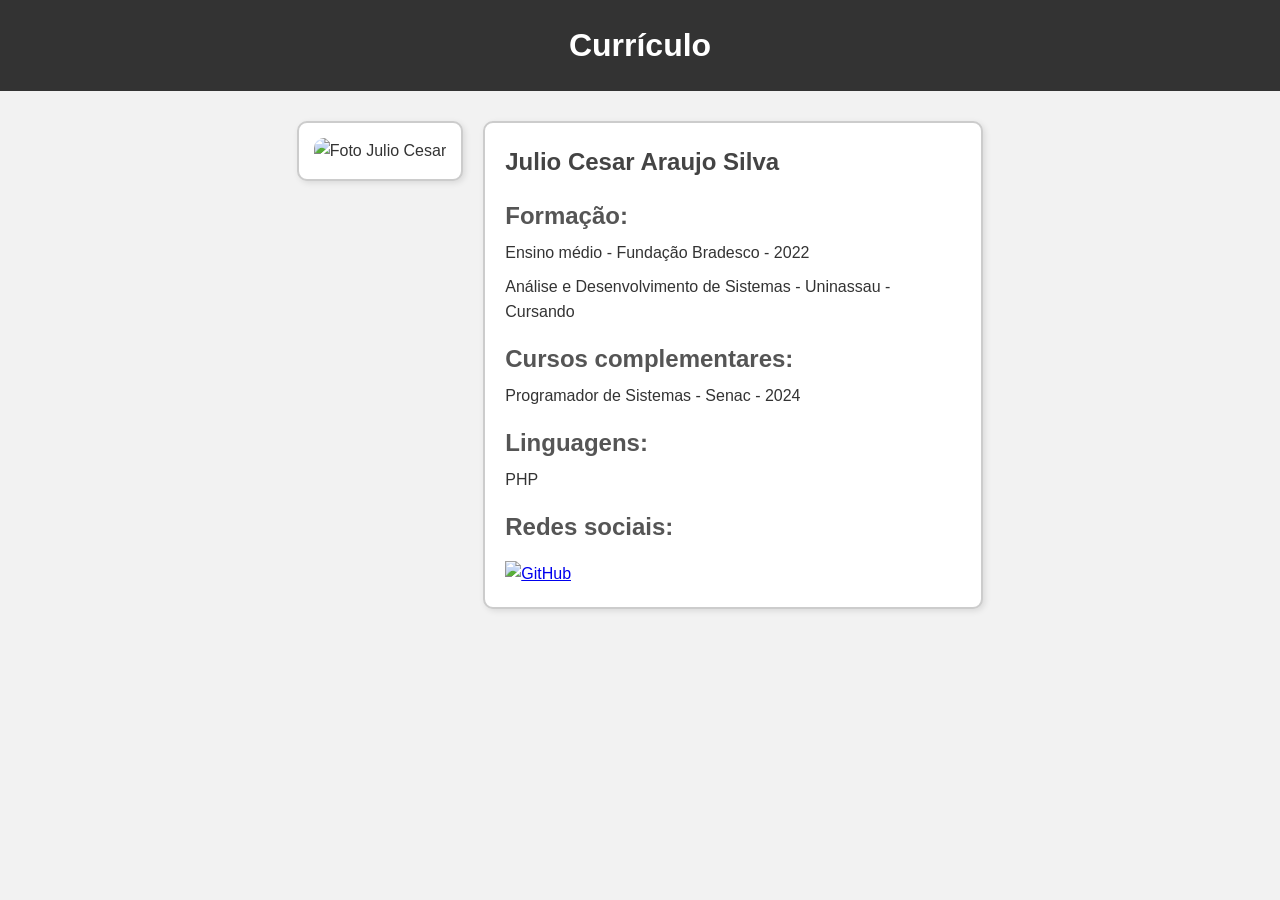
==== commit fed8776e: "aula 11_09" ====
--- a/index.html
+++ b/index.html
@@ -9,30 +9,33 @@
 
 <body>
     <header>
-        <h1>Curriculo</h1>
+        <h1>Currículo</h1>
     </header>
+
     <main>
-        <img src="SnapInsta.to_405251464_3577859975786702_1133999130682823307_n.jpg" alt="">
+        <div class="foto-box">
+            <img src="SnapInsta.to_405251464_3577859975786702_1133999130682823307_n.jpg" alt="Foto Julio Cesar">
+        </div>
 
+        <section class="info-box">
+            <h1>Julio Cesar Araujo Silva</h1>
+
+            <h2>Formação:</h2>
+            <p>Ensino médio - Fundação Bradesco - 2022</p>
+            <p>Análise e Desenvolvimento de Sistemas - Uninassau - Cursando</p>
+
+            <h2>Cursos complementares:</h2>
+            <p>Programador de Sistemas - Senac - 2024</p>
+
+            <h2>Linguagens:</h2>
+            <p>PHP</p>
+
+            <h2>Redes sociais:</h2>
+            <a href="https://github.com/Cesajulio" target="_blank">
+                <img src="https://github.githubassets.com/images/modules/logos_page/GitHub-Mark.png" 
+                     alt="GitHub" width="40">
+            </a>
+        </section>
     </main>
-    <section>
-        <h1>Julio Cesar Araujo Silva</h1>
-        <h2>formação:</h2><br>
-        <p> ensino médio-Fundação Bradesco-2022</p><br>
-        <p> Analise e desenvolvimento de Sistemas-Uninassau-Cursando</p>
-        <h2>Cursos complementares:</h2><br>
-        <p>Programador de sistemas-Senac-2024</p>
-        <h2>linguagens:</h2><br>
-        <p>php</p>
-        <h2>rede sociais:</h2><br>
-        <a href="https://github.com/Cesajulio" target="_blank">
-  <img src="https://github.githubassets.com/images/modules/logos_page/GitHub-Mark.png" 
-       alt="" width="50">
-</a>
-
-    
-
-    </section>
-
 </body>
-</html> +</html>
--- a/style.css
+++ b/style.css
@@ -1,84 +1,80 @@
 /* Reset básico */
 * {
-  margin: 0;
-  padding: 0;
-  box-sizing: border-box;
-  font-family: Arial, Helvetica, sans-serif;
+    margin: 0;
+    padding: 0;
+    box-sizing: border-box;
 }
 
-/* Corpo da página */
+/* Estilo geral */
 body {
-  background: #f4f4f9;
-  color: #333;
-  line-height: 1.6;
-  display: flex;
-  justify-content: center;
-  padding: 30px;
-}
-
-/* Container principal */
-main, section {
-  max-width: 800px;
-  width: 100%;
-  background: #fff;
-  padding: 30px;
-  border-radius: 12px;
-  box-shadow: 0px 4px 8px rgba(0,0,0,0.1);
-  margin-bottom: 20px;
+    font-family: Arial, sans-serif;
+    background: #f2f2f2;
+    color: #333;
+    line-height: 1.6;
 }
 
 /* Cabeçalho */
 header {
-  text-align: center;
-  margin-bottom: 20px;
+    background: #333;
+    color: #fff;
+    padding: 20px;
+    text-align: center;
 }
 
-header h1 {
-  font-size: 2.2rem;
-  color: #222;
-  border-bottom: 3px solid #0077b6;
-  display: inline-block;
-  padding-bottom: 5px;
+/* Layout principal */
+main {
+    display: flex;
+    justify-content: center;
+    align-items: flex-start;
+    margin: 30px;
+    gap: 20px;
 }
 
-/* Foto */
-main img {
-  display: block;
-  margin: 0 auto 20px auto;
-  width: 180px;
-  height: 180px;
-  border-radius: 50%;
-  border: 3px solid #0077b6;
-  object-fit: cover;
+/* Box da foto */
+.foto-box {
+    background: #fff;
+    padding: 15px;
+    border: 2px solid #ccc;
+    border-radius: 10px;
+    box-shadow: 2px 2px 6px rgba(0,0,0,0.1);
 }
 
-/* Seções */
-section h1 {
-  font-size: 1.8rem;
-  margin-bottom: 10px;
-  color: #0077b6;
+.foto-box img {
+    width: 200px;
+    border-radius: 10px;
 }
 
-section h2 {
-  font-size: 1.4rem;
-  margin-top: 20px;
-  margin-bottom: 10px;
-  color: #023e8a;
+/* Box de informações */
+.info-box {
+    background: #fff;
+    padding: 20px;
+    border: 2px solid #ccc;
+    border-radius: 10px;
+    width: 500px;
+    box-shadow: 2px 2px 6px rgba(0,0,0,0.1);
 }
 
-section p {
-  margin-bottom: 8px;
-  padding-left: 10px;
-  border-left: 3px solid #0077b6;
+.info-box h1 {
+    margin-bottom: 10px;
+    color: #444;
 }
 
-/* Redes sociais */
-section a img {
-  margin-top: 15px;
-  transition: transform 0.3s ease, filter 0.3s ease;
+.info-box h2 {
+    margin-top: 15px;
+    margin-bottom: 5px;
+    color: #555;
 }
 
-section a img:hover {
-  transform: scale(1.1);
-  filter: brightness(0.8);
+.info-box p {
+    margin-bottom: 8px;
 }
+
+/* Link da rede social */
+.info-box a img {
+    margin-top: 10px;
+    transition: transform 0.2s;
+}
+
+.info-box a img:hover {
+    transform: scale(1.1);
+}
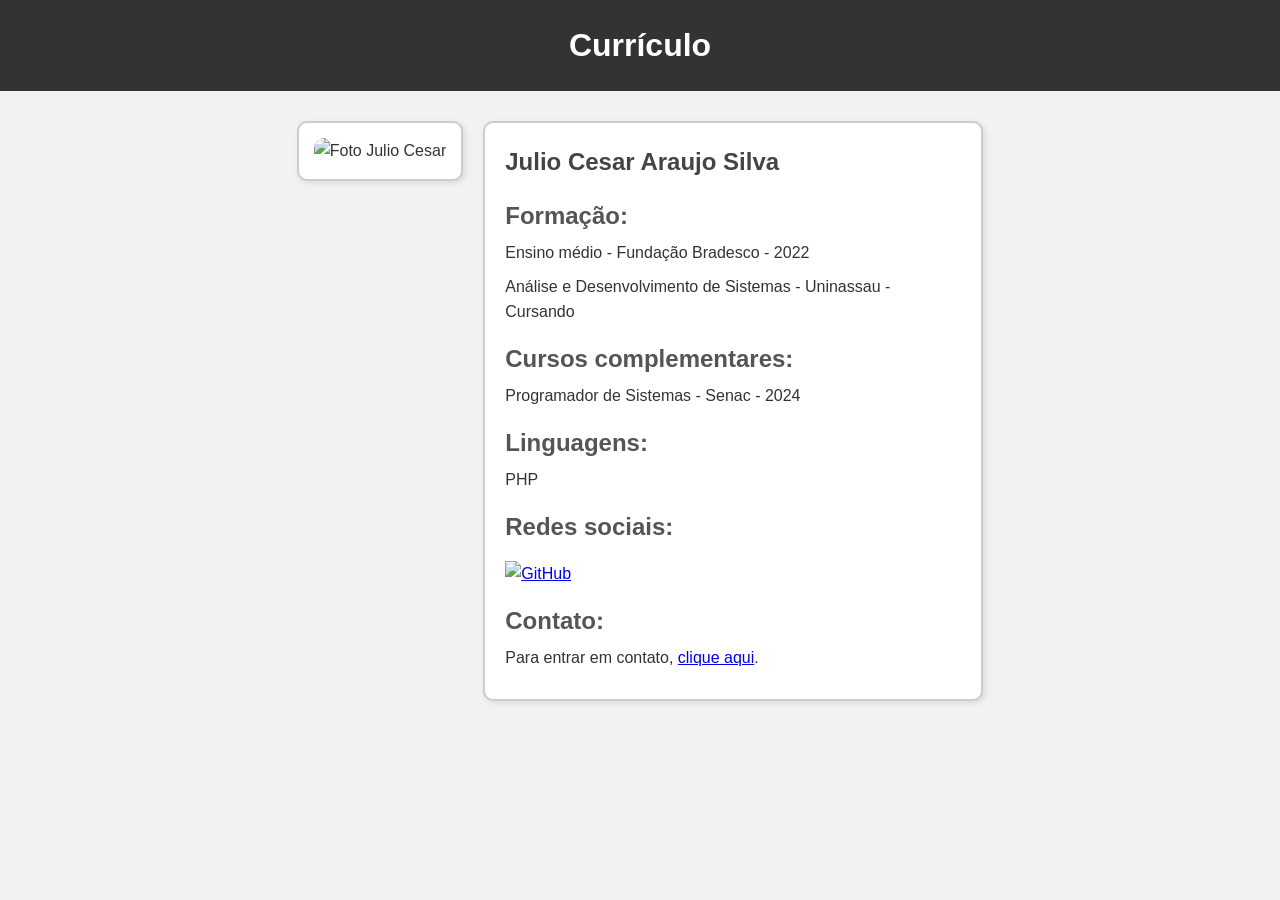
==== commit 2f797c0a: "Adicionado formulário de contato e link na página principal." ====
--- a/index.html
+++ b/index.html
@@ -35,7 +35,10 @@
                 <img src="https://github.githubassets.com/images/modules/logos_page/GitHub-Mark.png" 
                      alt="GitHub" width="40">
             </a>
+
+            <h2>Contato:</h2>
+            <p>Para entrar em contato, <a href="contato.html">clique aqui</a>.</p>
         </section>
     </main>
 </body>
-</html>
+</html>
